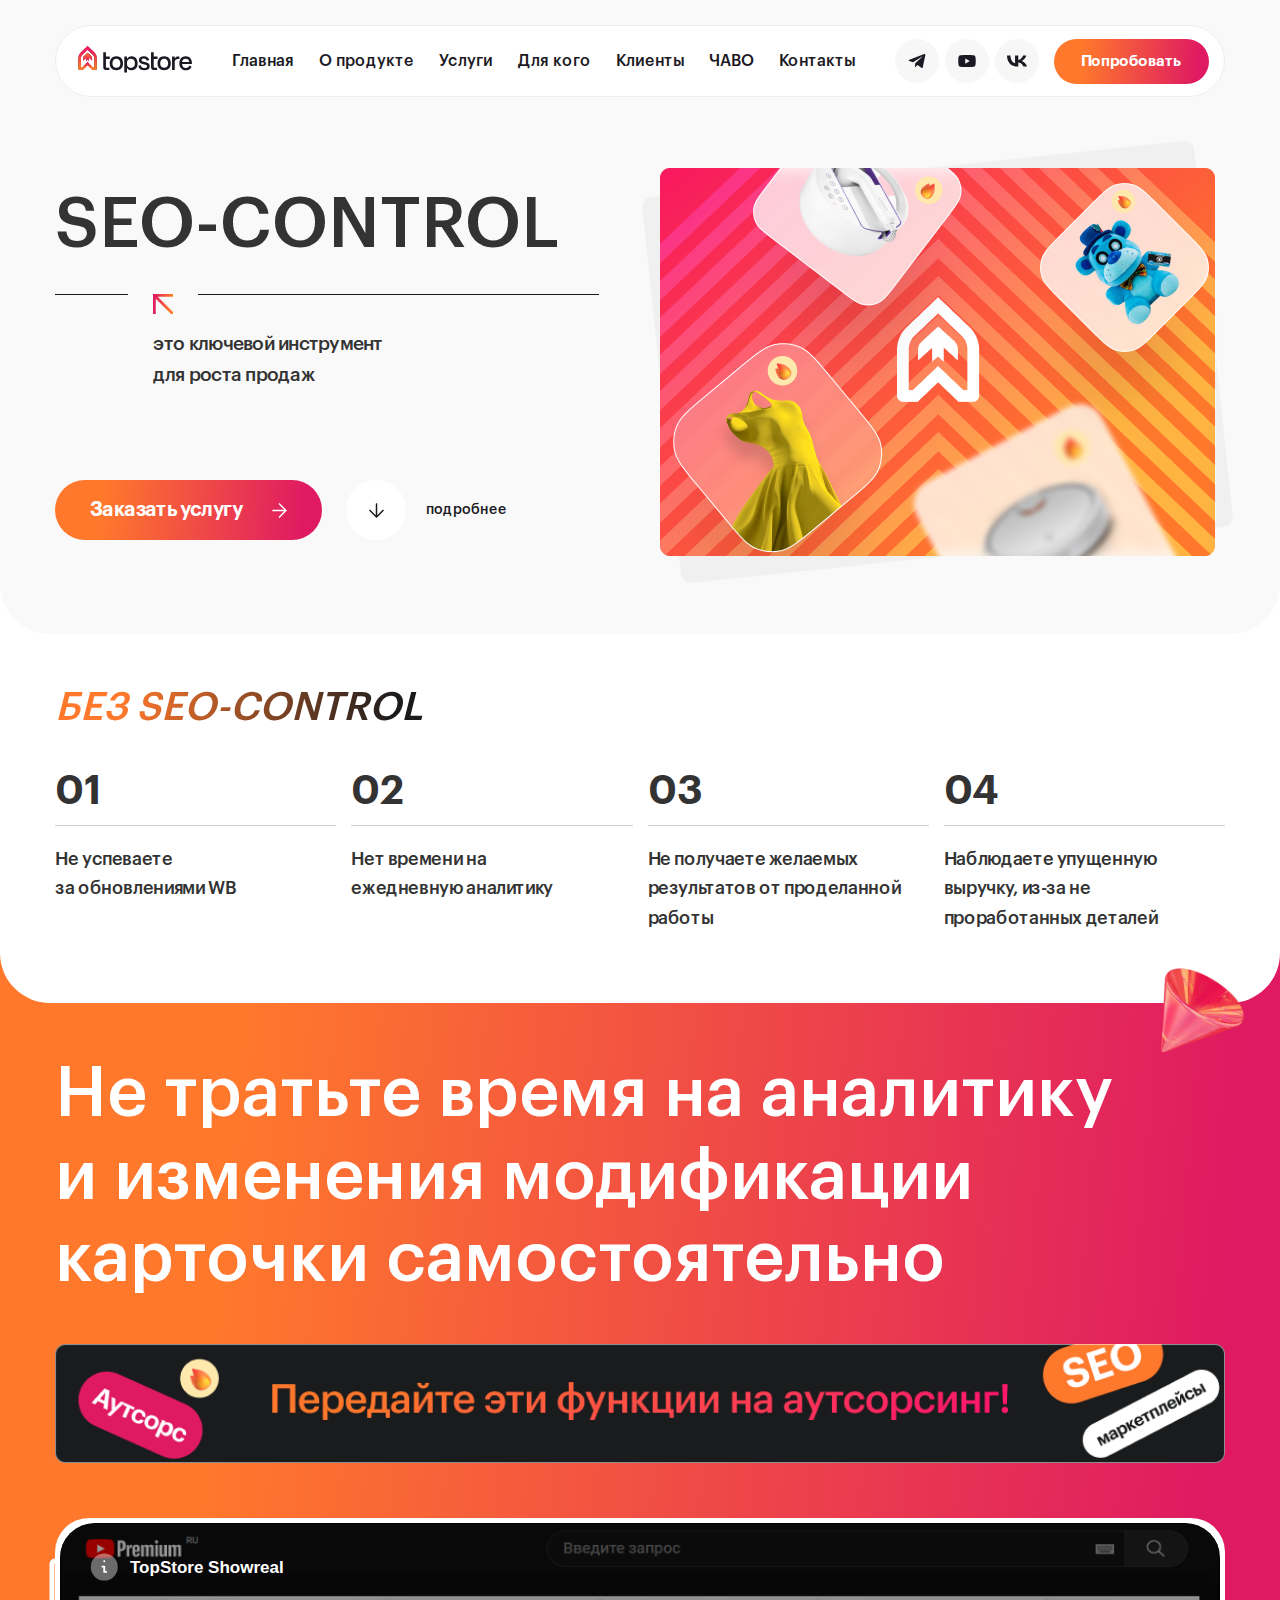
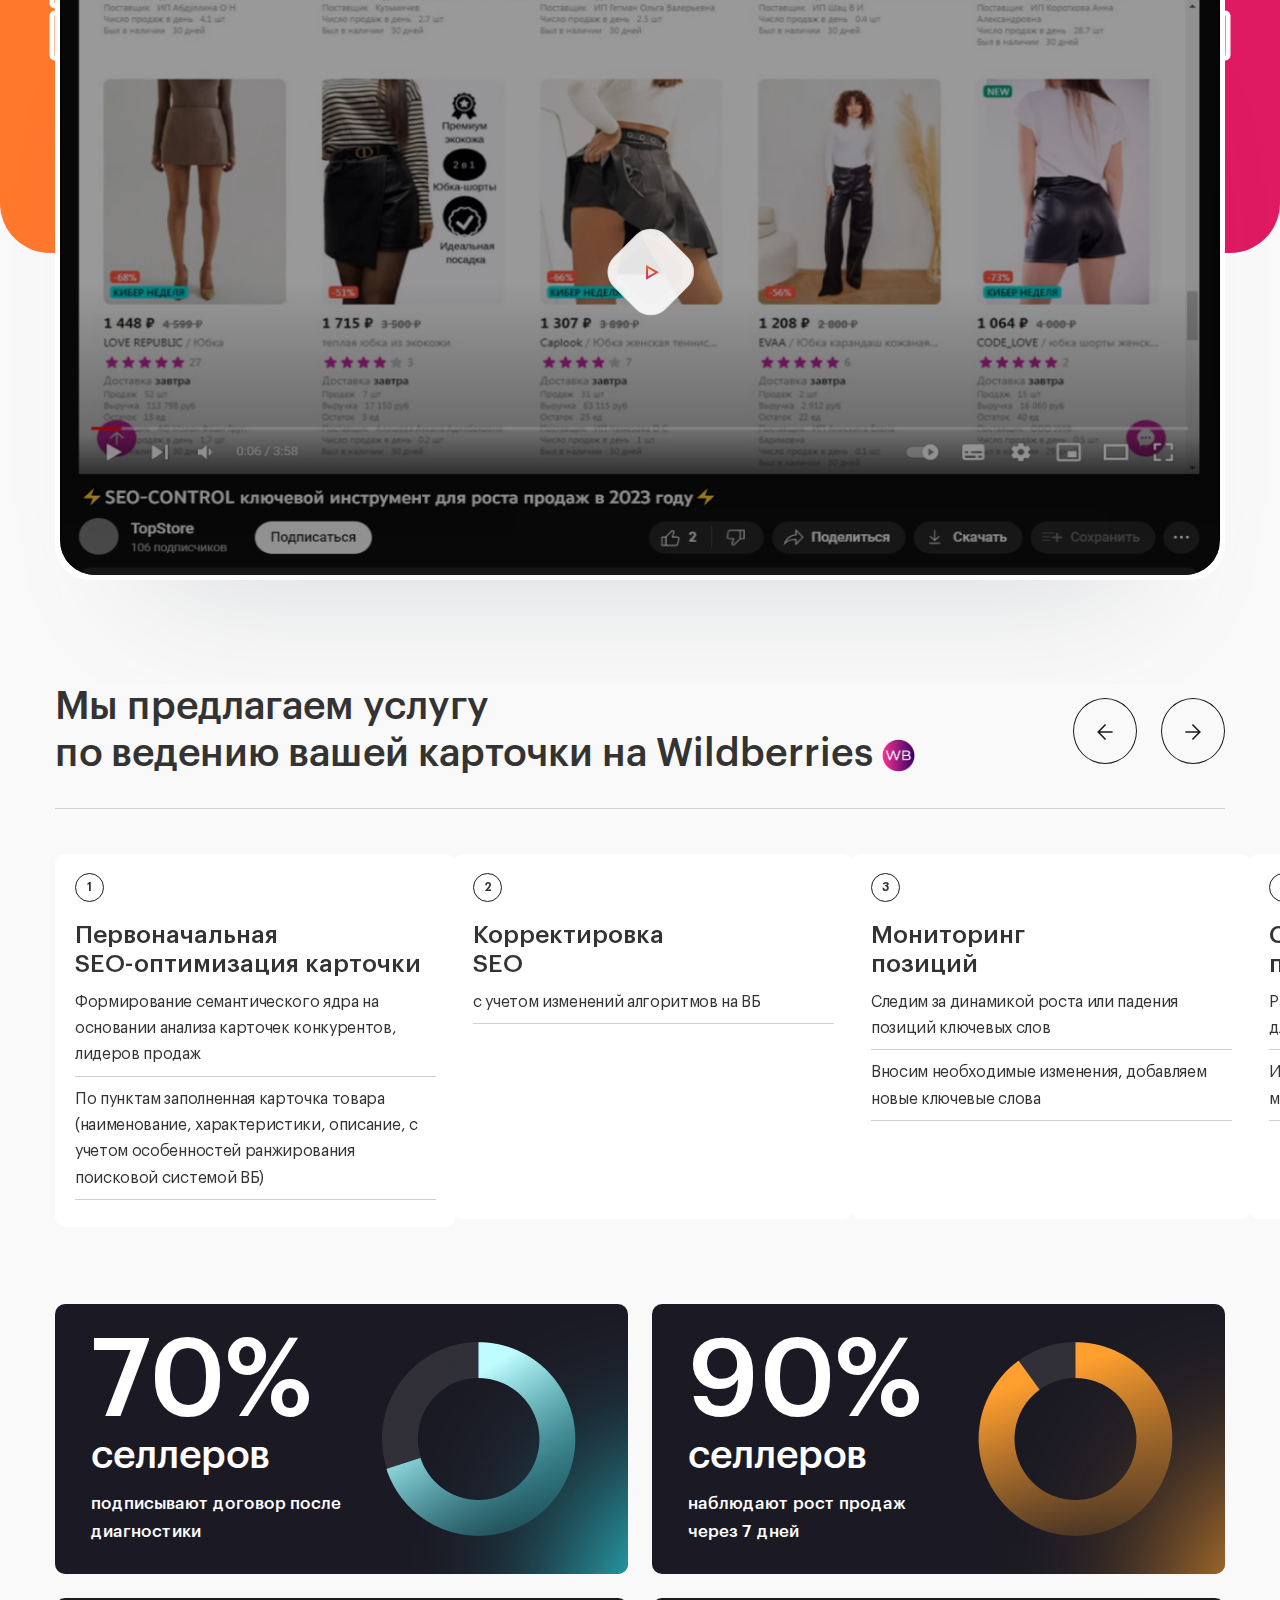
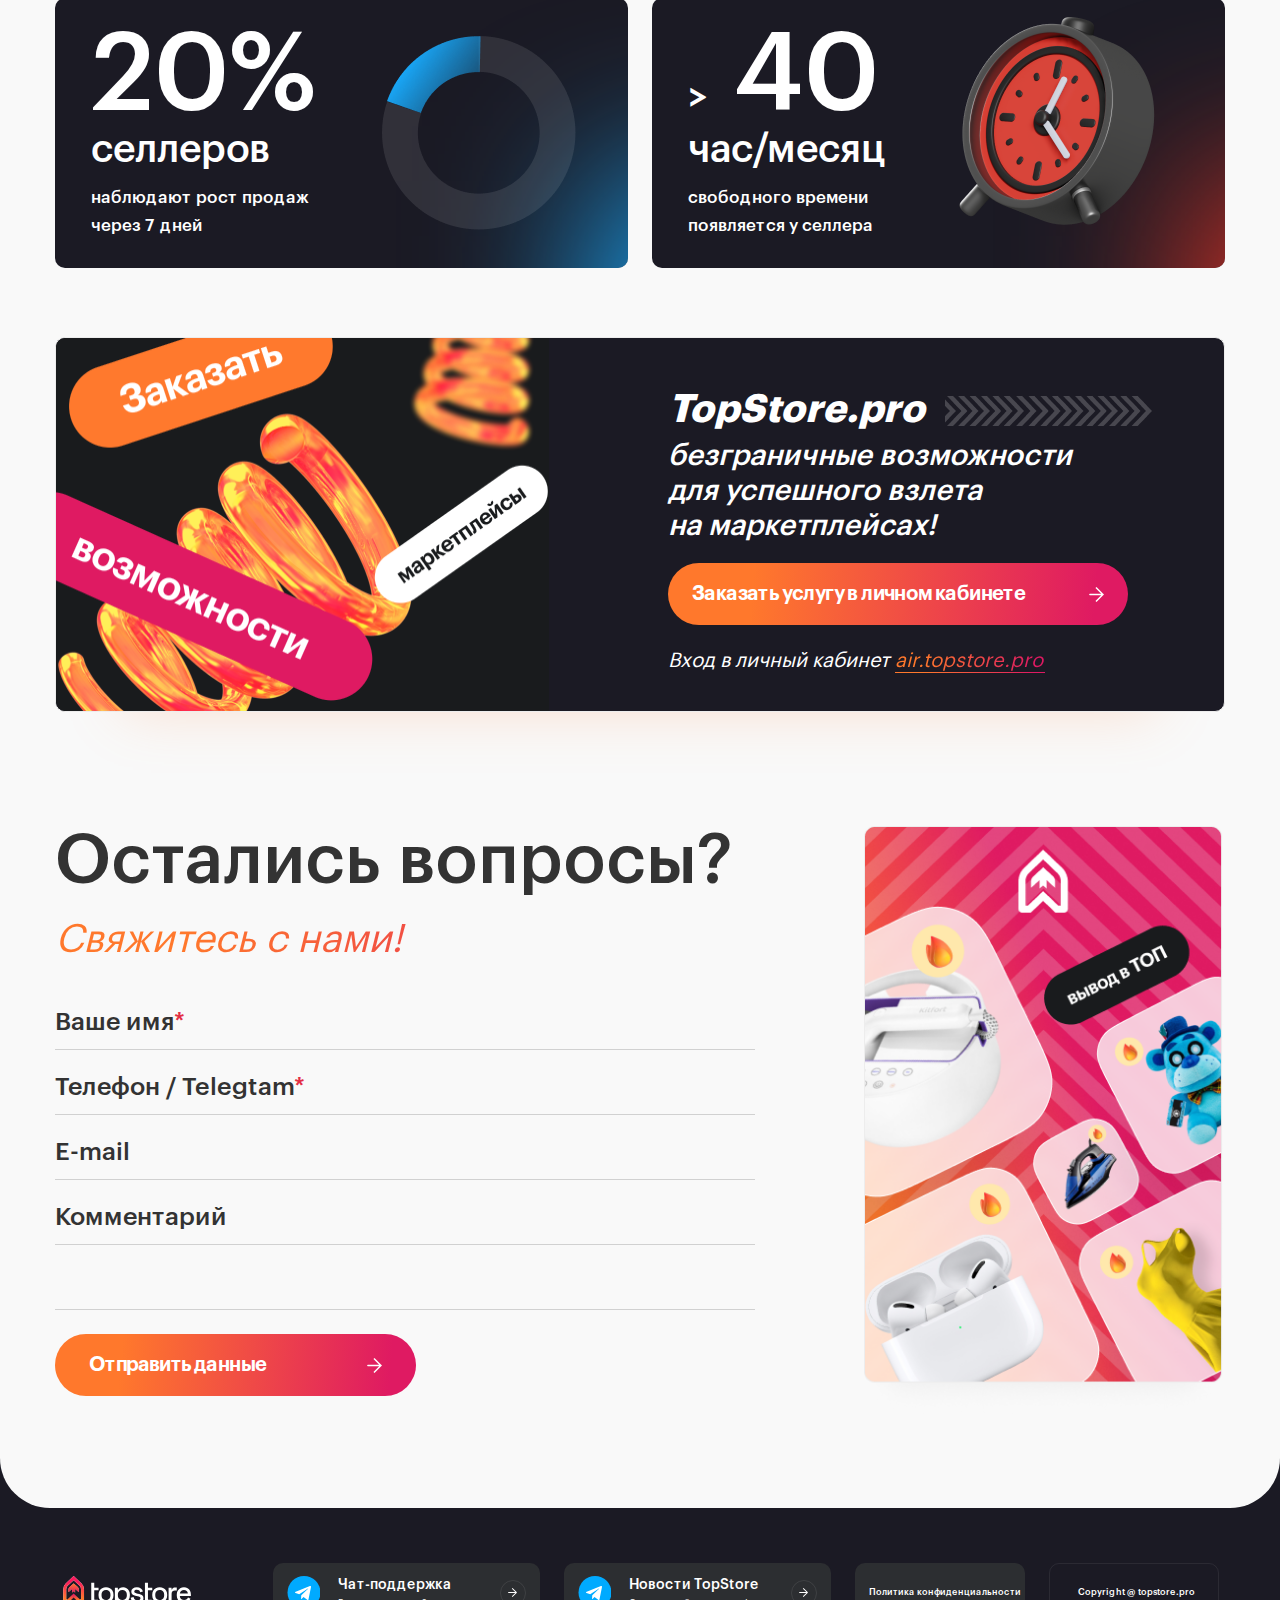
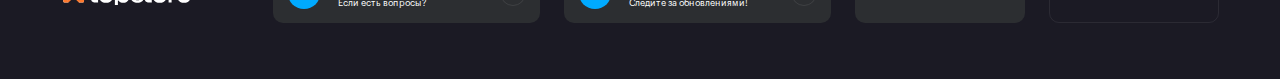
==== seo-control.html @ ac7b4c30 "add" ====
<!DOCTYPE html>
<html lang="ru">

<head>

	<meta charset="utf-8">

	<title>Выведите ваши товары в ТОП WILDBERRIES!</title>
	<meta name="description" content="">

	<meta http-equiv="X-UA-Compatible" content="IE=edge">
	<meta name="viewport" content="width=device-width, initial-scale=1, maximum-scale=1">

	<meta property="og:image" content="path/to/image.jpg">
	<link rel="shortcut icon" href="img/favicon/favicon.ico" type="image/x-icon">
	<link rel="apple-touch-icon" href="img/favicon/apple-touch-icon.png">
	<link rel="apple-touch-icon" sizes="72x72" href="img/favicon/apple-touch-icon-72x72.png">
	<link rel="apple-touch-icon" sizes="114x114" href="img/favicon/apple-touch-icon-114x114.png">

	<!-- Chrome, Firefox OS and Opera -->
	<meta name="theme-color" content="#191B1D">
	<!-- Windows Phone -->
	<meta name="msapplication-navbutton-color" content="#191B1D">
	<!-- iOS Safari -->
	<meta name="apple-mobile-web-app-status-bar-style" content="#191B1D">

	<link rel="stylesheet" href="css/main.min.css">

</head>

<body class="seo-control">
	
	<header class="header">
		<div class="container">
			<div class="row">
				<div class="header--wrapper">
					<div class="logo">
						<img src="img/logo.svg" alt="">
					</div>
					<div class="right">
						<div class="background-menu"></div>
						<div class="right--menu">
							<nav class="menu" id="menu">
								<ul class="list">
									<li> <a href="index.html">Главная</a> </li>
									<li> <a href="#seo_about">О продукте</a> </li>
									<li> <a href="#service">Услуги</a> </li>
									<li> <a href="index.html#who">Для кого</a> </li>
									<li> <a href="index.html#clients">Клиенты</a> </li>
									<li> <a href="index.html#faq">ЧАВО</a> </li>
									<li> <a href="#contacts">Контакты</a> </li>
								</ul>
							</nav>
							<ul class="social">
								<li>
									<a href="#">
										<svg width="20" height="20" viewBox="0 0 20 20" fill="none" id="telegram">
											<path d="M17.2208 3.09735L2.44583 8.79485C1.4375 9.19985 1.44333 9.76235 2.26083 10.0132L6.05416 11.1965L14.8308 5.65902C15.2458 5.40652 15.625 5.54235 15.3133 5.81902L8.2025 12.2365H8.20083L8.2025 12.2374L7.94083 16.1474C8.32416 16.1474 8.49333 15.9715 8.70833 15.764L10.5508 13.9724L14.3833 16.8032C15.09 17.1924 15.5975 16.9924 15.7733 16.149L18.2892 4.29235C18.5467 3.25985 17.895 2.79235 17.2208 3.09735Z" fill="#1B1A24"/>
										</svg>
									</a>
								</li>
								<li>
									<a href="#">
										<svg width="20" height="20" viewBox="0 0 20 20" fill="none" id="youtube">
											<path fill-rule="evenodd" clip-rule="evenodd" d="M16.8475 4.24895C17.5975 4.4502 18.1875 5.04145 18.39 5.79145C18.75 7.1602 18.75 10.0002 18.75 10.0002C18.75 10.0002 18.75 12.8402 18.39 14.2089C18.2899 14.5783 18.0948 14.915 17.8242 15.1856C17.5536 15.4563 17.2169 15.6513 16.8475 15.7514C15.4775 16.1127 10 16.1127 10 16.1127C10 16.1127 4.5225 16.1127 3.1525 15.7514C2.78313 15.6513 2.44641 15.4563 2.1758 15.1856C1.90519 14.915 1.71013 14.5783 1.61 14.2089C1.25 12.8539 1.25 10.0002 1.25 10.0002C1.25 10.0002 1.25 7.1602 1.61 5.79145C1.8125 5.04145 2.40375 4.4502 3.1525 4.24895C4.5225 3.8877 10 3.8877 10 3.8877C10 3.8877 15.4775 3.8877 16.8475 4.24895ZM12.7975 10.0139L8.24125 12.6389V7.3752L12.7963 10.0127L12.7975 10.0139Z" fill="#1B1A24"/>
										</svg>
									</a>
								</li>
								<li>
									<a href="#">
										<svg width="20" height="20" viewBox="0 0 18 10" fill="none" id="vk">
											<path fill-rule="evenodd" clip-rule="evenodd" d="M0 0.00801047C0.143861 6.25302 3.65035 10 9.8002 10H10.1599V6.42908C12.4166 6.62928 14.1249 8.10249 14.8081 10H18C17.6727 8.92178 17.0922 7.91754 16.2972 7.05358C15.5022 6.18973 14.5105 5.48573 13.3876 4.98793C14.3938 4.44234 15.2629 3.71768 15.9405 2.85948C16.618 2.00127 17.0897 1.02784 17.3257 0H14.4305C13.8012 1.98559 11.9311 3.78697 10.1599 3.95511V0.00801047H7.2557V6.92555C5.45754 6.52515 3.19181 4.58765 3.0929 0.00801047H0Z" fill="black"/>
										</svg>
									</a>
								</li>
							</ul>
							<a href="#" class="button">Попробовать</a>
						</div>
					</div>
					<div class="burger">
						<div class="wrapper">
							<span class="top"></span>
							<span class="bottom"></span>
						</div>
					</div>
				</div>
			</div>
		</div>
	</header>

	<section class="s--header" id="main">
		<div class="container">
			<div class="row">
				<div class="s--header__wrapper">
					<div class="block">
						<h1 class="h1">
							SEO-CONTROL
						</h1>
						<div class="block--wrapper">
							<div class="info">
								<div class="lines">
									<div class="item">
										<div class="image">
											<img src="img/arrow_top.png" alt="">
										</div>
										<p>
											это ключевой инструмент для роста продаж
										</p>
									</div>
								</div>
							</div>
						</div>
						<div class="buttons">
							<a href="#" class="button"><span>Заказать услугу</span></a>
							<a href="#bottom" class="arrow--bottom">
								<span><img src="img/arrow.svg" alt="#"></span> подробнее
							</a>
						</div>
					</div>
					<div class="main--image">
						<img src="img/seo_main.png" alt="">
					</div>
				</div>
			</div>
		</div>
	</section>

	<section class="s--advantages" id="bottom">
		<div class="advantages">
			<div class="container">
				<div class="row">
					<h2 class="h2"><span>БЕЗ SEO-CONTROL</span></h2>
					<div class="advantages--list">
						<div class="item">
							<span class="title">01</span>
							<p class="info"><span>Не успеваете</span> за обновлениями WB</p>
						</div>
						<div class="item">
							<span class="title">02</span>
							<p class="info"><span>Нет времени на</span> ежедневную аналитику</p>
						</div>
						<div class="item">
							<span class="title">03</span>
							<p class="info"><span>Не получаете</span> желаемых результатов от проделанной работы</p>
						</div>
						<div class="item">
							<span class="title">04</span>
							<p class="info"><span>Наблюдаете</span> упущенную выручку, из-за не проработанных деталей</p>
						</div>
					</div>
				</div>
			</div>
		</div>
		<section class="video" id="seo_about">
			<div class="container">
				<div class="row">
					<h2 class="h2">Не тратьте время на аналитику и изменения модификации карточки самостоятельно</h2>
					<div class="banner"><img src="img/seo_banner.png" alt=""></div>
					<div class="video--wrapper">
							<div class="icon icon-1"><img src="img/button.png" alt=""></div>
							<div class="icon icon-2"><img src="img/button.png" alt=""></div>
							<div class="icon icon-3"><img src="img/button.png" alt=""></div>
							<div class="lazyYT" data-youtube-id="IQG68G6a-Is">TopStore Showreal</div>
					</div>
				</div>
			</div>
		</section>
	</section>

	<section class="s--partners partners" id="service">
		<div class="container">
			<div class="row">
				<div class="title">
					<h2 class="h2"><span>Мы предлагаем услугу</span> по ведению вашей карточки на Wildberries <img src="img/wb.png" alt="#"></h2>
					<div class="partners--arrows arrows"></div>
				</div>
				<div class="service--carousel">
					<div class="item">
						<div class="item--title">
							<div class="icon">1</div>
							<div class="fio">
								<h3 class="h3"><span>Первоначальная</span> SEO-оптимизация карточки</h3>
							</div>
						</div>
						<div class="text">
							<p>Формирование семантического ядра на основании анализа карточек конкурентов, лидеров продаж</p>
							<p>По пунктам заполненная карточка товара (наименование, характеристики, описание, с учетом особенностей ранжирования поисковой системой ВБ)</p>
						</div>
					</div>
					<div class="item">
						<div class="item--title">
							<div class="icon">2</div>
							<div class="fio">
								<h3 class="h3"><span>Корректировка</span> SEO</h3>
							</div>
						</div>
						<div class="text">
							<p>с учетом изменений алгоритмов на ВБ</p>
						</div>
					</div>
					<div class="item">
						<div class="item--title">
							<div class="icon">3</div>
							<div class="fio">
								<h3 class="h3"><span>Мониторинг</span> позиций</h3>
							</div>
						</div>
						<div class="text">
							<p>Следим за динамикой роста или падения позиций ключевых слов</p>
							<p>Вносим необходимые изменения, добавляем новые ключевые слова</p>
						</div>
					</div>
					<div class="item">
						<div class="item--title">
							<div class="icon">4</div>
							<div class="fio">
								<h3 class="h3"><span>Стратегия</span> по выкупам</h3>
							</div>
						</div>
						<div class="text">
							<p>Рассчитываем оптимальный план по выкупам для попадания в ТОП</p>
							<p>Изменение стратегии 1 раз в неделю с учетом мониторинга позиций</p>
						</div>
					</div>
					<div class="item">
						<div class="item--title">
							<div class="icon">5</div>
							<div class="fio">
								<h3 class="h3"><span>Анализ поставки</span> товара на склад</h3>
							</div>
						</div>
						<div class="text">
							<p>Рекомендации по количеству и срокам поставки товаров на склад ВБ</p>
						</div>
					</div>
				</div>
			</div>
		</div>
	</section>

	<section class="advantages--banners">
		<div class="container">
			<div class="row">
				<div class="list">
					<div class="item">
						<div class="title">
							<h4 class="h4">
								<span class="percent">70%</span>
								<span> селлеров</span>
							</h4>
							<p>подписывают договор после диагностики</p>
						</div>
						<div class="image">
							<img src="img/adv-banner1.png" alt="#">
						</div>
					</div>
					<div class="item">
						<div class="title">
							<h4 class="h4">
								<span class="percent">90%</span>
								<span> селлеров</span>
							</h4>
							<p>наблюдают рост продаж через 7 дней</p>
						</div>
						<div class="image">
							<img src="img/adv-banner2.png" alt="#">
						</div>
					</div>
					<div class="item">
						<div class="title">
							<h4 class="h4">
								<span class="percent">20%</span>
								<span> селлеров</span>
							</h4>
							<p>наблюдают рост продаж через 7 дней</p>
						</div>
						<div class="image">
							<img src="img/adv-banner3.png" alt="#">
						</div>
					</div>
					<div class="item">
						<div class="title">
							<h4 class="h4">
								<span class="percent"><span>></span> 40</span>
								<span>час/месяц</span>
							</h4>
							<p>свободного времени появляется у селлера</p>
						</div>
						<div class="image">
							<img src="img/adv-banner4.png" alt="#">
						</div>
					</div>
				</div>
			</div>
		</div>
	</section>

	<section class="s--faq faq">
		<div class="container">
			<div class="row">
				<div class="faq--banner">
					<div class="image">
						<img src="img/seo-banner.png" alt="#">
						<img src="img/seo_mobile-banner.png" class="mobile" alt="#">
					</div>
					<div class="faq--text">
						<h3 class="h3">
							<span>TopStore.pro <img src="img/arrows-more.png" alt="#"> </span>
							<span>безграничные возможности для успешного взлета<br> на маркетплейсах!</span>
						</h3>
						<a href="#" class="button">Заказать услугу в личном кабинете</a>
						<div class="info">Вход в личный кабинет <a href="https://air.topstore.pro">air.topstore.pro</a></div>
					</div>
				</div>
			</div>
		</div>
	</section>

	<section class="s-form form" id="contacts">
		<div class="container">
			<div class="row">
				<div class="form--wrapper">
					<div class="form--list">
						<h2 class="h2">Остались вопросы?</h2>
						<h3 class="h3">Свяжитесь с нами!</h3>
						<form action="#">
							<div class="input">
								<input id="name" type="text" required>
								<label for="name">Ваше имя<span>*</span></label>
							</div>
							<div class="input">
								<input id="tel" type="text" required>
								<label for="tel">Телефон / Telegtam<span>*</span></label>
							</div>
							<div class="input">
								<input id="email" type="email">
								<label for="email">E-mail</label>
							</div>
							<div class="input">
								<input id="mess" type="text">
								<input type="text">
								<label for="mess">Комментарий</label>
							</div>
							<button class="button" type="submit">Отправить данные</button>
						</form>
					</div>
					<div class="form--image">
						<img src="img/last_block.png" alt="#">
					</div>
				</div>
			</div>
		</div>
	</section>

	<footer class="footer">
		<div class="container">
			<div class="row">
				<div class="footer--wrapper">
					<div class="wrapper">
						<div class="footer--info">
							<div class="logo"><img src="img/logo-white.svg" alt=""></div>
							<a href="#" class="chat">
								<svg class="svg-icons">
									<use href="icons.svg#footer-tg" id="hover"></use>
								</svg>
								<div class="text">
									<span>Чат-поддержка</span>
									<span>Если есть вопросы?</span>
								</div>
								<span class="link"><img src="img/arrow-button.svg" alt=""></span>
							</a>
							<a href="#" class="chat">
								<svg class="svg-icons">
									<use href="icons.svg#footer-tg" id="hover"></use>
								</svg>
								<div class="text">
									<span>Новости TopStore</span>
									<span>Следите за обновлениями!</span>
								</div>
								<span class="link"><img src="img/arrow-button.svg" alt=""></span>
							</a>
						</div>
						<div class="footer--info right">
							<a href="#" class="chat politic">
								<span>Политика конфиденциальности</span>
							</a>
							<a href="#" class="chat copyright">
								<span>Copyright @ topstore.pro</span>
							</a>
						</div>
					</div>
				</div>
			</div>
		</div>
	</footer>

	<script src="js/scripts.min.js"></script>
	
</body>
</html>
---- css/main.min.css ----
@font-face{font-family:graphlink;font-style:normal;font-weight:100;src:url(../fonts/GraphikLCG-Thin.eot);src:url(../fonts/GraphikLCG-Thin.eot?#iefix) format("embedded-opentype"),url(../fonts/GraphikLCG-Thin.woff) format("woff"),url(../fonts/GraphikLCG-Thin.ttf) format("truetype")}@font-face{font-family:graphlink;font-style:normal;font-weight:300;src:url(../fonts/GraphikLCG-Light.eot);src:url(../fonts/GraphikLCG-Light.eot?#iefix) format("embedded-opentype"),url(../fonts/GraphikLCG-Light.woff) format("woff"),url(../fonts/GraphikLCG-Light.ttf) format("truetype")}@font-face{font-family:graphlink;font-style:normal;font-weight:400;src:url(../fonts/GraphikLCG-Regular.eot);src:url(../fonts/GraphikLCG-Regular.eot?#iefix) format("embedded-opentype"),url(../fonts/GraphikLCG-Regular.woff) format("woff"),url(../fonts/GraphikLCG-Regular.ttf) format("truetype")}@font-face{font-family:graphlink;font-style:normal;font-weight:500;src:url(../fonts/GraphikLCG-Medium.eot);src:url(../fonts/GraphikLCG-Medium.eot?#iefix) format("embedded-opentype"),url(../fonts/GraphikLCG-Medium.woff) format("woff"),url(../fonts/GraphikLCG-Medium.ttf) format("truetype")}@font-face{font-family:graphlink;font-style:normal;font-weight:600;src:url(../fonts/GraphikLCG-Semibold.eot);src:url(../fonts/GraphikLCG-Semibold.eot?#iefix) format("embedded-opentype"),url(../fonts/GraphikLCG-Semibold.woff) format("woff"),url(../fonts/GraphikLCG-Semibold.ttf) format("truetype")}@font-face{font-family:graphlink;font-style:normal;font-weight:700;src:url(../fonts/GraphikLCG-Bold.eot);src:url(../fonts/GraphikLCG-Bold.eot?#iefix) format("embedded-opentype"),url(../fonts/GraphikLCG-Bold.woff) format("woff"),url(../fonts/GraphikLCG-Bold.ttf) format("truetype")}html{-ms-text-size-adjust:100%;-webkit-text-size-adjust:100%;font-family:sans-serif}body{margin:0}article,aside,details,figcaption,figure,footer,header,hgroup,main,menu,nav,section,summary{display:block}audio,canvas,progress,video{display:inline-block;vertical-align:baseline}audio:not([controls]){display:none;height:0}[hidden],template{display:none}a{background-color:transparent}a:active,a:hover{outline:0}abbr[title]{border-bottom:1px dotted}b,strong{font-weight:700}dfn{font-style:italic}h1{font-size:2em;margin:.67em 0}mark{background:#ff0;color:#000}small{font-size:80%}sub,sup{font-size:75%;line-height:0;position:relative;vertical-align:baseline}sup{top:-.5em}sub{bottom:-.25em}img{border:0}svg:not(:root){overflow:hidden}figure{margin:1em 40px}hr{-webkit-box-sizing:content-box;box-sizing:content-box;height:0}pre{overflow:auto}code,kbd,pre,samp{font-family:monospace,monospace;font-size:1em}button,input,optgroup,select,textarea{color:inherit;font:inherit;margin:0}button{overflow:visible}button,select{text-transform:none}button,html input[type=button],input[type=reset],input[type=submit]{-webkit-appearance:button;cursor:pointer}button[disabled],html input[disabled]{cursor:default}button::-moz-focus-inner,input::-moz-focus-inner{border:0;padding:0}input{line-height:normal}input[type=checkbox],input[type=radio]{-webkit-box-sizing:border-box;box-sizing:border-box;padding:0}input[type=number]::-webkit-inner-spin-button,input[type=number]::-webkit-outer-spin-button{height:auto}input[type=search]{-webkit-appearance:textfield;-webkit-box-sizing:content-box;box-sizing:content-box}input[type=search]::-webkit-search-cancel-button,input[type=search]::-webkit-search-decoration{-webkit-appearance:none}fieldset{border:1px solid silver;margin:0 2px;padding:.35em .625em .75em}legend{border:0;padding:0}textarea{overflow:auto}optgroup{font-weight:700}table{border-collapse:collapse;border-spacing:0}td,th{padding:0}html{-webkit-tap-highlight-color:rgba(0,0,0,0);font-size:10px}body{background-color:#fff;color:#333;font-family:Helvetica Neue,Helvetica,Arial,sans-serif;font-size:14px;line-height:1.42857143}button,input,select,textarea{font-family:inherit;font-size:inherit;line-height:inherit}a{color:#337ab7;text-decoration:none}a:focus,a:hover{color:#23527c;text-decoration:underline}a:focus{outline:5px auto -webkit-focus-ring-color;outline-offset:-2px}figure{margin:0}img{vertical-align:middle}.img-rounded{border-radius:6px}.img-thumbnail{background-color:#fff;border:1px solid #ddd;border-radius:4px;display:inline-block;height:auto;line-height:1.42857143;max-width:100%;padding:4px;-webkit-transition:all .2s ease-in-out;-o-transition:all .2s ease-in-out;transition:all .2s ease-in-out}.img-circle{border-radius:50%}hr{border:0;border-top:1px solid #eee;margin-bottom:20px;margin-top:20px}.sr-only{clip:rect(0,0,0,0);border:0;height:1px;margin:-1px;overflow:hidden;padding:0;position:absolute;width:1px}.sr-only-focusable:active,.sr-only-focusable:focus{clip:auto;height:auto;margin:0;overflow:visible;position:static;width:auto}[role=button]{cursor:pointer}.container{margin-left:auto;margin-right:auto;padding-left:15px;padding-right:15px}@media (min-width:768px){.container{width:750px}}@media (min-width:992px){.container{width:970px}}@media (min-width:1200px){.container{width:1170px}}.container-fluid{margin-left:auto;margin-right:auto;padding-left:15px;padding-right:15px}.row{margin-left:-15px;margin-right:-15px}.col-lg-1,.col-lg-10,.col-lg-11,.col-lg-12,.col-lg-2,.col-lg-3,.col-lg-4,.col-lg-5,.col-lg-6,.col-lg-7,.col-lg-8,.col-lg-9,.col-md-1,.col-md-10,.col-md-11,.col-md-12,.col-md-2,.col-md-3,.col-md-4,.col-md-5,.col-md-6,.col-md-7,.col-md-8,.col-md-9,.col-sm-1,.col-sm-10,.col-sm-11,.col-sm-12,.col-sm-2,.col-sm-3,.col-sm-4,.col-sm-5,.col-sm-6,.col-sm-7,.col-sm-8,.col-sm-9,.col-xs-1,.col-xs-10,.col-xs-11,.col-xs-12,.col-xs-2,.col-xs-3,.col-xs-4,.col-xs-5,.col-xs-6,.col-xs-7,.col-xs-8,.col-xs-9{min-height:1px;padding-left:15px;padding-right:15px;position:relative}.col-xs-1,.col-xs-10,.col-xs-11,.col-xs-12,.col-xs-2,.col-xs-3,.col-xs-4,.col-xs-5,.col-xs-6,.col-xs-7,.col-xs-8,.col-xs-9{float:left}.col-xs-12{width:100%}.col-xs-11{width:91.66666667%}.col-xs-10{width:83.33333333%}.col-xs-9{width:75%}.col-xs-8{width:66.66666667%}.col-xs-7{width:58.33333333%}.col-xs-6{width:50%}.col-xs-5{width:41.66666667%}.col-xs-4{width:33.33333333%}.col-xs-3{width:25%}.col-xs-2{width:16.66666667%}.col-xs-1{width:8.33333333%}.col-xs-pull-12{right:100%}.col-xs-pull-11{right:91.66666667%}.col-xs-pull-10{right:83.33333333%}.col-xs-pull-9{right:75%}.col-xs-pull-8{right:66.66666667%}.col-xs-pull-7{right:58.33333333%}.col-xs-pull-6{right:50%}.col-xs-pull-5{right:41.66666667%}.col-xs-pull-4{right:33.33333333%}.col-xs-pull-3{right:25%}.col-xs-pull-2{right:16.66666667%}.col-xs-pull-1{right:8.33333333%}.col-xs-pull-0{right:auto}.col-xs-push-12{left:100%}.col-xs-push-11{left:91.66666667%}.col-xs-push-10{left:83.33333333%}.col-xs-push-9{left:75%}.col-xs-push-8{left:66.66666667%}.col-xs-push-7{left:58.33333333%}.col-xs-push-6{left:50%}.col-xs-push-5{left:41.66666667%}.col-xs-push-4{left:33.33333333%}.col-xs-push-3{left:25%}.col-xs-push-2{left:16.66666667%}.col-xs-push-1{left:8.33333333%}.col-xs-push-0{left:auto}.col-xs-offset-12{margin-left:100%}.col-xs-offset-11{margin-left:91.66666667%}.col-xs-offset-10{margin-left:83.33333333%}.col-xs-offset-9{margin-left:75%}.col-xs-offset-8{margin-left:66.66666667%}.col-xs-offset-7{margin-left:58.33333333%}.col-xs-offset-6{margin-left:50%}.col-xs-offset-5{margin-left:41.66666667%}.col-xs-offset-4{margin-left:33.33333333%}.col-xs-offset-3{margin-left:25%}.col-xs-offset-2{margin-left:16.66666667%}.col-xs-offset-1{margin-left:8.33333333%}.col-xs-offset-0{margin-left:0}@media (min-width:768px){.col-sm-1,.col-sm-10,.col-sm-11,.col-sm-12,.col-sm-2,.col-sm-3,.col-sm-4,.col-sm-5,.col-sm-6,.col-sm-7,.col-sm-8,.col-sm-9{float:left}.col-sm-12{width:100%}.col-sm-11{width:91.66666667%}.col-sm-10{width:83.33333333%}.col-sm-9{width:75%}.col-sm-8{width:66.66666667%}.col-sm-7{width:58.33333333%}.col-sm-6{width:50%}.col-sm-5{width:41.66666667%}.col-sm-4{width:33.33333333%}.col-sm-3{width:25%}.col-sm-2{width:16.66666667%}.col-sm-1{width:8.33333333%}.col-sm-pull-12{right:100%}.col-sm-pull-11{right:91.66666667%}.col-sm-pull-10{right:83.33333333%}.col-sm-pull-9{right:75%}.col-sm-pull-8{right:66.66666667%}.col-sm-pull-7{right:58.33333333%}.col-sm-pull-6{right:50%}.col-sm-pull-5{right:41.66666667%}.col-sm-pull-4{right:33.33333333%}.col-sm-pull-3{right:25%}.col-sm-pull-2{right:16.66666667%}.col-sm-pull-1{right:8.33333333%}.col-sm-pull-0{right:auto}.col-sm-push-12{left:100%}.col-sm-push-11{left:91.66666667%}.col-sm-push-10{left:83.33333333%}.col-sm-push-9{left:75%}.col-sm-push-8{left:66.66666667%}.col-sm-push-7{left:58.33333333%}.col-sm-push-6{left:50%}.col-sm-push-5{left:41.66666667%}.col-sm-push-4{left:33.33333333%}.col-sm-push-3{left:25%}.col-sm-push-2{left:16.66666667%}.col-sm-push-1{left:8.33333333%}.col-sm-push-0{left:auto}.col-sm-offset-12{margin-left:100%}.col-sm-offset-11{margin-left:91.66666667%}.col-sm-offset-10{margin-left:83.33333333%}.col-sm-offset-9{margin-left:75%}.col-sm-offset-8{margin-left:66.66666667%}.col-sm-offset-7{margin-left:58.33333333%}.col-sm-offset-6{margin-left:50%}.col-sm-offset-5{margin-left:41.66666667%}.col-sm-offset-4{margin-left:33.33333333%}.col-sm-offset-3{margin-left:25%}.col-sm-offset-2{margin-left:16.66666667%}.col-sm-offset-1{margin-left:8.33333333%}.col-sm-offset-0{margin-left:0}}@media (min-width:992px){.col-md-1,.col-md-10,.col-md-11,.col-md-12,.col-md-2,.col-md-3,.col-md-4,.col-md-5,.col-md-6,.col-md-7,.col-md-8,.col-md-9{float:left}.col-md-12{width:100%}.col-md-11{width:91.66666667%}.col-md-10{width:83.33333333%}.col-md-9{width:75%}.col-md-8{width:66.66666667%}.col-md-7{width:58.33333333%}.col-md-6{width:50%}.col-md-5{width:41.66666667%}.col-md-4{width:33.33333333%}.col-md-3{width:25%}.col-md-2{width:16.66666667%}.col-md-1{width:8.33333333%}.col-md-pull-12{right:100%}.col-md-pull-11{right:91.66666667%}.col-md-pull-10{right:83.33333333%}.col-md-pull-9{right:75%}.col-md-pull-8{right:66.66666667%}.col-md-pull-7{right:58.33333333%}.col-md-pull-6{right:50%}.col-md-pull-5{right:41.66666667%}.col-md-pull-4{right:33.33333333%}.col-md-pull-3{right:25%}.col-md-pull-2{right:16.66666667%}.col-md-pull-1{right:8.33333333%}.col-md-pull-0{right:auto}.col-md-push-12{left:100%}.col-md-push-11{left:91.66666667%}.col-md-push-10{left:83.33333333%}.col-md-push-9{left:75%}.col-md-push-8{left:66.66666667%}.col-md-push-7{left:58.33333333%}.col-md-push-6{left:50%}.col-md-push-5{left:41.66666667%}.col-md-push-4{left:33.33333333%}.col-md-push-3{left:25%}.col-md-push-2{left:16.66666667%}.col-md-push-1{left:8.33333333%}.col-md-push-0{left:auto}.col-md-offset-12{margin-left:100%}.col-md-offset-11{margin-left:91.66666667%}.col-md-offset-10{margin-left:83.33333333%}.col-md-offset-9{margin-left:75%}.col-md-offset-8{margin-left:66.66666667%}.col-md-offset-7{margin-left:58.33333333%}.col-md-offset-6{margin-left:50%}.col-md-offset-5{margin-left:41.66666667%}.col-md-offset-4{margin-left:33.33333333%}.col-md-offset-3{margin-left:25%}.col-md-offset-2{margin-left:16.66666667%}.col-md-offset-1{margin-left:8.33333333%}.col-md-offset-0{margin-left:0}}@media (min-width:1200px){.col-lg-1,.col-lg-10,.col-lg-11,.col-lg-12,.col-lg-2,.col-lg-3,.col-lg-4,.col-lg-5,.col-lg-6,.col-lg-7,.col-lg-8,.col-lg-9{float:left}.col-lg-12{width:100%}.col-lg-11{width:91.66666667%}.col-lg-10{width:83.33333333%}.col-lg-9{width:75%}.col-lg-8{width:66.66666667%}.col-lg-7{width:58.33333333%}.col-lg-6{width:50%}.col-lg-5{width:41.66666667%}.col-lg-4{width:33.33333333%}.col-lg-3{width:25%}.col-lg-2{width:16.66666667%}.col-lg-1{width:8.33333333%}.col-lg-pull-12{right:100%}.col-lg-pull-11{right:91.66666667%}.col-lg-pull-10{right:83.33333333%}.col-lg-pull-9{right:75%}.col-lg-pull-8{right:66.66666667%}.col-lg-pull-7{right:58.33333333%}.col-lg-pull-6{right:50%}.col-lg-pull-5{right:41.66666667%}.col-lg-pull-4{right:33.33333333%}.col-lg-pull-3{right:25%}.col-lg-pull-2{right:16.66666667%}.col-lg-pull-1{right:8.33333333%}.col-lg-pull-0{right:auto}.col-lg-push-12{left:100%}.col-lg-push-11{left:91.66666667%}.col-lg-push-10{left:83.33333333%}.col-lg-push-9{left:75%}.col-lg-push-8{left:66.66666667%}.col-lg-push-7{left:58.33333333%}.col-lg-push-6{left:50%}.col-lg-push-5{left:41.66666667%}.col-lg-push-4{left:33.33333333%}.col-lg-push-3{left:25%}.col-lg-push-2{left:16.66666667%}.col-lg-push-1{left:8.33333333%}.col-lg-push-0{left:auto}.col-lg-offset-12{margin-left:100%}.col-lg-offset-11{margin-left:91.66666667%}.col-lg-offset-10{margin-left:83.33333333%}.col-lg-offset-9{margin-left:75%}.col-lg-offset-8{margin-left:66.66666667%}.col-lg-offset-7{margin-left:58.33333333%}.col-lg-offset-6{margin-left:50%}.col-lg-offset-5{margin-left:41.66666667%}.col-lg-offset-4{margin-left:33.33333333%}.col-lg-offset-3{margin-left:25%}.col-lg-offset-2{margin-left:16.66666667%}.col-lg-offset-1{margin-left:8.33333333%}.col-lg-offset-0{margin-left:0}}.clearfix:after,.clearfix:before,.container-fluid:after,.container-fluid:before,.container:after,.container:before,.row:after,.row:before{content:" ";display:table}.clearfix:after,.container-fluid:after,.container:after,.row:after{clear:both}.center-block{display:block;margin-left:auto;margin-right:auto}.pull-right{float:right!important}.pull-left{float:left!important}.hide{display:none!important}.show{display:block!important}.invisible{visibility:hidden}.text-hide{background-color:transparent;border:0;color:transparent;font:0/0 a;text-shadow:none}.hidden{display:none!important}.affix{position:fixed}@-ms-viewport{width:device-width}.visible-lg,.visible-lg-block,.visible-lg-inline,.visible-lg-inline-block,.visible-md,.visible-md-block,.visible-md-inline,.visible-md-inline-block,.visible-sm,.visible-sm-block,.visible-sm-inline,.visible-sm-inline-block,.visible-xs,.visible-xs-block,.visible-xs-inline,.visible-xs-inline-block{display:none!important}@media (max-width:767px){.visible-xs{display:block!important}table.visible-xs{display:table!important}tr.visible-xs{display:table-row!important}td.visible-xs,th.visible-xs{display:table-cell!important}.visible-xs-block{display:block!important}.visible-xs-inline{display:inline!important}.visible-xs-inline-block{display:inline-block!important}}@media (min-width:768px) and (max-width:991px){.visible-sm{display:block!important}table.visible-sm{display:table!important}tr.visible-sm{display:table-row!important}td.visible-sm,th.visible-sm{display:table-cell!important}.visible-sm-block{display:block!important}.visible-sm-inline{display:inline!important}.visible-sm-inline-block{display:inline-block!important}}@media (min-width:992px) and (max-width:1199px){.visible-md{display:block!important}table.visible-md{display:table!important}tr.visible-md{display:table-row!important}td.visible-md,th.visible-md{display:table-cell!important}.visible-md-block{display:block!important}.visible-md-inline{display:inline!important}.visible-md-inline-block{display:inline-block!important}}@media (min-width:1200px){.visible-lg{display:block!important}table.visible-lg{display:table!important}tr.visible-lg{display:table-row!important}td.visible-lg,th.visible-lg{display:table-cell!important}.visible-lg-block{display:block!important}.visible-lg-inline{display:inline!important}.visible-lg-inline-block{display:inline-block!important}}@media (max-width:767px){.hidden-xs{display:none!important}}@media (min-width:768px) and (max-width:991px){.hidden-sm{display:none!important}}@media (min-width:992px) and (max-width:1199px){.hidden-md{display:none!important}}@media (min-width:1200px){.hidden-lg{display:none!important}}.visible-print{display:none!important}@media print{.visible-print{display:block!important}table.visible-print{display:table!important}tr.visible-print{display:table-row!important}td.visible-print,th.visible-print{display:table-cell!important}}.visible-print-block{display:none!important}@media print{.visible-print-block{display:block!important}}.visible-print-inline{display:none!important}@media print{.visible-print-inline{display:inline!important}}.visible-print-inline-block{display:none!important}@media print{.visible-print-inline-block{display:inline-block!important}.hidden-print{display:none!important}}.lazyYT-container{background-color:#000;direction:ltr;display:block;height:0;overflow:hidden;padding:0 0 56.25%;position:relative}.lazyYT-container iframe{border:0;bottom:0;height:100%;left:0;position:absolute;top:0;width:100%}.lazyYT-container .html5-info-bar{background-color:rgba(0,0,0,.8);color:#fff;font-family:Arial,Helvetica,sans-serif;font-size:12px;height:30px;overflow:hidden;position:absolute;top:0;-webkit-transition:opacity .25s cubic-bezier(0,0,.2,1);-o-transition:opacity .25s cubic-bezier(0,0,.2,1);transition:opacity .25s cubic-bezier(0,0,.2,1);width:100%;z-index:935}.lazyYT-container .html5-title{padding-left:12px;padding-right:6px}.lazyYT-container .html5-title-text-wrapper{word-wrap:normal;overflow:hidden;-o-text-overflow:ellipsis;text-overflow:ellipsis;white-space:nowrap}.lazyYT-container .html5-title-text{color:#ccc;font-size:13px;line-height:30px;text-decoration:none;width:100%}.lazyYT-container .html5-title-text:hover{color:#fff;text-decoration:underline}.ytp-thumbnail{background-position:50% 50%;background-repeat:no-repeat;background-size:cover;cursor:pointer;padding-bottom:inherit}.ytp-large-play-button{font-size:normal!important;font-weight:400!important;height:60px!important;left:50%!important;line-height:1!important;margin:-29px 0 0 -42px!important;opacity:.9;padding:0!important;position:absolute;top:50%!important;width:86px!important}.ytp-large-play-button-svg{fill:#1f1f1f;opacity:.9}.lazyYT-image-loaded:hover .ytp-large-play-button-svg,.ytp-large-play-button:focus .ytp-large-play-button-svg{fill:#cc181e;opacity:1}.owl-theme .owl-dots,.owl-theme .owl-nav{-webkit-tap-highlight-color:transparent;text-align:center}.owl-theme .owl-nav{margin-top:10px}.owl-theme .owl-nav [class*=owl-]{background:#d6d6d6;border-radius:3px;color:#fff;cursor:pointer;display:inline-block;font-size:14px;margin:5px;padding:4px 7px}.owl-theme .owl-nav [class*=owl-]:hover{background:#869791;color:#fff;text-decoration:none}.owl-theme .owl-nav .disabled{cursor:default;opacity:.5}.owl-theme .owl-nav.disabled+.owl-dots{margin-top:10px}.owl-theme .owl-dots .owl-dot{zoom:1;display:inline-block}.owl-theme .owl-dots .owl-dot span{-webkit-backface-visibility:visible;background:#d6d6d6;border-radius:30px;display:block;height:10px;margin:5px 7px;-webkit-transition:opacity .2s ease;-o-transition:opacity .2s ease;transition:opacity .2s ease;width:10px}.owl-theme .owl-dots .owl-dot.active span,.owl-theme .owl-dots .owl-dot:hover span{background:#869791}.owl-carousel,.owl-carousel .owl-item{-webkit-tap-highlight-color:transparent;position:relative}.owl-carousel{display:none;width:100%;z-index:1}.owl-carousel .owl-stage{position:relative;-ms-touch-action:pan-Y}.owl-carousel .owl-stage:after{clear:both;content:".";display:block;height:0;line-height:0;visibility:hidden}.owl-carousel .owl-stage-outer{overflow:hidden;position:relative;-webkit-transform:translateZ(0)}.owl-carousel .owl-item{-webkit-touch-callout:none;-webkit-backface-visibility:hidden;float:left;min-height:1px}.owl-carousel .owl-item img{display:block;-webkit-transform-style:preserve-3d;width:100%}.owl-carousel .owl-dots.disabled,.owl-carousel .owl-nav.disabled{display:none}.no-js .owl-carousel,.owl-carousel.owl-loaded{display:block}.owl-carousel .owl-dot,.owl-carousel .owl-nav .owl-next,.owl-carousel .owl-nav .owl-prev{cursor:pointer;cursor:hand;-webkit-user-select:none;-moz-user-select:none;-ms-user-select:none;user-select:none}.owl-carousel.owl-loading{display:block;opacity:0}.owl-carousel.owl-hidden{opacity:0}.owl-carousel.owl-refresh .owl-item{visibility:hidden}.owl-carousel.owl-drag .owl-item{-webkit-user-select:none;-moz-user-select:none;-ms-user-select:none;user-select:none}.owl-carousel.owl-grab{cursor:move;cursor:-webkit-grab;cursor:grab}.owl-carousel.owl-rtl{direction:rtl}.owl-carousel.owl-rtl .owl-item{float:right}.owl-carousel .animated{-webkit-animation-duration:1s;animation-duration:1s;-webkit-animation-fill-mode:both;animation-fill-mode:both}.owl-carousel .owl-animated-in{z-index:0}.owl-carousel .owl-animated-out{z-index:1}.owl-carousel .fadeOut{-webkit-animation-name:fadeOut;animation-name:fadeOut}.owl-height{-webkit-transition:height .5s ease-in-out;-o-transition:height .5s ease-in-out;transition:height .5s ease-in-out}.owl-carousel .owl-item .owl-lazy{opacity:0;-webkit-transition:opacity .4s ease;-o-transition:opacity .4s ease;transition:opacity .4s ease}.owl-carousel .owl-item img.owl-lazy{-webkit-transform-style:preserve-3d;transform-style:preserve-3d}.owl-carousel .owl-video-wrapper{background:#000;height:100%;position:relative}.owl-carousel .owl-video-play-icon{-webkit-backface-visibility:hidden;background:url(owl.video.play.png) no-repeat;cursor:pointer;height:80px;left:50%;margin-left:-40px;margin-top:-40px;position:absolute;top:50%;transition:-webkit-transform .1s ease;-webkit-transition:-webkit-transform .1s ease;-o-transition:transform .1s ease;transition:transform .1s ease;transition:transform .1s ease,-webkit-transform .1s ease;width:80px;z-index:1}.owl-carousel .owl-video-play-icon:hover{-webkit-transform:scale(1.3);-ms-transform:scale(1.3);transform:scale(1.3)}.owl-carousel .owl-video-playing .owl-video-play-icon,.owl-carousel .owl-video-playing .owl-video-tn{display:none}.owl-carousel .owl-video-tn{background-position:50%;background-repeat:no-repeat;background-size:contain;height:100%;opacity:0;-webkit-transition:opacity .4s ease;-o-transition:opacity .4s ease;transition:opacity .4s ease}.owl-carousel .owl-video-frame{height:100%;position:relative;width:100%;z-index:1}:root{--animate-duration:1s;--animate-delay:1s;--animate-repeat:1}.animate__animated{-webkit-animation-duration:1s;animation-duration:1s;-webkit-animation-duration:var(--animate-duration);animation-duration:var(--animate-duration);-webkit-animation-fill-mode:both;animation-fill-mode:both}.animate__animated.animate__infinite{-webkit-animation-iteration-count:infinite;animation-iteration-count:infinite}.animate__animated.animate__repeat-1{-webkit-animation-iteration-count:1;animation-iteration-count:1;-webkit-animation-iteration-count:var(--animate-repeat);animation-iteration-count:var(--animate-repeat)}.animate__animated.animate__repeat-2{-webkit-animation-iteration-count:2;animation-iteration-count:2;-webkit-animation-iteration-count:calc(var(--animate-repeat)*2);animation-iteration-count:calc(var(--animate-repeat)*2)}.animate__animated.animate__repeat-3{-webkit-animation-iteration-count:3;animation-iteration-count:3;-webkit-animation-iteration-count:calc(var(--animate-repeat)*3);animation-iteration-count:calc(var(--animate-repeat)*3)}.animate__animated.animate__delay-1s{-webkit-animation-delay:1s;animation-delay:1s;-webkit-animation-delay:var(--animate-delay);animation-delay:var(--animate-delay)}.animate__animated.animate__delay-2s{-webkit-animation-delay:2s;animation-delay:2s;-webkit-animation-delay:calc(var(--animate-delay)*2);animation-delay:calc(var(--animate-delay)*2)}.animate__animated.animate__delay-3s{-webkit-animation-delay:3s;animation-delay:3s;-webkit-animation-delay:calc(var(--animate-delay)*3);animation-delay:calc(var(--animate-delay)*3)}.animate__animated.animate__delay-4s{-webkit-animation-delay:4s;animation-delay:4s;-webkit-animation-delay:calc(var(--animate-delay)*4);animation-delay:calc(var(--animate-delay)*4)}.animate__animated.animate__delay-5s{-webkit-animation-delay:5s;animation-delay:5s;-webkit-animation-delay:calc(var(--animate-delay)*5);animation-delay:calc(var(--animate-delay)*5)}.animate__animated.animate__faster{-webkit-animation-duration:.5s;animation-duration:.5s;-webkit-animation-duration:calc(var(--animate-duration)/2);animation-duration:calc(var(--animate-duration)/2)}.animate__animated.animate__fast{-webkit-animation-duration:.8s;animation-duration:.8s;-webkit-animation-duration:calc(var(--animate-duration)*.8);animation-duration:calc(var(--animate-duration)*.8)}.animate__animated.animate__slow{-webkit-animation-duration:2s;animation-duration:2s;-webkit-animation-duration:calc(var(--animate-duration)*2);animation-duration:calc(var(--animate-duration)*2)}.animate__animated.animate__slower{-webkit-animation-duration:3s;animation-duration:3s;-webkit-animation-duration:calc(var(--animate-duration)*3);animation-duration:calc(var(--animate-duration)*3)}@media (prefers-reduced-motion:reduce),print{.animate__animated{-webkit-animation-duration:1ms!important;animation-duration:1ms!important;-webkit-animation-iteration-count:1!important;animation-iteration-count:1!important;-webkit-transition-duration:1ms!important;-o-transition-duration:1ms!important;transition-duration:1ms!important}.animate__animated[class*=Out]{opacity:0}}@-webkit-keyframes bounce{0%,20%,53%,to{-webkit-animation-timing-function:cubic-bezier(.215,.61,.355,1);animation-timing-function:cubic-bezier(.215,.61,.355,1);-webkit-transform:translateZ(0);transform:translateZ(0)}40%,43%{-webkit-animation-timing-function:cubic-bezier(.755,.05,.855,.06);animation-timing-function:cubic-bezier(.755,.05,.855,.06);-webkit-transform:translate3d(0,-30px,0) scaleY(1.1);transform:translate3d(0,-30px,0) scaleY(1.1)}70%{-webkit-animation-timing-function:cubic-bezier(.755,.05,.855,.06);animation-timing-function:cubic-bezier(.755,.05,.855,.06);-webkit-transform:translate3d(0,-15px,0) scaleY(1.05);transform:translate3d(0,-15px,0) scaleY(1.05)}80%{-webkit-transform:translateZ(0) scaleY(.95);transform:translateZ(0) scaleY(.95);-webkit-transition-timing-function:cubic-bezier(.215,.61,.355,1);transition-timing-function:cubic-bezier(.215,.61,.355,1)}90%{-webkit-transform:translate3d(0,-4px,0) scaleY(1.02);transform:translate3d(0,-4px,0) scaleY(1.02)}}@keyframes bounce{0%,20%,53%,to{-webkit-animation-timing-function:cubic-bezier(.215,.61,.355,1);animation-timing-function:cubic-bezier(.215,.61,.355,1);-webkit-transform:translateZ(0);transform:translateZ(0)}40%,43%{-webkit-animation-timing-function:cubic-bezier(.755,.05,.855,.06);animation-timing-function:cubic-bezier(.755,.05,.855,.06);-webkit-transform:translate3d(0,-30px,0) scaleY(1.1);transform:translate3d(0,-30px,0) scaleY(1.1)}70%{-webkit-animation-timing-function:cubic-bezier(.755,.05,.855,.06);animation-timing-function:cubic-bezier(.755,.05,.855,.06);-webkit-transform:translate3d(0,-15px,0) scaleY(1.05);transform:translate3d(0,-15px,0) scaleY(1.05)}80%{-webkit-transform:translateZ(0) scaleY(.95);transform:translateZ(0) scaleY(.95);-webkit-transition-timing-function:cubic-bezier(.215,.61,.355,1);-o-transition-timing-function:cubic-bezier(.215,.61,.355,1);transition-timing-function:cubic-bezier(.215,.61,.355,1)}90%{-webkit-transform:translate3d(0,-4px,0) scaleY(1.02);transform:translate3d(0,-4px,0) scaleY(1.02)}}.animate__bounce{-webkit-animation-name:bounce;animation-name:bounce;-webkit-transform-origin:center bottom;-ms-transform-origin:center bottom;transform-origin:center bottom}@-webkit-keyframes flash{0%,50%,to{opacity:1}25%,75%{opacity:0}}@keyframes flash{0%,50%,to{opacity:1}25%,75%{opacity:0}}.animate__flash{-webkit-animation-name:flash;animation-name:flash}@-webkit-keyframes pulse{0%{-webkit-transform:scaleX(1);transform:scaleX(1)}50%{-webkit-transform:scale3d(1.05,1.05,1.05);transform:scale3d(1.05,1.05,1.05)}to{-webkit-transform:scaleX(1);transform:scaleX(1)}}@keyframes pulse{0%{-webkit-transform:scaleX(1);transform:scaleX(1)}50%{-webkit-transform:scale3d(1.05,1.05,1.05);transform:scale3d(1.05,1.05,1.05)}to{-webkit-transform:scaleX(1);transform:scaleX(1)}}.animate__pulse{-webkit-animation-name:pulse;animation-name:pulse;-webkit-animation-timing-function:ease-in-out;animation-timing-function:ease-in-out}@-webkit-keyframes rubberBand{0%{-webkit-transform:scaleX(1);transform:scaleX(1)}30%{-webkit-transform:scale3d(1.25,.75,1);transform:scale3d(1.25,.75,1)}40%{-webkit-transform:scale3d(.75,1.25,1);transform:scale3d(.75,1.25,1)}50%{-webkit-transform:scale3d(1.15,.85,1);transform:scale3d(1.15,.85,1)}65%{-webkit-transform:scale3d(.95,1.05,1);transform:scale3d(.95,1.05,1)}75%{-webkit-transform:scale3d(1.05,.95,1);transform:scale3d(1.05,.95,1)}to{-webkit-transform:scaleX(1);transform:scaleX(1)}}@keyframes rubberBand{0%{-webkit-transform:scaleX(1);transform:scaleX(1)}30%{-webkit-transform:scale3d(1.25,.75,1);transform:scale3d(1.25,.75,1)}40%{-webkit-transform:scale3d(.75,1.25,1);transform:scale3d(.75,1.25,1)}50%{-webkit-transform:scale3d(1.15,.85,1);transform:scale3d(1.15,.85,1)}65%{-webkit-transform:scale3d(.95,1.05,1);transform:scale3d(.95,1.05,1)}75%{-webkit-transform:scale3d(1.05,.95,1);transform:scale3d(1.05,.95,1)}to{-webkit-transform:scaleX(1);transform:scaleX(1)}}.animate__rubberBand{-webkit-animation-name:rubberBand;animation-name:rubberBand}@-webkit-keyframes shakeX{0%,to{-webkit-transform:translateZ(0);transform:translateZ(0)}10%,30%,50%,70%,90%{-webkit-transform:translate3d(-10px,0,0);transform:translate3d(-10px,0,0)}20%,40%,60%,80%{-webkit-transform:translate3d(10px,0,0);transform:translate3d(10px,0,0)}}@keyframes shakeX{0%,to{-webkit-transform:translateZ(0);transform:translateZ(0)}10%,30%,50%,70%,90%{-webkit-transform:translate3d(-10px,0,0);transform:translate3d(-10px,0,0)}20%,40%,60%,80%{-webkit-transform:translate3d(10px,0,0);transform:translate3d(10px,0,0)}}.animate__shakeX{-webkit-animation-name:shakeX;animation-name:shakeX}@-webkit-keyframes shakeY{0%,to{-webkit-transform:translateZ(0);transform:translateZ(0)}10%,30%,50%,70%,90%{-webkit-transform:translate3d(0,-10px,0);transform:translate3d(0,-10px,0)}20%,40%,60%,80%{-webkit-transform:translate3d(0,10px,0);transform:translate3d(0,10px,0)}}@keyframes shakeY{0%,to{-webkit-transform:translateZ(0);transform:translateZ(0)}10%,30%,50%,70%,90%{-webkit-transform:translate3d(0,-10px,0);transform:translate3d(0,-10px,0)}20%,40%,60%,80%{-webkit-transform:translate3d(0,10px,0);transform:translate3d(0,10px,0)}}.animate__shakeY{-webkit-animation-name:shakeY;animation-name:shakeY}@-webkit-keyframes headShake{0%{-webkit-transform:translateX(0);transform:translateX(0)}6.5%{-webkit-transform:translateX(-6px) rotateY(-9deg);transform:translateX(-6px) rotateY(-9deg)}18.5%{-webkit-transform:translateX(5px) rotateY(7deg);transform:translateX(5px) rotateY(7deg)}31.5%{-webkit-transform:translateX(-3px) rotateY(-5deg);transform:translateX(-3px) rotateY(-5deg)}43.5%{-webkit-transform:translateX(2px) rotateY(3deg);transform:translateX(2px) rotateY(3deg)}50%{-webkit-transform:translateX(0);transform:translateX(0)}}@keyframes headShake{0%{-webkit-transform:translateX(0);transform:translateX(0)}6.5%{-webkit-transform:translateX(-6px) rotateY(-9deg);transform:translateX(-6px) rotateY(-9deg)}18.5%{-webkit-transform:translateX(5px) rotateY(7deg);transform:translateX(5px) rotateY(7deg)}31.5%{-webkit-transform:translateX(-3px) rotateY(-5deg);transform:translateX(-3px) rotateY(-5deg)}43.5%{-webkit-transform:translateX(2px) rotateY(3deg);transform:translateX(2px) rotateY(3deg)}50%{-webkit-transform:translateX(0);transform:translateX(0)}}.animate__headShake{-webkit-animation-name:headShake;animation-name:headShake;-webkit-animation-timing-function:ease-in-out;animation-timing-function:ease-in-out}@-webkit-keyframes swing{20%{-webkit-transform:rotate(15deg);transform:rotate(15deg)}40%{-webkit-transform:rotate(-10deg);transform:rotate(-10deg)}60%{-webkit-transform:rotate(5deg);transform:rotate(5deg)}80%{-webkit-transform:rotate(-5deg);transform:rotate(-5deg)}to{-webkit-transform:rotate(0deg);transform:rotate(0deg)}}@keyframes swing{20%{-webkit-transform:rotate(15deg);transform:rotate(15deg)}40%{-webkit-transform:rotate(-10deg);transform:rotate(-10deg)}60%{-webkit-transform:rotate(5deg);transform:rotate(5deg)}80%{-webkit-transform:rotate(-5deg);transform:rotate(-5deg)}to{-webkit-transform:rotate(0deg);transform:rotate(0deg)}}.animate__swing{-webkit-animation-name:swing;animation-name:swing;-webkit-transform-origin:top center;-ms-transform-origin:top center;transform-origin:top center}@-webkit-keyframes tada{0%{-webkit-transform:scaleX(1);transform:scaleX(1)}10%,20%{-webkit-transform:scale3d(.9,.9,.9) rotate(-3deg);transform:scale3d(.9,.9,.9) rotate(-3deg)}30%,50%,70%,90%{-webkit-transform:scale3d(1.1,1.1,1.1) rotate(3deg);transform:scale3d(1.1,1.1,1.1) rotate(3deg)}40%,60%,80%{-webkit-transform:scale3d(1.1,1.1,1.1) rotate(-3deg);transform:scale3d(1.1,1.1,1.1) rotate(-3deg)}to{-webkit-transform:scaleX(1);transform:scaleX(1)}}@keyframes tada{0%{-webkit-transform:scaleX(1);transform:scaleX(1)}10%,20%{-webkit-transform:scale3d(.9,.9,.9) rotate(-3deg);transform:scale3d(.9,.9,.9) rotate(-3deg)}30%,50%,70%,90%{-webkit-transform:scale3d(1.1,1.1,1.1) rotate(3deg);transform:scale3d(1.1,1.1,1.1) rotate(3deg)}40%,60%,80%{-webkit-transform:scale3d(1.1,1.1,1.1) rotate(-3deg);transform:scale3d(1.1,1.1,1.1) rotate(-3deg)}to{-webkit-transform:scaleX(1);transform:scaleX(1)}}.animate__tada{-webkit-animation-name:tada;animation-name:tada}@-webkit-keyframes wobble{0%{-webkit-transform:translateZ(0);transform:translateZ(0)}15%{-webkit-transform:translate3d(-25%,0,0) rotate(-5deg);transform:translate3d(-25%,0,0) rotate(-5deg)}30%{-webkit-transform:translate3d(20%,0,0) rotate(3deg);transform:translate3d(20%,0,0) rotate(3deg)}45%{-webkit-transform:translate3d(-15%,0,0) rotate(-3deg);transform:translate3d(-15%,0,0) rotate(-3deg)}60%{-webkit-transform:translate3d(10%,0,0) rotate(2deg);transform:translate3d(10%,0,0) rotate(2deg)}75%{-webkit-transform:translate3d(-5%,0,0) rotate(-1deg);transform:translate3d(-5%,0,0) rotate(-1deg)}to{-webkit-transform:translateZ(0);transform:translateZ(0)}}@keyframes wobble{0%{-webkit-transform:translateZ(0);transform:translateZ(0)}15%{-webkit-transform:translate3d(-25%,0,0) rotate(-5deg);transform:translate3d(-25%,0,0) rotate(-5deg)}30%{-webkit-transform:translate3d(20%,0,0) rotate(3deg);transform:translate3d(20%,0,0) rotate(3deg)}45%{-webkit-transform:translate3d(-15%,0,0) rotate(-3deg);transform:translate3d(-15%,0,0) rotate(-3deg)}60%{-webkit-transform:translate3d(10%,0,0) rotate(2deg);transform:translate3d(10%,0,0) rotate(2deg)}75%{-webkit-transform:translate3d(-5%,0,0) rotate(-1deg);transform:translate3d(-5%,0,0) rotate(-1deg)}to{-webkit-transform:translateZ(0);transform:translateZ(0)}}.animate__wobble{-webkit-animation-name:wobble;animation-name:wobble}@-webkit-keyframes jello{0%,11.1%,to{-webkit-transform:translateZ(0);transform:translateZ(0)}22.2%{-webkit-transform:skewX(-12.5deg) skewY(-12.5deg);transform:skewX(-12.5deg) skewY(-12.5deg)}33.3%{-webkit-transform:skewX(6.25deg) skewY(6.25deg);transform:skewX(6.25deg) skewY(6.25deg)}44.4%{-webkit-transform:skewX(-3.125deg) skewY(-3.125deg);transform:skewX(-3.125deg) skewY(-3.125deg)}55.5%{-webkit-transform:skewX(1.5625deg) skewY(1.5625deg);transform:skewX(1.5625deg) skewY(1.5625deg)}66.6%{-webkit-transform:skewX(-.78125deg) skewY(-.78125deg);transform:skewX(-.78125deg) skewY(-.78125deg)}77.7%{-webkit-transform:skewX(.390625deg) skewY(.390625deg);transform:skewX(.390625deg) skewY(.390625deg)}88.8%{-webkit-transform:skewX(-.1953125deg) skewY(-.1953125deg);transform:skewX(-.1953125deg) skewY(-.1953125deg)}}@keyframes jello{0%,11.1%,to{-webkit-transform:translateZ(0);transform:translateZ(0)}22.2%{-webkit-transform:skewX(-12.5deg) skewY(-12.5deg);transform:skewX(-12.5deg) skewY(-12.5deg)}33.3%{-webkit-transform:skewX(6.25deg) skewY(6.25deg);transform:skewX(6.25deg) skewY(6.25deg)}44.4%{-webkit-transform:skewX(-3.125deg) skewY(-3.125deg);transform:skewX(-3.125deg) skewY(-3.125deg)}55.5%{-webkit-transform:skewX(1.5625deg) skewY(1.5625deg);transform:skewX(1.5625deg) skewY(1.5625deg)}66.6%{-webkit-transform:skewX(-.78125deg) skewY(-.78125deg);transform:skewX(-.78125deg) skewY(-.78125deg)}77.7%{-webkit-transform:skewX(.390625deg) skewY(.390625deg);transform:skewX(.390625deg) skewY(.390625deg)}88.8%{-webkit-transform:skewX(-.1953125deg) skewY(-.1953125deg);transform:skewX(-.1953125deg) skewY(-.1953125deg)}}.animate__jello{-webkit-animation-name:jello;animation-name:jello;-webkit-transform-origin:center;-ms-transform-origin:center;transform-origin:center}@-webkit-keyframes heartBeat{0%{-webkit-transform:scale(1);transform:scale(1)}14%{-webkit-transform:scale(1.3);transform:scale(1.3)}28%{-webkit-transform:scale(1);transform:scale(1)}42%{-webkit-transform:scale(1.3);transform:scale(1.3)}70%{-webkit-transform:scale(1);transform:scale(1)}}@keyframes heartBeat{0%{-webkit-transform:scale(1);transform:scale(1)}14%{-webkit-transform:scale(1.3);transform:scale(1.3)}28%{-webkit-transform:scale(1);transform:scale(1)}42%{-webkit-transform:scale(1.3);transform:scale(1.3)}70%{-webkit-transform:scale(1);transform:scale(1)}}.animate__heartBeat{-webkit-animation-duration:1.3s;animation-duration:1.3s;-webkit-animation-duration:calc(var(--animate-duration)*1.3);animation-duration:calc(var(--animate-duration)*1.3);-webkit-animation-name:heartBeat;animation-name:heartBeat;-webkit-animation-timing-function:ease-in-out;animation-timing-function:ease-in-out}@-webkit-keyframes backInDown{0%{opacity:.7;-webkit-transform:translateY(-1200px) scale(.7);transform:translateY(-1200px) scale(.7)}80%{opacity:.7;-webkit-transform:translateY(0) scale(.7);transform:translateY(0) scale(.7)}to{opacity:1;-webkit-transform:scale(1);transform:scale(1)}}@keyframes backInDown{0%{opacity:.7;-webkit-transform:translateY(-1200px) scale(.7);transform:translateY(-1200px) scale(.7)}80%{opacity:.7;-webkit-transform:translateY(0) scale(.7);transform:translateY(0) scale(.7)}to{opacity:1;-webkit-transform:scale(1);transform:scale(1)}}.animate__backInDown{-webkit-animation-name:backInDown;animation-name:backInDown}@-webkit-keyframes backInLeft{0%{opacity:.7;-webkit-transform:translateX(-2000px) scale(.7);transform:translateX(-2000px) scale(.7)}80%{opacity:.7;-webkit-transform:translateX(0) scale(.7);transform:translateX(0) scale(.7)}to{opacity:1;-webkit-transform:scale(1);transform:scale(1)}}@keyframes backInLeft{0%{opacity:.7;-webkit-transform:translateX(-2000px) scale(.7);transform:translateX(-2000px) scale(.7)}80%{opacity:.7;-webkit-transform:translateX(0) scale(.7);transform:translateX(0) scale(.7)}to{opacity:1;-webkit-transform:scale(1);transform:scale(1)}}.animate__backInLeft{-webkit-animation-name:backInLeft;animation-name:backInLeft}@-webkit-keyframes backInRight{0%{opacity:.7;-webkit-transform:translateX(2000px) scale(.7);transform:translateX(2000px) scale(.7)}80%{opacity:.7;-webkit-transform:translateX(0) scale(.7);transform:translateX(0) scale(.7)}to{opacity:1;-webkit-transform:scale(1);transform:scale(1)}}@keyframes backInRight{0%{opacity:.7;-webkit-transform:translateX(2000px) scale(.7);transform:translateX(2000px) scale(.7)}80%{opacity:.7;-webkit-transform:translateX(0) scale(.7);transform:translateX(0) scale(.7)}to{opacity:1;-webkit-transform:scale(1);transform:scale(1)}}.animate__backInRight{-webkit-animation-name:backInRight;animation-name:backInRight}@-webkit-keyframes backInUp{0%{opacity:.7;-webkit-transform:translateY(1200px) scale(.7);transform:translateY(1200px) scale(.7)}80%{opacity:.7;-webkit-transform:translateY(0) scale(.7);transform:translateY(0) scale(.7)}to{opacity:1;-webkit-transform:scale(1);transform:scale(1)}}@keyframes backInUp{0%{opacity:.7;-webkit-transform:translateY(1200px) scale(.7);transform:translateY(1200px) scale(.7)}80%{opacity:.7;-webkit-transform:translateY(0) scale(.7);transform:translateY(0) scale(.7)}to{opacity:1;-webkit-transform:scale(1);transform:scale(1)}}.animate__backInUp{-webkit-animation-name:backInUp;animation-name:backInUp}@-webkit-keyframes backOutDown{0%{opacity:1;-webkit-transform:scale(1);transform:scale(1)}20%{opacity:.7;-webkit-transform:translateY(0) scale(.7);transform:translateY(0) scale(.7)}to{opacity:.7;-webkit-transform:translateY(700px) scale(.7);transform:translateY(700px) scale(.7)}}@keyframes backOutDown{0%{opacity:1;-webkit-transform:scale(1);transform:scale(1)}20%{opacity:.7;-webkit-transform:translateY(0) scale(.7);transform:translateY(0) scale(.7)}to{opacity:.7;-webkit-transform:translateY(700px) scale(.7);transform:translateY(700px) scale(.7)}}.animate__backOutDown{-webkit-animation-name:backOutDown;animation-name:backOutDown}@-webkit-keyframes backOutLeft{0%{opacity:1;-webkit-transform:scale(1);transform:scale(1)}20%{opacity:.7;-webkit-transform:translateX(0) scale(.7);transform:translateX(0) scale(.7)}to{opacity:.7;-webkit-transform:translateX(-2000px) scale(.7);transform:translateX(-2000px) scale(.7)}}@keyframes backOutLeft{0%{opacity:1;-webkit-transform:scale(1);transform:scale(1)}20%{opacity:.7;-webkit-transform:translateX(0) scale(.7);transform:translateX(0) scale(.7)}to{opacity:.7;-webkit-transform:translateX(-2000px) scale(.7);transform:translateX(-2000px) scale(.7)}}.animate__backOutLeft{-webkit-animation-name:backOutLeft;animation-name:backOutLeft}@-webkit-keyframes backOutRight{0%{opacity:1;-webkit-transform:scale(1);transform:scale(1)}20%{opacity:.7;-webkit-transform:translateX(0) scale(.7);transform:translateX(0) scale(.7)}to{opacity:.7;-webkit-transform:translateX(2000px) scale(.7);transform:translateX(2000px) scale(.7)}}@keyframes backOutRight{0%{opacity:1;-webkit-transform:scale(1);transform:scale(1)}20%{opacity:.7;-webkit-transform:translateX(0) scale(.7);transform:translateX(0) scale(.7)}to{opacity:.7;-webkit-transform:translateX(2000px) scale(.7);transform:translateX(2000px) scale(.7)}}.animate__backOutRight{-webkit-animation-name:backOutRight;animation-name:backOutRight}@-webkit-keyframes backOutUp{0%{opacity:1;-webkit-transform:scale(1);transform:scale(1)}20%{opacity:.7;-webkit-transform:translateY(0) scale(.7);transform:translateY(0) scale(.7)}to{opacity:.7;-webkit-transform:translateY(-700px) scale(.7);transform:translateY(-700px) scale(.7)}}@keyframes backOutUp{0%{opacity:1;-webkit-transform:scale(1);transform:scale(1)}20%{opacity:.7;-webkit-transform:translateY(0) scale(.7);transform:translateY(0) scale(.7)}to{opacity:.7;-webkit-transform:translateY(-700px) scale(.7);transform:translateY(-700px) scale(.7)}}.animate__backOutUp{-webkit-animation-name:backOutUp;animation-name:backOutUp}@-webkit-keyframes bounceIn{0%,20%,40%,60%,80%,to{-webkit-animation-timing-function:cubic-bezier(.215,.61,.355,1);animation-timing-function:cubic-bezier(.215,.61,.355,1)}0%{opacity:0;-webkit-transform:scale3d(.3,.3,.3);transform:scale3d(.3,.3,.3)}20%{-webkit-transform:scale3d(1.1,1.1,1.1);transform:scale3d(1.1,1.1,1.1)}40%{-webkit-transform:scale3d(.9,.9,.9);transform:scale3d(.9,.9,.9)}60%{opacity:1;-webkit-transform:scale3d(1.03,1.03,1.03);transform:scale3d(1.03,1.03,1.03)}80%{-webkit-transform:scale3d(.97,.97,.97);transform:scale3d(.97,.97,.97)}to{opacity:1;-webkit-transform:scaleX(1);transform:scaleX(1)}}@keyframes bounceIn{0%,20%,40%,60%,80%,to{-webkit-animation-timing-function:cubic-bezier(.215,.61,.355,1);animation-timing-function:cubic-bezier(.215,.61,.355,1)}0%{opacity:0;-webkit-transform:scale3d(.3,.3,.3);transform:scale3d(.3,.3,.3)}20%{-webkit-transform:scale3d(1.1,1.1,1.1);transform:scale3d(1.1,1.1,1.1)}40%{-webkit-transform:scale3d(.9,.9,.9);transform:scale3d(.9,.9,.9)}60%{opacity:1;-webkit-transform:scale3d(1.03,1.03,1.03);transform:scale3d(1.03,1.03,1.03)}80%{-webkit-transform:scale3d(.97,.97,.97);transform:scale3d(.97,.97,.97)}to{opacity:1;-webkit-transform:scaleX(1);transform:scaleX(1)}}.animate__bounceIn{-webkit-animation-duration:.75s;animation-duration:.75s;-webkit-animation-duration:calc(var(--animate-duration)*.75);animation-duration:calc(var(--animate-duration)*.75);-webkit-animation-name:bounceIn;animation-name:bounceIn}@-webkit-keyframes bounceInDown{0%,60%,75%,90%,to{-webkit-animation-timing-function:cubic-bezier(.215,.61,.355,1);animation-timing-function:cubic-bezier(.215,.61,.355,1)}0%{opacity:0;-webkit-transform:translate3d(0,-3000px,0) scaleY(3);transform:translate3d(0,-3000px,0) scaleY(3)}60%{opacity:1;-webkit-transform:translate3d(0,25px,0) scaleY(.9);transform:translate3d(0,25px,0) scaleY(.9)}75%{-webkit-transform:translate3d(0,-10px,0) scaleY(.95);transform:translate3d(0,-10px,0) scaleY(.95)}90%{-webkit-transform:translate3d(0,5px,0) scaleY(.985);transform:translate3d(0,5px,0) scaleY(.985)}to{-webkit-transform:translateZ(0);transform:translateZ(0)}}@keyframes bounceInDown{0%,60%,75%,90%,to{-webkit-animation-timing-function:cubic-bezier(.215,.61,.355,1);animation-timing-function:cubic-bezier(.215,.61,.355,1)}0%{opacity:0;-webkit-transform:translate3d(0,-3000px,0) scaleY(3);transform:translate3d(0,-3000px,0) scaleY(3)}60%{opacity:1;-webkit-transform:translate3d(0,25px,0) scaleY(.9);transform:translate3d(0,25px,0) scaleY(.9)}75%{-webkit-transform:translate3d(0,-10px,0) scaleY(.95);transform:translate3d(0,-10px,0) scaleY(.95)}90%{-webkit-transform:translate3d(0,5px,0) scaleY(.985);transform:translate3d(0,5px,0) scaleY(.985)}to{-webkit-transform:translateZ(0);transform:translateZ(0)}}.animate__bounceInDown{-webkit-animation-name:bounceInDown;animation-name:bounceInDown}@-webkit-keyframes bounceInLeft{0%,60%,75%,90%,to{-webkit-animation-timing-function:cubic-bezier(.215,.61,.355,1);animation-timing-function:cubic-bezier(.215,.61,.355,1)}0%{opacity:0;-webkit-transform:translate3d(-3000px,0,0) scaleX(3);transform:translate3d(-3000px,0,0) scaleX(3)}60%{opacity:1;-webkit-transform:translate3d(25px,0,0) scaleX(1);transform:translate3d(25px,0,0) scaleX(1)}75%{-webkit-transform:translate3d(-10px,0,0) scaleX(.98);transform:translate3d(-10px,0,0) scaleX(.98)}90%{-webkit-transform:translate3d(5px,0,0) scaleX(.995);transform:translate3d(5px,0,0) scaleX(.995)}to{-webkit-transform:translateZ(0);transform:translateZ(0)}}@keyframes bounceInLeft{0%,60%,75%,90%,to{-webkit-animation-timing-function:cubic-bezier(.215,.61,.355,1);animation-timing-function:cubic-bezier(.215,.61,.355,1)}0%{opacity:0;-webkit-transform:translate3d(-3000px,0,0) scaleX(3);transform:translate3d(-3000px,0,0) scaleX(3)}60%{opacity:1;-webkit-transform:translate3d(25px,0,0) scaleX(1);transform:translate3d(25px,0,0) scaleX(1)}75%{-webkit-transform:translate3d(-10px,0,0) scaleX(.98);transform:translate3d(-10px,0,0) scaleX(.98)}90%{-webkit-transform:translate3d(5px,0,0) scaleX(.995);transform:translate3d(5px,0,0) scaleX(.995)}to{-webkit-transform:translateZ(0);transform:translateZ(0)}}.animate__bounceInLeft{-webkit-animation-name:bounceInLeft;animation-name:bounceInLeft}@-webkit-keyframes bounceInRight{0%,60%,75%,90%,to{-webkit-animation-timing-function:cubic-bezier(.215,.61,.355,1);animation-timing-function:cubic-bezier(.215,.61,.355,1)}0%{opacity:0;-webkit-transform:translate3d(3000px,0,0) scaleX(3);transform:translate3d(3000px,0,0) scaleX(3)}60%{opacity:1;-webkit-transform:translate3d(-25px,0,0) scaleX(1);transform:translate3d(-25px,0,0) scaleX(1)}75%{-webkit-transform:translate3d(10px,0,0) scaleX(.98);transform:translate3d(10px,0,0) scaleX(.98)}90%{-webkit-transform:translate3d(-5px,0,0) scaleX(.995);transform:translate3d(-5px,0,0) scaleX(.995)}to{-webkit-transform:translateZ(0);transform:translateZ(0)}}@keyframes bounceInRight{0%,60%,75%,90%,to{-webkit-animation-timing-function:cubic-bezier(.215,.61,.355,1);animation-timing-function:cubic-bezier(.215,.61,.355,1)}0%{opacity:0;-webkit-transform:translate3d(3000px,0,0) scaleX(3);transform:translate3d(3000px,0,0) scaleX(3)}60%{opacity:1;-webkit-transform:translate3d(-25px,0,0) scaleX(1);transform:translate3d(-25px,0,0) scaleX(1)}75%{-webkit-transform:translate3d(10px,0,0) scaleX(.98);transform:translate3d(10px,0,0) scaleX(.98)}90%{-webkit-transform:translate3d(-5px,0,0) scaleX(.995);transform:translate3d(-5px,0,0) scaleX(.995)}to{-webkit-transform:translateZ(0);transform:translateZ(0)}}.animate__bounceInRight{-webkit-animation-name:bounceInRight;animation-name:bounceInRight}@-webkit-keyframes bounceInUp{0%,60%,75%,90%,to{-webkit-animation-timing-function:cubic-bezier(.215,.61,.355,1);animation-timing-function:cubic-bezier(.215,.61,.355,1)}0%{opacity:0;-webkit-transform:translate3d(0,3000px,0) scaleY(5);transform:translate3d(0,3000px,0) scaleY(5)}60%{opacity:1;-webkit-transform:translate3d(0,-20px,0) scaleY(.9);transform:translate3d(0,-20px,0) scaleY(.9)}75%{-webkit-transform:translate3d(0,10px,0) scaleY(.95);transform:translate3d(0,10px,0) scaleY(.95)}90%{-webkit-transform:translate3d(0,-5px,0) scaleY(.985);transform:translate3d(0,-5px,0) scaleY(.985)}to{-webkit-transform:translateZ(0);transform:translateZ(0)}}@keyframes bounceInUp{0%,60%,75%,90%,to{-webkit-animation-timing-function:cubic-bezier(.215,.61,.355,1);animation-timing-function:cubic-bezier(.215,.61,.355,1)}0%{opacity:0;-webkit-transform:translate3d(0,3000px,0) scaleY(5);transform:translate3d(0,3000px,0) scaleY(5)}60%{opacity:1;-webkit-transform:translate3d(0,-20px,0) scaleY(.9);transform:translate3d(0,-20px,0) scaleY(.9)}75%{-webkit-transform:translate3d(0,10px,0) scaleY(.95);transform:translate3d(0,10px,0) scaleY(.95)}90%{-webkit-transform:translate3d(0,-5px,0) scaleY(.985);transform:translate3d(0,-5px,0) scaleY(.985)}to{-webkit-transform:translateZ(0);transform:translateZ(0)}}.animate__bounceInUp{-webkit-animation-name:bounceInUp;animation-name:bounceInUp}@-webkit-keyframes bounceOut{20%{-webkit-transform:scale3d(.9,.9,.9);transform:scale3d(.9,.9,.9)}50%,55%{opacity:1;-webkit-transform:scale3d(1.1,1.1,1.1);transform:scale3d(1.1,1.1,1.1)}to{opacity:0;-webkit-transform:scale3d(.3,.3,.3);transform:scale3d(.3,.3,.3)}}@keyframes bounceOut{20%{-webkit-transform:scale3d(.9,.9,.9);transform:scale3d(.9,.9,.9)}50%,55%{opacity:1;-webkit-transform:scale3d(1.1,1.1,1.1);transform:scale3d(1.1,1.1,1.1)}to{opacity:0;-webkit-transform:scale3d(.3,.3,.3);transform:scale3d(.3,.3,.3)}}.animate__bounceOut{-webkit-animation-duration:.75s;animation-duration:.75s;-webkit-animation-duration:calc(var(--animate-duration)*.75);animation-duration:calc(var(--animate-duration)*.75);-webkit-animation-name:bounceOut;animation-name:bounceOut}@-webkit-keyframes bounceOutDown{20%{-webkit-transform:translate3d(0,10px,0) scaleY(.985);transform:translate3d(0,10px,0) scaleY(.985)}40%,45%{opacity:1;-webkit-transform:translate3d(0,-20px,0) scaleY(.9);transform:translate3d(0,-20px,0) scaleY(.9)}to{opacity:0;-webkit-transform:translate3d(0,2000px,0) scaleY(3);transform:translate3d(0,2000px,0) scaleY(3)}}@keyframes bounceOutDown{20%{-webkit-transform:translate3d(0,10px,0) scaleY(.985);transform:translate3d(0,10px,0) scaleY(.985)}40%,45%{opacity:1;-webkit-transform:translate3d(0,-20px,0) scaleY(.9);transform:translate3d(0,-20px,0) scaleY(.9)}to{opacity:0;-webkit-transform:translate3d(0,2000px,0) scaleY(3);transform:translate3d(0,2000px,0) scaleY(3)}}.animate__bounceOutDown{-webkit-animation-name:bounceOutDown;animation-name:bounceOutDown}@-webkit-keyframes bounceOutLeft{20%{opacity:1;-webkit-transform:translate3d(20px,0,0) scaleX(.9);transform:translate3d(20px,0,0) scaleX(.9)}to{opacity:0;-webkit-transform:translate3d(-2000px,0,0) scaleX(2);transform:translate3d(-2000px,0,0) scaleX(2)}}@keyframes bounceOutLeft{20%{opacity:1;-webkit-transform:translate3d(20px,0,0) scaleX(.9);transform:translate3d(20px,0,0) scaleX(.9)}to{opacity:0;-webkit-transform:translate3d(-2000px,0,0) scaleX(2);transform:translate3d(-2000px,0,0) scaleX(2)}}.animate__bounceOutLeft{-webkit-animation-name:bounceOutLeft;animation-name:bounceOutLeft}@-webkit-keyframes bounceOutRight{20%{opacity:1;-webkit-transform:translate3d(-20px,0,0) scaleX(.9);transform:translate3d(-20px,0,0) scaleX(.9)}to{opacity:0;-webkit-transform:translate3d(2000px,0,0) scaleX(2);transform:translate3d(2000px,0,0) scaleX(2)}}@keyframes bounceOutRight{20%{opacity:1;-webkit-transform:translate3d(-20px,0,0) scaleX(.9);transform:translate3d(-20px,0,0) scaleX(.9)}to{opacity:0;-webkit-transform:translate3d(2000px,0,0) scaleX(2);transform:translate3d(2000px,0,0) scaleX(2)}}.animate__bounceOutRight{-webkit-animation-name:bounceOutRight;animation-name:bounceOutRight}@-webkit-keyframes bounceOutUp{20%{-webkit-transform:translate3d(0,-10px,0) scaleY(.985);transform:translate3d(0,-10px,0) scaleY(.985)}40%,45%{opacity:1;-webkit-transform:translate3d(0,20px,0) scaleY(.9);transform:translate3d(0,20px,0) scaleY(.9)}to{opacity:0;-webkit-transform:translate3d(0,-2000px,0) scaleY(3);transform:translate3d(0,-2000px,0) scaleY(3)}}@keyframes bounceOutUp{20%{-webkit-transform:translate3d(0,-10px,0) scaleY(.985);transform:translate3d(0,-10px,0) scaleY(.985)}40%,45%{opacity:1;-webkit-transform:translate3d(0,20px,0) scaleY(.9);transform:translate3d(0,20px,0) scaleY(.9)}to{opacity:0;-webkit-transform:translate3d(0,-2000px,0) scaleY(3);transform:translate3d(0,-2000px,0) scaleY(3)}}.animate__bounceOutUp{-webkit-animation-name:bounceOutUp;animation-name:bounceOutUp}@-webkit-keyframes fadeIn{0%{opacity:0}to{opacity:1}}@keyframes fadeIn{0%{opacity:0}to{opacity:1}}.animate__fadeIn{-webkit-animation-name:fadeIn;animation-name:fadeIn}@-webkit-keyframes fadeInDown{0%{opacity:0;-webkit-transform:translate3d(0,-100%,0);transform:translate3d(0,-100%,0)}to{opacity:1;-webkit-transform:translateZ(0);transform:translateZ(0)}}@keyframes fadeInDown{0%{opacity:0;-webkit-transform:translate3d(0,-100%,0);transform:translate3d(0,-100%,0)}to{opacity:1;-webkit-transform:translateZ(0);transform:translateZ(0)}}.animate__fadeInDown{-webkit-animation-name:fadeInDown;animation-name:fadeInDown}@-webkit-keyframes fadeInDownBig{0%{opacity:0;-webkit-transform:translate3d(0,-2000px,0);transform:translate3d(0,-2000px,0)}to{opacity:1;-webkit-transform:translateZ(0);transform:translateZ(0)}}@keyframes fadeInDownBig{0%{opacity:0;-webkit-transform:translate3d(0,-2000px,0);transform:translate3d(0,-2000px,0)}to{opacity:1;-webkit-transform:translateZ(0);transform:translateZ(0)}}.animate__fadeInDownBig{-webkit-animation-name:fadeInDownBig;animation-name:fadeInDownBig}@-webkit-keyframes fadeInLeft{0%{opacity:0;-webkit-transform:translate3d(-100%,0,0);transform:translate3d(-100%,0,0)}to{opacity:1;-webkit-transform:translateZ(0);transform:translateZ(0)}}@keyframes fadeInLeft{0%{opacity:0;-webkit-transform:translate3d(-100%,0,0);transform:translate3d(-100%,0,0)}to{opacity:1;-webkit-transform:translateZ(0);transform:translateZ(0)}}.animate__fadeInLeft{-webkit-animation-name:fadeInLeft;animation-name:fadeInLeft}@-webkit-keyframes fadeInLeftBig{0%{opacity:0;-webkit-transform:translate3d(-2000px,0,0);transform:translate3d(-2000px,0,0)}to{opacity:1;-webkit-transform:translateZ(0);transform:translateZ(0)}}@keyframes fadeInLeftBig{0%{opacity:0;-webkit-transform:translate3d(-2000px,0,0);transform:translate3d(-2000px,0,0)}to{opacity:1;-webkit-transform:translateZ(0);transform:translateZ(0)}}.animate__fadeInLeftBig{-webkit-animation-name:fadeInLeftBig;animation-name:fadeInLeftBig}@-webkit-keyframes fadeInRight{0%{opacity:0;-webkit-transform:translate3d(100%,0,0);transform:translate3d(100%,0,0)}to{opacity:1;-webkit-transform:translateZ(0);transform:translateZ(0)}}@keyframes fadeInRight{0%{opacity:0;-webkit-transform:translate3d(100%,0,0);transform:translate3d(100%,0,0)}to{opacity:1;-webkit-transform:translateZ(0);transform:translateZ(0)}}.animate__fadeInRight{-webkit-animation-name:fadeInRight;animation-name:fadeInRight}@-webkit-keyframes fadeInRightBig{0%{opacity:0;-webkit-transform:translate3d(2000px,0,0);transform:translate3d(2000px,0,0)}to{opacity:1;-webkit-transform:translateZ(0);transform:translateZ(0)}}@keyframes fadeInRightBig{0%{opacity:0;-webkit-transform:translate3d(2000px,0,0);transform:translate3d(2000px,0,0)}to{opacity:1;-webkit-transform:translateZ(0);transform:translateZ(0)}}.animate__fadeInRightBig{-webkit-animation-name:fadeInRightBig;animation-name:fadeInRightBig}@-webkit-keyframes fadeInUp{0%{opacity:0;-webkit-transform:translate3d(0,100%,0);transform:translate3d(0,100%,0)}to{opacity:1;-webkit-transform:translateZ(0);transform:translateZ(0)}}@keyframes fadeInUp{0%{opacity:0;-webkit-transform:translate3d(0,100%,0);transform:translate3d(0,100%,0)}to{opacity:1;-webkit-transform:translateZ(0);transform:translateZ(0)}}.animate__fadeInUp{-webkit-animation-name:fadeInUp;animation-name:fadeInUp}@-webkit-keyframes fadeInUpBig{0%{opacity:0;-webkit-transform:translate3d(0,2000px,0);transform:translate3d(0,2000px,0)}to{opacity:1;-webkit-transform:translateZ(0);transform:translateZ(0)}}@keyframes fadeInUpBig{0%{opacity:0;-webkit-transform:translate3d(0,2000px,0);transform:translate3d(0,2000px,0)}to{opacity:1;-webkit-transform:translateZ(0);transform:translateZ(0)}}.animate__fadeInUpBig{-webkit-animation-name:fadeInUpBig;animation-name:fadeInUpBig}@-webkit-keyframes fadeInTopLeft{0%{opacity:0;-webkit-transform:translate3d(-100%,-100%,0);transform:translate3d(-100%,-100%,0)}to{opacity:1;-webkit-transform:translateZ(0);transform:translateZ(0)}}@keyframes fadeInTopLeft{0%{opacity:0;-webkit-transform:translate3d(-100%,-100%,0);transform:translate3d(-100%,-100%,0)}to{opacity:1;-webkit-transform:translateZ(0);transform:translateZ(0)}}.animate__fadeInTopLeft{-webkit-animation-name:fadeInTopLeft;animation-name:fadeInTopLeft}@-webkit-keyframes fadeInTopRight{0%{opacity:0;-webkit-transform:translate3d(100%,-100%,0);transform:translate3d(100%,-100%,0)}to{opacity:1;-webkit-transform:translateZ(0);transform:translateZ(0)}}@keyframes fadeInTopRight{0%{opacity:0;-webkit-transform:translate3d(100%,-100%,0);transform:translate3d(100%,-100%,0)}to{opacity:1;-webkit-transform:translateZ(0);transform:translateZ(0)}}.animate__fadeInTopRight{-webkit-animation-name:fadeInTopRight;animation-name:fadeInTopRight}@-webkit-keyframes fadeInBottomLeft{0%{opacity:0;-webkit-transform:translate3d(-100%,100%,0);transform:translate3d(-100%,100%,0)}to{opacity:1;-webkit-transform:translateZ(0);transform:translateZ(0)}}@keyframes fadeInBottomLeft{0%{opacity:0;-webkit-transform:translate3d(-100%,100%,0);transform:translate3d(-100%,100%,0)}to{opacity:1;-webkit-transform:translateZ(0);transform:translateZ(0)}}.animate__fadeInBottomLeft{-webkit-animation-name:fadeInBottomLeft;animation-name:fadeInBottomLeft}@-webkit-keyframes fadeInBottomRight{0%{opacity:0;-webkit-transform:translate3d(100%,100%,0);transform:translate3d(100%,100%,0)}to{opacity:1;-webkit-transform:translateZ(0);transform:translateZ(0)}}@keyframes fadeInBottomRight{0%{opacity:0;-webkit-transform:translate3d(100%,100%,0);transform:translate3d(100%,100%,0)}to{opacity:1;-webkit-transform:translateZ(0);transform:translateZ(0)}}.animate__fadeInBottomRight{-webkit-animation-name:fadeInBottomRight;animation-name:fadeInBottomRight}@-webkit-keyframes fadeOut{0%{opacity:1}to{opacity:0}}.animate__fadeOut{-webkit-animation-name:fadeOut;animation-name:fadeOut}@-webkit-keyframes fadeOutDown{0%{opacity:1}to{opacity:0;-webkit-transform:translate3d(0,100%,0);transform:translate3d(0,100%,0)}}@keyframes fadeOutDown{0%{opacity:1}to{opacity:0;-webkit-transform:translate3d(0,100%,0);transform:translate3d(0,100%,0)}}.animate__fadeOutDown{-webkit-animation-name:fadeOutDown;animation-name:fadeOutDown}@-webkit-keyframes fadeOutDownBig{0%{opacity:1}to{opacity:0;-webkit-transform:translate3d(0,2000px,0);transform:translate3d(0,2000px,0)}}@keyframes fadeOutDownBig{0%{opacity:1}to{opacity:0;-webkit-transform:translate3d(0,2000px,0);transform:translate3d(0,2000px,0)}}.animate__fadeOutDownBig{-webkit-animation-name:fadeOutDownBig;animation-name:fadeOutDownBig}@-webkit-keyframes fadeOutLeft{0%{opacity:1}to{opacity:0;-webkit-transform:translate3d(-100%,0,0);transform:translate3d(-100%,0,0)}}@keyframes fadeOutLeft{0%{opacity:1}to{opacity:0;-webkit-transform:translate3d(-100%,0,0);transform:translate3d(-100%,0,0)}}.animate__fadeOutLeft{-webkit-animation-name:fadeOutLeft;animation-name:fadeOutLeft}@-webkit-keyframes fadeOutLeftBig{0%{opacity:1}to{opacity:0;-webkit-transform:translate3d(-2000px,0,0);transform:translate3d(-2000px,0,0)}}@keyframes fadeOutLeftBig{0%{opacity:1}to{opacity:0;-webkit-transform:translate3d(-2000px,0,0);transform:translate3d(-2000px,0,0)}}.animate__fadeOutLeftBig{-webkit-animation-name:fadeOutLeftBig;animation-name:fadeOutLeftBig}@-webkit-keyframes fadeOutRight{0%{opacity:1}to{opacity:0;-webkit-transform:translate3d(100%,0,0);transform:translate3d(100%,0,0)}}@keyframes fadeOutRight{0%{opacity:1}to{opacity:0;-webkit-transform:translate3d(100%,0,0);transform:translate3d(100%,0,0)}}.animate__fadeOutRight{-webkit-animation-name:fadeOutRight;animation-name:fadeOutRight}@-webkit-keyframes fadeOutRightBig{0%{opacity:1}to{opacity:0;-webkit-transform:translate3d(2000px,0,0);transform:translate3d(2000px,0,0)}}@keyframes fadeOutRightBig{0%{opacity:1}to{opacity:0;-webkit-transform:translate3d(2000px,0,0);transform:translate3d(2000px,0,0)}}.animate__fadeOutRightBig{-webkit-animation-name:fadeOutRightBig;animation-name:fadeOutRightBig}@-webkit-keyframes fadeOutUp{0%{opacity:1}to{opacity:0;-webkit-transform:translate3d(0,-100%,0);transform:translate3d(0,-100%,0)}}@keyframes fadeOutUp{0%{opacity:1}to{opacity:0;-webkit-transform:translate3d(0,-100%,0);transform:translate3d(0,-100%,0)}}.animate__fadeOutUp{-webkit-animation-name:fadeOutUp;animation-name:fadeOutUp}@-webkit-keyframes fadeOutUpBig{0%{opacity:1}to{opacity:0;-webkit-transform:translate3d(0,-2000px,0);transform:translate3d(0,-2000px,0)}}@keyframes fadeOutUpBig{0%{opacity:1}to{opacity:0;-webkit-transform:translate3d(0,-2000px,0);transform:translate3d(0,-2000px,0)}}.animate__fadeOutUpBig{-webkit-animation-name:fadeOutUpBig;animation-name:fadeOutUpBig}@-webkit-keyframes fadeOutTopLeft{0%{opacity:1;-webkit-transform:translateZ(0);transform:translateZ(0)}to{opacity:0;-webkit-transform:translate3d(-100%,-100%,0);transform:translate3d(-100%,-100%,0)}}@keyframes fadeOutTopLeft{0%{opacity:1;-webkit-transform:translateZ(0);transform:translateZ(0)}to{opacity:0;-webkit-transform:translate3d(-100%,-100%,0);transform:translate3d(-100%,-100%,0)}}.animate__fadeOutTopLeft{-webkit-animation-name:fadeOutTopLeft;animation-name:fadeOutTopLeft}@-webkit-keyframes fadeOutTopRight{0%{opacity:1;-webkit-transform:translateZ(0);transform:translateZ(0)}to{opacity:0;-webkit-transform:translate3d(100%,-100%,0);transform:translate3d(100%,-100%,0)}}@keyframes fadeOutTopRight{0%{opacity:1;-webkit-transform:translateZ(0);transform:translateZ(0)}to{opacity:0;-webkit-transform:translate3d(100%,-100%,0);transform:translate3d(100%,-100%,0)}}.animate__fadeOutTopRight{-webkit-animation-name:fadeOutTopRight;animation-name:fadeOutTopRight}@-webkit-keyframes fadeOutBottomRight{0%{opacity:1;-webkit-transform:translateZ(0);transform:translateZ(0)}to{opacity:0;-webkit-transform:translate3d(100%,100%,0);transform:translate3d(100%,100%,0)}}@keyframes fadeOutBottomRight{0%{opacity:1;-webkit-transform:translateZ(0);transform:translateZ(0)}to{opacity:0;-webkit-transform:translate3d(100%,100%,0);transform:translate3d(100%,100%,0)}}.animate__fadeOutBottomRight{-webkit-animation-name:fadeOutBottomRight;animation-name:fadeOutBottomRight}@-webkit-keyframes fadeOutBottomLeft{0%{opacity:1;-webkit-transform:translateZ(0);transform:translateZ(0)}to{opacity:0;-webkit-transform:translate3d(-100%,100%,0);transform:translate3d(-100%,100%,0)}}@keyframes fadeOutBottomLeft{0%{opacity:1;-webkit-transform:translateZ(0);transform:translateZ(0)}to{opacity:0;-webkit-transform:translate3d(-100%,100%,0);transform:translate3d(-100%,100%,0)}}.animate__fadeOutBottomLeft{-webkit-animation-name:fadeOutBottomLeft;animation-name:fadeOutBottomLeft}@-webkit-keyframes flip{0%{-webkit-animation-timing-function:ease-out;animation-timing-function:ease-out;-webkit-transform:perspective(400px) scaleX(1) translateZ(0) rotateY(-1turn);transform:perspective(400px) scaleX(1) translateZ(0) rotateY(-1turn)}40%{-webkit-animation-timing-function:ease-out;animation-timing-function:ease-out;-webkit-transform:perspective(400px) scaleX(1) translateZ(150px) rotateY(-190deg);transform:perspective(400px) scaleX(1) translateZ(150px) rotateY(-190deg)}50%{-webkit-animation-timing-function:ease-in;animation-timing-function:ease-in;-webkit-transform:perspective(400px) scaleX(1) translateZ(150px) rotateY(-170deg);transform:perspective(400px) scaleX(1) translateZ(150px) rotateY(-170deg)}80%{-webkit-animation-timing-function:ease-in;animation-timing-function:ease-in;-webkit-transform:perspective(400px) scale3d(.95,.95,.95) translateZ(0) rotateY(0deg);transform:perspective(400px) scale3d(.95,.95,.95) translateZ(0) rotateY(0deg)}to{-webkit-animation-timing-function:ease-in;animation-timing-function:ease-in;-webkit-transform:perspective(400px) scaleX(1) translateZ(0) rotateY(0deg);transform:perspective(400px) scaleX(1) translateZ(0) rotateY(0deg)}}@keyframes flip{0%{-webkit-animation-timing-function:ease-out;animation-timing-function:ease-out;-webkit-transform:perspective(400px) scaleX(1) translateZ(0) rotateY(-1turn);transform:perspective(400px) scaleX(1) translateZ(0) rotateY(-1turn)}40%{-webkit-animation-timing-function:ease-out;animation-timing-function:ease-out;-webkit-transform:perspective(400px) scaleX(1) translateZ(150px) rotateY(-190deg);transform:perspective(400px) scaleX(1) translateZ(150px) rotateY(-190deg)}50%{-webkit-animation-timing-function:ease-in;animation-timing-function:ease-in;-webkit-transform:perspective(400px) scaleX(1) translateZ(150px) rotateY(-170deg);transform:perspective(400px) scaleX(1) translateZ(150px) rotateY(-170deg)}80%{-webkit-animation-timing-function:ease-in;animation-timing-function:ease-in;-webkit-transform:perspective(400px) scale3d(.95,.95,.95) translateZ(0) rotateY(0deg);transform:perspective(400px) scale3d(.95,.95,.95) translateZ(0) rotateY(0deg)}to{-webkit-animation-timing-function:ease-in;animation-timing-function:ease-in;-webkit-transform:perspective(400px) scaleX(1) translateZ(0) rotateY(0deg);transform:perspective(400px) scaleX(1) translateZ(0) rotateY(0deg)}}.animate__animated.animate__flip{-webkit-animation-name:flip;animation-name:flip;-webkit-backface-visibility:visible;backface-visibility:visible}@-webkit-keyframes flipInX{0%{-webkit-animation-timing-function:ease-in;animation-timing-function:ease-in;opacity:0;-webkit-transform:perspective(400px) rotateX(90deg);transform:perspective(400px) rotateX(90deg)}40%{-webkit-animation-timing-function:ease-in;animation-timing-function:ease-in;-webkit-transform:perspective(400px) rotateX(-20deg);transform:perspective(400px) rotateX(-20deg)}60%{opacity:1;-webkit-transform:perspective(400px) rotateX(10deg);transform:perspective(400px) rotateX(10deg)}80%{-webkit-transform:perspective(400px) rotateX(-5deg);transform:perspective(400px) rotateX(-5deg)}to{-webkit-transform:perspective(400px);transform:perspective(400px)}}@keyframes flipInX{0%{-webkit-animation-timing-function:ease-in;animation-timing-function:ease-in;opacity:0;-webkit-transform:perspective(400px) rotateX(90deg);transform:perspective(400px) rotateX(90deg)}40%{-webkit-animation-timing-function:ease-in;animation-timing-function:ease-in;-webkit-transform:perspective(400px) rotateX(-20deg);transform:perspective(400px) rotateX(-20deg)}60%{opacity:1;-webkit-transform:perspective(400px) rotateX(10deg);transform:perspective(400px) rotateX(10deg)}80%{-webkit-transform:perspective(400px) rotateX(-5deg);transform:perspective(400px) rotateX(-5deg)}to{-webkit-transform:perspective(400px);transform:perspective(400px)}}.animate__flipInX{-webkit-animation-name:flipInX;animation-name:flipInX;-webkit-backface-visibility:visible!important;backface-visibility:visible!important}@-webkit-keyframes flipInY{0%{-webkit-animation-timing-function:ease-in;animation-timing-function:ease-in;opacity:0;-webkit-transform:perspective(400px) rotateY(90deg);transform:perspective(400px) rotateY(90deg)}40%{-webkit-animation-timing-function:ease-in;animation-timing-function:ease-in;-webkit-transform:perspective(400px) rotateY(-20deg);transform:perspective(400px) rotateY(-20deg)}60%{opacity:1;-webkit-transform:perspective(400px) rotateY(10deg);transform:perspective(400px) rotateY(10deg)}80%{-webkit-transform:perspective(400px) rotateY(-5deg);transform:perspective(400px) rotateY(-5deg)}to{-webkit-transform:perspective(400px);transform:perspective(400px)}}@keyframes flipInY{0%{-webkit-animation-timing-function:ease-in;animation-timing-function:ease-in;opacity:0;-webkit-transform:perspective(400px) rotateY(90deg);transform:perspective(400px) rotateY(90deg)}40%{-webkit-animation-timing-function:ease-in;animation-timing-function:ease-in;-webkit-transform:perspective(400px) rotateY(-20deg);transform:perspective(400px) rotateY(-20deg)}60%{opacity:1;-webkit-transform:perspective(400px) rotateY(10deg);transform:perspective(400px) rotateY(10deg)}80%{-webkit-transform:perspective(400px) rotateY(-5deg);transform:perspective(400px) rotateY(-5deg)}to{-webkit-transform:perspective(400px);transform:perspective(400px)}}.animate__flipInY{-webkit-animation-name:flipInY;animation-name:flipInY;-webkit-backface-visibility:visible!important;backface-visibility:visible!important}@-webkit-keyframes flipOutX{0%{-webkit-transform:perspective(400px);transform:perspective(400px)}30%{opacity:1;-webkit-transform:perspective(400px) rotateX(-20deg);transform:perspective(400px) rotateX(-20deg)}to{opacity:0;-webkit-transform:perspective(400px) rotateX(90deg);transform:perspective(400px) rotateX(90deg)}}@keyframes flipOutX{0%{-webkit-transform:perspective(400px);transform:perspective(400px)}30%{opacity:1;-webkit-transform:perspective(400px) rotateX(-20deg);transform:perspective(400px) rotateX(-20deg)}to{opacity:0;-webkit-transform:perspective(400px) rotateX(90deg);transform:perspective(400px) rotateX(90deg)}}.animate__flipOutX{-webkit-animation-duration:.75s;animation-duration:.75s;-webkit-animation-duration:calc(var(--animate-duration)*.75);animation-duration:calc(var(--animate-duration)*.75);-webkit-animation-name:flipOutX;animation-name:flipOutX;-webkit-backface-visibility:visible!important;backface-visibility:visible!important}@-webkit-keyframes flipOutY{0%{-webkit-transform:perspective(400px);transform:perspective(400px)}30%{opacity:1;-webkit-transform:perspective(400px) rotateY(-15deg);transform:perspective(400px) rotateY(-15deg)}to{opacity:0;-webkit-transform:perspective(400px) rotateY(90deg);transform:perspective(400px) rotateY(90deg)}}@keyframes flipOutY{0%{-webkit-transform:perspective(400px);transform:perspective(400px)}30%{opacity:1;-webkit-transform:perspective(400px) rotateY(-15deg);transform:perspective(400px) rotateY(-15deg)}to{opacity:0;-webkit-transform:perspective(400px) rotateY(90deg);transform:perspective(400px) rotateY(90deg)}}.animate__flipOutY{-webkit-animation-duration:.75s;animation-duration:.75s;-webkit-animation-duration:calc(var(--animate-duration)*.75);animation-duration:calc(var(--animate-duration)*.75);-webkit-animation-name:flipOutY;animation-name:flipOutY;-webkit-backface-visibility:visible!important;backface-visibility:visible!important}@-webkit-keyframes lightSpeedInRight{0%{opacity:0;-webkit-transform:translate3d(100%,0,0) skewX(-30deg);transform:translate3d(100%,0,0) skewX(-30deg)}60%{opacity:1;-webkit-transform:skewX(20deg);transform:skewX(20deg)}80%{-webkit-transform:skewX(-5deg);transform:skewX(-5deg)}to{-webkit-transform:translateZ(0);transform:translateZ(0)}}@keyframes lightSpeedInRight{0%{opacity:0;-webkit-transform:translate3d(100%,0,0) skewX(-30deg);transform:translate3d(100%,0,0) skewX(-30deg)}60%{opacity:1;-webkit-transform:skewX(20deg);transform:skewX(20deg)}80%{-webkit-transform:skewX(-5deg);transform:skewX(-5deg)}to{-webkit-transform:translateZ(0);transform:translateZ(0)}}.animate__lightSpeedInRight{-webkit-animation-name:lightSpeedInRight;animation-name:lightSpeedInRight;-webkit-animation-timing-function:ease-out;animation-timing-function:ease-out}@-webkit-keyframes lightSpeedInLeft{0%{opacity:0;-webkit-transform:translate3d(-100%,0,0) skewX(30deg);transform:translate3d(-100%,0,0) skewX(30deg)}60%{opacity:1;-webkit-transform:skewX(-20deg);transform:skewX(-20deg)}80%{-webkit-transform:skewX(5deg);transform:skewX(5deg)}to{-webkit-transform:translateZ(0);transform:translateZ(0)}}@keyframes lightSpeedInLeft{0%{opacity:0;-webkit-transform:translate3d(-100%,0,0) skewX(30deg);transform:translate3d(-100%,0,0) skewX(30deg)}60%{opacity:1;-webkit-transform:skewX(-20deg);transform:skewX(-20deg)}80%{-webkit-transform:skewX(5deg);transform:skewX(5deg)}to{-webkit-transform:translateZ(0);transform:translateZ(0)}}.animate__lightSpeedInLeft{-webkit-animation-name:lightSpeedInLeft;animation-name:lightSpeedInLeft;-webkit-animation-timing-function:ease-out;animation-timing-function:ease-out}@-webkit-keyframes lightSpeedOutRight{0%{opacity:1}to{opacity:0;-webkit-transform:translate3d(100%,0,0) skewX(30deg);transform:translate3d(100%,0,0) skewX(30deg)}}@keyframes lightSpeedOutRight{0%{opacity:1}to{opacity:0;-webkit-transform:translate3d(100%,0,0) skewX(30deg);transform:translate3d(100%,0,0) skewX(30deg)}}.animate__lightSpeedOutRight{-webkit-animation-name:lightSpeedOutRight;animation-name:lightSpeedOutRight;-webkit-animation-timing-function:ease-in;animation-timing-function:ease-in}@-webkit-keyframes lightSpeedOutLeft{0%{opacity:1}to{opacity:0;-webkit-transform:translate3d(-100%,0,0) skewX(-30deg);transform:translate3d(-100%,0,0) skewX(-30deg)}}@keyframes lightSpeedOutLeft{0%{opacity:1}to{opacity:0;-webkit-transform:translate3d(-100%,0,0) skewX(-30deg);transform:translate3d(-100%,0,0) skewX(-30deg)}}.animate__lightSpeedOutLeft{-webkit-animation-name:lightSpeedOutLeft;animation-name:lightSpeedOutLeft;-webkit-animation-timing-function:ease-in;animation-timing-function:ease-in}@-webkit-keyframes rotateIn{0%{opacity:0;-webkit-transform:rotate(-200deg);transform:rotate(-200deg)}to{opacity:1;-webkit-transform:translateZ(0);transform:translateZ(0)}}@keyframes rotateIn{0%{opacity:0;-webkit-transform:rotate(-200deg);transform:rotate(-200deg)}to{opacity:1;-webkit-transform:translateZ(0);transform:translateZ(0)}}.animate__rotateIn{-webkit-animation-name:rotateIn;animation-name:rotateIn;-webkit-transform-origin:center;-ms-transform-origin:center;transform-origin:center}@-webkit-keyframes rotateInDownLeft{0%{opacity:0;-webkit-transform:rotate(-45deg);transform:rotate(-45deg)}to{opacity:1;-webkit-transform:translateZ(0);transform:translateZ(0)}}@keyframes rotateInDownLeft{0%{opacity:0;-webkit-transform:rotate(-45deg);transform:rotate(-45deg)}to{opacity:1;-webkit-transform:translateZ(0);transform:translateZ(0)}}.animate__rotateInDownLeft{-webkit-animation-name:rotateInDownLeft;animation-name:rotateInDownLeft;-webkit-transform-origin:left bottom;-ms-transform-origin:left bottom;transform-origin:left bottom}@-webkit-keyframes rotateInDownRight{0%{opacity:0;-webkit-transform:rotate(45deg);transform:rotate(45deg)}to{opacity:1;-webkit-transform:translateZ(0);transform:translateZ(0)}}@keyframes rotateInDownRight{0%{opacity:0;-webkit-transform:rotate(45deg);transform:rotate(45deg)}to{opacity:1;-webkit-transform:translateZ(0);transform:translateZ(0)}}.animate__rotateInDownRight{-webkit-animation-name:rotateInDownRight;animation-name:rotateInDownRight;-webkit-transform-origin:right bottom;-ms-transform-origin:right bottom;transform-origin:right bottom}@-webkit-keyframes rotateInUpLeft{0%{opacity:0;-webkit-transform:rotate(45deg);transform:rotate(45deg)}to{opacity:1;-webkit-transform:translateZ(0);transform:translateZ(0)}}@keyframes rotateInUpLeft{0%{opacity:0;-webkit-transform:rotate(45deg);transform:rotate(45deg)}to{opacity:1;-webkit-transform:translateZ(0);transform:translateZ(0)}}.animate__rotateInUpLeft{-webkit-animation-name:rotateInUpLeft;animation-name:rotateInUpLeft;-webkit-transform-origin:left bottom;-ms-transform-origin:left bottom;transform-origin:left bottom}@-webkit-keyframes rotateInUpRight{0%{opacity:0;-webkit-transform:rotate(-90deg);transform:rotate(-90deg)}to{opacity:1;-webkit-transform:translateZ(0);transform:translateZ(0)}}@keyframes rotateInUpRight{0%{opacity:0;-webkit-transform:rotate(-90deg);transform:rotate(-90deg)}to{opacity:1;-webkit-transform:translateZ(0);transform:translateZ(0)}}.animate__rotateInUpRight{-webkit-animation-name:rotateInUpRight;animation-name:rotateInUpRight;-webkit-transform-origin:right bottom;-ms-transform-origin:right bottom;transform-origin:right bottom}@-webkit-keyframes rotateOut{0%{opacity:1}to{opacity:0;-webkit-transform:rotate(200deg);transform:rotate(200deg)}}@keyframes rotateOut{0%{opacity:1}to{opacity:0;-webkit-transform:rotate(200deg);transform:rotate(200deg)}}.animate__rotateOut{-webkit-animation-name:rotateOut;animation-name:rotateOut;-webkit-transform-origin:center;-ms-transform-origin:center;transform-origin:center}@-webkit-keyframes rotateOutDownLeft{0%{opacity:1}to{opacity:0;-webkit-transform:rotate(45deg);transform:rotate(45deg)}}@keyframes rotateOutDownLeft{0%{opacity:1}to{opacity:0;-webkit-transform:rotate(45deg);transform:rotate(45deg)}}.animate__rotateOutDownLeft{-webkit-animation-name:rotateOutDownLeft;animation-name:rotateOutDownLeft;-webkit-transform-origin:left bottom;-ms-transform-origin:left bottom;transform-origin:left bottom}@-webkit-keyframes rotateOutDownRight{0%{opacity:1}to{opacity:0;-webkit-transform:rotate(-45deg);transform:rotate(-45deg)}}@keyframes rotateOutDownRight{0%{opacity:1}to{opacity:0;-webkit-transform:rotate(-45deg);transform:rotate(-45deg)}}.animate__rotateOutDownRight{-webkit-animation-name:rotateOutDownRight;animation-name:rotateOutDownRight;-webkit-transform-origin:right bottom;-ms-transform-origin:right bottom;transform-origin:right bottom}@-webkit-keyframes rotateOutUpLeft{0%{opacity:1}to{opacity:0;-webkit-transform:rotate(-45deg);transform:rotate(-45deg)}}@keyframes rotateOutUpLeft{0%{opacity:1}to{opacity:0;-webkit-transform:rotate(-45deg);transform:rotate(-45deg)}}.animate__rotateOutUpLeft{-webkit-animation-name:rotateOutUpLeft;animation-name:rotateOutUpLeft;-webkit-transform-origin:left bottom;-ms-transform-origin:left bottom;transform-origin:left bottom}@-webkit-keyframes rotateOutUpRight{0%{opacity:1}to{opacity:0;-webkit-transform:rotate(90deg);transform:rotate(90deg)}}@keyframes rotateOutUpRight{0%{opacity:1}to{opacity:0;-webkit-transform:rotate(90deg);transform:rotate(90deg)}}.animate__rotateOutUpRight{-webkit-animation-name:rotateOutUpRight;animation-name:rotateOutUpRight;-webkit-transform-origin:right bottom;-ms-transform-origin:right bottom;transform-origin:right bottom}@-webkit-keyframes hinge{0%{-webkit-animation-timing-function:ease-in-out;animation-timing-function:ease-in-out}20%,60%{-webkit-animation-timing-function:ease-in-out;animation-timing-function:ease-in-out;-webkit-transform:rotate(80deg);transform:rotate(80deg)}40%,80%{-webkit-animation-timing-function:ease-in-out;animation-timing-function:ease-in-out;opacity:1;-webkit-transform:rotate(60deg);transform:rotate(60deg)}to{opacity:0;-webkit-transform:translate3d(0,700px,0);transform:translate3d(0,700px,0)}}@keyframes hinge{0%{-webkit-animation-timing-function:ease-in-out;animation-timing-function:ease-in-out}20%,60%{-webkit-animation-timing-function:ease-in-out;animation-timing-function:ease-in-out;-webkit-transform:rotate(80deg);transform:rotate(80deg)}40%,80%{-webkit-animation-timing-function:ease-in-out;animation-timing-function:ease-in-out;opacity:1;-webkit-transform:rotate(60deg);transform:rotate(60deg)}to{opacity:0;-webkit-transform:translate3d(0,700px,0);transform:translate3d(0,700px,0)}}.animate__hinge{-webkit-animation-duration:2s;animation-duration:2s;-webkit-animation-duration:calc(var(--animate-duration)*2);animation-duration:calc(var(--animate-duration)*2);-webkit-animation-name:hinge;animation-name:hinge;-webkit-transform-origin:top left;-ms-transform-origin:top left;transform-origin:top left}@-webkit-keyframes jackInTheBox{0%{opacity:0;-webkit-transform:scale(.1) rotate(30deg);transform:scale(.1) rotate(30deg);-webkit-transform-origin:center bottom;transform-origin:center bottom}50%{-webkit-transform:rotate(-10deg);transform:rotate(-10deg)}70%{-webkit-transform:rotate(3deg);transform:rotate(3deg)}to{opacity:1;-webkit-transform:scale(1);transform:scale(1)}}@keyframes jackInTheBox{0%{opacity:0;-webkit-transform:scale(.1) rotate(30deg);transform:scale(.1) rotate(30deg);-webkit-transform-origin:center bottom;transform-origin:center bottom}50%{-webkit-transform:rotate(-10deg);transform:rotate(-10deg)}70%{-webkit-transform:rotate(3deg);transform:rotate(3deg)}to{opacity:1;-webkit-transform:scale(1);transform:scale(1)}}.animate__jackInTheBox{-webkit-animation-name:jackInTheBox;animation-name:jackInTheBox}@-webkit-keyframes rollIn{0%{opacity:0;-webkit-transform:translate3d(-100%,0,0) rotate(-120deg);transform:translate3d(-100%,0,0) rotate(-120deg)}to{opacity:1;-webkit-transform:translateZ(0);transform:translateZ(0)}}@keyframes rollIn{0%{opacity:0;-webkit-transform:translate3d(-100%,0,0) rotate(-120deg);transform:translate3d(-100%,0,0) rotate(-120deg)}to{opacity:1;-webkit-transform:translateZ(0);transform:translateZ(0)}}.animate__rollIn{-webkit-animation-name:rollIn;animation-name:rollIn}@-webkit-keyframes rollOut{0%{opacity:1}to{opacity:0;-webkit-transform:translate3d(100%,0,0) rotate(120deg);transform:translate3d(100%,0,0) rotate(120deg)}}@keyframes rollOut{0%{opacity:1}to{opacity:0;-webkit-transform:translate3d(100%,0,0) rotate(120deg);transform:translate3d(100%,0,0) rotate(120deg)}}.animate__rollOut{-webkit-animation-name:rollOut;animation-name:rollOut}@-webkit-keyframes zoomIn{0%{opacity:0;-webkit-transform:scale3d(.3,.3,.3);transform:scale3d(.3,.3,.3)}50%{opacity:1}}@keyframes zoomIn{0%{opacity:0;-webkit-transform:scale3d(.3,.3,.3);transform:scale3d(.3,.3,.3)}50%{opacity:1}}.animate__zoomIn{-webkit-animation-name:zoomIn;animation-name:zoomIn}@-webkit-keyframes zoomInDown{0%{-webkit-animation-timing-function:cubic-bezier(.55,.055,.675,.19);animation-timing-function:cubic-bezier(.55,.055,.675,.19);opacity:0;-webkit-transform:scale3d(.1,.1,.1) translate3d(0,-1000px,0);transform:scale3d(.1,.1,.1) translate3d(0,-1000px,0)}60%{-webkit-animation-timing-function:cubic-bezier(.175,.885,.32,1);animation-timing-function:cubic-bezier(.175,.885,.32,1);opacity:1;-webkit-transform:scale3d(.475,.475,.475) translate3d(0,60px,0);transform:scale3d(.475,.475,.475) translate3d(0,60px,0)}}@keyframes zoomInDown{0%{-webkit-animation-timing-function:cubic-bezier(.55,.055,.675,.19);animation-timing-function:cubic-bezier(.55,.055,.675,.19);opacity:0;-webkit-transform:scale3d(.1,.1,.1) translate3d(0,-1000px,0);transform:scale3d(.1,.1,.1) translate3d(0,-1000px,0)}60%{-webkit-animation-timing-function:cubic-bezier(.175,.885,.32,1);animation-timing-function:cubic-bezier(.175,.885,.32,1);opacity:1;-webkit-transform:scale3d(.475,.475,.475) translate3d(0,60px,0);transform:scale3d(.475,.475,.475) translate3d(0,60px,0)}}.animate__zoomInDown{-webkit-animation-name:zoomInDown;animation-name:zoomInDown}@-webkit-keyframes zoomInLeft{0%{-webkit-animation-timing-function:cubic-bezier(.55,.055,.675,.19);animation-timing-function:cubic-bezier(.55,.055,.675,.19);opacity:0;-webkit-transform:scale3d(.1,.1,.1) translate3d(-1000px,0,0);transform:scale3d(.1,.1,.1) translate3d(-1000px,0,0)}60%{-webkit-animation-timing-function:cubic-bezier(.175,.885,.32,1);animation-timing-function:cubic-bezier(.175,.885,.32,1);opacity:1;-webkit-transform:scale3d(.475,.475,.475) translate3d(10px,0,0);transform:scale3d(.475,.475,.475) translate3d(10px,0,0)}}@keyframes zoomInLeft{0%{-webkit-animation-timing-function:cubic-bezier(.55,.055,.675,.19);animation-timing-function:cubic-bezier(.55,.055,.675,.19);opacity:0;-webkit-transform:scale3d(.1,.1,.1) translate3d(-1000px,0,0);transform:scale3d(.1,.1,.1) translate3d(-1000px,0,0)}60%{-webkit-animation-timing-function:cubic-bezier(.175,.885,.32,1);animation-timing-function:cubic-bezier(.175,.885,.32,1);opacity:1;-webkit-transform:scale3d(.475,.475,.475) translate3d(10px,0,0);transform:scale3d(.475,.475,.475) translate3d(10px,0,0)}}.animate__zoomInLeft{-webkit-animation-name:zoomInLeft;animation-name:zoomInLeft}@-webkit-keyframes zoomInRight{0%{-webkit-animation-timing-function:cubic-bezier(.55,.055,.675,.19);animation-timing-function:cubic-bezier(.55,.055,.675,.19);opacity:0;-webkit-transform:scale3d(.1,.1,.1) translate3d(1000px,0,0);transform:scale3d(.1,.1,.1) translate3d(1000px,0,0)}60%{-webkit-animation-timing-function:cubic-bezier(.175,.885,.32,1);animation-timing-function:cubic-bezier(.175,.885,.32,1);opacity:1;-webkit-transform:scale3d(.475,.475,.475) translate3d(-10px,0,0);transform:scale3d(.475,.475,.475) translate3d(-10px,0,0)}}@keyframes zoomInRight{0%{-webkit-animation-timing-function:cubic-bezier(.55,.055,.675,.19);animation-timing-function:cubic-bezier(.55,.055,.675,.19);opacity:0;-webkit-transform:scale3d(.1,.1,.1) translate3d(1000px,0,0);transform:scale3d(.1,.1,.1) translate3d(1000px,0,0)}60%{-webkit-animation-timing-function:cubic-bezier(.175,.885,.32,1);animation-timing-function:cubic-bezier(.175,.885,.32,1);opacity:1;-webkit-transform:scale3d(.475,.475,.475) translate3d(-10px,0,0);transform:scale3d(.475,.475,.475) translate3d(-10px,0,0)}}.animate__zoomInRight{-webkit-animation-name:zoomInRight;animation-name:zoomInRight}@-webkit-keyframes zoomInUp{0%{-webkit-animation-timing-function:cubic-bezier(.55,.055,.675,.19);animation-timing-function:cubic-bezier(.55,.055,.675,.19);opacity:0;-webkit-transform:scale3d(.1,.1,.1) translate3d(0,1000px,0);transform:scale3d(.1,.1,.1) translate3d(0,1000px,0)}60%{-webkit-animation-timing-function:cubic-bezier(.175,.885,.32,1);animation-timing-function:cubic-bezier(.175,.885,.32,1);opacity:1;-webkit-transform:scale3d(.475,.475,.475) translate3d(0,-60px,0);transform:scale3d(.475,.475,.475) translate3d(0,-60px,0)}}@keyframes zoomInUp{0%{-webkit-animation-timing-function:cubic-bezier(.55,.055,.675,.19);animation-timing-function:cubic-bezier(.55,.055,.675,.19);opacity:0;-webkit-transform:scale3d(.1,.1,.1) translate3d(0,1000px,0);transform:scale3d(.1,.1,.1) translate3d(0,1000px,0)}60%{-webkit-animation-timing-function:cubic-bezier(.175,.885,.32,1);animation-timing-function:cubic-bezier(.175,.885,.32,1);opacity:1;-webkit-transform:scale3d(.475,.475,.475) translate3d(0,-60px,0);transform:scale3d(.475,.475,.475) translate3d(0,-60px,0)}}.animate__zoomInUp{-webkit-animation-name:zoomInUp;animation-name:zoomInUp}@-webkit-keyframes zoomOut{0%{opacity:1}50%{opacity:0;-webkit-transform:scale3d(.3,.3,.3);transform:scale3d(.3,.3,.3)}to{opacity:0}}@keyframes zoomOut{0%{opacity:1}50%{opacity:0;-webkit-transform:scale3d(.3,.3,.3);transform:scale3d(.3,.3,.3)}to{opacity:0}}.animate__zoomOut{-webkit-animation-name:zoomOut;animation-name:zoomOut}@-webkit-keyframes zoomOutDown{40%{-webkit-animation-timing-function:cubic-bezier(.55,.055,.675,.19);animation-timing-function:cubic-bezier(.55,.055,.675,.19);opacity:1;-webkit-transform:scale3d(.475,.475,.475) translate3d(0,-60px,0);transform:scale3d(.475,.475,.475) translate3d(0,-60px,0)}to{-webkit-animation-timing-function:cubic-bezier(.175,.885,.32,1);animation-timing-function:cubic-bezier(.175,.885,.32,1);opacity:0;-webkit-transform:scale3d(.1,.1,.1) translate3d(0,2000px,0);transform:scale3d(.1,.1,.1) translate3d(0,2000px,0)}}@keyframes zoomOutDown{40%{-webkit-animation-timing-function:cubic-bezier(.55,.055,.675,.19);animation-timing-function:cubic-bezier(.55,.055,.675,.19);opacity:1;-webkit-transform:scale3d(.475,.475,.475) translate3d(0,-60px,0);transform:scale3d(.475,.475,.475) translate3d(0,-60px,0)}to{-webkit-animation-timing-function:cubic-bezier(.175,.885,.32,1);animation-timing-function:cubic-bezier(.175,.885,.32,1);opacity:0;-webkit-transform:scale3d(.1,.1,.1) translate3d(0,2000px,0);transform:scale3d(.1,.1,.1) translate3d(0,2000px,0)}}.animate__zoomOutDown{-webkit-animation-name:zoomOutDown;animation-name:zoomOutDown;-webkit-transform-origin:center bottom;-ms-transform-origin:center bottom;transform-origin:center bottom}@-webkit-keyframes zoomOutLeft{40%{opacity:1;-webkit-transform:scale3d(.475,.475,.475) translate3d(42px,0,0);transform:scale3d(.475,.475,.475) translate3d(42px,0,0)}to{opacity:0;-webkit-transform:scale(.1) translate3d(-2000px,0,0);transform:scale(.1) translate3d(-2000px,0,0)}}@keyframes zoomOutLeft{40%{opacity:1;-webkit-transform:scale3d(.475,.475,.475) translate3d(42px,0,0);transform:scale3d(.475,.475,.475) translate3d(42px,0,0)}to{opacity:0;-webkit-transform:scale(.1) translate3d(-2000px,0,0);transform:scale(.1) translate3d(-2000px,0,0)}}.animate__zoomOutLeft{-webkit-animation-name:zoomOutLeft;animation-name:zoomOutLeft;-webkit-transform-origin:left center;-ms-transform-origin:left center;transform-origin:left center}@-webkit-keyframes zoomOutRight{40%{opacity:1;-webkit-transform:scale3d(.475,.475,.475) translate3d(-42px,0,0);transform:scale3d(.475,.475,.475) translate3d(-42px,0,0)}to{opacity:0;-webkit-transform:scale(.1) translate3d(2000px,0,0);transform:scale(.1) translate3d(2000px,0,0)}}@keyframes zoomOutRight{40%{opacity:1;-webkit-transform:scale3d(.475,.475,.475) translate3d(-42px,0,0);transform:scale3d(.475,.475,.475) translate3d(-42px,0,0)}to{opacity:0;-webkit-transform:scale(.1) translate3d(2000px,0,0);transform:scale(.1) translate3d(2000px,0,0)}}.animate__zoomOutRight{-webkit-animation-name:zoomOutRight;animation-name:zoomOutRight;-webkit-transform-origin:right center;-ms-transform-origin:right center;transform-origin:right center}@-webkit-keyframes zoomOutUp{40%{-webkit-animation-timing-function:cubic-bezier(.55,.055,.675,.19);animation-timing-function:cubic-bezier(.55,.055,.675,.19);opacity:1;-webkit-transform:scale3d(.475,.475,.475) translate3d(0,60px,0);transform:scale3d(.475,.475,.475) translate3d(0,60px,0)}to{-webkit-animation-timing-function:cubic-bezier(.175,.885,.32,1);animation-timing-function:cubic-bezier(.175,.885,.32,1);opacity:0;-webkit-transform:scale3d(.1,.1,.1) translate3d(0,-2000px,0);transform:scale3d(.1,.1,.1) translate3d(0,-2000px,0)}}@keyframes zoomOutUp{40%{-webkit-animation-timing-function:cubic-bezier(.55,.055,.675,.19);animation-timing-function:cubic-bezier(.55,.055,.675,.19);opacity:1;-webkit-transform:scale3d(.475,.475,.475) translate3d(0,60px,0);transform:scale3d(.475,.475,.475) translate3d(0,60px,0)}to{-webkit-animation-timing-function:cubic-bezier(.175,.885,.32,1);animation-timing-function:cubic-bezier(.175,.885,.32,1);opacity:0;-webkit-transform:scale3d(.1,.1,.1) translate3d(0,-2000px,0);transform:scale3d(.1,.1,.1) translate3d(0,-2000px,0)}}.animate__zoomOutUp{-webkit-animation-name:zoomOutUp;animation-name:zoomOutUp;-webkit-transform-origin:center bottom;-ms-transform-origin:center bottom;transform-origin:center bottom}@-webkit-keyframes slideInDown{0%{-webkit-transform:translate3d(0,-100%,0);transform:translate3d(0,-100%,0);visibility:visible}to{-webkit-transform:translateZ(0);transform:translateZ(0)}}@keyframes slideInDown{0%{-webkit-transform:translate3d(0,-100%,0);transform:translate3d(0,-100%,0);visibility:visible}to{-webkit-transform:translateZ(0);transform:translateZ(0)}}.animate__slideInDown{-webkit-animation-name:slideInDown;animation-name:slideInDown}@-webkit-keyframes slideInLeft{0%{-webkit-transform:translate3d(-100%,0,0);transform:translate3d(-100%,0,0);visibility:visible}to{-webkit-transform:translateZ(0);transform:translateZ(0)}}@keyframes slideInLeft{0%{-webkit-transform:translate3d(-100%,0,0);transform:translate3d(-100%,0,0);visibility:visible}to{-webkit-transform:translateZ(0);transform:translateZ(0)}}.animate__slideInLeft{-webkit-animation-name:slideInLeft;animation-name:slideInLeft}@-webkit-keyframes slideInRight{0%{-webkit-transform:translate3d(100%,0,0);transform:translate3d(100%,0,0);visibility:visible}to{-webkit-transform:translateZ(0);transform:translateZ(0)}}@keyframes slideInRight{0%{-webkit-transform:translate3d(100%,0,0);transform:translate3d(100%,0,0);visibility:visible}to{-webkit-transform:translateZ(0);transform:translateZ(0)}}.animate__slideInRight{-webkit-animation-name:slideInRight;animation-name:slideInRight}@-webkit-keyframes slideInUp{0%{-webkit-transform:translate3d(0,100%,0);transform:translate3d(0,100%,0);visibility:visible}to{-webkit-transform:translateZ(0);transform:translateZ(0)}}@keyframes slideInUp{0%{-webkit-transform:translate3d(0,100%,0);transform:translate3d(0,100%,0);visibility:visible}to{-webkit-transform:translateZ(0);transform:translateZ(0)}}.animate__slideInUp{-webkit-animation-name:slideInUp;animation-name:slideInUp}@-webkit-keyframes slideOutDown{0%{-webkit-transform:translateZ(0);transform:translateZ(0)}to{-webkit-transform:translate3d(0,100%,0);transform:translate3d(0,100%,0);visibility:hidden}}@keyframes slideOutDown{0%{-webkit-transform:translateZ(0);transform:translateZ(0)}to{-webkit-transform:translate3d(0,100%,0);transform:translate3d(0,100%,0);visibility:hidden}}.animate__slideOutDown{-webkit-animation-name:slideOutDown;animation-name:slideOutDown}@-webkit-keyframes slideOutLeft{0%{-webkit-transform:translateZ(0);transform:translateZ(0)}to{-webkit-transform:translate3d(-100%,0,0);transform:translate3d(-100%,0,0);visibility:hidden}}@keyframes slideOutLeft{0%{-webkit-transform:translateZ(0);transform:translateZ(0)}to{-webkit-transform:translate3d(-100%,0,0);transform:translate3d(-100%,0,0);visibility:hidden}}.animate__slideOutLeft{-webkit-animation-name:slideOutLeft;animation-name:slideOutLeft}@-webkit-keyframes slideOutRight{0%{-webkit-transform:translateZ(0);transform:translateZ(0)}to{-webkit-transform:translate3d(100%,0,0);transform:translate3d(100%,0,0);visibility:hidden}}@keyframes slideOutRight{0%{-webkit-transform:translateZ(0);transform:translateZ(0)}to{-webkit-transform:translate3d(100%,0,0);transform:translate3d(100%,0,0);visibility:hidden}}.animate__slideOutRight{-webkit-animation-name:slideOutRight;animation-name:slideOutRight}@-webkit-keyframes slideOutUp{0%{-webkit-transform:translateZ(0);transform:translateZ(0)}to{-webkit-transform:translate3d(0,-100%,0);transform:translate3d(0,-100%,0);visibility:hidden}}@keyframes slideOutUp{0%{-webkit-transform:translateZ(0);transform:translateZ(0)}to{-webkit-transform:translate3d(0,-100%,0);transform:translate3d(0,-100%,0);visibility:hidden}}.animate__slideOutUp{-webkit-animation-name:slideOutUp;animation-name:slideOutUp}*{-webkit-box-sizing:border-box;box-sizing:border-box}:after,:before{-webkit-box-sizing:border-box;box-sizing:border-box}::-webkit-input-placeholder{color:#1b1a24;opacity:1}:-moz-placeholder,::-moz-placeholder{color:#1b1a24;opacity:1}:-ms-input-placeholder{color:#1b1a24;opacity:1}body input:focus:required:invalid,body textarea:focus:required:invalid{color:#1b1a24}body input:required:valid,body textarea:required:valid{color:#1b1a24}body,html{height:100%}body{font-family:graphlink,sans-serif;font-size:16px;line-height:1.65;min-width:320px;overflow-x:hidden;position:relative;scrollbar-color:#aaa #eee;scrollbar-width:thin}body.overflow{overflow:hidden}.h1,.h2,.h3,.h4,.h5,.h6{line-height:1.2}.logo img{height:auto;width:125px}header,section{background-position:50%;background-size:cover;position:relative}.img-responsive{display:block;height:auto;max-width:100%}img{max-width:100%}.text-center{text-align:center}a,li,ul{color:#1b1a24;list-style-type:none}a{-webkit-transition:opacity .3s ease;-o-transition:opacity .3s ease;transition:opacity .3s ease}a:focus,a:hover{color:#1b1a24;text-decoration:none}.button{background:-o-linear-gradient(355deg,#ff782c 18.64%,#df1a62 92.54%),#1b1a24;background:linear-gradient(95deg,#ff782c 18.64%,#df1a62 92.54%),#1b1a24;border:none;border-radius:84px;color:#fff;cursor:pointer;display:inline-block;font-size:15px;font-weight:600;letter-spacing:-.03em;line-height:1;outline:none;padding:15px 27px;position:relative;text-align:center;text-decoration:none;z-index:1}.button:before{background:#1b1a24;border-radius:84px;content:"";display:block;height:100%;left:0;opacity:0;position:absolute;top:0;-webkit-transition:opacity .3s ease;-o-transition:opacity .3s ease;transition:opacity .3s ease;width:100%;z-index:-1}.button:focus,.button:hover{color:#fff;text-decoration:none}.button:focus:before,.button:hover:before{opacity:1}.button:active{opacity:.5}.button--white{-webkit-box-align:center;-ms-flex-align:center;-webkit-box-pack:justify;-ms-flex-pack:justify;align-items:center;background:#fff;background-clip:content-box,border-box;background-image:-o-linear-gradient(#fff,#fff),-o-linear-gradient(355deg,#ff782c 18.64%,#df1a62 92.54%);background-image:linear-gradient(#fff,#fff),linear-gradient(95deg,#ff782c 18.64%,#df1a62 92.54%);background-origin:border-box;border:2px solid transparent;border-radius:84px;display:-webkit-box;display:-ms-flexbox;display:flex;font-size:20px;font-weight:600;height:62px;justify-content:space-between;margin-top:30px;padding:0;text-align:left;width:100%}.button--white span{-webkit-text-fill-color:transparent;background:-o-linear-gradient(355deg,#ff782c 18.64%,#df1a62 92.54%);background:linear-gradient(95deg,#ff782c 18.64%,#df1a62 92.54%);background-clip:text;-webkit-background-clip:text;margin-left:34px}.button--white:after{background-image:url(../img/arrow-gradient.svg);background-repeat:no-repeat;background-size:15px 15px;background-size:100%;content:"";display:block;height:15px;margin-right:34px;width:15px}.button--transparent{-webkit-box-align:center;-ms-flex-align:center;-webkit-box-pack:justify;-ms-flex-pack:justify;align-items:center;background:transparent;border:2px solid #fff;display:-webkit-box;display:-ms-flexbox;display:flex;font-size:20px;gap:20px;justify-content:space-between;text-align:left;width:-webkit-fit-content;width:-moz-fit-content;width:fit-content}.button--transparent:after{background-image:url(../img/arrow-button.svg);background-repeat:no-repeat;background-size:15px 15px;background-size:100%;content:"";display:block;font-weight:600;height:15px;margin:0;-webkit-transform:rotate(180deg);-ms-transform:rotate(180deg);transform:rotate(180deg);width:15px}.arrows{display:-webkit-box;display:-ms-flexbox;display:flex;gap:24px}.arrows--next,.arrows--prev{height:18px;width:16px}.arrows--next path,.arrows--prev path{fill:#191b1d}.arrows .owl-next,.arrows .owl-prev{-webkit-box-align:center;-ms-flex-align:center;-webkit-box-pack:center;-ms-flex-pack:center;align-items:center;border:1px solid #1b1a24;border-radius:50%;cursor:pointer;display:-webkit-box;display:-ms-flexbox;display:flex;justify-content:center;padding:23px;-webkit-transition:all .3s ease;-o-transition:all .3s ease;transition:all .3s ease}.arrows .owl-next:hover,.arrows .owl-prev:hover{background-color:#1b1a24}.arrows .owl-next:hover path,.arrows .owl-prev:hover path{fill:#fff}.menu .list{display:-webkit-box;display:-ms-flexbox;display:flex;gap:25px}.menu .list li{font-weight:500;line-height:1}.menu .list li a{-webkit-transition:color .3s ease;-o-transition:color .3s ease;transition:color .3s ease;white-space:nowrap}.menu .list li a.active{color:#ff782c}.menu .list li:hover a{color:#ff782c}.social{gap:6px}.social,.social li{-webkit-box-align:center;-ms-flex-align:center;align-items:center;display:-webkit-box;display:-ms-flexbox;display:flex}.social li{-webkit-box-pack:center;-ms-flex-pack:center;background-color:hsla(0,0%,85%,.2);border-radius:50%;cursor:pointer;height:44px;justify-content:center;-webkit-transition:all .3s ease;-o-transition:all .3s ease;transition:all .3s ease;width:44px}.social li svg *{fill:#1b1a24}.social li:hover{background-color:#40a7e3}.social li:hover svg path{fill:#fff}.social li:hover a{opacity:1}.social li:nth-child(2):hover{background-color:#fd0000}.social li:last-child:hover{background-color:#07f}.social li a{-webkit-box-align:center;-ms-flex-align:center;-webkit-box-pack:center;-ms-flex-pack:center;align-items:center;display:-webkit-box;display:-ms-flexbox;display:flex;height:40px;justify-content:center;width:40px}.social li svg{height:20px;width:20px}.header{left:0;margin-bottom:65px;position:fixed;right:0;z-index:10}.header--wrapper{-webkit-box-align:center;-ms-flex-align:center;align-items:center;background-color:#fff;border:1px solid #ededed;border-radius:79px;display:-webkit-box;display:-ms-flexbox;display:flex;height:72px;margin-top:25px;padding:10px 15px}.header--wrapper .button{margin-left:15px}.header--wrapper .right--menu{-webkit-box-align:center;-ms-flex-align:center;align-items:center;display:-webkit-box;display:-ms-flexbox;display:flex}.header--wrapper .burger{cursor:pointer;display:none}.s--header{-webkit-box-align:center;-ms-flex-align:center;align-items:center;background-color:#f9f9f9;border-bottom-left-radius:50px;border-bottom-right-radius:50px;display:-webkit-box;display:-ms-flexbox;display:flex;overflow:hidden;padding-bottom:90px;padding-top:125px}.s--header .block{z-index:1}.s--header .row{position:relative}.s--header .h1{-webkit-box-orient:vertical;-webkit-box-direction:normal;display:-webkit-box;display:-ms-flexbox;display:flex;-ms-flex-direction:column;flex-direction:column;font-size:69px;font-weight:500;gap:15px;margin-top:0;max-width:565px;width:100%}.s--header .h1 .wb{height:24px;width:24px}.s--header .h1 .fire{height:21px;width:21px}.s--header .h1 span{display:-webkit-box;display:-ms-flexbox;display:flex;white-space:nowrap}.s--header .h1 span:first-child{-webkit-box-align:center;-ms-flex-align:center;align-items:center;gap:10px;text-transform:none}.s--header .h1 span:nth-child(2){-webkit-box-align:center;-ms-flex-align:center;align-items:center;line-height:1;text-transform:lowercase}.s--header .h1 span .top{display:block;margin-left:15px;position:relative;text-transform:uppercase}.s--header .h1 span .top:last-child{font-style:normal;font-weight:500}.s--header .h1 span .top:after{background-image:url(../img/line.png);background-size:100%;bottom:0;content:"";display:inline-block;height:10px;left:0;position:absolute;width:100%}.s--header .h1 span:last-child{-webkit-box-align:start;-ms-flex-align:start;align-items:flex-start;font-style:italic;font-weight:300;gap:5px;line-height:.9}.s--header__wrapper{display:-webkit-box;display:-ms-flexbox;display:flex;height:100%}.s--header__wrapper .main--image{position:absolute;right:-12%}.s--header__wrapper .block--wrapper{display:-webkit-box;display:-ms-flexbox;display:flex;gap:25px}.s--header__wrapper .block--wrapper .image:before{background-color:#191b1d;content:"";display:block;height:2px;margin-bottom:25px;width:100%}.s--header__wrapper .block--wrapper .info{max-width:247px}.s--header__wrapper .block--wrapper .info .lines{-webkit-box-align:start;-ms-flex-align:start;align-items:flex-start;display:-webkit-box;display:-ms-flexbox;display:flex;gap:25px;margin-bottom:14px}.s--header__wrapper .block--wrapper .info .lines:after{background-color:#191b1d;content:"";display:block;height:2px;margin-bottom:0;width:100%}.s--header__wrapper .block--wrapper .info p{font-size:18px;letter-spacing:-.04em}.s--header__wrapper .block--wrapper .info p strong{font-weight:600}.s--header__wrapper .buttons{gap:24px;margin-top:100px}.s--header__wrapper .buttons,.s--header__wrapper .buttons .arrow--bottom{-webkit-box-align:center;-ms-flex-align:center;align-items:center;display:-webkit-box;display:-ms-flexbox;display:flex}.s--header__wrapper .buttons .arrow--bottom{font-size:14px;font-weight:500;gap:20px;position:relative;-webkit-transition:all .3s ease;-o-transition:all .3s ease;transition:all .3s ease}.s--header__wrapper .buttons .arrow--bottom:hover{opacity:1}.s--header__wrapper .buttons .arrow--bottom:hover span{background-color:#1b1a24;background-image:url(../img/arrow-button.svg);background-position:50%;background-repeat:no-repeat;-webkit-transform:rotate(-90deg);-ms-transform:rotate(-90deg);transform:rotate(-90deg)}.s--header__wrapper .buttons .arrow--bottom:hover img{display:none}.s--header__wrapper .buttons .arrow--bottom span{-webkit-box-pack:center;-ms-flex-pack:center;-webkit-box-align:center;-ms-flex-align:center;align-items:center;background-color:#fff;border-radius:50%;display:-webkit-box;display:-ms-flexbox;display:flex;height:60px;justify-content:center;-webkit-transition:background-color .3s ease;-o-transition:background-color .3s ease;transition:background-color .3s ease;width:60px}.s--header__wrapper .buttons .arrow--bottom span img{-webkit-transform:rotate(-90deg);-ms-transform:rotate(-90deg);transform:rotate(-90deg);width:15px}.s--header__wrapper .buttons .button{-webkit-box-align:center;-ms-flex-align:center;-webkit-box-pack:justify;-ms-flex-pack:justify;align-items:center;display:-webkit-box;display:-ms-flexbox;display:flex;font-size:20px;justify-content:space-between;max-width:267px;padding:20px 35px;width:100%}.s--header__wrapper .buttons .button:after{background-image:url(../img/arrow-button.svg);background-size:100%;content:"";display:block;height:15px;-webkit-transform:rotate(180deg);-ms-transform:rotate(180deg);transform:rotate(180deg);width:15px}.s--advantages{background-color:#f9f9f9;height:1320px}.advantages{background-color:#fff;border-bottom-left-radius:50px;border-bottom-right-radius:50px;padding-bottom:51px;padding-top:51px;position:relative;z-index:1}.advantages--list{display:-webkit-box;display:-ms-flexbox;display:flex;-ms-flex-wrap:wrap;flex-wrap:wrap;gap:32px;position:relative}.advantages--list:after{background-image:url(../img/cube.png);background-size:100% 100%;bottom:-25%;content:"";display:block;height:250px;position:absolute;right:0;width:250px;z-index:1}.advantages--list .item{-webkit-box-flex:1;-webkit-box-orient:vertical;-webkit-box-direction:normal;display:-webkit-box;display:-ms-flexbox;display:flex;-ms-flex:1 1 calc(33% - 32px);flex:1 1 calc(33% - 32px);-ms-flex-direction:column;flex-direction:column;max-width:calc(33% - 32px)}.advantages--list .item .title{font-size:69px;font-style:italic;font-weight:600;line-height:.8;margin-left:-8px;white-space:nowrap}.advantages--list .item .subtitle{-webkit-text-fill-color:transparent;text-fill-color:transparent;background:-o-linear-gradient(353.69deg,#ff782c 18.64%,#df1a62 92.54%);background:linear-gradient(96.31deg,#ff782c 18.64%,#df1a62 92.54%);-webkit-background-clip:text;background-clip:text;font-size:27px;font-weight:500;line-height:1;width:-webkit-fit-content;width:-moz-fit-content;width:fit-content}.advantages--list .item .info{font-size:17px;margin-top:5px}.video{background:-o-linear-gradient(355deg,#ff782c 18.64%,#df1a62 92.54%);background:linear-gradient(95deg,#ff782c 18.64%,#df1a62 92.54%);border-bottom-left-radius:50px;border-bottom-right-radius:50px;height:600px;margin-top:-50px;padding-top:100px;position:relative;z-index:0}.video--wrapper{background-color:#fff;border-radius:34px;-webkit-box-shadow:0 98px 126px -95px hsla(222,9%,44%,.22);box-shadow:0 98px 126px -95px hsla(222,9%,44%,.22);margin-bottom:80px;padding:5px;position:relative;width:100%}.video--wrapper .icon{position:absolute}.video--wrapper .icon-1{left:-6px;top:40px}.video--wrapper .icon-2{left:-6px;top:92px}.video--wrapper .icon-3{right:-6px;top:92px;-webkit-transform:rotate(180deg);-ms-transform:rotate(180deg);transform:rotate(180deg)}.video--wrapper .lazyYT{border-radius:35px;-webkit-transition:-webkit-transform .3s ease;transition:-webkit-transform .3s ease;-o-transition:transform .3s ease;transition:transform .3s ease;transition:transform .3s ease,-webkit-transform .3s ease;width:100%}.video--wrapper .lazyYT iframe{border-radius:29px}.video--wrapper .lazyYT .ytp-thumbnail{background-image:url(../img/video.png)!important;background-repeat:no-repeat;background-size:cover}.video--wrapper .lazyYT .html5-info-bar{background-color:transparent;display:-webkit-box;display:-ms-flexbox;display:flex;height:-webkit-fit-content;height:-moz-fit-content;height:fit-content;padding:30px}.video--wrapper .lazyYT .html5-info-bar a{color:#fff;font-size:17px;font-weight:600}.video--wrapper .lazyYT .html5-info-bar:before{background-image:url(../img/info.svg);background-size:contain;content:"";display:block;height:28px;width:28px}.video--wrapper .lazyYT .ytp-large-play-button{background-image:url(../img/play.svg);height:104px!important;-webkit-transition:-webkit-transform .3s ease;transition:-webkit-transform .3s ease;-o-transition:transform .3s ease;transition:transform .3s ease;transition:transform .3s ease,-webkit-transform .3s ease;width:104px!important}.video--wrapper .lazyYT:hover .ytp-large-play-button{-webkit-transform:scale(1.2);-ms-transform:scale(1.2);transform:scale(1.2)}.video--wrapper .lazyYT .ytp-thumbnail svg{display:none}.services{background-color:#f9f9f9;border-bottom-left-radius:50px;border-bottom-right-radius:50px;overflow:hidden;padding-bottom:75px;position:relative;z-index:-1}.services .h2{font-size:69px;font-weight:500;margin:0 0 40px;text-transform:inherit}.services--wrapper{background-color:#fff;border:1px solid #ededed;border-radius:20px;-webkit-box-shadow:0 68px 54px -69px rgba(255,150,90,.25);box-shadow:0 68px 54px -69px rgba(255,150,90,.25);display:-webkit-box;display:-ms-flexbox;display:flex;gap:45px;margin-bottom:90px}.services--wrapper .text{padding:30px 35px 30px 0;white-space:nowrap}.services--wrapper .text .h3{font-size:24px;font-weight:600;margin:0}.services--wrapper .text .h3 span{-webkit-box-align:center;-ms-flex-align:center;align-items:center;background-color:#fff;border:1px solid #191b1d;border-radius:84px;display:-webkit-inline-box;display:-ms-inline-flexbox;display:inline-flex;gap:5px;padding:10px;position:relative;-webkit-transform:rotate(-4.22deg);-ms-transform:rotate(-4.22deg);transform:rotate(-4.22deg);z-index:1}.services--wrapper .text .h3 span img{height:30px;width:30px}.services--wrapper .text .h3:before{background:-o-linear-gradient(355deg,#ff782c 18.64%,#df1a62 92.54%);background:linear-gradient(95deg,#ff782c 18.64%,#df1a62 92.54%);border-radius:84px;content:"";display:block;height:51px;position:absolute;-webkit-transform:rotate(0);-ms-transform:rotate(0);transform:rotate(0);width:286px;z-index:0}.services--wrapper .text .list{counter-reset:orderedlist;margin-top:30px;padding-left:0}.services--wrapper .text .list li{border-bottom:1px solid hsla(0,0%,82%,.898);display:-webkit-box;display:-ms-flexbox;display:flex;font-size:17px;font-weight:500;gap:5px;margin-bottom:8px;padding-bottom:8px;padding-left:50px;position:relative}.services--wrapper .text .list li:first-child{border-top:1px solid hsla(0,0%,82%,.898);padding-top:8px}.services--wrapper .text .list li:before{-webkit-box-align:center;-ms-flex-align:center;-webkit-box-pack:center;-ms-flex-pack:center;align-items:center;border:1px solid #1b1a24;border-radius:50%;content:counter(orderedlist);counter-increment:orderedlist;display:-webkit-box;display:-ms-flexbox;display:flex;font-size:12px;font-weight:600;height:30px;justify-content:center;left:0;line-height:12px;position:absolute;width:30px}.services--wrapper .text .list li span{-webkit-text-fill-color:transparent;background:-o-linear-gradient(355deg,#ff782c 18.64%,#df1a62 92.54%);background:linear-gradient(95deg,#ff782c 18.64%,#df1a62 92.54%);-webkit-background-clip:text;background-clip:text;font-weight:600}.services--wrapper .text .button{-webkit-box-align:center;-ms-flex-align:center;-webkit-box-pack:justify;-ms-flex-pack:justify;align-items:center;display:-webkit-box;display:-ms-flexbox;display:flex;font-size:20px;justify-content:space-between;margin-top:21px;max-width:100%;padding:20px 35px;width:100%}.services--wrapper .text .button:after{background-image:url(../img/arrow-button.svg);background-size:100%;content:"";display:block;height:15px;-webkit-transform:rotate(180deg);-ms-transform:rotate(180deg);transform:rotate(180deg);width:15px}.services--wrapper .image img{border-bottom-left-radius:20px;border-top-left-radius:20px;height:100%;-o-object-fit:cover;object-fit:cover}.services--list .title{-webkit-box-pack:justify;-ms-flex-pack:justify;-webkit-box-align:center;-ms-flex-align:center;align-items:center;border-bottom:1px solid #d1d1d1;display:-webkit-box;display:-ms-flexbox;display:flex;justify-content:space-between;margin-bottom:30px;padding-bottom:30px}.services--list .title .h3{font-size:39px;font-weight:500;margin:0}.services--list .carousel.owl-carousel .owl-stage-outer{overflow:initial}.services--list .carousel .item{-webkit-box-orient:vertical;-webkit-box-direction:normal;-ms-flex-line-pack:stretch;align-content:stretch;background:#fff;border:1px solid #ededed;border-radius:10px;display:-webkit-box;display:-ms-flexbox;display:flex;-ms-flex-direction:column;flex-direction:column;gap:30px;max-width:364px;min-height:600px;padding:22px 19px}.services--list .carousel .item *{line-height:1}.services--list .carousel .item .icon{-webkit-box-flex:0;-ms-flex:0 1 auto;flex:0 1 auto;height:75px;width:75px}.services--list .carousel .item .h4{font-size:25px;font-weight:500;margin:0}.services--list .carousel .item--list{-webkit-box-flex:1;-ms-flex:1 1 auto;flex:1 1 auto;margin:0;padding-left:0}.services--list .carousel .item--list li{border-bottom:1px solid #d1d1d1;margin-bottom:8px;padding-bottom:8px}.services--list .carousel .item--list li strong{font-weight:600}.services--list .carousel .item--list li span{-webkit-text-fill-color:transparent;background:-o-linear-gradient(355deg,#ff782c 18.64%,#df1a62 92.54%);background:linear-gradient(95deg,#ff782c 18.64%,#df1a62 92.54%);background-clip:border-box;-webkit-background-clip:text;background-clip:text;font-weight:600}.services--list .carousel .item--list li p{color:#727680;font-size:11px;font-weight:500;margin:0}.services--list .carousel .item--list li:last-child{margin-bottom:0}.services--list .carousel .item .button{-webkit-box-flex:0;-ms-flex:0 1 auto;flex:0 1 auto;margin-top:0;max-height:67px;-webkit-transition:all .3s ease;-o-transition:all .3s ease;transition:all .3s ease}.services--list .carousel .item .button:hover{background:#1b1a24;opacity:.7}.services--list .carousel .item .button:hover span{-webkit-text-fill-color:#fff;background:transparent;color:#fff}.services--list .carousel .item .button:hover:after{background-image:url(../img/arrow-button.svg);-webkit-transform:rotate(180deg);-ms-transform:rotate(180deg);transform:rotate(180deg)}.why{background-color:#fff;border-bottom-left-radius:50px;border-bottom-right-radius:50px;padding-bottom:74px;padding-top:64px;position:relative;z-index:1}.why--wrapper{-ms-flex-pack:justify;gap:86px}.why--wrapper,.why--wrapper .title{-webkit-box-pack:justify;display:-webkit-box;display:-ms-flexbox;display:flex;justify-content:space-between}.why--wrapper .title{-webkit-box-flex:1;-webkit-box-orient:vertical;-webkit-box-direction:normal;-ms-flex-pack:justify;-ms-flex:1 1 35%;flex:1 1 35%;-ms-flex-direction:column;flex-direction:column;gap:50px;position:relative;width:100%}.why--wrapper .title:before{background-image:url(../img/question.png);background-repeat:no-repeat;background-size:100% 100%;content:"";display:block;height:370px;position:absolute;right:0;top:0;width:210px;z-index:-1}.why--wrapper .title .h2{margin:0 0 150px;position:sticky;top:100px;z-index:1}.why--wrapper .title .h2 span:first-child{-webkit-text-fill-color:transparent;background:-o-linear-gradient(355deg,#ff782c 18.64%,#df1a62 92.54%);background:linear-gradient(95deg,#ff782c 18.64%,#df1a62 92.54%);background-clip:text;-webkit-background-clip:text;font-size:69px;font-style:italic;font-weight:300;padding-right:20px}.why--wrapper .title .h2 span:last-child{display:block;font-size:39px;font-weight:500;max-width:450px}.why--wrapper .title .button{-webkit-box-pack:justify;-ms-flex-pack:justify;-webkit-box-align:center;-ms-flex-align:center;align-items:center;display:-webkit-box;display:-ms-flexbox;display:flex;font-size:20px;justify-content:space-between;padding:21px 34px;text-align:left}.why--wrapper .title .button:after{background-image:url(../img/arrow-button.svg);background-size:100%;content:"";display:block;height:15px;-webkit-transform:rotate(180deg);-ms-transform:rotate(180deg);transform:rotate(180deg);width:15px}.why--wrapper .list{-webkit-box-flex:1;-ms-flex:1 1 40%;flex:1 1 40%;margin:20px 0 0}.why--wrapper .list li{border-bottom:1px solid rgba(25,27,29,.259);font-size:17px;font-weight:500;margin-bottom:20px;padding-bottom:20px}.why--wrapper .list li:first-child{border-top:1px solid rgba(25,27,29,.259)}.why--wrapper .list li:last-child{border-bottom:0;margin-bottom:0;padding-bottom:0}.why--wrapper .list li span{-webkit-text-fill-color:transparent;background:-o-linear-gradient(355deg,#ff782c 18.64%,#df1a62 92.54%);background:linear-gradient(95deg,#ff782c 18.64%,#df1a62 92.54%);background-clip:text;-webkit-background-clip:text;font-size:50px;font-weight:600}.why--wrapper .list li p{margin:0}.promotion{background:-o-linear-gradient(355deg,#ff782c 18.64%,#df1a62 92.54%);background:linear-gradient(95deg,#ff782c 18.64%,#df1a62 92.54%);border-bottom-left-radius:50px;border-bottom-right-radius:50px;margin-top:-50px;padding-top:130px;position:relative;z-index:-1}.promotion--icon{background-repeat:no-repeat;background-size:contain;display:inline-block;height:480px;position:absolute;right:0;top:31%;width:-webkit-fit-content;width:-moz-fit-content;width:fit-content}.promotion:before{background-image:url(../img/spiral.png);background-repeat:no-repeat;background-size:100% 100%;content:"";display:block;height:328px;position:absolute;right:0;top:0;width:311px}.promotion:after{background:-o-linear-gradient(31.98deg,rgba(255,120,44,.4) 14.07%,rgba(223,26,98,.4) 59.27%);background:linear-gradient(58.02deg,rgba(255,120,44,.4) 14.07%,rgba(223,26,98,.4) 59.27%);border-radius:48px;bottom:-8px;content:"";height:100%;left:0;position:absolute;width:100%;z-index:-1}.promotion .h2{color:#fff;font-size:69px;font-weight:500;margin:0 0 64px;max-width:1020px;position:relative}.promotion .h2 strong{font-style:italic;font-weight:600}.promotion .h2 span{text-decoration:underline}.promotion .h2 .images{display:inline-block}.promotion .h2 .images img{height:45px;margin-right:10px;width:45px}.promotion .h2 .images img:last-child{margin-right:0}.promotion .h2:after{background-image:url(../img/3d_arrow.png);content:"";display:block;height:134px;position:absolute;right:-5%;top:-25%;width:134px}.promotion--wrapper{-webkit-box-pack:justify;-ms-flex-pack:justify;display:-webkit-box;display:-ms-flexbox;display:flex;justify-content:space-between;margin-bottom:78px}.promotion--wrapper .h3{color:#fff;font-size:39px;font-style:italic;font-weight:400;letter-spacing:-.05em;margin:0 0 37px}.promotion--wrapper .list{-webkit-box-orient:vertical;-webkit-box-direction:normal;-webkit-box-flex:1;display:-webkit-box;display:-ms-flexbox;display:flex;-ms-flex:1 1 30%;flex:1 1 30%;-ms-flex-direction:column;flex-direction:column;gap:20px;max-width:558px}.promotion--wrapper .list .item{background-color:#1b1a24;border-radius:10px;color:#fff;display:-webkit-box;display:-ms-flexbox;display:flex;overflow:hidden;padding:10px 0 0 35px;position:relative}.promotion--wrapper .list .item .texts{margin-top:16px;padding-bottom:26px;z-index:1}.promotion--wrapper .list .item .texts span{-webkit-box-align:center;-ms-flex-align:center;-webkit-box-pack:center;-ms-flex-pack:center;align-items:center;background-color:#fff;border-radius:50%;color:#1b1a24;display:-webkit-inline-box;display:-ms-inline-flexbox;display:inline-flex;font-size:14px;font-weight:500;height:48px;justify-content:center;margin-bottom:57px;padding:14px;width:48px}.promotion--wrapper .list .item .texts .h4{font-size:39px;font-weight:500;margin:0 0 10px}.promotion--wrapper .list .item .texts p{font-size:17px;margin:0;max-width:330px}.promotion--wrapper .list .item .image{margin-left:auto;position:relative;z-index:1}.promotion--wrapper .list .item .image img{border-radius:10px;height:100%}.promotion--wrapper .list .item:after{background:#2df5ff;bottom:-180px;content:"";display:block;-webkit-filter:blur(83.5px);filter:blur(83.5px);height:315px;position:absolute;right:-140px;width:249px;z-index:0}.promotion--wrapper .list .item:nth-child(3):after{background:#ff9f2f}.promotion--wrapper .list .item:last-child:after{background:#19acff}.promotion--wrapper .info{-webkit-box-flex:1;color:#fff;-ms-flex:1 1 19%;flex:1 1 19%;font-size:20px;max-width:461px}.promotion--wrapper .info .icon{height:47px;margin-bottom:32px;width:47px}.promotion--wrapper .info .icon svg{height:100%;width:100%}.promotion--wrapper .info .text{margin-bottom:60px}.promotion--wrapper .info .text p{margin:0 0 30px}.promotion--wrapper .info .text p:last-child{margin-bottom:0}.promotion--wrapper .info .buttons{-webkit-box-orient:vertical;-webkit-box-direction:normal;display:-webkit-box;display:-ms-flexbox;display:flex;-ms-flex-direction:column;flex-direction:column;gap:15px}.promotion--wrapper .info .buttons .button--white{background-image:none;margin-top:0}.promotion--wrapper .info .buttons .button--white span{margin-left:24px;white-space:nowrap}.promotion--wrapper .info .buttons .button--white:after{margin-right:24px}.promotion--wrapper .info .buttons .button--white:hover span{-webkit-text-fill-color:#fff;background:transparent;background-clip:border-box;-webkit-background-clip:border-box;color:#fff}.promotion--wrapper .info .buttons .button--white:hover:after{background-image:url(../img/arrow-button.svg);-webkit-transform:rotate(180deg);-ms-transform:rotate(180deg);transform:rotate(180deg)}.promotion--wrapper .info .buttons .button--transparent:hover{border:2px solid #1b1a24}.promotion--wrapper .info .buttons .button--transparent:hover span{color:#fff}.reviews{background-color:#f9f9f9;margin-top:-80px;padding-bottom:138px;padding-top:138px;z-index:-2}.reviews,.reviews .wrapper{position:relative}.reviews .wrapper .arrows{border-bottom-right-radius:24px;border-top-right-radius:24px;bottom:20px;padding-left:0;position:absolute;z-index:1}.reviews .h2{border-bottom:1px solid #d1d1d1;font-size:39px;font-weight:500;margin-bottom:62px;margin-top:0;padding-bottom:31px}.reviews--carousel .item{-webkit-box-pack:justify;-ms-flex-pack:justify;display:-webkit-box;display:-ms-flexbox;display:flex;justify-content:space-between}.reviews--carousel .item .title{max-width:325px;width:100%}.reviews--carousel .item .title .icon{height:109px;margin-bottom:57px;width:109px}.reviews--carousel .item .title .fio .h3{font-size:25px;font-weight:500;margin:0 0 10px}.reviews--carousel .item .title .fio span{-webkit-text-fill-color:transparent;background:-o-linear-gradient(355deg,#ff782c 18.64%,#df1a62 92.54%);background:linear-gradient(95deg,#ff782c 18.64%,#df1a62 92.54%);background-clip:border-box;background-clip:text;-webkit-background-clip:text;font-size:17px;font-weight:500}.reviews--carousel .item .texts{background-color:#f3f3f3;border:1px solid #ededed;border-radius:10px;max-width:752px;padding:34px 40px}.reviews--carousel .item .texts .quote{height:auto;width:40px}.reviews--carousel .item .texts .text{font-size:20px;font-weight:500}.reviews--carousel .item .texts .text p:last-child{margin-bottom:0}.partners{background-color:#f9f9f9;border-bottom-left-radius:50px;border-bottom-right-radius:50px;margin-bottom:56px;padding-bottom:77px}.partners .title{-webkit-box-pack:justify;-ms-flex-pack:justify;-webkit-box-align:center;-ms-flex-align:center;align-items:center;border-bottom:1px solid #d1d1d1;display:-webkit-box;display:-ms-flexbox;display:flex;justify-content:space-between;margin-bottom:45px;padding-bottom:30px}.partners .title .h2{font-size:39px;font-weight:500;margin:0}.partners--carousel{overflow:hidden}.partners--carousel .owl-stage{display:-webkit-box;display:-ms-flexbox;display:flex}.partners--carousel .item{background-color:#f3f3f3;border-radius:10px;padding:33px 30px 51px 38px}.partners--carousel .item--title{-webkit-box-align:start;-ms-flex-align:start;align-items:flex-start;display:-webkit-box;display:-ms-flexbox;display:flex;gap:47px;margin-bottom:34px}.partners--carousel .item--title .icon{height:109px;width:109px}.partners--carousel .item--title .fio{-webkit-box-orient:vertical;-webkit-box-direction:normal;display:-webkit-box;display:-ms-flexbox;display:flex;-ms-flex-direction:column;flex-direction:column;gap:9px;margin-top:20px}.partners--carousel .item--title .fio span{line-height:1.2}.partners--carousel .item--title .fio span:first-child{font-size:25px;font-weight:500}.partners--carousel .item--title .fio span:last-child{-webkit-text-fill-color:transparent;background:-o-linear-gradient(355deg,#ff782c 18.64%,#df1a62 92.54%);background:linear-gradient(95deg,#ff782c 18.64%,#df1a62 92.54%);background-clip:text;-webkit-background-clip:text;font-size:17px;font-weight:500;max-width:250px}.partners--carousel .item .text{font-size:20px;font-weight:500}.partners--carousel .item .text p{margin:0}.faq{background-color:#fff;border-bottom-left-radius:50px;border-bottom-right-radius:50px;position:relative;z-index:1}.faq .h2{border-bottom:1px solid #d1d1d1;font-size:39px;font-weight:500;margin:0 0 45px;padding-bottom:30px}.faq--list{-webkit-box-orient:vertical;-webkit-box-direction:normal;display:-webkit-box;display:-ms-flexbox;display:flex;-ms-flex-direction:column;flex-direction:column;gap:18px;margin-bottom:59px}.faq--item{background:#f9f9f9;border:1px solid #ededed;border-radius:10px;padding:18px 22px 18px 29px}.faq--item .title{-webkit-box-align:center;-ms-flex-align:center;-webkit-box-pack:justify;-ms-flex-pack:justify;align-items:center;cursor:pointer;display:-webkit-box;display:-ms-flexbox;display:flex;justify-content:space-between;padding:0}.faq--item .title .h3{font-size:25px;font-weight:500;margin:0}.faq--item .title .icon{-webkit-box-align:center;-ms-flex-align:center;-webkit-box-pack:center;-ms-flex-pack:center;align-items:center;border:2px solid #000;border-radius:50%;display:-webkit-box;display:-ms-flexbox;display:flex;height:51px;justify-content:center;-webkit-transition:-webkit-transform .5s;transition:-webkit-transform .5s;-o-transition:transform .5s;transition:transform .5s;transition:transform .5s,-webkit-transform .5s;width:51px}.faq--item__text{border-top:1px solid #d1d1d1;display:none;margin-top:30px;padding-top:20px}.faq--item__text p strong{font-weight:500}.faq--item:first-child .faq--item__text{display:block}.faq--item.active .title .icon{background:-o-linear-gradient(355deg,#ff782c 18.64%,#df1a62 92.54%);background:linear-gradient(95deg,#ff782c 18.64%,#df1a62 92.54%);border:none;color:#fff;-webkit-transform:rotate(45deg);-ms-transform:rotate(45deg);transform:rotate(45deg)}.faq--item.active .title .icon svg *{fill:#fff}.faq--banner{-webkit-box-pack:justify;-ms-flex-pack:justify;background-color:#1b1a24;border:1px solid #ededed;border-radius:10px;-webkit-box-shadow:0 68px 54px -69px rgba(255,150,90,.25);box-shadow:0 68px 54px -69px rgba(255,150,90,.25);display:-webkit-box;display:-ms-flexbox;display:flex;justify-content:space-between;margin-bottom:98px;overflow:hidden;position:relative}.faq--banner .image .mobile{display:none}.faq--banner .image .cube{display:block;position:absolute}.faq--banner .image .cube-1{bottom:0;left:0;z-index:0}.faq--banner .image .cube-2{left:22%;top:0;z-index:0}.faq--banner .image img{position:relative;z-index:1}.faq--text{-webkit-box-flex:1;-ms-flex:1 1 40%;flex:1 1 40%;max-width:556px;padding:49px 23px 48px 0}.faq--text .h3{color:#fff;font-size:39px;font-weight:500;margin:0 0 50px}.faq--text .h3 strong{font-weight:700}.faq--text .button{-webkit-box-align:center;-ms-flex-align:center;align-items:center;display:-webkit-box;display:-ms-flexbox;display:flex;font-size:20px;font-weight:600;gap:4px;max-width:460px;padding:21px 24px;-webkit-transition:all .3s ease;-o-transition:all .3s ease;transition:all .3s ease;white-space:nowrap}.faq--text .button:before{-webkit-transition:all .3s ease;-o-transition:all .3s ease;transition:all .3s ease}.faq--text .button:after{background-image:url(../img/arrow-button.svg);background-repeat:no-repeat;background-size:15px 15px;background-size:100%;content:"";display:block;height:15px;margin-left:auto;-webkit-transform:rotate(180deg);-ms-transform:rotate(180deg);transform:rotate(180deg);width:15px}.faq--text .button:focus,.faq--text .button:hover{color:#1b1a24}.faq--text .button:focus:before,.faq--text .button:hover:before{background:#fff}.faq--text .button:focus:after,.faq--text .button:hover:after{background-image:url(../img/arrow.svg)}.form{background-color:#f9f9f9;border-bottom-left-radius:50px;border-bottom-right-radius:50px;margin-top:-50px;padding-bottom:92px;padding-top:135px;position:relative;z-index:-1}.form--wrapper{-webkit-box-pack:justify;-ms-flex-pack:justify;display:-webkit-box;display:-ms-flexbox;display:flex;justify-content:space-between}.form--list{-webkit-box-flex:1;-ms-flex:1 1 60%;flex:1 1 60%;max-width:700px}.form--list *{line-height:normal}.form--list .h2{font-size:69px;font-weight:500;margin:0 0 25px}.form--list .h3{-webkit-text-fill-color:transparent;background:-o-linear-gradient(355deg,#ff782c 18.64%,#df1a62 92.54%);background:linear-gradient(95deg,#ff782c 18.64%,#df1a62 92.54%);background-clip:text;-webkit-background-clip:text;font-size:39px;font-style:italic;font-weight:400;margin:0 0 50px}.form--list form{-webkit-box-orient:vertical;-webkit-box-direction:normal;display:-webkit-box;display:-ms-flexbox;display:flex;-ms-flex-direction:column;flex-direction:column}.form--list form,.form--list form .input{position:relative}.form--list form input{background:transparent;border:none;border-bottom:1px solid #d1d1d1;font-size:25px;font-weight:500;line-height:1;margin-bottom:24px;outline:none;padding-bottom:14px;width:100%}.form--list form label{font-size:25px;font-weight:500;left:0;opacity:1;position:absolute;top:0;-webkit-transform:translateY(0);-ms-transform:translateY(0);transform:translateY(0);-webkit-transition:all .3s ease-out;-o-transition:all .3s ease-out;transition:all .3s ease-out;z-index:-1}.form--list form label.active,.form--list form label.success{font-size:14px;top:-15px}.form--list form label span{color:#e32f45}.form--list form button{-webkit-box-pack:justify;-ms-flex-pack:justify;-webkit-box-align:center;-ms-flex-align:center;align-items:center;display:-webkit-box;display:-ms-flexbox;display:flex;font-size:20px;font-weight:600;justify-content:space-between;max-width:361px;padding:21px 34px}.form--list form button:after{background-image:url(../img/arrow-button.svg);background-size:100%;content:"";display:block;height:15px;-webkit-transform:rotate(180deg);-ms-transform:rotate(180deg);transform:rotate(180deg);width:15px}.form--image{-webkit-box-flex:1;-ms-flex:1 1 40%;flex:1 1 40%;max-width:364px}.footer{background-color:#1b1a24;margin-top:-50px;padding-bottom:56px;padding-top:105px;position:relative;z-index:-2}.footer .svg-icons{height:33px;width:33px}.footer--wrapper{-webkit-box-align:center;-ms-flex-align:center;align-items:center;display:-webkit-box;display:-ms-flexbox;display:flex;gap:58px}.footer .wrapper,.footer--info{display:-webkit-box;display:-ms-flexbox;display:flex;gap:24px}.footer--info{-webkit-box-align:center;-ms-flex-align:center;align-items:center;max-width:100%;width:100%}.footer--info.right{-webkit-box-align:stretch;-ms-flex-align:stretch;align-items:stretch}.footer--info .logo{margin-right:58px;width:136px}.footer--info .logo img{width:100%}.footer--info .chat{-webkit-box-align:center;-ms-flex-align:center;align-items:center;background-color:#2c2e31;border-radius:10px;color:#fff;gap:18px;padding:11px 14px;white-space:nowrap;width:267px}.footer--info .chat,.footer--info .chat .text{display:-webkit-box;display:-ms-flexbox;display:flex}.footer--info .chat .text{-webkit-box-orient:vertical;-webkit-box-direction:normal;-ms-flex-direction:column;flex-direction:column}.footer--info .chat .text span{font-size:9px}.footer--info .chat .text span:first-child{font-size:14px;font-weight:500}.footer--info .chat .link{-webkit-box-align:center;-ms-flex-align:center;-webkit-box-pack:center;-ms-flex-pack:center;align-items:center;border:1px solid hsla(0,0%,100%,.09);border-radius:50%;display:-webkit-box;display:-ms-flexbox;display:flex;height:26px;justify-content:center;margin-left:auto;-webkit-transform:rotate(180deg);-ms-transform:rotate(180deg);transform:rotate(180deg);width:26px}.footer--info .chat .link img{height:auto;width:9px}.footer--info .chat.copyright,.footer--info .chat.politic{max-width:170px}.footer--info .chat.copyright span,.footer--info .chat.politic span{font-size:9px;font-weight:500}.footer--info .chat.copyright{background-color:transparent;border:1px solid hsla(0,0%,100%,.07);border-radius:10px;padding:22px 28px}.modal{-webkit-box-align:center;-ms-flex-align:center;-webkit-box-pack:center;-ms-flex-pack:center;align-items:center;bottom:0;display:none;justify-content:center;left:0;position:fixed;right:0;top:0;z-index:99999}.modal.active{display:-webkit-box;display:-ms-flexbox;display:flex}.modal .wrapper{background:#f9f9f9;border-radius:10px;margin:auto;max-height:95%;max-width:70%;overflow-y:auto;width:100%;z-index:2}.modal .wrapper .block{margin:0 auto;padding:0 5%}.modal .wrapper .title{background:-o-linear-gradient(353.69deg,#df1a62 18.64%,#ff782c 92.54%);background:linear-gradient(96.31deg,#df1a62 18.64%,#ff782c 92.54%);border-radius:10px 10px 0 0;padding:31px 0 31px 70px;position:relative}.modal .wrapper .title .h2{color:#fff;font-size:39px;font-weight:500;margin:0;max-width:500px}.modal .wrapper .title .icon{-webkit-box-align:center;-ms-flex-align:center;-webkit-box-pack:center;-ms-flex-pack:center;align-items:center;background:#1b1a24;border-radius:50%;cursor:pointer;display:-webkit-box;display:-ms-flexbox;display:flex;height:35px;justify-content:center;position:absolute;right:13px;top:11px;width:35px}.modal .wrapper .title .icon,.modal .wrapper .title .icon svg path{-webkit-transition:all .3s ease;-o-transition:all .3s ease;transition:all .3s ease}.modal .wrapper .title .icon:hover{background:#fff}.modal .wrapper .title .icon:hover svg path{stroke:#1b1a24}.modal .wrapper .list{counter-reset:orderedlist;padding-bottom:56px;padding-left:0;padding-top:36px}.modal .wrapper .list li{border-bottom:1px solid rgba(25,27,29,.38);display:-webkit-box;display:-ms-flexbox;display:flex;-ms-flex-wrap:wrap;flex-wrap:wrap;margin-bottom:24px;padding-bottom:10px;position:relative}.modal .wrapper .list li:last-child{margin-bottom:0}.modal .wrapper .list li:before{-webkit-box-align:center;-ms-flex-align:center;-webkit-box-pack:center;-ms-flex-pack:center;align-items:center;background:-o-linear-gradient(355deg,#ff782c 18.64%,#df1a62 92.54%);background:linear-gradient(95deg,#ff782c 18.64%,#df1a62 92.54%);border-radius:50%;color:#fff;content:counter(orderedlist);counter-increment:orderedlist;display:-webkit-box;display:-ms-flexbox;display:flex;font-size:16px;font-weight:700;height:29px;justify-content:center;left:0;position:absolute;width:29px}.modal .wrapper .list li span{font-size:25px;font-weight:500;line-height:1.1;margin-top:1px;padding-left:39px}.modal .wrapper .list li span b{color:#ff0080;font-weight:500}.modal .wrapper .list li .images{-webkit-box-pack:justify;-ms-flex-pack:justify;display:-webkit-box;display:-ms-flexbox;display:flex;gap:12px;justify-content:space-between;margin-top:11px;width:100%}.modal .wrapper .list li .images img{-webkit-box-flex:1;-ms-flex:1 1 calc(25% - 12px);flex:1 1 calc(25% - 12px);max-width:calc(25% - 12px)}.modal .wrapper .list li .tags{display:-webkit-box;display:-ms-flexbox;display:flex;-ms-flex-wrap:wrap;flex-wrap:wrap;gap:7px;margin-top:14px}.modal .wrapper .list li .tags .tag{background:#1b1a24;border-radius:28px;color:#fff;font-size:14px;font-weight:500;padding:8px 10px}.modal .wrapper .list li p{font-size:17px;line-height:1.4;margin:10px 0 0;width:100%}.modal .wrapper .list li p span{display:block;font-size:17px;font-weight:400;line-height:1.4;margin-top:3px;padding-left:0}.modal .wrapper .button{-webkit-box-align:center;-ms-flex-align:center;-webkit-box-pack:justify;-ms-flex-pack:justify;align-items:center;display:-webkit-box;display:-ms-flexbox;display:flex;justify-content:space-between;margin:auto auto 50px;max-width:361px;padding:21px 30px;width:100%}.modal .wrapper .button:after{background-image:url(../img/arrow-button.svg);background-size:100%;content:"";display:block;height:15px;-webkit-transform:rotate(180deg);-ms-transform:rotate(180deg);transform:rotate(180deg);width:15px}.modal.service--4 .wrapper .list{padding-bottom:23px}.modal.service--4 .wrapper .list li:last-child{padding-bottom:23px}.modal.service--4 .wrapper--advantages .h4{-webkit-text-fill-color:transparent;background:-o-linear-gradient(353.69deg,#df1a62 18.64%,#ff782c 92.54%);background:linear-gradient(96.31deg,#df1a62 18.64%,#ff782c 92.54%);background-clip:text;-webkit-background-clip:text;display:inline-block;font-size:25px;font-weight:500;margin:0 0 20px}.modal.service--4 .wrapper--advantages__list{border-bottom:1px solid rgba(25,27,29,.259);display:-webkit-box;display:-ms-flexbox;display:flex;-ms-flex-wrap:wrap;flex-wrap:wrap;gap:20px;margin-bottom:20px;padding-bottom:34px}.modal.service--4 .wrapper--advantages__list .item{-webkit-box-flex:1;background-clip:content-box,border-box;background-image:-o-linear-gradient(#fff,#fff),-o-linear-gradient(353.69deg,#df1a62 18.64%,#ff782c 92.54%);background-image:linear-gradient(#fff,#fff),linear-gradient(96.31deg,#df1a62 18.64%,#ff782c 92.54%);background-origin:border-box;border:2px solid transparent;border-radius:10px;-ms-flex:1 1 calc(50% - 20px);flex:1 1 calc(50% - 20px);max-width:390px}.modal.service--4 .wrapper--advantages__list .item--wrapper{overflow:hidden;padding:17px 22px 25px 25px}.modal.service--4 .wrapper--advantages__list .item--wrapper .h5{border-bottom:1px solid rgba(25,27,29,.259);font-size:20px;font-weight:500;margin:0 0 14px;padding-bottom:11px;white-space:nowrap}.modal.service--4 .wrapper--advantages__list .item--wrapper p{font-size:14px;margin:0}.modal.service--4 .wrapper--info .h4{font-size:25px;font-weight:500;margin:0 0 14px}.modal.service--4 .wrapper--info .h4 span{-webkit-text-fill-color:transparent;background:-o-linear-gradient(353.69deg,#df1a62 18.64%,#ff782c 92.54%);background:linear-gradient(96.31deg,#df1a62 18.64%,#ff782c 92.54%);-webkit-background-clip:text;background-clip:text}.modal.service--4 .wrapper--info p{font-size:17px}.modal.service--4 .wrapper--info p:last-child{margin-bottom:50px}.modal .background{background:rgba(40,40,40,.92);height:100vh;left:0;position:absolute;top:0;width:100vw}.svg-icons{height:30px;width:30px}.animated{-webkit-animation-duration:2s;animation-duration:2s;-webkit-animation-fill-mode:both;animation-fill-mode:both}.owl-animated-out{z-index:1}.owl-animated-in{z-index:0}.fadeOut{-webkit-animation-name:fadeOut;animation-name:fadeOut}@keyframes fadeOut{0%{opacity:1}to{opacity:0}}.seo-control .s--header{padding-bottom:50px;padding-top:140px}.seo-control .s--header .h1{margin-bottom:27px}.seo-control .s--header .buttons{margin-top:90px}.seo-control .s--header__wrapper{-webkit-box-pack:justify;-ms-flex-pack:justify;-webkit-box-align:center;-ms-flex-align:center;align-items:center;justify-content:space-between}.seo-control .s--header__wrapper .block{max-width:563px;width:100%}.seo-control .s--header__wrapper .block--wrapper .info{max-width:none;width:100%}.seo-control .s--header__wrapper .block--wrapper .info .lines{margin-bottom:0}.seo-control .s--header__wrapper .block--wrapper .info .lines .item{-webkit-box-align:start;-ms-flex-align:start;-webkit-box-orient:vertical;-webkit-box-direction:normal;align-items:flex-start;display:-webkit-box;display:-ms-flexbox;display:flex;-ms-flex-direction:column;flex-direction:column;gap:25px;row-gap:14px;width:100%}.seo-control .s--header__wrapper .block--wrapper .info .lines .item p{font-size:19px;font-weight:500;margin:0;max-width:247px}.seo-control .s--header__wrapper .block--wrapper .info .lines .item .image{display:-webkit-box;display:-ms-flexbox;display:flex;gap:25px;max-width:446px;width:100%}.seo-control .s--header__wrapper .block--wrapper .info .lines .item .image:before{display:none}.seo-control .s--header__wrapper .block--wrapper .info .lines .item .image:after{background-color:#191b1d;content:"";display:block;height:1px;margin-bottom:0;width:100%}.seo-control .s--header__wrapper .block--wrapper .info .lines:after{display:none}.seo-control .s--header__wrapper .block--wrapper .info .lines:before{background-color:#191b1d;content:"";display:block;height:1px;margin-bottom:0;max-width:73px;width:100%}.seo-control .s--header__wrapper .main--image{max-width:599px;position:static;-webkit-transform:translate(15px);-ms-transform:translate(15px);transform:translate(15px);width:100%}.seo-control .s--advantages{height:1650px}.seo-control .advantages .h2{-webkit-text-fill-color:transparent;background:-o-linear-gradient(353.69deg,#ff782c 18.64%,#191b1d 92.54%);background:linear-gradient(96.31deg,#ff782c 18.64%,#191b1d 92.54%);-webkit-background-clip:text;font-size:39px;font-style:italic;font-weight:500;margin:0 0 43px;width:-webkit-fit-content;width:-moz-fit-content;width:fit-content}.seo-control .advantages--list{gap:15px}.seo-control .advantages--list:after{background-image:url(../img/seo_advantage-icon.png);bottom:-57%;height:85px;right:-20px;width:85px}.seo-control .advantages--list .item{-webkit-box-flex:1;-ms-flex:1 1 calc(25% - 15px);flex:1 1 calc(25% - 15px);max-width:25%}.seo-control .advantages--list .item .title{border-bottom:1px solid rgba(25,27,29,.21);font-size:40px;font-style:normal;margin-bottom:14px;margin-left:0;padding-bottom:18px}.seo-control .advantages--list .item .info{font-size:18px;font-weight:500;letter-spacing:-.02em}.seo-control .advantages--list .item:first-child .info span,.seo-control .advantages--list .item:nth-child(2) .info span{display:block}.seo-control .advantages--banners{background-color:#f9f9f9;margin-bottom:0;padding-bottom:69px}.seo-control .advantages--banners .list{display:-webkit-box;display:-ms-flexbox;display:flex;-ms-flex-wrap:wrap;flex-wrap:wrap;gap:24px}.seo-control .advantages--banners .list .item{-webkit-box-flex:1;background-color:#1b1a24;border-radius:10px;color:#fff;display:-webkit-box;display:-ms-flexbox;display:flex;-ms-flex:1 1 calc(50% - 24px);flex:1 1 calc(50% - 24px);max-height:270px;overflow:hidden;position:relative}.seo-control .advantages--banners .list .item .title{font-weight:500;max-width:50%;padding:4% 0 4% 6.3%}.seo-control .advantages--banners .list .item .title .h4{font-weight:500;line-height:1;margin:0}.seo-control .advantages--banners .list .item .title .h4 .percent{font-size:109px}.seo-control .advantages--banners .list .item .title .h4 span{font-size:39px}.seo-control .advantages--banners .list .item .title p{font-size:17px;margin:15px 0 0}.seo-control .advantages--banners .list .item .image{max-width:50%;width:100%;z-index:1}.seo-control .advantages--banners .list .item:after{background:#2df5ff;bottom:-75%;content:"";display:block;-webkit-filter:blur(83.5px);filter:blur(83.5px);height:290px;position:absolute;right:-45%;width:290px;z-index:0}.seo-control .advantages--banners .list .item:nth-child(2):after{background:#ff9f2f}.seo-control .advantages--banners .list .item:nth-child(3):after{background:#19acff}.seo-control .advantages--banners .list .item:nth-child(4):after{background:#e43326}.seo-control .video{height:900px}.seo-control .video .h2{color:#fff;font-size:69px;font-weight:500;margin:0 0 43px;max-width:1100px}.seo-control .video .banner{margin-bottom:55px}.seo-control .video .banner img{width:100%}.seo-control .video--wrapper .lazyYT .ytp-thumbnail{background-image:url(../img/seo_bg-video.png)!important;background-size:100% 100%}.seo-control .partners{border-radius:0;margin-bottom:0;overflow:hidden}.seo-control .partners .title .h2 img{height:33px;width:33px}.seo-control .partners .title .h2 span{display:block}.seo-control .partners .service--carousel .owl-stage{display:-webkit-box;display:-ms-flexbox;display:flex}.seo-control .partners .service--carousel .item{background:#fff;border-radius:10px;min-height:365px;padding:19px 19px 27px 20px;width:400px}.seo-control .partners .service--carousel .item--title{-webkit-box-orient:vertical;-webkit-box-direction:normal;-ms-flex-direction:column;flex-direction:column;gap:0}.seo-control .partners .service--carousel .item--title .icon{-webkit-box-align:center;-ms-flex-align:center;-webkit-box-pack:center;-ms-flex-pack:center;align-items:center;border:1px solid #1b1a24;border-radius:50%;display:-webkit-box;display:-ms-flexbox;display:flex;font-size:12px;font-weight:600;height:29px;justify-content:center;line-height:1;width:29px}.seo-control .partners .service--carousel .item--title .fio{font-size:21px;margin-top:19px}.seo-control .partners .service--carousel .item--title .fio .h3{font-weight:500;margin:11px 0 9px}.seo-control .partners .service--carousel .item--title .fio .h3 span{display:block}.seo-control .partners .service--carousel .text p{border-bottom:1px solid #d1d1d1;letter-spacing:-.02em;margin:0 0 9px;padding-bottom:8px}.seo-control .partners .service--carousel .text p:last-child{margin:0}.seo-control .faq{background-color:#f9f9f9;border-radius:0;padding-bottom:114px}.seo-control .faq--text .h3{margin-bottom:20px}.seo-control .faq--text .h3 span{-webkit-box-align:center;-ms-flex-align:center;align-items:center;display:-webkit-box;display:-ms-flexbox;display:flex;font-style:italic;font-weight:700;gap:20px}.seo-control .faq--text .h3 span:last-child{font-size:29px;font-weight:500;margin-top:5px;max-width:459px}.seo-control .faq--text .info{color:#fff;font-size:20px;font-style:italic;margin-top:20px}.seo-control .faq--text .info a{-webkit-text-fill-color:transparent;background:-o-linear-gradient(355deg,#ff782c 18.64%,#df1a62 92.54%);background:linear-gradient(95deg,#ff782c 18.64%,#df1a62 92.54%);-webkit-background-clip:text;padding-right:2px;position:relative}.seo-control .faq--text .info a:after{background:-o-linear-gradient(355deg,#ff782c 18.64%,#df1a62 92.54%);background:linear-gradient(95deg,#ff782c 18.64%,#df1a62 92.54%);bottom:-2px;content:"";display:block;height:1px;left:0;position:absolute;width:100%}.seo-control .faq--banner{margin-bottom:0;max-height:375px}.seo-control .faq--banner .image img{height:100%}.seo-control .form{margin-top:0;padding-top:0}@media only screen and (max-width:1390px){.promotion .h2:after{right:2%;top:-25%}}@media only screen and (max-width:1200px){.h2{font-size:49px!important}.button{font-size:16px!important}.arrows .owl-next,.arrows .owl-prev{height:49px;width:49px}.header--wrapper{-webkit-box-pack:justify;-ms-flex-pack:justify;background:transparent;border:none;justify-content:space-between;margin-top:0;padding:0}.header--wrapper .right{height:100vh;opacity:0;position:absolute;visibility:hidden;width:100vw}.header--wrapper .right,.header--wrapper .right.open{right:0;top:0;-webkit-transition:right .5s ease,opacity .2s ease,visibility .1s ease;-o-transition:right .5s ease,opacity .2s ease,visibility .1s ease;transition:right .5s ease,opacity .2s ease,visibility .1s ease}.header--wrapper .right.open{background-color:rgba(0,0,0,.45);display:-webkit-box!important;display:-ms-flexbox!important;display:flex!important;opacity:1;visibility:visible}.header--wrapper .right.open .right--menu{overflow:auto;right:0;-webkit-transform:translateZ(0);transform:translateZ(0);-webkit-transition:all .3s ease;-o-transition:all .3s ease;transition:all .3s ease}.header--wrapper .right .background-menu{height:100%;left:0;position:absolute;top:0;width:100%;z-index:1}.header--wrapper .right--menu{-webkit-box-orient:vertical;-webkit-box-direction:normal;background-color:#f9f9f9;border-top-left-radius:84px;-ms-flex-direction:column;flex-direction:column;height:100%;max-width:-webkit-fit-content;max-width:-moz-fit-content;max-width:fit-content;padding:20px 35px;position:absolute;right:-100%;top:70px;-webkit-transition:right 1s ease,opacity 5s ease,visibility 5s ease;-o-transition:right 1s ease,opacity 5s ease,visibility 5s ease;transition:right 1s ease,opacity 5s ease,visibility 5s ease;z-index:2}.header--wrapper .right--menu .social{padding-left:0}.header--wrapper .right--menu .button{margin-left:0}.header--wrapper .right--menu .menu .list{-webkit-box-orient:vertical;-webkit-box-direction:normal;display:-webkit-box;display:-ms-flexbox;display:flex;-ms-flex-direction:column;flex-direction:column;padding-left:0}.header--wrapper .burger{background:#fff;border:1px solid #ededed;border-radius:10px;border-radius:50%;display:-webkit-box;display:-ms-flexbox;display:flex;gap:5px;height:40px;-webkit-transition:all .3s ease;-o-transition:all .3s ease;transition:all .3s ease;width:40px;z-index:999}.header--wrapper .burger .wrapper{height:20px;margin:auto;overflow:hidden;position:relative;width:20px}.header--wrapper .burger .wrapper span{background-color:#1b1a24;height:2px;left:50%;position:absolute;top:45%;-webkit-transform:translate(-50%,-50%);-ms-transform:translate(-50%,-50%);transform:translate(-50%,-50%);-webkit-transition:all .3s ease;-o-transition:all .3s ease;transition:all .3s ease;width:20px}.header--wrapper .burger .wrapper span:nth-of-type(2){left:auto;right:0;top:calc(50% + 3px);-webkit-transform:translate(0);-ms-transform:translate(0);transform:translate(0);width:15px}.header--wrapper .burger.open span:first-child{top:50%;-webkit-transform:translate(-50%) rotate(45deg);-ms-transform:translate(-50%) rotate(45deg);transform:translate(-50%) rotate(45deg)}.header--wrapper .burger.open span:nth-of-type(2){left:10px;top:50%;-webkit-transform:translate(-50%) rotate(-45deg);-ms-transform:translate(-50%) rotate(-45deg);transform:translate(-50%) rotate(-45deg);width:20px}.s--header{padding-bottom:60px;padding-top:80px}.s--header .h1{font-size:49px}.s--header__wrapper .main--image{width:590px}.s--header__wrapper .buttons{margin-top:54px}.s--header__wrapper .buttons .button{font-size:16px}.s--advantages{height:1035px}.advantages--list .item .title{font-size:49px}.advantages--list .item .subtitle{font-size:20px}.advantages--list .item .info{font-size:14px}.video{height:500px}.video--wrapper .lazyYT{height:505px}.services{padding-bottom:60px}.services--wrapper{margin-bottom:62px}.services--wrapper .text .h3{font-size:20px!important}.services--wrapper .text .h3:before{width:260px}.services--wrapper .text .list li{-webkit-box-align:center;-ms-flex-align:center;align-items:center;font-size:14px;margin-bottom:10px;padding-bottom:10px}.services--wrapper .text .list li:first-child{padding-top:10px}.services--list .title{padding-bottom:23px}.services--list .title .h3{font-size:29px}.services--list .carousel .item{gap:20px;min-height:480px}.services--list .carousel .item .h4{font-size:20px}.services--list .carousel .item .icon{height:55px;width:55px}.services--list .carousel .item--list li{font-size:12px}.why{padding-bottom:50px}.why:after{background-image:url(../img/3d_arrow.png);bottom:-8%;content:"";display:block;height:134px;position:absolute;right:20%;width:134px}.why--wrapper .title{-webkit-box-pack:start;-ms-flex-pack:start;justify-content:flex-start}.why--wrapper .title .button{margin-top:auto}.why--wrapper .title .image:before{height:225px;top:-90%;width:136px}.why--wrapper .title .image img{max-height:293px}.why--wrapper .title .h2 span:first-child{font-size:49px}.why--wrapper .title .h2 span:last-child{font-size:29px;max-width:310px}.why--wrapper .list li span{font-size:49px}.why--wrapper .list li p{font-size:14px}.promotion--icon{height:367px;max-width:307px;top:26%;width:-webkit-fit-content;width:-moz-fit-content;width:fit-content}.promotion--icon img{height:100%}.promotion .h2{max-width:750px}.promotion .h2:after{display:none}.promotion--wrapper{gap:15px}.promotion--wrapper .h3{font-size:29px;margin-bottom:40px}.promotion--wrapper .list .item .texts span{height:35px;margin-bottom:35px;width:35px}.promotion--wrapper .list .item .texts .h4{font-size:29px}.promotion--wrapper .list .item .texts p{font-size:14px}.promotion--wrapper .info{font-size:16px}.promotion--wrapper .info .icon{margin-bottom:40px}.promotion--wrapper .info .text{margin-bottom:50px}.promotion--wrapper .info .buttons .button--white span{margin-left:25px}.promotion--wrapper .info .buttons .button--white:after{margin-right:25px}.reviews{padding-bottom:60px}.reviews .h2{font-size:29px!important;margin-bottom:30px;padding-bottom:23px}.reviews--carousel .item .texts{max-width:650px}.reviews--carousel .item .texts .text{font-size:16px}.partners{margin-bottom:60px;padding-bottom:60px}.partners .title{margin-bottom:30px;padding-bottom:23px}.partners .title .h2{font-size:29px!important}.partners--carousel .item{padding:22px 21px}.partners--carousel .item--title .fio span:first-child{font-size:20px}.partners--carousel .item--title .fio span:last-child{font-size:15px}.partners--carousel .item .text p{font-size:16px}.faq .h2{font-size:29px!important;margin-bottom:30px}.faq--item .title .icon:after{font-size:39px;height:40px;width:40px}.faq--item .title .h3{font-size:20px}.faq--item__text{margin-top:20px;padding-top:10px}.faq--item__text p{font-size:14px}.faq--text{max-width:45%;padding-bottom:35px;padding-right:40px;padding-top:35px}.faq--text .h3{font-size:29px;margin-bottom:20px;max-width:400px}.faq--banner{margin-bottom:60px}.faq--banner .image{max-height:250px;width:50%}.faq--banner .image .consultation{width:370px}.faq--banner .image .cube-1{bottom:-70px;width:500px}.faq--banner .image .cube-2{width:250px}.form{padding-bottom:35px;padding-top:100px}.form--list .h2{margin-bottom:12px}.form--list .h3{font-size:29px;margin-bottom:40px}.form--list form{max-width:485px}.form--list form input{font-size:20px;margin-bottom:20px;padding-bottom:10px}.form--list form button{max-width:270px}.footer .wrapper{-webkit-box-align:start;-ms-flex-align:start;align-items:flex-start;-ms-flex-wrap:wrap;flex-wrap:wrap}.footer--info .chat:nth-child(2){margin-left:auto}.footer--info.right{-webkit-box-align:center;-ms-flex-align:center;align-items:center}.footer--info.right .chat.copyright{padding:11px 31px}.seo-control .s--advantages{height:1460px;z-index:0}.seo-control .partners{z-index:-1}.seo-control .advantages--list:after{right:0}.seo-control .video{height:800px}}@media only screen and (max-width:992px){.form--image{max-width:276px}.s--header__wrapper .buttons .button{padding:20px 24px}.s--header__wrapper .main--image{max-width:550px;right:-22%}.s--header__wrapper .block--wrapper .image{max-width:198px}.s--header__wrapper .block--wrapper .info{max-width:210px}.s--header__wrapper .block--wrapper .info p{font-size:15px}.row{margin-left:0;margin-right:0}.video--wrapper .lazyYT{height:457px;padding-bottom:67%!important}.why--wrapper .list{-webkit-box-flex:1;-ms-flex:1 1 55%;flex:1 1 55%;max-width:423px}.why--wrapper .title:before{height:225px;right:-20%;width:135px}.why:after{background-size:contain;bottom:-5%;height:80px;width:80px}.promotion .h2{margin-bottom:50px}.promotion--wrapper{margin-bottom:60px}.promotion:before{height:200px;width:171px}.reviews--carousel .item .title{max-width:260px}.reviews--carousel .item .texts{max-width:555px}.services .h2{padding-left:15px;padding-right:15px}.services--wrapper{margin-left:15px;margin-right:15px}.services--list .title{padding-left:15px;padding-right:15px}.services--list .carousel{overflow:hidden;padding-left:15px}.services--list .carousel .item{width:350px}.services .container{padding-left:0;padding-right:0}.faq--banner .image{max-height:-webkit-fit-content;max-height:-moz-fit-content;max-height:fit-content;min-height:100%;width:50%}.faq--banner .image .consultation{min-height:100%;width:100%}.faq--text{padding:20px 20px 20px 0;width:50%}.footer--info .logo{margin-right:0}.modal .wrapper .title{padding:20px}.modal .wrapper .title .h2{font-size:30px!important}.modal .wrapper .list{padding-bottom:20px;padding-top:10px}.modal .wrapper .list li span{font-size:20px;margin-top:5px}.modal .wrapper .list li p{font-size:14px}.seo-control .s--header .h1{margin-bottom:5px}.seo-control .s--header .buttons{margin-top:54px}.seo-control .s--header__wrapper .block--wrapper .info .lines .item p{font-size:15px}.seo-control .s--header__wrapper .block--wrapper .info .lines,.seo-control .s--header__wrapper .block--wrapper .info .lines .item,.seo-control .s--header__wrapper .block--wrapper .info .lines .item .image{gap:15px}.seo-control .s--advantages{height:1400px}.seo-control .advantages--list:after{height:60px;right:0;width:60px}.seo-control .advantages--list .item .info{font-size:14px}.seo-control .advantages--banners .list .item .image{-webkit-box-align:center;-ms-flex-align:center;align-items:center;display:-webkit-box;display:-ms-flexbox;display:flex}.seo-control .advantages--banners .list .item:after{bottom:-100%;right:-60%}.seo-control .advantages--banners .list .item .title .h4 span{font-size:29px}.seo-control .advantages--banners .list .item .title .h4 .percent{font-size:79px}.seo-control .advantages--banners .list .item .title p{font-size:14px}.seo-control .video{height:750px}.seo-control .partners .service--carousel .item{min-height:320px;width:320px}.seo-control .partners .service--carousel .item--title .fio .h3{font-size:20px}.seo-control .partners .service--carousel .text p{font-size:12px}.seo-control .faq--text{-webkit-box-orient:vertical;-webkit-box-direction:normal;-webkit-box-pack:center;-ms-flex-pack:center;display:-webkit-box;display:-ms-flexbox;display:flex;-ms-flex-direction:column;flex-direction:column;justify-content:center}.seo-control .faq--text .button{padding:19px 24px}.seo-control .faq--text .h3 span img{max-width:120px;width:100%}.seo-control .faq--text .h3 span:last-child{font-size:19px;max-width:300px}.seo-control .faq--text .info{font-size:12px}}@media only screen and (max-width:768px){.s--advantages{height:-webkit-fit-content;height:-moz-fit-content;height:fit-content;overflow:hidden}.s--header{overflow:hidden;padding-bottom:50px;padding-top:100px}.s--header__wrapper{-webkit-box-align:start;-ms-flex-align:start;align-items:flex-start;width:736px}.s--header__wrapper .h1{max-width:50%}.s--header__wrapper .main--image{right:-31%;width:70%}.services{padding-top:40px}.services .container{padding-right:0}.services--list .title{padding-right:15px}.services--list .carousel{overflow:hidden}.services--list .carousel .item{width:271px}.services--wrapper{-webkit-box-orient:vertical;-webkit-box-direction:normal;-ms-flex-direction:column;flex-direction:column;gap:20px}.services--wrapper .image{width:100%}.services--wrapper .image img{border-bottom-left-radius:0;border-top-left-radius:20px;border-top-right-radius:20px;width:100%}.services--wrapper .text{padding:10px 20px 33px}.video{height:-webkit-fit-content;height:-moz-fit-content;height:fit-content}.video--wrapper{margin-bottom:30px}.video--wrapper .lazyYT{padding-bottom:100%!important}.advantages--list:after{right:-10%}.why--wrapper{gap:30px}.why--wrapper .title{-webkit-box-flex:1;-ms-flex:1 1 calc(50% - 30px);flex:1 1 calc(50% - 30px)}.why--wrapper .title:before{right:0}.why--wrapper .list{-webkit-box-flex:1;-ms-flex:1 1 calc(50% - 30px);flex:1 1 calc(50% - 30px);padding-left:0}.promotion--wrapper{-webkit-box-orient:vertical;-webkit-box-direction:normal;-ms-flex-direction:column;flex-direction:column;margin-bottom:30px}.promotion--wrapper .h3{margin-bottom:0}.promotion--wrapper .list{margin-bottom:30px}.promotion--wrapper .info,.promotion--wrapper .list{-webkit-box-flex:1;-ms-flex:1 1 100%;flex:1 1 100%;max-width:100%}.promotion--wrapper .info .icon{margin-bottom:10px}.promotion--wrapper .info .text{margin-bottom:30px}.reviews .wrapper .arrows{bottom:0}.reviews--carousel .item .title{max-width:260px}.reviews--carousel .item .texts{max-width:455px;padding:20px}.faq--text{max-width:60%;padding-bottom:20px;padding-right:20px;padding-top:20px;z-index:1}.faq--banner{background-image:url(../img/tablet_banner.png);background-repeat:no-repeat;background-size:90% 100%}.faq--banner .image{max-width:40%;width:-webkit-fit-content;width:-moz-fit-content;width:fit-content}.faq--banner .image .consultation,.faq--banner .image .cube{display:none;height:100%}.faq--banner .image .cube-1{width:360px}.faq--banner .image .cube-2{width:200px}.footer--info,.footer--wrapper{-webkit-box-pack:center;-ms-flex-pack:center;justify-content:center}.footer--info{-webkit-box-orient:vertical;-webkit-box-direction:normal;-ms-flex-direction:column;flex-direction:column}.footer--info .chat:nth-child(2){margin-left:0}.footer--info.right .chat.copyright,.footer--info.right .chat.politic{-webkit-box-align:center;-ms-flex-align:center;-webkit-box-pack:center;-ms-flex-pack:center;align-items:center;justify-content:center;padding:22px 17px}.seo-control .s--header__wrapper .h1{max-width:100%}.seo-control .s--header__wrapper .main--image{-webkit-transform:translate(0);-ms-transform:translate(0);transform:translate(0)}.seo-control .s--advantages{height:-webkit-fit-content;height:-moz-fit-content;height:fit-content}.seo-control .advantages--list{gap:20px}.seo-control .advantages--list .item{-webkit-box-flex:calc(50% - 20px);-ms-flex:calc(50% - 20px);flex:calc(50% - 20px);max-width:50%}.seo-control .advantages--banners .list .item{-webkit-box-align:center;-ms-flex-align:center;align-items:center;display:-webkit-box;display:-ms-flexbox;display:flex}.seo-control .advantages--banners .list .item .title .h4 .percent{font-size:49px}.seo-control .advantages--banners .list .item .title .h4 span{font-size:18px}.seo-control .advantages--banners .list .item .title p{font-size:12px}.seo-control .faq--banner{background-image:url(../img/seo_mobile-banner.png);background-size:48%}.seo-control .faq--banner .image img:first-child{display:none}.seo-control .faq--text{max-width:50%}.seo-control .faq--text .h3{font-size:25px}.seo-control .faq--text .h3 span img{max-width:35%}.seo-control .video{height:-webkit-fit-content;height:-moz-fit-content;height:fit-content;margin-bottom:60px}}@media only screen and (max-width:670px){.header{background-color:#fff}.header--wrapper .burger{border:none;border-radius:0}.header--wrapper .burger .wrapper{height:28px;width:28px}.header--wrapper .burger .wrapper span{width:28px}.header--wrapper .burger .wrapper span:nth-of-type(2){width:21px}.header--wrapper .burger.open{border-radius:50%}.header--wrapper .burger.open span:nth-of-type(2){left:14px;width:28px}.advantages,.s--header{border-bottom-left-radius:20px;border-bottom-right-radius:20px}.advantages--list:after{bottom:-22%}.advantages--list .item{-webkit-box-flex:1;-ms-flex:1 1 calc(50% - 32px);flex:1 1 calc(50% - 32px);max-width:calc(50% - 32px)}.faq,.form,.partners,.promotion,.promotion:after,.services,.video,.why{border-bottom-left-radius:20px;border-bottom-right-radius:20px}.why{padding-bottom:138px}.why:after{display:none}.why--wrapper{-webkit-box-orient:vertical;-webkit-box-direction:normal;-ms-flex-direction:column;flex-direction:column;position:relative}.why--wrapper .title{gap:0;margin:0;position:static;top:0}.why--wrapper .title:before{height:193px;top:-2%;width:117px}.why--wrapper .title .h2{margin-bottom:0;position:static}.why--wrapper .title .h2 span:last-child{max-width:320px}.why--wrapper .title .h2 img{display:none}.why--wrapper .title .button{bottom:-100px;position:absolute;width:100%}.why--wrapper .list{max-width:100%}.reviews{padding-bottom:40px}.reviews--carousel .item{-webkit-box-orient:vertical;-webkit-box-direction:normal;-ms-flex-direction:column;flex-direction:column}.reviews--carousel .item .title,.reviews--carousel .item .title .icon{margin-bottom:20px}.reviews--carousel .item .texts,.reviews--carousel .item .title{max-width:100%}.reviews .wrapper .arrows{border-bottom-left-radius:24px;border-bottom-right-radius:0;border-top-left-radius:24px;border-top-right-radius:0;bottom:auto;padding-left:20px;padding-right:0;right:0;top:0}.partners{margin-bottom:30px;padding-bottom:50px}.faq--banner{-webkit-box-orient:vertical;-webkit-box-direction:normal;background-image:none;-ms-flex-direction:column;flex-direction:column;margin-bottom:50px}.faq--banner .image{max-width:100%;width:100%}.faq--banner .image .mobile{display:block}.faq--text{max-width:100%;padding:22px;width:100%}.faq--text .h3{margin:0 auto 20px}.faq--text .button{margin:0 auto;max-width:400px}.form--list{-webkit-box-flex:100%;-ms-flex:100%;flex:100%}.form--list,.form--list form{max-width:100%}.form--image{display:none}.promotion{padding-top:145px}.promotion:before{background-image:url(../img/spiral_mobile.png);height:350px;left:0;margin:auto;right:0;top:-5.5%;width:350px}.seo-control .faq--banner{background-image:none;max-height:100%}.seo-control .faq--banner .image .mobile{width:100%}.seo-control .faq--text{max-width:100%}.seo-control .faq--text .button{width:100%}.seo-control .faq--text .info{margin:20px auto 0;max-width:400px;width:100%}}@media only screen and (max-width:480px){.h2{font-size:40px!important}.arrows{gap:15px}.arrows .owl-next,.arrows .owl-prev{height:46px;width:46px}.button{font-weight:600}.s--header{overflow:hidden;padding-bottom:0}.s--header .h1{font-size:40px}.s--header .h1 span:last-child{-webkit-box-align:center;-ms-flex-align:center;align-items:center}.s--header .h1 span.arrows--header img{max-width:72px}.s--header .h1 span .top:after{bottom:-10px}.s--header .container{margin:0;padding:0;width:100%}.s--header__wrapper{-webkit-box-orient:vertical;-webkit-box-direction:normal;-webkit-box-align:center;-ms-flex-align:center;align-items:center;-ms-flex-direction:column;flex-direction:column;width:100%}.s--header__wrapper .block{padding-left:15px;padding-right:15px}.s--header__wrapper .block--wrapper .image{display:none}.s--header__wrapper .block--wrapper .info{max-width:100%;width:100%}.s--header__wrapper .block--wrapper .info p{margin:0;max-width:286px}.s--header__wrapper .block--wrapper .info p br{display:none}.s--header__wrapper .main--image{background-image:url(../img/main_img1.png);background-position:top;background-repeat:no-repeat;background-size:cover;height:400px;max-width:768px;position:inherit;width:100%}.s--header__wrapper .main--image img{display:none}.s--header__wrapper .buttons{margin-top:25px}.s--header__wrapper .buttons .button{max-width:100%}.s--header__wrapper .buttons .arrow--bottom{display:none}.s--advantages,.s--promotion{overflow:hidden}.video--wrapper .lazyYT{height:515px;padding-bottom:155%!important}.advantages--list .item .title{-webkit-box-align:center;-ms-flex-align:center;align-items:center;display:-webkit-box;display:-ms-flexbox;display:flex;font-size:40px;gap:7px;margin-left:-4px}.advantages--list .item .title img{height:25px;width:25px}.advantages--list .item .subtitle{font-size:18px}.advantages--list .item .info{font-size:12px}.advantages--list:after{height:180px;width:180px}.services{padding-bottom:40px}.services--list .container{padding-right:0}.services--wrapper .text .list li{display:block;-ms-flex-wrap:wrap;flex-wrap:wrap;padding-left:40px;white-space:break-spaces}.services--wrapper .text .list li:before{height:25px;width:25px}.why{padding-top:35px}.why--wrapper .title .image:before{top:-185px}.why--wrapper .list li{line-height:1}.why--wrapper .list li span{display:inline-block;margin-bottom:8px}.why--wrapper .list li:first-child{padding-top:20px}.why--wrapper .list li p{line-height:1.6}.promotion:before{max-width:300px;top:-7%}.promotion .h2{font-size:29px!important;margin-bottom:35px}.promotion--wrapper .list .item{max-height:200px;padding-left:20px}.promotion--wrapper .list .item:after{height:280px;width:200px}.promotion--wrapper .list .item .image{max-height:230px}.promotion--wrapper .list .item .texts{z-index:1}.promotion--wrapper .list .item .texts .h4{font-size:25px}.promotion--wrapper .list .item .texts p{font-size:12px}.promotion--wrapper .list .item .texts span{margin-bottom:20px}.promotion--wrapper .info .buttons .button--white span{margin-left:24px}.promotion--wrapper .info .buttons .button--white:after{margin-right:20px}.promotion--icon{top:71%}.reviews{padding-top:120px}.reviews .wrapper .arrows{padding-top:10px}.partners .title{padding-bottom:11px}.faq--list{gap:10px;margin-bottom:15px}.faq--item{padding:18px}.faq--item .title .h3{max-width:250px}.faq--item__text{margin-top:12px;padding-top:8px}.faq--item__text p{margin:0 0 20px}.faq--item__text p:last-child{margin-bottom:0}.faq--text .button span,.faq--text .h3 img{display:none}.form{padding-bottom:50px}.form--list .h2{margin-bottom:0}.form--list form input{font-size:16px;margin-bottom:25px;padding-bottom:5px}.form--list form label{font-size:20px}.footer{padding-top:90px}.modal .wrapper{max-width:95%}.modal .wrapper .title .h2{font-size:20px!important;max-width:300px}.modal .wrapper .list li .tags .tag{font-size:10px}.modal.service--4 .wrapper--advantages__list .item{-webkit-box-flex:100%;-ms-flex:100%;flex:100%}.modal.service--4 .wrapper--advantages__list .item--wrapper{padding:15px}.modal.service--4 .wrapper--advantages__list .item--wrapper .h5{font-size:16px;white-space:break-spaces}.modal.service--4 .wrapper--advantages__list .item--wrapper p{font-size:12px}.modal.service--4 .wrapper--info .h4{font-size:20px}.modal.service--4 .wrapper--info p{font-size:14px}}@media only screen and (max-width:390px){.promotion:before{max-width:250px}.promotion .h2 .images{display:block;margin-top:10px}.promotion--wrapper .list .item .texts{margin-top:5px;padding-bottom:10px;z-index:1}.promotion--wrapper .list .item .texts p{font-size:10px}.promotion--wrapper .list .item .texts span{margin-bottom:15px}.promotion .info .buttons .button{font-size:13px!important}.promotion .info .buttons .button span{font-size:13px}}@media only screen and (max-width:370px){.h2{font-size:26px!important}.h3{font-size:20px!important}.video--wrapper .lazyYT{height:450px;padding-bottom:155%!important}.s--header .h1 span{font-size:29px}.s--header__wrapper .main--image{background-position:bottom;background-size:cover;height:320px;max-width:100%}.advantages--list .item{max-width:calc(50% - 10px)}.advantages--list .item .title{font-size:29px}.advantages--list .item .subtitle{font-size:16px}.advantages--list:after{bottom:-13%;height:150px;width:150px}.video--wrapper .lazyYT .html5-info-bar{padding:15px}.services--wrapper .text .list li{display:block;-ms-flex-wrap:wrap;flex-wrap:wrap;padding-left:30px;white-space:break-spaces}.services--wrapper .text .list li:before{height:20px;width:20px}.promotion--wrapper .list .item .texts{z-index:1}.promotion--wrapper .list .item .texts .h4{font-size:20px}.promotion--wrapper .list .item .texts span{margin-bottom:15px}.promotion--wrapper .list .item .texts p{font-size:10px}.promotion--wrapper .info .buttons .button--white span{font-size:12px}}@media only screen and (max-width:340px){.promotion--wrapper .list .item{padding-left:10px}}@media only screen and (max-width:320px){.advantages--list .item{-webkit-box-flex:1;-ms-flex:1 1 calc(100% - 32px);flex:1 1 calc(100% - 32px);max-width:100%}.advantages--list:after{display:none}}@media only screen and (min-width:768px){.container{max-width:850px;width:100%}}@media only screen and (min-width:992px){.container{max-width:970px;width:100%}}@media only screen and (min-width:1200px){.container{max-width:1170px}}
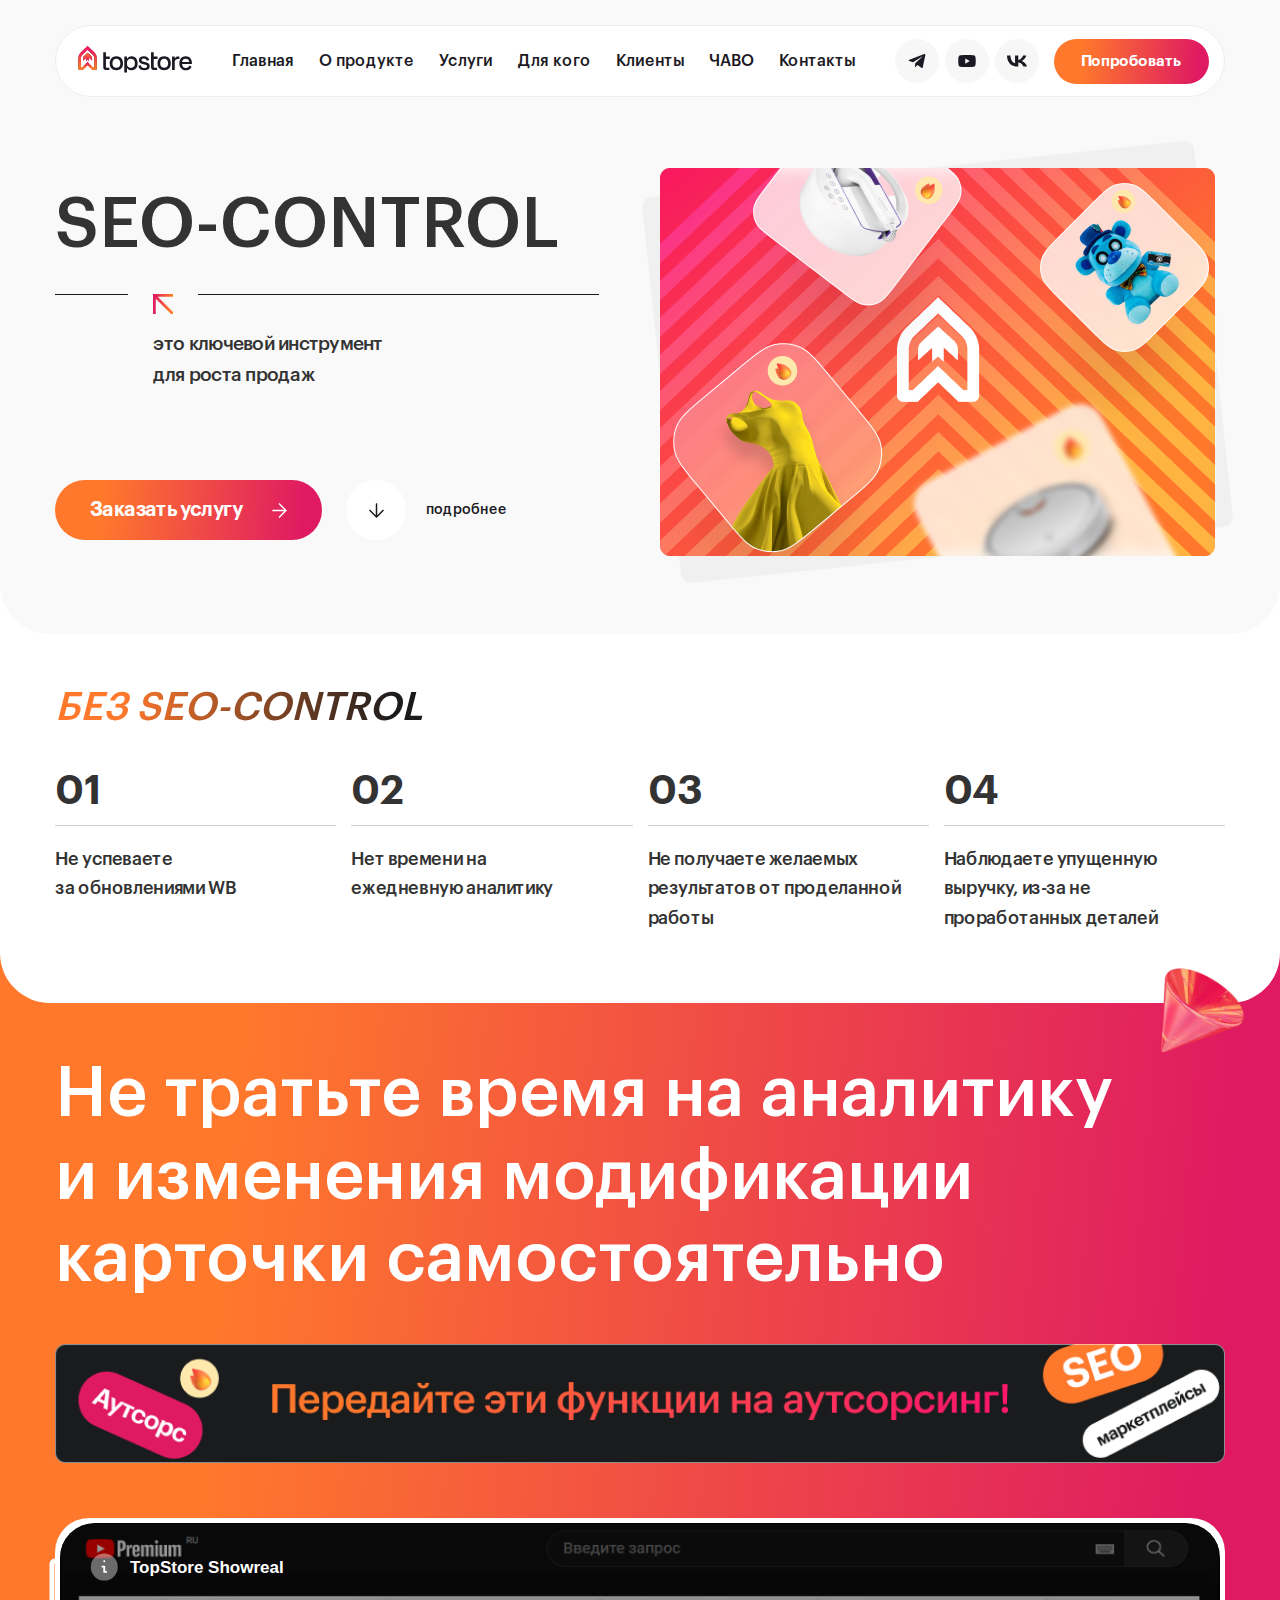
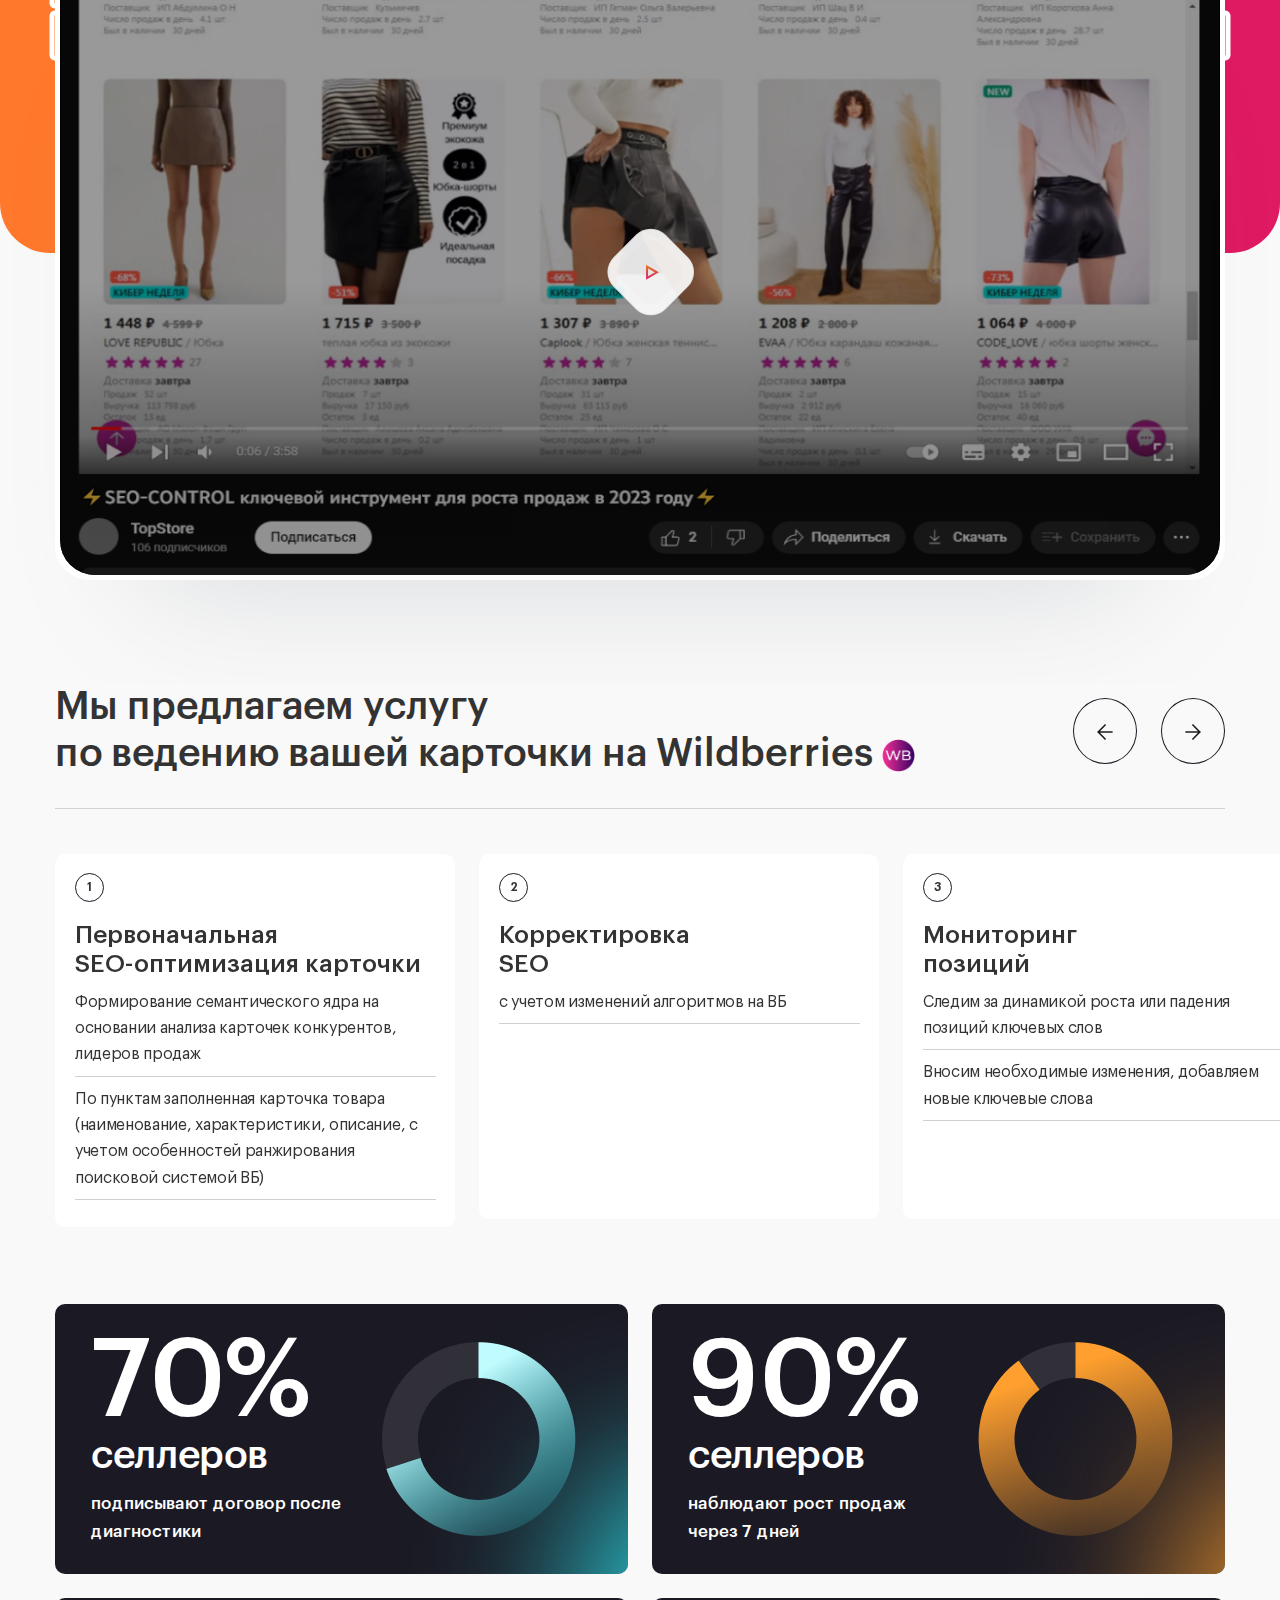
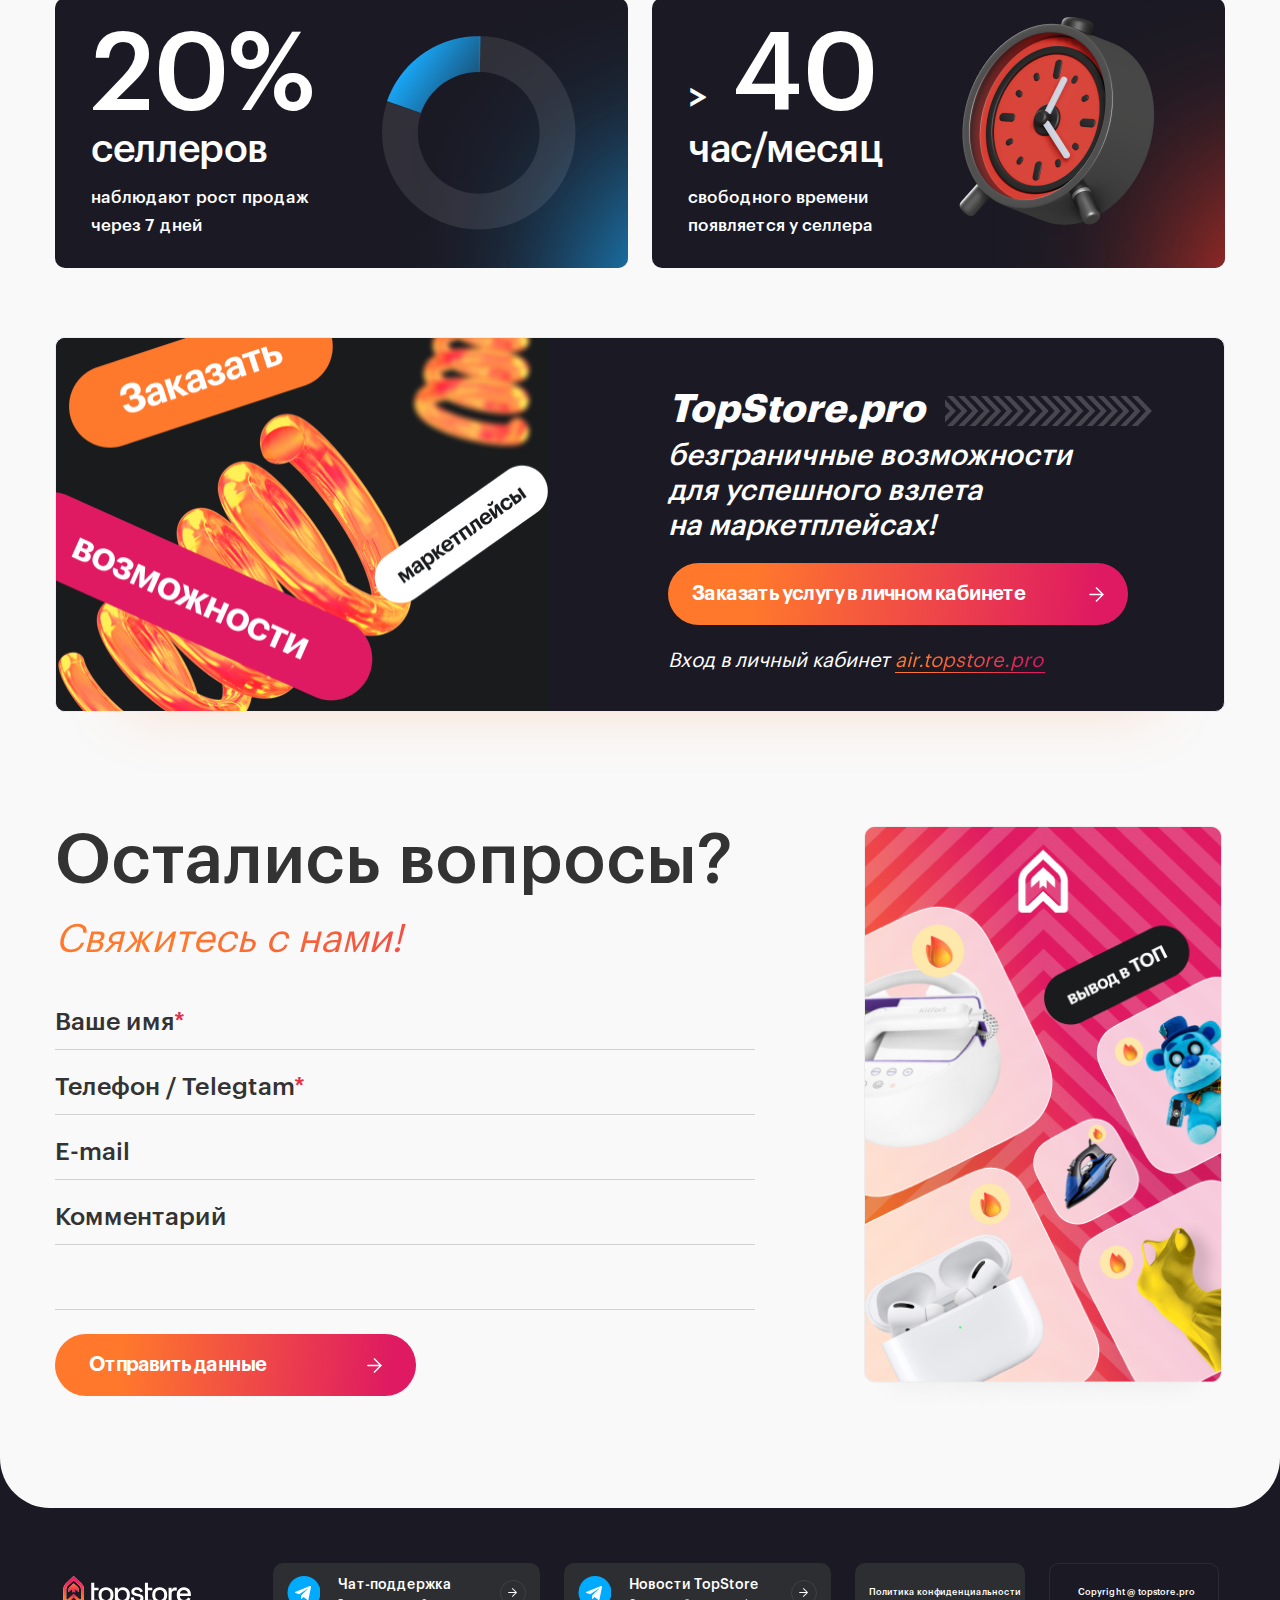
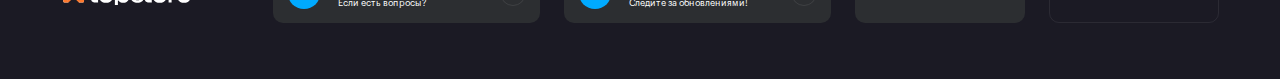
==== commit 294823cb: "add" ====
--- a/seo-control.html
+++ b/seo-control.html
@@ -155,7 +155,10 @@
 			<div class="container">
 				<div class="row">
 					<h2 class="h2">Не тратьте время на аналитику и изменения модификации карточки самостоятельно</h2>
-					<div class="banner"><img src="img/seo_banner.png" alt=""></div>
+					<div class="banner">
+						<img class="desktop" src="img/seo_banner.png" alt="#">
+						<img class="mobile" src="img/seo-adv-mobile.png" alt="#">
+					</div>
 					<div class="video--wrapper">
 							<div class="icon icon-1"><img src="img/button.png" alt=""></div>
 							<div class="icon icon-2"><img src="img/button.png" alt=""></div>
--- a/css/main.min.css
+++ b/css/main.min.css
@@ -1 +1 @@
-@font-face{font-family:graphlink;font-style:normal;font-weight:100;src:url(../fonts/GraphikLCG-Thin.eot);src:url(../fonts/GraphikLCG-Thin.eot?#iefix) format("embedded-opentype"),url(../fonts/GraphikLCG-Thin.woff) format("woff"),url(../fonts/GraphikLCG-Thin.ttf) format("truetype")}@font-face{font-family:graphlink;font-style:normal;font-weight:300;src:url(../fonts/GraphikLCG-Light.eot);src:url(../fonts/GraphikLCG-Light.eot?#iefix) format("embedded-opentype"),url(../fonts/GraphikLCG-Light.woff) format("woff"),url(../fonts/GraphikLCG-Light.ttf) format("truetype")}@font-face{font-family:graphlink;font-style:normal;font-weight:400;src:url(../fonts/GraphikLCG-Regular.eot);src:url(../fonts/GraphikLCG-Regular.eot?#iefix) format("embedded-opentype"),url(../fonts/GraphikLCG-Regular.woff) format("woff"),url(../fonts/GraphikLCG-Regular.ttf) format("truetype")}@font-face{font-family:graphlink;font-style:normal;font-weight:500;src:url(../fonts/GraphikLCG-Medium.eot);src:url(../fonts/GraphikLCG-Medium.eot?#iefix) format("embedded-opentype"),url(../fonts/GraphikLCG-Medium.woff) format("woff"),url(../fonts/GraphikLCG-Medium.ttf) format("truetype")}@font-face{font-family:graphlink;font-style:normal;font-weight:600;src:url(../fonts/GraphikLCG-Semibold.eot);src:url(../fonts/GraphikLCG-Semibold.eot?#iefix) format("embedded-opentype"),url(../fonts/GraphikLCG-Semibold.woff) format("woff"),url(../fonts/GraphikLCG-Semibold.ttf) format("truetype")}@font-face{font-family:graphlink;font-style:normal;font-weight:700;src:url(../fonts/GraphikLCG-Bold.eot);src:url(../fonts/GraphikLCG-Bold.eot?#iefix) format("embedded-opentype"),url(../fonts/GraphikLCG-Bold.woff) format("woff"),url(../fonts/GraphikLCG-Bold.ttf) format("truetype")}html{-ms-text-size-adjust:100%;-webkit-text-size-adjust:100%;font-family:sans-serif}body{margin:0}article,aside,details,figcaption,figure,footer,header,hgroup,main,menu,nav,section,summary{display:block}audio,canvas,progress,video{display:inline-block;vertical-align:baseline}audio:not([controls]){display:none;height:0}[hidden],template{display:none}a{background-color:transparent}a:active,a:hover{outline:0}abbr[title]{border-bottom:1px dotted}b,strong{font-weight:700}dfn{font-style:italic}h1{font-size:2em;margin:.67em 0}mark{background:#ff0;color:#000}small{font-size:80%}sub,sup{font-size:75%;line-height:0;position:relative;vertical-align:baseline}sup{top:-.5em}sub{bottom:-.25em}img{border:0}svg:not(:root){overflow:hidden}figure{margin:1em 40px}hr{-webkit-box-sizing:content-box;box-sizing:content-box;height:0}pre{overflow:auto}code,kbd,pre,samp{font-family:monospace,monospace;font-size:1em}button,input,optgroup,select,textarea{color:inherit;font:inherit;margin:0}button{overflow:visible}button,select{text-transform:none}button,html input[type=button],input[type=reset],input[type=submit]{-webkit-appearance:button;cursor:pointer}button[disabled],html input[disabled]{cursor:default}button::-moz-focus-inner,input::-moz-focus-inner{border:0;padding:0}input{line-height:normal}input[type=checkbox],input[type=radio]{-webkit-box-sizing:border-box;box-sizing:border-box;padding:0}input[type=number]::-webkit-inner-spin-button,input[type=number]::-webkit-outer-spin-button{height:auto}input[type=search]{-webkit-appearance:textfield;-webkit-box-sizing:content-box;box-sizing:content-box}input[type=search]::-webkit-search-cancel-button,input[type=search]::-webkit-search-decoration{-webkit-appearance:none}fieldset{border:1px solid silver;margin:0 2px;padding:.35em .625em .75em}legend{border:0;padding:0}textarea{overflow:auto}optgroup{font-weight:700}table{border-collapse:collapse;border-spacing:0}td,th{padding:0}html{-webkit-tap-highlight-color:rgba(0,0,0,0);font-size:10px}body{background-color:#fff;color:#333;font-family:Helvetica Neue,Helvetica,Arial,sans-serif;font-size:14px;line-height:1.42857143}button,input,select,textarea{font-family:inherit;font-size:inherit;line-height:inherit}a{color:#337ab7;text-decoration:none}a:focus,a:hover{color:#23527c;text-decoration:underline}a:focus{outline:5px auto -webkit-focus-ring-color;outline-offset:-2px}figure{margin:0}img{vertical-align:middle}.img-rounded{border-radius:6px}.img-thumbnail{background-color:#fff;border:1px solid #ddd;border-radius:4px;display:inline-block;height:auto;line-height:1.42857143;max-width:100%;padding:4px;-webkit-transition:all .2s ease-in-out;-o-transition:all .2s ease-in-out;transition:all .2s ease-in-out}.img-circle{border-radius:50%}hr{border:0;border-top:1px solid #eee;margin-bottom:20px;margin-top:20px}.sr-only{clip:rect(0,0,0,0);border:0;height:1px;margin:-1px;overflow:hidden;padding:0;position:absolute;width:1px}.sr-only-focusable:active,.sr-only-focusable:focus{clip:auto;height:auto;margin:0;overflow:visible;position:static;width:auto}[role=button]{cursor:pointer}.container{margin-left:auto;margin-right:auto;padding-left:15px;padding-right:15px}@media (min-width:768px){.container{width:750px}}@media (min-width:992px){.container{width:970px}}@media (min-width:1200px){.container{width:1170px}}.container-fluid{margin-left:auto;margin-right:auto;padding-left:15px;padding-right:15px}.row{margin-left:-15px;margin-right:-15px}.col-lg-1,.col-lg-10,.col-lg-11,.col-lg-12,.col-lg-2,.col-lg-3,.col-lg-4,.col-lg-5,.col-lg-6,.col-lg-7,.col-lg-8,.col-lg-9,.col-md-1,.col-md-10,.col-md-11,.col-md-12,.col-md-2,.col-md-3,.col-md-4,.col-md-5,.col-md-6,.col-md-7,.col-md-8,.col-md-9,.col-sm-1,.col-sm-10,.col-sm-11,.col-sm-12,.col-sm-2,.col-sm-3,.col-sm-4,.col-sm-5,.col-sm-6,.col-sm-7,.col-sm-8,.col-sm-9,.col-xs-1,.col-xs-10,.col-xs-11,.col-xs-12,.col-xs-2,.col-xs-3,.col-xs-4,.col-xs-5,.col-xs-6,.col-xs-7,.col-xs-8,.col-xs-9{min-height:1px;padding-left:15px;padding-right:15px;position:relative}.col-xs-1,.col-xs-10,.col-xs-11,.col-xs-12,.col-xs-2,.col-xs-3,.col-xs-4,.col-xs-5,.col-xs-6,.col-xs-7,.col-xs-8,.col-xs-9{float:left}.col-xs-12{width:100%}.col-xs-11{width:91.66666667%}.col-xs-10{width:83.33333333%}.col-xs-9{width:75%}.col-xs-8{width:66.66666667%}.col-xs-7{width:58.33333333%}.col-xs-6{width:50%}.col-xs-5{width:41.66666667%}.col-xs-4{width:33.33333333%}.col-xs-3{width:25%}.col-xs-2{width:16.66666667%}.col-xs-1{width:8.33333333%}.col-xs-pull-12{right:100%}.col-xs-pull-11{right:91.66666667%}.col-xs-pull-10{right:83.33333333%}.col-xs-pull-9{right:75%}.col-xs-pull-8{right:66.66666667%}.col-xs-pull-7{right:58.33333333%}.col-xs-pull-6{right:50%}.col-xs-pull-5{right:41.66666667%}.col-xs-pull-4{right:33.33333333%}.col-xs-pull-3{right:25%}.col-xs-pull-2{right:16.66666667%}.col-xs-pull-1{right:8.33333333%}.col-xs-pull-0{right:auto}.col-xs-push-12{left:100%}.col-xs-push-11{left:91.66666667%}.col-xs-push-10{left:83.33333333%}.col-xs-push-9{left:75%}.col-xs-push-8{left:66.66666667%}.col-xs-push-7{left:58.33333333%}.col-xs-push-6{left:50%}.col-xs-push-5{left:41.66666667%}.col-xs-push-4{left:33.33333333%}.col-xs-push-3{left:25%}.col-xs-push-2{left:16.66666667%}.col-xs-push-1{left:8.33333333%}.col-xs-push-0{left:auto}.col-xs-offset-12{margin-left:100%}.col-xs-offset-11{margin-left:91.66666667%}.col-xs-offset-10{margin-left:83.33333333%}.col-xs-offset-9{margin-left:75%}.col-xs-offset-8{margin-left:66.66666667%}.col-xs-offset-7{margin-left:58.33333333%}.col-xs-offset-6{margin-left:50%}.col-xs-offset-5{margin-left:41.66666667%}.col-xs-offset-4{margin-left:33.33333333%}.col-xs-offset-3{margin-left:25%}.col-xs-offset-2{margin-left:16.66666667%}.col-xs-offset-1{margin-left:8.33333333%}.col-xs-offset-0{margin-left:0}@media (min-width:768px){.col-sm-1,.col-sm-10,.col-sm-11,.col-sm-12,.col-sm-2,.col-sm-3,.col-sm-4,.col-sm-5,.col-sm-6,.col-sm-7,.col-sm-8,.col-sm-9{float:left}.col-sm-12{width:100%}.col-sm-11{width:91.66666667%}.col-sm-10{width:83.33333333%}.col-sm-9{width:75%}.col-sm-8{width:66.66666667%}.col-sm-7{width:58.33333333%}.col-sm-6{width:50%}.col-sm-5{width:41.66666667%}.col-sm-4{width:33.33333333%}.col-sm-3{width:25%}.col-sm-2{width:16.66666667%}.col-sm-1{width:8.33333333%}.col-sm-pull-12{right:100%}.col-sm-pull-11{right:91.66666667%}.col-sm-pull-10{right:83.33333333%}.col-sm-pull-9{right:75%}.col-sm-pull-8{right:66.66666667%}.col-sm-pull-7{right:58.33333333%}.col-sm-pull-6{right:50%}.col-sm-pull-5{right:41.66666667%}.col-sm-pull-4{right:33.33333333%}.col-sm-pull-3{right:25%}.col-sm-pull-2{right:16.66666667%}.col-sm-pull-1{right:8.33333333%}.col-sm-pull-0{right:auto}.col-sm-push-12{left:100%}.col-sm-push-11{left:91.66666667%}.col-sm-push-10{left:83.33333333%}.col-sm-push-9{left:75%}.col-sm-push-8{left:66.66666667%}.col-sm-push-7{left:58.33333333%}.col-sm-push-6{left:50%}.col-sm-push-5{left:41.66666667%}.col-sm-push-4{left:33.33333333%}.col-sm-push-3{left:25%}.col-sm-push-2{left:16.66666667%}.col-sm-push-1{left:8.33333333%}.col-sm-push-0{left:auto}.col-sm-offset-12{margin-left:100%}.col-sm-offset-11{margin-left:91.66666667%}.col-sm-offset-10{margin-left:83.33333333%}.col-sm-offset-9{margin-left:75%}.col-sm-offset-8{margin-left:66.66666667%}.col-sm-offset-7{margin-left:58.33333333%}.col-sm-offset-6{margin-left:50%}.col-sm-offset-5{margin-left:41.66666667%}.col-sm-offset-4{margin-left:33.33333333%}.col-sm-offset-3{margin-left:25%}.col-sm-offset-2{margin-left:16.66666667%}.col-sm-offset-1{margin-left:8.33333333%}.col-sm-offset-0{margin-left:0}}@media (min-width:992px){.col-md-1,.col-md-10,.col-md-11,.col-md-12,.col-md-2,.col-md-3,.col-md-4,.col-md-5,.col-md-6,.col-md-7,.col-md-8,.col-md-9{float:left}.col-md-12{width:100%}.col-md-11{width:91.66666667%}.col-md-10{width:83.33333333%}.col-md-9{width:75%}.col-md-8{width:66.66666667%}.col-md-7{width:58.33333333%}.col-md-6{width:50%}.col-md-5{width:41.66666667%}.col-md-4{width:33.33333333%}.col-md-3{width:25%}.col-md-2{width:16.66666667%}.col-md-1{width:8.33333333%}.col-md-pull-12{right:100%}.col-md-pull-11{right:91.66666667%}.col-md-pull-10{right:83.33333333%}.col-md-pull-9{right:75%}.col-md-pull-8{right:66.66666667%}.col-md-pull-7{right:58.33333333%}.col-md-pull-6{right:50%}.col-md-pull-5{right:41.66666667%}.col-md-pull-4{right:33.33333333%}.col-md-pull-3{right:25%}.col-md-pull-2{right:16.66666667%}.col-md-pull-1{right:8.33333333%}.col-md-pull-0{right:auto}.col-md-push-12{left:100%}.col-md-push-11{left:91.66666667%}.col-md-push-10{left:83.33333333%}.col-md-push-9{left:75%}.col-md-push-8{left:66.66666667%}.col-md-push-7{left:58.33333333%}.col-md-push-6{left:50%}.col-md-push-5{left:41.66666667%}.col-md-push-4{left:33.33333333%}.col-md-push-3{left:25%}.col-md-push-2{left:16.66666667%}.col-md-push-1{left:8.33333333%}.col-md-push-0{left:auto}.col-md-offset-12{margin-left:100%}.col-md-offset-11{margin-left:91.66666667%}.col-md-offset-10{margin-left:83.33333333%}.col-md-offset-9{margin-left:75%}.col-md-offset-8{margin-left:66.66666667%}.col-md-offset-7{margin-left:58.33333333%}.col-md-offset-6{margin-left:50%}.col-md-offset-5{margin-left:41.66666667%}.col-md-offset-4{margin-left:33.33333333%}.col-md-offset-3{margin-left:25%}.col-md-offset-2{margin-left:16.66666667%}.col-md-offset-1{margin-left:8.33333333%}.col-md-offset-0{margin-left:0}}@media (min-width:1200px){.col-lg-1,.col-lg-10,.col-lg-11,.col-lg-12,.col-lg-2,.col-lg-3,.col-lg-4,.col-lg-5,.col-lg-6,.col-lg-7,.col-lg-8,.col-lg-9{float:left}.col-lg-12{width:100%}.col-lg-11{width:91.66666667%}.col-lg-10{width:83.33333333%}.col-lg-9{width:75%}.col-lg-8{width:66.66666667%}.col-lg-7{width:58.33333333%}.col-lg-6{width:50%}.col-lg-5{width:41.66666667%}.col-lg-4{width:33.33333333%}.col-lg-3{width:25%}.col-lg-2{width:16.66666667%}.col-lg-1{width:8.33333333%}.col-lg-pull-12{right:100%}.col-lg-pull-11{right:91.66666667%}.col-lg-pull-10{right:83.33333333%}.col-lg-pull-9{right:75%}.col-lg-pull-8{right:66.66666667%}.col-lg-pull-7{right:58.33333333%}.col-lg-pull-6{right:50%}.col-lg-pull-5{right:41.66666667%}.col-lg-pull-4{right:33.33333333%}.col-lg-pull-3{right:25%}.col-lg-pull-2{right:16.66666667%}.col-lg-pull-1{right:8.33333333%}.col-lg-pull-0{right:auto}.col-lg-push-12{left:100%}.col-lg-push-11{left:91.66666667%}.col-lg-push-10{left:83.33333333%}.col-lg-push-9{left:75%}.col-lg-push-8{left:66.66666667%}.col-lg-push-7{left:58.33333333%}.col-lg-push-6{left:50%}.col-lg-push-5{left:41.66666667%}.col-lg-push-4{left:33.33333333%}.col-lg-push-3{left:25%}.col-lg-push-2{left:16.66666667%}.col-lg-push-1{left:8.33333333%}.col-lg-push-0{left:auto}.col-lg-offset-12{margin-left:100%}.col-lg-offset-11{margin-left:91.66666667%}.col-lg-offset-10{margin-left:83.33333333%}.col-lg-offset-9{margin-left:75%}.col-lg-offset-8{margin-left:66.66666667%}.col-lg-offset-7{margin-left:58.33333333%}.col-lg-offset-6{margin-left:50%}.col-lg-offset-5{margin-left:41.66666667%}.col-lg-offset-4{margin-left:33.33333333%}.col-lg-offset-3{margin-left:25%}.col-lg-offset-2{margin-left:16.66666667%}.col-lg-offset-1{margin-left:8.33333333%}.col-lg-offset-0{margin-left:0}}.clearfix:after,.clearfix:before,.container-fluid:after,.container-fluid:before,.container:after,.container:before,.row:after,.row:before{content:" ";display:table}.clearfix:after,.container-fluid:after,.container:after,.row:after{clear:both}.center-block{display:block;margin-left:auto;margin-right:auto}.pull-right{float:right!important}.pull-left{float:left!important}.hide{display:none!important}.show{display:block!important}.invisible{visibility:hidden}.text-hide{background-color:transparent;border:0;color:transparent;font:0/0 a;text-shadow:none}.hidden{display:none!important}.affix{position:fixed}@-ms-viewport{width:device-width}.visible-lg,.visible-lg-block,.visible-lg-inline,.visible-lg-inline-block,.visible-md,.visible-md-block,.visible-md-inline,.visible-md-inline-block,.visible-sm,.visible-sm-block,.visible-sm-inline,.visible-sm-inline-block,.visible-xs,.visible-xs-block,.visible-xs-inline,.visible-xs-inline-block{display:none!important}@media (max-width:767px){.visible-xs{display:block!important}table.visible-xs{display:table!important}tr.visible-xs{display:table-row!important}td.visible-xs,th.visible-xs{display:table-cell!important}.visible-xs-block{display:block!important}.visible-xs-inline{display:inline!important}.visible-xs-inline-block{display:inline-block!important}}@media (min-width:768px) and (max-width:991px){.visible-sm{display:block!important}table.visible-sm{display:table!important}tr.visible-sm{display:table-row!important}td.visible-sm,th.visible-sm{display:table-cell!important}.visible-sm-block{display:block!important}.visible-sm-inline{display:inline!important}.visible-sm-inline-block{display:inline-block!important}}@media (min-width:992px) and (max-width:1199px){.visible-md{display:block!important}table.visible-md{display:table!important}tr.visible-md{display:table-row!important}td.visible-md,th.visible-md{display:table-cell!important}.visible-md-block{display:block!important}.visible-md-inline{display:inline!important}.visible-md-inline-block{display:inline-block!important}}@media (min-width:1200px){.visible-lg{display:block!important}table.visible-lg{display:table!important}tr.visible-lg{display:table-row!important}td.visible-lg,th.visible-lg{display:table-cell!important}.visible-lg-block{display:block!important}.visible-lg-inline{display:inline!important}.visible-lg-inline-block{display:inline-block!important}}@media (max-width:767px){.hidden-xs{display:none!important}}@media (min-width:768px) and (max-width:991px){.hidden-sm{display:none!important}}@media (min-width:992px) and (max-width:1199px){.hidden-md{display:none!important}}@media (min-width:1200px){.hidden-lg{display:none!important}}.visible-print{display:none!important}@media print{.visible-print{display:block!important}table.visible-print{display:table!important}tr.visible-print{display:table-row!important}td.visible-print,th.visible-print{display:table-cell!important}}.visible-print-block{display:none!important}@media print{.visible-print-block{display:block!important}}.visible-print-inline{display:none!important}@media print{.visible-print-inline{display:inline!important}}.visible-print-inline-block{display:none!important}@media print{.visible-print-inline-block{display:inline-block!important}.hidden-print{display:none!important}}.lazyYT-container{background-color:#000;direction:ltr;display:block;height:0;overflow:hidden;padding:0 0 56.25%;position:relative}.lazyYT-container iframe{border:0;bottom:0;height:100%;left:0;position:absolute;top:0;width:100%}.lazyYT-container .html5-info-bar{background-color:rgba(0,0,0,.8);color:#fff;font-family:Arial,Helvetica,sans-serif;font-size:12px;height:30px;overflow:hidden;position:absolute;top:0;-webkit-transition:opacity .25s cubic-bezier(0,0,.2,1);-o-transition:opacity .25s cubic-bezier(0,0,.2,1);transition:opacity .25s cubic-bezier(0,0,.2,1);width:100%;z-index:935}.lazyYT-container .html5-title{padding-left:12px;padding-right:6px}.lazyYT-container .html5-title-text-wrapper{word-wrap:normal;overflow:hidden;-o-text-overflow:ellipsis;text-overflow:ellipsis;white-space:nowrap}.lazyYT-container .html5-title-text{color:#ccc;font-size:13px;line-height:30px;text-decoration:none;width:100%}.lazyYT-container .html5-title-text:hover{color:#fff;text-decoration:underline}.ytp-thumbnail{background-position:50% 50%;background-repeat:no-repeat;background-size:cover;cursor:pointer;padding-bottom:inherit}.ytp-large-play-button{font-size:normal!important;font-weight:400!important;height:60px!important;left:50%!important;line-height:1!important;margin:-29px 0 0 -42px!important;opacity:.9;padding:0!important;position:absolute;top:50%!important;width:86px!important}.ytp-large-play-button-svg{fill:#1f1f1f;opacity:.9}.lazyYT-image-loaded:hover .ytp-large-play-button-svg,.ytp-large-play-button:focus .ytp-large-play-button-svg{fill:#cc181e;opacity:1}.owl-theme .owl-dots,.owl-theme .owl-nav{-webkit-tap-highlight-color:transparent;text-align:center}.owl-theme .owl-nav{margin-top:10px}.owl-theme .owl-nav [class*=owl-]{background:#d6d6d6;border-radius:3px;color:#fff;cursor:pointer;display:inline-block;font-size:14px;margin:5px;padding:4px 7px}.owl-theme .owl-nav [class*=owl-]:hover{background:#869791;color:#fff;text-decoration:none}.owl-theme .owl-nav .disabled{cursor:default;opacity:.5}.owl-theme .owl-nav.disabled+.owl-dots{margin-top:10px}.owl-theme .owl-dots .owl-dot{zoom:1;display:inline-block}.owl-theme .owl-dots .owl-dot span{-webkit-backface-visibility:visible;background:#d6d6d6;border-radius:30px;display:block;height:10px;margin:5px 7px;-webkit-transition:opacity .2s ease;-o-transition:opacity .2s ease;transition:opacity .2s ease;width:10px}.owl-theme .owl-dots .owl-dot.active span,.owl-theme .owl-dots .owl-dot:hover span{background:#869791}.owl-carousel,.owl-carousel .owl-item{-webkit-tap-highlight-color:transparent;position:relative}.owl-carousel{display:none;width:100%;z-index:1}.owl-carousel .owl-stage{position:relative;-ms-touch-action:pan-Y}.owl-carousel .owl-stage:after{clear:both;content:".";display:block;height:0;line-height:0;visibility:hidden}.owl-carousel .owl-stage-outer{overflow:hidden;position:relative;-webkit-transform:translateZ(0)}.owl-carousel .owl-item{-webkit-touch-callout:none;-webkit-backface-visibility:hidden;float:left;min-height:1px}.owl-carousel .owl-item img{display:block;-webkit-transform-style:preserve-3d;width:100%}.owl-carousel .owl-dots.disabled,.owl-carousel .owl-nav.disabled{display:none}.no-js .owl-carousel,.owl-carousel.owl-loaded{display:block}.owl-carousel .owl-dot,.owl-carousel .owl-nav .owl-next,.owl-carousel .owl-nav .owl-prev{cursor:pointer;cursor:hand;-webkit-user-select:none;-moz-user-select:none;-ms-user-select:none;user-select:none}.owl-carousel.owl-loading{display:block;opacity:0}.owl-carousel.owl-hidden{opacity:0}.owl-carousel.owl-refresh .owl-item{visibility:hidden}.owl-carousel.owl-drag .owl-item{-webkit-user-select:none;-moz-user-select:none;-ms-user-select:none;user-select:none}.owl-carousel.owl-grab{cursor:move;cursor:-webkit-grab;cursor:grab}.owl-carousel.owl-rtl{direction:rtl}.owl-carousel.owl-rtl .owl-item{float:right}.owl-carousel .animated{-webkit-animation-duration:1s;animation-duration:1s;-webkit-animation-fill-mode:both;animation-fill-mode:both}.owl-carousel .owl-animated-in{z-index:0}.owl-carousel .owl-animated-out{z-index:1}.owl-carousel .fadeOut{-webkit-animation-name:fadeOut;animation-name:fadeOut}.owl-height{-webkit-transition:height .5s ease-in-out;-o-transition:height .5s ease-in-out;transition:height .5s ease-in-out}.owl-carousel .owl-item .owl-lazy{opacity:0;-webkit-transition:opacity .4s ease;-o-transition:opacity .4s ease;transition:opacity .4s ease}.owl-carousel .owl-item img.owl-lazy{-webkit-transform-style:preserve-3d;transform-style:preserve-3d}.owl-carousel .owl-video-wrapper{background:#000;height:100%;position:relative}.owl-carousel .owl-video-play-icon{-webkit-backface-visibility:hidden;background:url(owl.video.play.png) no-repeat;cursor:pointer;height:80px;left:50%;margin-left:-40px;margin-top:-40px;position:absolute;top:50%;transition:-webkit-transform .1s ease;-webkit-transition:-webkit-transform .1s ease;-o-transition:transform .1s ease;transition:transform .1s ease;transition:transform .1s ease,-webkit-transform .1s ease;width:80px;z-index:1}.owl-carousel .owl-video-play-icon:hover{-webkit-transform:scale(1.3);-ms-transform:scale(1.3);transform:scale(1.3)}.owl-carousel .owl-video-playing .owl-video-play-icon,.owl-carousel .owl-video-playing .owl-video-tn{display:none}.owl-carousel .owl-video-tn{background-position:50%;background-repeat:no-repeat;background-size:contain;height:100%;opacity:0;-webkit-transition:opacity .4s ease;-o-transition:opacity .4s ease;transition:opacity .4s ease}.owl-carousel .owl-video-frame{height:100%;position:relative;width:100%;z-index:1}:root{--animate-duration:1s;--animate-delay:1s;--animate-repeat:1}.animate__animated{-webkit-animation-duration:1s;animation-duration:1s;-webkit-animation-duration:var(--animate-duration);animation-duration:var(--animate-duration);-webkit-animation-fill-mode:both;animation-fill-mode:both}.animate__animated.animate__infinite{-webkit-animation-iteration-count:infinite;animation-iteration-count:infinite}.animate__animated.animate__repeat-1{-webkit-animation-iteration-count:1;animation-iteration-count:1;-webkit-animation-iteration-count:var(--animate-repeat);animation-iteration-count:var(--animate-repeat)}.animate__animated.animate__repeat-2{-webkit-animation-iteration-count:2;animation-iteration-count:2;-webkit-animation-iteration-count:calc(var(--animate-repeat)*2);animation-iteration-count:calc(var(--animate-repeat)*2)}.animate__animated.animate__repeat-3{-webkit-animation-iteration-count:3;animation-iteration-count:3;-webkit-animation-iteration-count:calc(var(--animate-repeat)*3);animation-iteration-count:calc(var(--animate-repeat)*3)}.animate__animated.animate__delay-1s{-webkit-animation-delay:1s;animation-delay:1s;-webkit-animation-delay:var(--animate-delay);animation-delay:var(--animate-delay)}.animate__animated.animate__delay-2s{-webkit-animation-delay:2s;animation-delay:2s;-webkit-animation-delay:calc(var(--animate-delay)*2);animation-delay:calc(var(--animate-delay)*2)}.animate__animated.animate__delay-3s{-webkit-animation-delay:3s;animation-delay:3s;-webkit-animation-delay:calc(var(--animate-delay)*3);animation-delay:calc(var(--animate-delay)*3)}.animate__animated.animate__delay-4s{-webkit-animation-delay:4s;animation-delay:4s;-webkit-animation-delay:calc(var(--animate-delay)*4);animation-delay:calc(var(--animate-delay)*4)}.animate__animated.animate__delay-5s{-webkit-animation-delay:5s;animation-delay:5s;-webkit-animation-delay:calc(var(--animate-delay)*5);animation-delay:calc(var(--animate-delay)*5)}.animate__animated.animate__faster{-webkit-animation-duration:.5s;animation-duration:.5s;-webkit-animation-duration:calc(var(--animate-duration)/2);animation-duration:calc(var(--animate-duration)/2)}.animate__animated.animate__fast{-webkit-animation-duration:.8s;animation-duration:.8s;-webkit-animation-duration:calc(var(--animate-duration)*.8);animation-duration:calc(var(--animate-duration)*.8)}.animate__animated.animate__slow{-webkit-animation-duration:2s;animation-duration:2s;-webkit-animation-duration:calc(var(--animate-duration)*2);animation-duration:calc(var(--animate-duration)*2)}.animate__animated.animate__slower{-webkit-animation-duration:3s;animation-duration:3s;-webkit-animation-duration:calc(var(--animate-duration)*3);animation-duration:calc(var(--animate-duration)*3)}@media (prefers-reduced-motion:reduce),print{.animate__animated{-webkit-animation-duration:1ms!important;animation-duration:1ms!important;-webkit-animation-iteration-count:1!important;animation-iteration-count:1!important;-webkit-transition-duration:1ms!important;-o-transition-duration:1ms!important;transition-duration:1ms!important}.animate__animated[class*=Out]{opacity:0}}@-webkit-keyframes bounce{0%,20%,53%,to{-webkit-animation-timing-function:cubic-bezier(.215,.61,.355,1);animation-timing-function:cubic-bezier(.215,.61,.355,1);-webkit-transform:translateZ(0);transform:translateZ(0)}40%,43%{-webkit-animation-timing-function:cubic-bezier(.755,.05,.855,.06);animation-timing-function:cubic-bezier(.755,.05,.855,.06);-webkit-transform:translate3d(0,-30px,0) scaleY(1.1);transform:translate3d(0,-30px,0) scaleY(1.1)}70%{-webkit-animation-timing-function:cubic-bezier(.755,.05,.855,.06);animation-timing-function:cubic-bezier(.755,.05,.855,.06);-webkit-transform:translate3d(0,-15px,0) scaleY(1.05);transform:translate3d(0,-15px,0) scaleY(1.05)}80%{-webkit-transform:translateZ(0) scaleY(.95);transform:translateZ(0) scaleY(.95);-webkit-transition-timing-function:cubic-bezier(.215,.61,.355,1);transition-timing-function:cubic-bezier(.215,.61,.355,1)}90%{-webkit-transform:translate3d(0,-4px,0) scaleY(1.02);transform:translate3d(0,-4px,0) scaleY(1.02)}}@keyframes bounce{0%,20%,53%,to{-webkit-animation-timing-function:cubic-bezier(.215,.61,.355,1);animation-timing-function:cubic-bezier(.215,.61,.355,1);-webkit-transform:translateZ(0);transform:translateZ(0)}40%,43%{-webkit-animation-timing-function:cubic-bezier(.755,.05,.855,.06);animation-timing-function:cubic-bezier(.755,.05,.855,.06);-webkit-transform:translate3d(0,-30px,0) scaleY(1.1);transform:translate3d(0,-30px,0) scaleY(1.1)}70%{-webkit-animation-timing-function:cubic-bezier(.755,.05,.855,.06);animation-timing-function:cubic-bezier(.755,.05,.855,.06);-webkit-transform:translate3d(0,-15px,0) scaleY(1.05);transform:translate3d(0,-15px,0) scaleY(1.05)}80%{-webkit-transform:translateZ(0) scaleY(.95);transform:translateZ(0) scaleY(.95);-webkit-transition-timing-function:cubic-bezier(.215,.61,.355,1);-o-transition-timing-function:cubic-bezier(.215,.61,.355,1);transition-timing-function:cubic-bezier(.215,.61,.355,1)}90%{-webkit-transform:translate3d(0,-4px,0) scaleY(1.02);transform:translate3d(0,-4px,0) scaleY(1.02)}}.animate__bounce{-webkit-animation-name:bounce;animation-name:bounce;-webkit-transform-origin:center bottom;-ms-transform-origin:center bottom;transform-origin:center bottom}@-webkit-keyframes flash{0%,50%,to{opacity:1}25%,75%{opacity:0}}@keyframes flash{0%,50%,to{opacity:1}25%,75%{opacity:0}}.animate__flash{-webkit-animation-name:flash;animation-name:flash}@-webkit-keyframes pulse{0%{-webkit-transform:scaleX(1);transform:scaleX(1)}50%{-webkit-transform:scale3d(1.05,1.05,1.05);transform:scale3d(1.05,1.05,1.05)}to{-webkit-transform:scaleX(1);transform:scaleX(1)}}@keyframes pulse{0%{-webkit-transform:scaleX(1);transform:scaleX(1)}50%{-webkit-transform:scale3d(1.05,1.05,1.05);transform:scale3d(1.05,1.05,1.05)}to{-webkit-transform:scaleX(1);transform:scaleX(1)}}.animate__pulse{-webkit-animation-name:pulse;animation-name:pulse;-webkit-animation-timing-function:ease-in-out;animation-timing-function:ease-in-out}@-webkit-keyframes rubberBand{0%{-webkit-transform:scaleX(1);transform:scaleX(1)}30%{-webkit-transform:scale3d(1.25,.75,1);transform:scale3d(1.25,.75,1)}40%{-webkit-transform:scale3d(.75,1.25,1);transform:scale3d(.75,1.25,1)}50%{-webkit-transform:scale3d(1.15,.85,1);transform:scale3d(1.15,.85,1)}65%{-webkit-transform:scale3d(.95,1.05,1);transform:scale3d(.95,1.05,1)}75%{-webkit-transform:scale3d(1.05,.95,1);transform:scale3d(1.05,.95,1)}to{-webkit-transform:scaleX(1);transform:scaleX(1)}}@keyframes rubberBand{0%{-webkit-transform:scaleX(1);transform:scaleX(1)}30%{-webkit-transform:scale3d(1.25,.75,1);transform:scale3d(1.25,.75,1)}40%{-webkit-transform:scale3d(.75,1.25,1);transform:scale3d(.75,1.25,1)}50%{-webkit-transform:scale3d(1.15,.85,1);transform:scale3d(1.15,.85,1)}65%{-webkit-transform:scale3d(.95,1.05,1);transform:scale3d(.95,1.05,1)}75%{-webkit-transform:scale3d(1.05,.95,1);transform:scale3d(1.05,.95,1)}to{-webkit-transform:scaleX(1);transform:scaleX(1)}}.animate__rubberBand{-webkit-animation-name:rubberBand;animation-name:rubberBand}@-webkit-keyframes shakeX{0%,to{-webkit-transform:translateZ(0);transform:translateZ(0)}10%,30%,50%,70%,90%{-webkit-transform:translate3d(-10px,0,0);transform:translate3d(-10px,0,0)}20%,40%,60%,80%{-webkit-transform:translate3d(10px,0,0);transform:translate3d(10px,0,0)}}@keyframes shakeX{0%,to{-webkit-transform:translateZ(0);transform:translateZ(0)}10%,30%,50%,70%,90%{-webkit-transform:translate3d(-10px,0,0);transform:translate3d(-10px,0,0)}20%,40%,60%,80%{-webkit-transform:translate3d(10px,0,0);transform:translate3d(10px,0,0)}}.animate__shakeX{-webkit-animation-name:shakeX;animation-name:shakeX}@-webkit-keyframes shakeY{0%,to{-webkit-transform:translateZ(0);transform:translateZ(0)}10%,30%,50%,70%,90%{-webkit-transform:translate3d(0,-10px,0);transform:translate3d(0,-10px,0)}20%,40%,60%,80%{-webkit-transform:translate3d(0,10px,0);transform:translate3d(0,10px,0)}}@keyframes shakeY{0%,to{-webkit-transform:translateZ(0);transform:translateZ(0)}10%,30%,50%,70%,90%{-webkit-transform:translate3d(0,-10px,0);transform:translate3d(0,-10px,0)}20%,40%,60%,80%{-webkit-transform:translate3d(0,10px,0);transform:translate3d(0,10px,0)}}.animate__shakeY{-webkit-animation-name:shakeY;animation-name:shakeY}@-webkit-keyframes headShake{0%{-webkit-transform:translateX(0);transform:translateX(0)}6.5%{-webkit-transform:translateX(-6px) rotateY(-9deg);transform:translateX(-6px) rotateY(-9deg)}18.5%{-webkit-transform:translateX(5px) rotateY(7deg);transform:translateX(5px) rotateY(7deg)}31.5%{-webkit-transform:translateX(-3px) rotateY(-5deg);transform:translateX(-3px) rotateY(-5deg)}43.5%{-webkit-transform:translateX(2px) rotateY(3deg);transform:translateX(2px) rotateY(3deg)}50%{-webkit-transform:translateX(0);transform:translateX(0)}}@keyframes headShake{0%{-webkit-transform:translateX(0);transform:translateX(0)}6.5%{-webkit-transform:translateX(-6px) rotateY(-9deg);transform:translateX(-6px) rotateY(-9deg)}18.5%{-webkit-transform:translateX(5px) rotateY(7deg);transform:translateX(5px) rotateY(7deg)}31.5%{-webkit-transform:translateX(-3px) rotateY(-5deg);transform:translateX(-3px) rotateY(-5deg)}43.5%{-webkit-transform:translateX(2px) rotateY(3deg);transform:translateX(2px) rotateY(3deg)}50%{-webkit-transform:translateX(0);transform:translateX(0)}}.animate__headShake{-webkit-animation-name:headShake;animation-name:headShake;-webkit-animation-timing-function:ease-in-out;animation-timing-function:ease-in-out}@-webkit-keyframes swing{20%{-webkit-transform:rotate(15deg);transform:rotate(15deg)}40%{-webkit-transform:rotate(-10deg);transform:rotate(-10deg)}60%{-webkit-transform:rotate(5deg);transform:rotate(5deg)}80%{-webkit-transform:rotate(-5deg);transform:rotate(-5deg)}to{-webkit-transform:rotate(0deg);transform:rotate(0deg)}}@keyframes swing{20%{-webkit-transform:rotate(15deg);transform:rotate(15deg)}40%{-webkit-transform:rotate(-10deg);transform:rotate(-10deg)}60%{-webkit-transform:rotate(5deg);transform:rotate(5deg)}80%{-webkit-transform:rotate(-5deg);transform:rotate(-5deg)}to{-webkit-transform:rotate(0deg);transform:rotate(0deg)}}.animate__swing{-webkit-animation-name:swing;animation-name:swing;-webkit-transform-origin:top center;-ms-transform-origin:top center;transform-origin:top center}@-webkit-keyframes tada{0%{-webkit-transform:scaleX(1);transform:scaleX(1)}10%,20%{-webkit-transform:scale3d(.9,.9,.9) rotate(-3deg);transform:scale3d(.9,.9,.9) rotate(-3deg)}30%,50%,70%,90%{-webkit-transform:scale3d(1.1,1.1,1.1) rotate(3deg);transform:scale3d(1.1,1.1,1.1) rotate(3deg)}40%,60%,80%{-webkit-transform:scale3d(1.1,1.1,1.1) rotate(-3deg);transform:scale3d(1.1,1.1,1.1) rotate(-3deg)}to{-webkit-transform:scaleX(1);transform:scaleX(1)}}@keyframes tada{0%{-webkit-transform:scaleX(1);transform:scaleX(1)}10%,20%{-webkit-transform:scale3d(.9,.9,.9) rotate(-3deg);transform:scale3d(.9,.9,.9) rotate(-3deg)}30%,50%,70%,90%{-webkit-transform:scale3d(1.1,1.1,1.1) rotate(3deg);transform:scale3d(1.1,1.1,1.1) rotate(3deg)}40%,60%,80%{-webkit-transform:scale3d(1.1,1.1,1.1) rotate(-3deg);transform:scale3d(1.1,1.1,1.1) rotate(-3deg)}to{-webkit-transform:scaleX(1);transform:scaleX(1)}}.animate__tada{-webkit-animation-name:tada;animation-name:tada}@-webkit-keyframes wobble{0%{-webkit-transform:translateZ(0);transform:translateZ(0)}15%{-webkit-transform:translate3d(-25%,0,0) rotate(-5deg);transform:translate3d(-25%,0,0) rotate(-5deg)}30%{-webkit-transform:translate3d(20%,0,0) rotate(3deg);transform:translate3d(20%,0,0) rotate(3deg)}45%{-webkit-transform:translate3d(-15%,0,0) rotate(-3deg);transform:translate3d(-15%,0,0) rotate(-3deg)}60%{-webkit-transform:translate3d(10%,0,0) rotate(2deg);transform:translate3d(10%,0,0) rotate(2deg)}75%{-webkit-transform:translate3d(-5%,0,0) rotate(-1deg);transform:translate3d(-5%,0,0) rotate(-1deg)}to{-webkit-transform:translateZ(0);transform:translateZ(0)}}@keyframes wobble{0%{-webkit-transform:translateZ(0);transform:translateZ(0)}15%{-webkit-transform:translate3d(-25%,0,0) rotate(-5deg);transform:translate3d(-25%,0,0) rotate(-5deg)}30%{-webkit-transform:translate3d(20%,0,0) rotate(3deg);transform:translate3d(20%,0,0) rotate(3deg)}45%{-webkit-transform:translate3d(-15%,0,0) rotate(-3deg);transform:translate3d(-15%,0,0) rotate(-3deg)}60%{-webkit-transform:translate3d(10%,0,0) rotate(2deg);transform:translate3d(10%,0,0) rotate(2deg)}75%{-webkit-transform:translate3d(-5%,0,0) rotate(-1deg);transform:translate3d(-5%,0,0) rotate(-1deg)}to{-webkit-transform:translateZ(0);transform:translateZ(0)}}.animate__wobble{-webkit-animation-name:wobble;animation-name:wobble}@-webkit-keyframes jello{0%,11.1%,to{-webkit-transform:translateZ(0);transform:translateZ(0)}22.2%{-webkit-transform:skewX(-12.5deg) skewY(-12.5deg);transform:skewX(-12.5deg) skewY(-12.5deg)}33.3%{-webkit-transform:skewX(6.25deg) skewY(6.25deg);transform:skewX(6.25deg) skewY(6.25deg)}44.4%{-webkit-transform:skewX(-3.125deg) skewY(-3.125deg);transform:skewX(-3.125deg) skewY(-3.125deg)}55.5%{-webkit-transform:skewX(1.5625deg) skewY(1.5625deg);transform:skewX(1.5625deg) skewY(1.5625deg)}66.6%{-webkit-transform:skewX(-.78125deg) skewY(-.78125deg);transform:skewX(-.78125deg) skewY(-.78125deg)}77.7%{-webkit-transform:skewX(.390625deg) skewY(.390625deg);transform:skewX(.390625deg) skewY(.390625deg)}88.8%{-webkit-transform:skewX(-.1953125deg) skewY(-.1953125deg);transform:skewX(-.1953125deg) skewY(-.1953125deg)}}@keyframes jello{0%,11.1%,to{-webkit-transform:translateZ(0);transform:translateZ(0)}22.2%{-webkit-transform:skewX(-12.5deg) skewY(-12.5deg);transform:skewX(-12.5deg) skewY(-12.5deg)}33.3%{-webkit-transform:skewX(6.25deg) skewY(6.25deg);transform:skewX(6.25deg) skewY(6.25deg)}44.4%{-webkit-transform:skewX(-3.125deg) skewY(-3.125deg);transform:skewX(-3.125deg) skewY(-3.125deg)}55.5%{-webkit-transform:skewX(1.5625deg) skewY(1.5625deg);transform:skewX(1.5625deg) skewY(1.5625deg)}66.6%{-webkit-transform:skewX(-.78125deg) skewY(-.78125deg);transform:skewX(-.78125deg) skewY(-.78125deg)}77.7%{-webkit-transform:skewX(.390625deg) skewY(.390625deg);transform:skewX(.390625deg) skewY(.390625deg)}88.8%{-webkit-transform:skewX(-.1953125deg) skewY(-.1953125deg);transform:skewX(-.1953125deg) skewY(-.1953125deg)}}.animate__jello{-webkit-animation-name:jello;animation-name:jello;-webkit-transform-origin:center;-ms-transform-origin:center;transform-origin:center}@-webkit-keyframes heartBeat{0%{-webkit-transform:scale(1);transform:scale(1)}14%{-webkit-transform:scale(1.3);transform:scale(1.3)}28%{-webkit-transform:scale(1);transform:scale(1)}42%{-webkit-transform:scale(1.3);transform:scale(1.3)}70%{-webkit-transform:scale(1);transform:scale(1)}}@keyframes heartBeat{0%{-webkit-transform:scale(1);transform:scale(1)}14%{-webkit-transform:scale(1.3);transform:scale(1.3)}28%{-webkit-transform:scale(1);transform:scale(1)}42%{-webkit-transform:scale(1.3);transform:scale(1.3)}70%{-webkit-transform:scale(1);transform:scale(1)}}.animate__heartBeat{-webkit-animation-duration:1.3s;animation-duration:1.3s;-webkit-animation-duration:calc(var(--animate-duration)*1.3);animation-duration:calc(var(--animate-duration)*1.3);-webkit-animation-name:heartBeat;animation-name:heartBeat;-webkit-animation-timing-function:ease-in-out;animation-timing-function:ease-in-out}@-webkit-keyframes backInDown{0%{opacity:.7;-webkit-transform:translateY(-1200px) scale(.7);transform:translateY(-1200px) scale(.7)}80%{opacity:.7;-webkit-transform:translateY(0) scale(.7);transform:translateY(0) scale(.7)}to{opacity:1;-webkit-transform:scale(1);transform:scale(1)}}@keyframes backInDown{0%{opacity:.7;-webkit-transform:translateY(-1200px) scale(.7);transform:translateY(-1200px) scale(.7)}80%{opacity:.7;-webkit-transform:translateY(0) scale(.7);transform:translateY(0) scale(.7)}to{opacity:1;-webkit-transform:scale(1);transform:scale(1)}}.animate__backInDown{-webkit-animation-name:backInDown;animation-name:backInDown}@-webkit-keyframes backInLeft{0%{opacity:.7;-webkit-transform:translateX(-2000px) scale(.7);transform:translateX(-2000px) scale(.7)}80%{opacity:.7;-webkit-transform:translateX(0) scale(.7);transform:translateX(0) scale(.7)}to{opacity:1;-webkit-transform:scale(1);transform:scale(1)}}@keyframes backInLeft{0%{opacity:.7;-webkit-transform:translateX(-2000px) scale(.7);transform:translateX(-2000px) scale(.7)}80%{opacity:.7;-webkit-transform:translateX(0) scale(.7);transform:translateX(0) scale(.7)}to{opacity:1;-webkit-transform:scale(1);transform:scale(1)}}.animate__backInLeft{-webkit-animation-name:backInLeft;animation-name:backInLeft}@-webkit-keyframes backInRight{0%{opacity:.7;-webkit-transform:translateX(2000px) scale(.7);transform:translateX(2000px) scale(.7)}80%{opacity:.7;-webkit-transform:translateX(0) scale(.7);transform:translateX(0) scale(.7)}to{opacity:1;-webkit-transform:scale(1);transform:scale(1)}}@keyframes backInRight{0%{opacity:.7;-webkit-transform:translateX(2000px) scale(.7);transform:translateX(2000px) scale(.7)}80%{opacity:.7;-webkit-transform:translateX(0) scale(.7);transform:translateX(0) scale(.7)}to{opacity:1;-webkit-transform:scale(1);transform:scale(1)}}.animate__backInRight{-webkit-animation-name:backInRight;animation-name:backInRight}@-webkit-keyframes backInUp{0%{opacity:.7;-webkit-transform:translateY(1200px) scale(.7);transform:translateY(1200px) scale(.7)}80%{opacity:.7;-webkit-transform:translateY(0) scale(.7);transform:translateY(0) scale(.7)}to{opacity:1;-webkit-transform:scale(1);transform:scale(1)}}@keyframes backInUp{0%{opacity:.7;-webkit-transform:translateY(1200px) scale(.7);transform:translateY(1200px) scale(.7)}80%{opacity:.7;-webkit-transform:translateY(0) scale(.7);transform:translateY(0) scale(.7)}to{opacity:1;-webkit-transform:scale(1);transform:scale(1)}}.animate__backInUp{-webkit-animation-name:backInUp;animation-name:backInUp}@-webkit-keyframes backOutDown{0%{opacity:1;-webkit-transform:scale(1);transform:scale(1)}20%{opacity:.7;-webkit-transform:translateY(0) scale(.7);transform:translateY(0) scale(.7)}to{opacity:.7;-webkit-transform:translateY(700px) scale(.7);transform:translateY(700px) scale(.7)}}@keyframes backOutDown{0%{opacity:1;-webkit-transform:scale(1);transform:scale(1)}20%{opacity:.7;-webkit-transform:translateY(0) scale(.7);transform:translateY(0) scale(.7)}to{opacity:.7;-webkit-transform:translateY(700px) scale(.7);transform:translateY(700px) scale(.7)}}.animate__backOutDown{-webkit-animation-name:backOutDown;animation-name:backOutDown}@-webkit-keyframes backOutLeft{0%{opacity:1;-webkit-transform:scale(1);transform:scale(1)}20%{opacity:.7;-webkit-transform:translateX(0) scale(.7);transform:translateX(0) scale(.7)}to{opacity:.7;-webkit-transform:translateX(-2000px) scale(.7);transform:translateX(-2000px) scale(.7)}}@keyframes backOutLeft{0%{opacity:1;-webkit-transform:scale(1);transform:scale(1)}20%{opacity:.7;-webkit-transform:translateX(0) scale(.7);transform:translateX(0) scale(.7)}to{opacity:.7;-webkit-transform:translateX(-2000px) scale(.7);transform:translateX(-2000px) scale(.7)}}.animate__backOutLeft{-webkit-animation-name:backOutLeft;animation-name:backOutLeft}@-webkit-keyframes backOutRight{0%{opacity:1;-webkit-transform:scale(1);transform:scale(1)}20%{opacity:.7;-webkit-transform:translateX(0) scale(.7);transform:translateX(0) scale(.7)}to{opacity:.7;-webkit-transform:translateX(2000px) scale(.7);transform:translateX(2000px) scale(.7)}}@keyframes backOutRight{0%{opacity:1;-webkit-transform:scale(1);transform:scale(1)}20%{opacity:.7;-webkit-transform:translateX(0) scale(.7);transform:translateX(0) scale(.7)}to{opacity:.7;-webkit-transform:translateX(2000px) scale(.7);transform:translateX(2000px) scale(.7)}}.animate__backOutRight{-webkit-animation-name:backOutRight;animation-name:backOutRight}@-webkit-keyframes backOutUp{0%{opacity:1;-webkit-transform:scale(1);transform:scale(1)}20%{opacity:.7;-webkit-transform:translateY(0) scale(.7);transform:translateY(0) scale(.7)}to{opacity:.7;-webkit-transform:translateY(-700px) scale(.7);transform:translateY(-700px) scale(.7)}}@keyframes backOutUp{0%{opacity:1;-webkit-transform:scale(1);transform:scale(1)}20%{opacity:.7;-webkit-transform:translateY(0) scale(.7);transform:translateY(0) scale(.7)}to{opacity:.7;-webkit-transform:translateY(-700px) scale(.7);transform:translateY(-700px) scale(.7)}}.animate__backOutUp{-webkit-animation-name:backOutUp;animation-name:backOutUp}@-webkit-keyframes bounceIn{0%,20%,40%,60%,80%,to{-webkit-animation-timing-function:cubic-bezier(.215,.61,.355,1);animation-timing-function:cubic-bezier(.215,.61,.355,1)}0%{opacity:0;-webkit-transform:scale3d(.3,.3,.3);transform:scale3d(.3,.3,.3)}20%{-webkit-transform:scale3d(1.1,1.1,1.1);transform:scale3d(1.1,1.1,1.1)}40%{-webkit-transform:scale3d(.9,.9,.9);transform:scale3d(.9,.9,.9)}60%{opacity:1;-webkit-transform:scale3d(1.03,1.03,1.03);transform:scale3d(1.03,1.03,1.03)}80%{-webkit-transform:scale3d(.97,.97,.97);transform:scale3d(.97,.97,.97)}to{opacity:1;-webkit-transform:scaleX(1);transform:scaleX(1)}}@keyframes bounceIn{0%,20%,40%,60%,80%,to{-webkit-animation-timing-function:cubic-bezier(.215,.61,.355,1);animation-timing-function:cubic-bezier(.215,.61,.355,1)}0%{opacity:0;-webkit-transform:scale3d(.3,.3,.3);transform:scale3d(.3,.3,.3)}20%{-webkit-transform:scale3d(1.1,1.1,1.1);transform:scale3d(1.1,1.1,1.1)}40%{-webkit-transform:scale3d(.9,.9,.9);transform:scale3d(.9,.9,.9)}60%{opacity:1;-webkit-transform:scale3d(1.03,1.03,1.03);transform:scale3d(1.03,1.03,1.03)}80%{-webkit-transform:scale3d(.97,.97,.97);transform:scale3d(.97,.97,.97)}to{opacity:1;-webkit-transform:scaleX(1);transform:scaleX(1)}}.animate__bounceIn{-webkit-animation-duration:.75s;animation-duration:.75s;-webkit-animation-duration:calc(var(--animate-duration)*.75);animation-duration:calc(var(--animate-duration)*.75);-webkit-animation-name:bounceIn;animation-name:bounceIn}@-webkit-keyframes bounceInDown{0%,60%,75%,90%,to{-webkit-animation-timing-function:cubic-bezier(.215,.61,.355,1);animation-timing-function:cubic-bezier(.215,.61,.355,1)}0%{opacity:0;-webkit-transform:translate3d(0,-3000px,0) scaleY(3);transform:translate3d(0,-3000px,0) scaleY(3)}60%{opacity:1;-webkit-transform:translate3d(0,25px,0) scaleY(.9);transform:translate3d(0,25px,0) scaleY(.9)}75%{-webkit-transform:translate3d(0,-10px,0) scaleY(.95);transform:translate3d(0,-10px,0) scaleY(.95)}90%{-webkit-transform:translate3d(0,5px,0) scaleY(.985);transform:translate3d(0,5px,0) scaleY(.985)}to{-webkit-transform:translateZ(0);transform:translateZ(0)}}@keyframes bounceInDown{0%,60%,75%,90%,to{-webkit-animation-timing-function:cubic-bezier(.215,.61,.355,1);animation-timing-function:cubic-bezier(.215,.61,.355,1)}0%{opacity:0;-webkit-transform:translate3d(0,-3000px,0) scaleY(3);transform:translate3d(0,-3000px,0) scaleY(3)}60%{opacity:1;-webkit-transform:translate3d(0,25px,0) scaleY(.9);transform:translate3d(0,25px,0) scaleY(.9)}75%{-webkit-transform:translate3d(0,-10px,0) scaleY(.95);transform:translate3d(0,-10px,0) scaleY(.95)}90%{-webkit-transform:translate3d(0,5px,0) scaleY(.985);transform:translate3d(0,5px,0) scaleY(.985)}to{-webkit-transform:translateZ(0);transform:translateZ(0)}}.animate__bounceInDown{-webkit-animation-name:bounceInDown;animation-name:bounceInDown}@-webkit-keyframes bounceInLeft{0%,60%,75%,90%,to{-webkit-animation-timing-function:cubic-bezier(.215,.61,.355,1);animation-timing-function:cubic-bezier(.215,.61,.355,1)}0%{opacity:0;-webkit-transform:translate3d(-3000px,0,0) scaleX(3);transform:translate3d(-3000px,0,0) scaleX(3)}60%{opacity:1;-webkit-transform:translate3d(25px,0,0) scaleX(1);transform:translate3d(25px,0,0) scaleX(1)}75%{-webkit-transform:translate3d(-10px,0,0) scaleX(.98);transform:translate3d(-10px,0,0) scaleX(.98)}90%{-webkit-transform:translate3d(5px,0,0) scaleX(.995);transform:translate3d(5px,0,0) scaleX(.995)}to{-webkit-transform:translateZ(0);transform:translateZ(0)}}@keyframes bounceInLeft{0%,60%,75%,90%,to{-webkit-animation-timing-function:cubic-bezier(.215,.61,.355,1);animation-timing-function:cubic-bezier(.215,.61,.355,1)}0%{opacity:0;-webkit-transform:translate3d(-3000px,0,0) scaleX(3);transform:translate3d(-3000px,0,0) scaleX(3)}60%{opacity:1;-webkit-transform:translate3d(25px,0,0) scaleX(1);transform:translate3d(25px,0,0) scaleX(1)}75%{-webkit-transform:translate3d(-10px,0,0) scaleX(.98);transform:translate3d(-10px,0,0) scaleX(.98)}90%{-webkit-transform:translate3d(5px,0,0) scaleX(.995);transform:translate3d(5px,0,0) scaleX(.995)}to{-webkit-transform:translateZ(0);transform:translateZ(0)}}.animate__bounceInLeft{-webkit-animation-name:bounceInLeft;animation-name:bounceInLeft}@-webkit-keyframes bounceInRight{0%,60%,75%,90%,to{-webkit-animation-timing-function:cubic-bezier(.215,.61,.355,1);animation-timing-function:cubic-bezier(.215,.61,.355,1)}0%{opacity:0;-webkit-transform:translate3d(3000px,0,0) scaleX(3);transform:translate3d(3000px,0,0) scaleX(3)}60%{opacity:1;-webkit-transform:translate3d(-25px,0,0) scaleX(1);transform:translate3d(-25px,0,0) scaleX(1)}75%{-webkit-transform:translate3d(10px,0,0) scaleX(.98);transform:translate3d(10px,0,0) scaleX(.98)}90%{-webkit-transform:translate3d(-5px,0,0) scaleX(.995);transform:translate3d(-5px,0,0) scaleX(.995)}to{-webkit-transform:translateZ(0);transform:translateZ(0)}}@keyframes bounceInRight{0%,60%,75%,90%,to{-webkit-animation-timing-function:cubic-bezier(.215,.61,.355,1);animation-timing-function:cubic-bezier(.215,.61,.355,1)}0%{opacity:0;-webkit-transform:translate3d(3000px,0,0) scaleX(3);transform:translate3d(3000px,0,0) scaleX(3)}60%{opacity:1;-webkit-transform:translate3d(-25px,0,0) scaleX(1);transform:translate3d(-25px,0,0) scaleX(1)}75%{-webkit-transform:translate3d(10px,0,0) scaleX(.98);transform:translate3d(10px,0,0) scaleX(.98)}90%{-webkit-transform:translate3d(-5px,0,0) scaleX(.995);transform:translate3d(-5px,0,0) scaleX(.995)}to{-webkit-transform:translateZ(0);transform:translateZ(0)}}.animate__bounceInRight{-webkit-animation-name:bounceInRight;animation-name:bounceInRight}@-webkit-keyframes bounceInUp{0%,60%,75%,90%,to{-webkit-animation-timing-function:cubic-bezier(.215,.61,.355,1);animation-timing-function:cubic-bezier(.215,.61,.355,1)}0%{opacity:0;-webkit-transform:translate3d(0,3000px,0) scaleY(5);transform:translate3d(0,3000px,0) scaleY(5)}60%{opacity:1;-webkit-transform:translate3d(0,-20px,0) scaleY(.9);transform:translate3d(0,-20px,0) scaleY(.9)}75%{-webkit-transform:translate3d(0,10px,0) scaleY(.95);transform:translate3d(0,10px,0) scaleY(.95)}90%{-webkit-transform:translate3d(0,-5px,0) scaleY(.985);transform:translate3d(0,-5px,0) scaleY(.985)}to{-webkit-transform:translateZ(0);transform:translateZ(0)}}@keyframes bounceInUp{0%,60%,75%,90%,to{-webkit-animation-timing-function:cubic-bezier(.215,.61,.355,1);animation-timing-function:cubic-bezier(.215,.61,.355,1)}0%{opacity:0;-webkit-transform:translate3d(0,3000px,0) scaleY(5);transform:translate3d(0,3000px,0) scaleY(5)}60%{opacity:1;-webkit-transform:translate3d(0,-20px,0) scaleY(.9);transform:translate3d(0,-20px,0) scaleY(.9)}75%{-webkit-transform:translate3d(0,10px,0) scaleY(.95);transform:translate3d(0,10px,0) scaleY(.95)}90%{-webkit-transform:translate3d(0,-5px,0) scaleY(.985);transform:translate3d(0,-5px,0) scaleY(.985)}to{-webkit-transform:translateZ(0);transform:translateZ(0)}}.animate__bounceInUp{-webkit-animation-name:bounceInUp;animation-name:bounceInUp}@-webkit-keyframes bounceOut{20%{-webkit-transform:scale3d(.9,.9,.9);transform:scale3d(.9,.9,.9)}50%,55%{opacity:1;-webkit-transform:scale3d(1.1,1.1,1.1);transform:scale3d(1.1,1.1,1.1)}to{opacity:0;-webkit-transform:scale3d(.3,.3,.3);transform:scale3d(.3,.3,.3)}}@keyframes bounceOut{20%{-webkit-transform:scale3d(.9,.9,.9);transform:scale3d(.9,.9,.9)}50%,55%{opacity:1;-webkit-transform:scale3d(1.1,1.1,1.1);transform:scale3d(1.1,1.1,1.1)}to{opacity:0;-webkit-transform:scale3d(.3,.3,.3);transform:scale3d(.3,.3,.3)}}.animate__bounceOut{-webkit-animation-duration:.75s;animation-duration:.75s;-webkit-animation-duration:calc(var(--animate-duration)*.75);animation-duration:calc(var(--animate-duration)*.75);-webkit-animation-name:bounceOut;animation-name:bounceOut}@-webkit-keyframes bounceOutDown{20%{-webkit-transform:translate3d(0,10px,0) scaleY(.985);transform:translate3d(0,10px,0) scaleY(.985)}40%,45%{opacity:1;-webkit-transform:translate3d(0,-20px,0) scaleY(.9);transform:translate3d(0,-20px,0) scaleY(.9)}to{opacity:0;-webkit-transform:translate3d(0,2000px,0) scaleY(3);transform:translate3d(0,2000px,0) scaleY(3)}}@keyframes bounceOutDown{20%{-webkit-transform:translate3d(0,10px,0) scaleY(.985);transform:translate3d(0,10px,0) scaleY(.985)}40%,45%{opacity:1;-webkit-transform:translate3d(0,-20px,0) scaleY(.9);transform:translate3d(0,-20px,0) scaleY(.9)}to{opacity:0;-webkit-transform:translate3d(0,2000px,0) scaleY(3);transform:translate3d(0,2000px,0) scaleY(3)}}.animate__bounceOutDown{-webkit-animation-name:bounceOutDown;animation-name:bounceOutDown}@-webkit-keyframes bounceOutLeft{20%{opacity:1;-webkit-transform:translate3d(20px,0,0) scaleX(.9);transform:translate3d(20px,0,0) scaleX(.9)}to{opacity:0;-webkit-transform:translate3d(-2000px,0,0) scaleX(2);transform:translate3d(-2000px,0,0) scaleX(2)}}@keyframes bounceOutLeft{20%{opacity:1;-webkit-transform:translate3d(20px,0,0) scaleX(.9);transform:translate3d(20px,0,0) scaleX(.9)}to{opacity:0;-webkit-transform:translate3d(-2000px,0,0) scaleX(2);transform:translate3d(-2000px,0,0) scaleX(2)}}.animate__bounceOutLeft{-webkit-animation-name:bounceOutLeft;animation-name:bounceOutLeft}@-webkit-keyframes bounceOutRight{20%{opacity:1;-webkit-transform:translate3d(-20px,0,0) scaleX(.9);transform:translate3d(-20px,0,0) scaleX(.9)}to{opacity:0;-webkit-transform:translate3d(2000px,0,0) scaleX(2);transform:translate3d(2000px,0,0) scaleX(2)}}@keyframes bounceOutRight{20%{opacity:1;-webkit-transform:translate3d(-20px,0,0) scaleX(.9);transform:translate3d(-20px,0,0) scaleX(.9)}to{opacity:0;-webkit-transform:translate3d(2000px,0,0) scaleX(2);transform:translate3d(2000px,0,0) scaleX(2)}}.animate__bounceOutRight{-webkit-animation-name:bounceOutRight;animation-name:bounceOutRight}@-webkit-keyframes bounceOutUp{20%{-webkit-transform:translate3d(0,-10px,0) scaleY(.985);transform:translate3d(0,-10px,0) scaleY(.985)}40%,45%{opacity:1;-webkit-transform:translate3d(0,20px,0) scaleY(.9);transform:translate3d(0,20px,0) scaleY(.9)}to{opacity:0;-webkit-transform:translate3d(0,-2000px,0) scaleY(3);transform:translate3d(0,-2000px,0) scaleY(3)}}@keyframes bounceOutUp{20%{-webkit-transform:translate3d(0,-10px,0) scaleY(.985);transform:translate3d(0,-10px,0) scaleY(.985)}40%,45%{opacity:1;-webkit-transform:translate3d(0,20px,0) scaleY(.9);transform:translate3d(0,20px,0) scaleY(.9)}to{opacity:0;-webkit-transform:translate3d(0,-2000px,0) scaleY(3);transform:translate3d(0,-2000px,0) scaleY(3)}}.animate__bounceOutUp{-webkit-animation-name:bounceOutUp;animation-name:bounceOutUp}@-webkit-keyframes fadeIn{0%{opacity:0}to{opacity:1}}@keyframes fadeIn{0%{opacity:0}to{opacity:1}}.animate__fadeIn{-webkit-animation-name:fadeIn;animation-name:fadeIn}@-webkit-keyframes fadeInDown{0%{opacity:0;-webkit-transform:translate3d(0,-100%,0);transform:translate3d(0,-100%,0)}to{opacity:1;-webkit-transform:translateZ(0);transform:translateZ(0)}}@keyframes fadeInDown{0%{opacity:0;-webkit-transform:translate3d(0,-100%,0);transform:translate3d(0,-100%,0)}to{opacity:1;-webkit-transform:translateZ(0);transform:translateZ(0)}}.animate__fadeInDown{-webkit-animation-name:fadeInDown;animation-name:fadeInDown}@-webkit-keyframes fadeInDownBig{0%{opacity:0;-webkit-transform:translate3d(0,-2000px,0);transform:translate3d(0,-2000px,0)}to{opacity:1;-webkit-transform:translateZ(0);transform:translateZ(0)}}@keyframes fadeInDownBig{0%{opacity:0;-webkit-transform:translate3d(0,-2000px,0);transform:translate3d(0,-2000px,0)}to{opacity:1;-webkit-transform:translateZ(0);transform:translateZ(0)}}.animate__fadeInDownBig{-webkit-animation-name:fadeInDownBig;animation-name:fadeInDownBig}@-webkit-keyframes fadeInLeft{0%{opacity:0;-webkit-transform:translate3d(-100%,0,0);transform:translate3d(-100%,0,0)}to{opacity:1;-webkit-transform:translateZ(0);transform:translateZ(0)}}@keyframes fadeInLeft{0%{opacity:0;-webkit-transform:translate3d(-100%,0,0);transform:translate3d(-100%,0,0)}to{opacity:1;-webkit-transform:translateZ(0);transform:translateZ(0)}}.animate__fadeInLeft{-webkit-animation-name:fadeInLeft;animation-name:fadeInLeft}@-webkit-keyframes fadeInLeftBig{0%{opacity:0;-webkit-transform:translate3d(-2000px,0,0);transform:translate3d(-2000px,0,0)}to{opacity:1;-webkit-transform:translateZ(0);transform:translateZ(0)}}@keyframes fadeInLeftBig{0%{opacity:0;-webkit-transform:translate3d(-2000px,0,0);transform:translate3d(-2000px,0,0)}to{opacity:1;-webkit-transform:translateZ(0);transform:translateZ(0)}}.animate__fadeInLeftBig{-webkit-animation-name:fadeInLeftBig;animation-name:fadeInLeftBig}@-webkit-keyframes fadeInRight{0%{opacity:0;-webkit-transform:translate3d(100%,0,0);transform:translate3d(100%,0,0)}to{opacity:1;-webkit-transform:translateZ(0);transform:translateZ(0)}}@keyframes fadeInRight{0%{opacity:0;-webkit-transform:translate3d(100%,0,0);transform:translate3d(100%,0,0)}to{opacity:1;-webkit-transform:translateZ(0);transform:translateZ(0)}}.animate__fadeInRight{-webkit-animation-name:fadeInRight;animation-name:fadeInRight}@-webkit-keyframes fadeInRightBig{0%{opacity:0;-webkit-transform:translate3d(2000px,0,0);transform:translate3d(2000px,0,0)}to{opacity:1;-webkit-transform:translateZ(0);transform:translateZ(0)}}@keyframes fadeInRightBig{0%{opacity:0;-webkit-transform:translate3d(2000px,0,0);transform:translate3d(2000px,0,0)}to{opacity:1;-webkit-transform:translateZ(0);transform:translateZ(0)}}.animate__fadeInRightBig{-webkit-animation-name:fadeInRightBig;animation-name:fadeInRightBig}@-webkit-keyframes fadeInUp{0%{opacity:0;-webkit-transform:translate3d(0,100%,0);transform:translate3d(0,100%,0)}to{opacity:1;-webkit-transform:translateZ(0);transform:translateZ(0)}}@keyframes fadeInUp{0%{opacity:0;-webkit-transform:translate3d(0,100%,0);transform:translate3d(0,100%,0)}to{opacity:1;-webkit-transform:translateZ(0);transform:translateZ(0)}}.animate__fadeInUp{-webkit-animation-name:fadeInUp;animation-name:fadeInUp}@-webkit-keyframes fadeInUpBig{0%{opacity:0;-webkit-transform:translate3d(0,2000px,0);transform:translate3d(0,2000px,0)}to{opacity:1;-webkit-transform:translateZ(0);transform:translateZ(0)}}@keyframes fadeInUpBig{0%{opacity:0;-webkit-transform:translate3d(0,2000px,0);transform:translate3d(0,2000px,0)}to{opacity:1;-webkit-transform:translateZ(0);transform:translateZ(0)}}.animate__fadeInUpBig{-webkit-animation-name:fadeInUpBig;animation-name:fadeInUpBig}@-webkit-keyframes fadeInTopLeft{0%{opacity:0;-webkit-transform:translate3d(-100%,-100%,0);transform:translate3d(-100%,-100%,0)}to{opacity:1;-webkit-transform:translateZ(0);transform:translateZ(0)}}@keyframes fadeInTopLeft{0%{opacity:0;-webkit-transform:translate3d(-100%,-100%,0);transform:translate3d(-100%,-100%,0)}to{opacity:1;-webkit-transform:translateZ(0);transform:translateZ(0)}}.animate__fadeInTopLeft{-webkit-animation-name:fadeInTopLeft;animation-name:fadeInTopLeft}@-webkit-keyframes fadeInTopRight{0%{opacity:0;-webkit-transform:translate3d(100%,-100%,0);transform:translate3d(100%,-100%,0)}to{opacity:1;-webkit-transform:translateZ(0);transform:translateZ(0)}}@keyframes fadeInTopRight{0%{opacity:0;-webkit-transform:translate3d(100%,-100%,0);transform:translate3d(100%,-100%,0)}to{opacity:1;-webkit-transform:translateZ(0);transform:translateZ(0)}}.animate__fadeInTopRight{-webkit-animation-name:fadeInTopRight;animation-name:fadeInTopRight}@-webkit-keyframes fadeInBottomLeft{0%{opacity:0;-webkit-transform:translate3d(-100%,100%,0);transform:translate3d(-100%,100%,0)}to{opacity:1;-webkit-transform:translateZ(0);transform:translateZ(0)}}@keyframes fadeInBottomLeft{0%{opacity:0;-webkit-transform:translate3d(-100%,100%,0);transform:translate3d(-100%,100%,0)}to{opacity:1;-webkit-transform:translateZ(0);transform:translateZ(0)}}.animate__fadeInBottomLeft{-webkit-animation-name:fadeInBottomLeft;animation-name:fadeInBottomLeft}@-webkit-keyframes fadeInBottomRight{0%{opacity:0;-webkit-transform:translate3d(100%,100%,0);transform:translate3d(100%,100%,0)}to{opacity:1;-webkit-transform:translateZ(0);transform:translateZ(0)}}@keyframes fadeInBottomRight{0%{opacity:0;-webkit-transform:translate3d(100%,100%,0);transform:translate3d(100%,100%,0)}to{opacity:1;-webkit-transform:translateZ(0);transform:translateZ(0)}}.animate__fadeInBottomRight{-webkit-animation-name:fadeInBottomRight;animation-name:fadeInBottomRight}@-webkit-keyframes fadeOut{0%{opacity:1}to{opacity:0}}.animate__fadeOut{-webkit-animation-name:fadeOut;animation-name:fadeOut}@-webkit-keyframes fadeOutDown{0%{opacity:1}to{opacity:0;-webkit-transform:translate3d(0,100%,0);transform:translate3d(0,100%,0)}}@keyframes fadeOutDown{0%{opacity:1}to{opacity:0;-webkit-transform:translate3d(0,100%,0);transform:translate3d(0,100%,0)}}.animate__fadeOutDown{-webkit-animation-name:fadeOutDown;animation-name:fadeOutDown}@-webkit-keyframes fadeOutDownBig{0%{opacity:1}to{opacity:0;-webkit-transform:translate3d(0,2000px,0);transform:translate3d(0,2000px,0)}}@keyframes fadeOutDownBig{0%{opacity:1}to{opacity:0;-webkit-transform:translate3d(0,2000px,0);transform:translate3d(0,2000px,0)}}.animate__fadeOutDownBig{-webkit-animation-name:fadeOutDownBig;animation-name:fadeOutDownBig}@-webkit-keyframes fadeOutLeft{0%{opacity:1}to{opacity:0;-webkit-transform:translate3d(-100%,0,0);transform:translate3d(-100%,0,0)}}@keyframes fadeOutLeft{0%{opacity:1}to{opacity:0;-webkit-transform:translate3d(-100%,0,0);transform:translate3d(-100%,0,0)}}.animate__fadeOutLeft{-webkit-animation-name:fadeOutLeft;animation-name:fadeOutLeft}@-webkit-keyframes fadeOutLeftBig{0%{opacity:1}to{opacity:0;-webkit-transform:translate3d(-2000px,0,0);transform:translate3d(-2000px,0,0)}}@keyframes fadeOutLeftBig{0%{opacity:1}to{opacity:0;-webkit-transform:translate3d(-2000px,0,0);transform:translate3d(-2000px,0,0)}}.animate__fadeOutLeftBig{-webkit-animation-name:fadeOutLeftBig;animation-name:fadeOutLeftBig}@-webkit-keyframes fadeOutRight{0%{opacity:1}to{opacity:0;-webkit-transform:translate3d(100%,0,0);transform:translate3d(100%,0,0)}}@keyframes fadeOutRight{0%{opacity:1}to{opacity:0;-webkit-transform:translate3d(100%,0,0);transform:translate3d(100%,0,0)}}.animate__fadeOutRight{-webkit-animation-name:fadeOutRight;animation-name:fadeOutRight}@-webkit-keyframes fadeOutRightBig{0%{opacity:1}to{opacity:0;-webkit-transform:translate3d(2000px,0,0);transform:translate3d(2000px,0,0)}}@keyframes fadeOutRightBig{0%{opacity:1}to{opacity:0;-webkit-transform:translate3d(2000px,0,0);transform:translate3d(2000px,0,0)}}.animate__fadeOutRightBig{-webkit-animation-name:fadeOutRightBig;animation-name:fadeOutRightBig}@-webkit-keyframes fadeOutUp{0%{opacity:1}to{opacity:0;-webkit-transform:translate3d(0,-100%,0);transform:translate3d(0,-100%,0)}}@keyframes fadeOutUp{0%{opacity:1}to{opacity:0;-webkit-transform:translate3d(0,-100%,0);transform:translate3d(0,-100%,0)}}.animate__fadeOutUp{-webkit-animation-name:fadeOutUp;animation-name:fadeOutUp}@-webkit-keyframes fadeOutUpBig{0%{opacity:1}to{opacity:0;-webkit-transform:translate3d(0,-2000px,0);transform:translate3d(0,-2000px,0)}}@keyframes fadeOutUpBig{0%{opacity:1}to{opacity:0;-webkit-transform:translate3d(0,-2000px,0);transform:translate3d(0,-2000px,0)}}.animate__fadeOutUpBig{-webkit-animation-name:fadeOutUpBig;animation-name:fadeOutUpBig}@-webkit-keyframes fadeOutTopLeft{0%{opacity:1;-webkit-transform:translateZ(0);transform:translateZ(0)}to{opacity:0;-webkit-transform:translate3d(-100%,-100%,0);transform:translate3d(-100%,-100%,0)}}@keyframes fadeOutTopLeft{0%{opacity:1;-webkit-transform:translateZ(0);transform:translateZ(0)}to{opacity:0;-webkit-transform:translate3d(-100%,-100%,0);transform:translate3d(-100%,-100%,0)}}.animate__fadeOutTopLeft{-webkit-animation-name:fadeOutTopLeft;animation-name:fadeOutTopLeft}@-webkit-keyframes fadeOutTopRight{0%{opacity:1;-webkit-transform:translateZ(0);transform:translateZ(0)}to{opacity:0;-webkit-transform:translate3d(100%,-100%,0);transform:translate3d(100%,-100%,0)}}@keyframes fadeOutTopRight{0%{opacity:1;-webkit-transform:translateZ(0);transform:translateZ(0)}to{opacity:0;-webkit-transform:translate3d(100%,-100%,0);transform:translate3d(100%,-100%,0)}}.animate__fadeOutTopRight{-webkit-animation-name:fadeOutTopRight;animation-name:fadeOutTopRight}@-webkit-keyframes fadeOutBottomRight{0%{opacity:1;-webkit-transform:translateZ(0);transform:translateZ(0)}to{opacity:0;-webkit-transform:translate3d(100%,100%,0);transform:translate3d(100%,100%,0)}}@keyframes fadeOutBottomRight{0%{opacity:1;-webkit-transform:translateZ(0);transform:translateZ(0)}to{opacity:0;-webkit-transform:translate3d(100%,100%,0);transform:translate3d(100%,100%,0)}}.animate__fadeOutBottomRight{-webkit-animation-name:fadeOutBottomRight;animation-name:fadeOutBottomRight}@-webkit-keyframes fadeOutBottomLeft{0%{opacity:1;-webkit-transform:translateZ(0);transform:translateZ(0)}to{opacity:0;-webkit-transform:translate3d(-100%,100%,0);transform:translate3d(-100%,100%,0)}}@keyframes fadeOutBottomLeft{0%{opacity:1;-webkit-transform:translateZ(0);transform:translateZ(0)}to{opacity:0;-webkit-transform:translate3d(-100%,100%,0);transform:translate3d(-100%,100%,0)}}.animate__fadeOutBottomLeft{-webkit-animation-name:fadeOutBottomLeft;animation-name:fadeOutBottomLeft}@-webkit-keyframes flip{0%{-webkit-animation-timing-function:ease-out;animation-timing-function:ease-out;-webkit-transform:perspective(400px) scaleX(1) translateZ(0) rotateY(-1turn);transform:perspective(400px) scaleX(1) translateZ(0) rotateY(-1turn)}40%{-webkit-animation-timing-function:ease-out;animation-timing-function:ease-out;-webkit-transform:perspective(400px) scaleX(1) translateZ(150px) rotateY(-190deg);transform:perspective(400px) scaleX(1) translateZ(150px) rotateY(-190deg)}50%{-webkit-animation-timing-function:ease-in;animation-timing-function:ease-in;-webkit-transform:perspective(400px) scaleX(1) translateZ(150px) rotateY(-170deg);transform:perspective(400px) scaleX(1) translateZ(150px) rotateY(-170deg)}80%{-webkit-animation-timing-function:ease-in;animation-timing-function:ease-in;-webkit-transform:perspective(400px) scale3d(.95,.95,.95) translateZ(0) rotateY(0deg);transform:perspective(400px) scale3d(.95,.95,.95) translateZ(0) rotateY(0deg)}to{-webkit-animation-timing-function:ease-in;animation-timing-function:ease-in;-webkit-transform:perspective(400px) scaleX(1) translateZ(0) rotateY(0deg);transform:perspective(400px) scaleX(1) translateZ(0) rotateY(0deg)}}@keyframes flip{0%{-webkit-animation-timing-function:ease-out;animation-timing-function:ease-out;-webkit-transform:perspective(400px) scaleX(1) translateZ(0) rotateY(-1turn);transform:perspective(400px) scaleX(1) translateZ(0) rotateY(-1turn)}40%{-webkit-animation-timing-function:ease-out;animation-timing-function:ease-out;-webkit-transform:perspective(400px) scaleX(1) translateZ(150px) rotateY(-190deg);transform:perspective(400px) scaleX(1) translateZ(150px) rotateY(-190deg)}50%{-webkit-animation-timing-function:ease-in;animation-timing-function:ease-in;-webkit-transform:perspective(400px) scaleX(1) translateZ(150px) rotateY(-170deg);transform:perspective(400px) scaleX(1) translateZ(150px) rotateY(-170deg)}80%{-webkit-animation-timing-function:ease-in;animation-timing-function:ease-in;-webkit-transform:perspective(400px) scale3d(.95,.95,.95) translateZ(0) rotateY(0deg);transform:perspective(400px) scale3d(.95,.95,.95) translateZ(0) rotateY(0deg)}to{-webkit-animation-timing-function:ease-in;animation-timing-function:ease-in;-webkit-transform:perspective(400px) scaleX(1) translateZ(0) rotateY(0deg);transform:perspective(400px) scaleX(1) translateZ(0) rotateY(0deg)}}.animate__animated.animate__flip{-webkit-animation-name:flip;animation-name:flip;-webkit-backface-visibility:visible;backface-visibility:visible}@-webkit-keyframes flipInX{0%{-webkit-animation-timing-function:ease-in;animation-timing-function:ease-in;opacity:0;-webkit-transform:perspective(400px) rotateX(90deg);transform:perspective(400px) rotateX(90deg)}40%{-webkit-animation-timing-function:ease-in;animation-timing-function:ease-in;-webkit-transform:perspective(400px) rotateX(-20deg);transform:perspective(400px) rotateX(-20deg)}60%{opacity:1;-webkit-transform:perspective(400px) rotateX(10deg);transform:perspective(400px) rotateX(10deg)}80%{-webkit-transform:perspective(400px) rotateX(-5deg);transform:perspective(400px) rotateX(-5deg)}to{-webkit-transform:perspective(400px);transform:perspective(400px)}}@keyframes flipInX{0%{-webkit-animation-timing-function:ease-in;animation-timing-function:ease-in;opacity:0;-webkit-transform:perspective(400px) rotateX(90deg);transform:perspective(400px) rotateX(90deg)}40%{-webkit-animation-timing-function:ease-in;animation-timing-function:ease-in;-webkit-transform:perspective(400px) rotateX(-20deg);transform:perspective(400px) rotateX(-20deg)}60%{opacity:1;-webkit-transform:perspective(400px) rotateX(10deg);transform:perspective(400px) rotateX(10deg)}80%{-webkit-transform:perspective(400px) rotateX(-5deg);transform:perspective(400px) rotateX(-5deg)}to{-webkit-transform:perspective(400px);transform:perspective(400px)}}.animate__flipInX{-webkit-animation-name:flipInX;animation-name:flipInX;-webkit-backface-visibility:visible!important;backface-visibility:visible!important}@-webkit-keyframes flipInY{0%{-webkit-animation-timing-function:ease-in;animation-timing-function:ease-in;opacity:0;-webkit-transform:perspective(400px) rotateY(90deg);transform:perspective(400px) rotateY(90deg)}40%{-webkit-animation-timing-function:ease-in;animation-timing-function:ease-in;-webkit-transform:perspective(400px) rotateY(-20deg);transform:perspective(400px) rotateY(-20deg)}60%{opacity:1;-webkit-transform:perspective(400px) rotateY(10deg);transform:perspective(400px) rotateY(10deg)}80%{-webkit-transform:perspective(400px) rotateY(-5deg);transform:perspective(400px) rotateY(-5deg)}to{-webkit-transform:perspective(400px);transform:perspective(400px)}}@keyframes flipInY{0%{-webkit-animation-timing-function:ease-in;animation-timing-function:ease-in;opacity:0;-webkit-transform:perspective(400px) rotateY(90deg);transform:perspective(400px) rotateY(90deg)}40%{-webkit-animation-timing-function:ease-in;animation-timing-function:ease-in;-webkit-transform:perspective(400px) rotateY(-20deg);transform:perspective(400px) rotateY(-20deg)}60%{opacity:1;-webkit-transform:perspective(400px) rotateY(10deg);transform:perspective(400px) rotateY(10deg)}80%{-webkit-transform:perspective(400px) rotateY(-5deg);transform:perspective(400px) rotateY(-5deg)}to{-webkit-transform:perspective(400px);transform:perspective(400px)}}.animate__flipInY{-webkit-animation-name:flipInY;animation-name:flipInY;-webkit-backface-visibility:visible!important;backface-visibility:visible!important}@-webkit-keyframes flipOutX{0%{-webkit-transform:perspective(400px);transform:perspective(400px)}30%{opacity:1;-webkit-transform:perspective(400px) rotateX(-20deg);transform:perspective(400px) rotateX(-20deg)}to{opacity:0;-webkit-transform:perspective(400px) rotateX(90deg);transform:perspective(400px) rotateX(90deg)}}@keyframes flipOutX{0%{-webkit-transform:perspective(400px);transform:perspective(400px)}30%{opacity:1;-webkit-transform:perspective(400px) rotateX(-20deg);transform:perspective(400px) rotateX(-20deg)}to{opacity:0;-webkit-transform:perspective(400px) rotateX(90deg);transform:perspective(400px) rotateX(90deg)}}.animate__flipOutX{-webkit-animation-duration:.75s;animation-duration:.75s;-webkit-animation-duration:calc(var(--animate-duration)*.75);animation-duration:calc(var(--animate-duration)*.75);-webkit-animation-name:flipOutX;animation-name:flipOutX;-webkit-backface-visibility:visible!important;backface-visibility:visible!important}@-webkit-keyframes flipOutY{0%{-webkit-transform:perspective(400px);transform:perspective(400px)}30%{opacity:1;-webkit-transform:perspective(400px) rotateY(-15deg);transform:perspective(400px) rotateY(-15deg)}to{opacity:0;-webkit-transform:perspective(400px) rotateY(90deg);transform:perspective(400px) rotateY(90deg)}}@keyframes flipOutY{0%{-webkit-transform:perspective(400px);transform:perspective(400px)}30%{opacity:1;-webkit-transform:perspective(400px) rotateY(-15deg);transform:perspective(400px) rotateY(-15deg)}to{opacity:0;-webkit-transform:perspective(400px) rotateY(90deg);transform:perspective(400px) rotateY(90deg)}}.animate__flipOutY{-webkit-animation-duration:.75s;animation-duration:.75s;-webkit-animation-duration:calc(var(--animate-duration)*.75);animation-duration:calc(var(--animate-duration)*.75);-webkit-animation-name:flipOutY;animation-name:flipOutY;-webkit-backface-visibility:visible!important;backface-visibility:visible!important}@-webkit-keyframes lightSpeedInRight{0%{opacity:0;-webkit-transform:translate3d(100%,0,0) skewX(-30deg);transform:translate3d(100%,0,0) skewX(-30deg)}60%{opacity:1;-webkit-transform:skewX(20deg);transform:skewX(20deg)}80%{-webkit-transform:skewX(-5deg);transform:skewX(-5deg)}to{-webkit-transform:translateZ(0);transform:translateZ(0)}}@keyframes lightSpeedInRight{0%{opacity:0;-webkit-transform:translate3d(100%,0,0) skewX(-30deg);transform:translate3d(100%,0,0) skewX(-30deg)}60%{opacity:1;-webkit-transform:skewX(20deg);transform:skewX(20deg)}80%{-webkit-transform:skewX(-5deg);transform:skewX(-5deg)}to{-webkit-transform:translateZ(0);transform:translateZ(0)}}.animate__lightSpeedInRight{-webkit-animation-name:lightSpeedInRight;animation-name:lightSpeedInRight;-webkit-animation-timing-function:ease-out;animation-timing-function:ease-out}@-webkit-keyframes lightSpeedInLeft{0%{opacity:0;-webkit-transform:translate3d(-100%,0,0) skewX(30deg);transform:translate3d(-100%,0,0) skewX(30deg)}60%{opacity:1;-webkit-transform:skewX(-20deg);transform:skewX(-20deg)}80%{-webkit-transform:skewX(5deg);transform:skewX(5deg)}to{-webkit-transform:translateZ(0);transform:translateZ(0)}}@keyframes lightSpeedInLeft{0%{opacity:0;-webkit-transform:translate3d(-100%,0,0) skewX(30deg);transform:translate3d(-100%,0,0) skewX(30deg)}60%{opacity:1;-webkit-transform:skewX(-20deg);transform:skewX(-20deg)}80%{-webkit-transform:skewX(5deg);transform:skewX(5deg)}to{-webkit-transform:translateZ(0);transform:translateZ(0)}}.animate__lightSpeedInLeft{-webkit-animation-name:lightSpeedInLeft;animation-name:lightSpeedInLeft;-webkit-animation-timing-function:ease-out;animation-timing-function:ease-out}@-webkit-keyframes lightSpeedOutRight{0%{opacity:1}to{opacity:0;-webkit-transform:translate3d(100%,0,0) skewX(30deg);transform:translate3d(100%,0,0) skewX(30deg)}}@keyframes lightSpeedOutRight{0%{opacity:1}to{opacity:0;-webkit-transform:translate3d(100%,0,0) skewX(30deg);transform:translate3d(100%,0,0) skewX(30deg)}}.animate__lightSpeedOutRight{-webkit-animation-name:lightSpeedOutRight;animation-name:lightSpeedOutRight;-webkit-animation-timing-function:ease-in;animation-timing-function:ease-in}@-webkit-keyframes lightSpeedOutLeft{0%{opacity:1}to{opacity:0;-webkit-transform:translate3d(-100%,0,0) skewX(-30deg);transform:translate3d(-100%,0,0) skewX(-30deg)}}@keyframes lightSpeedOutLeft{0%{opacity:1}to{opacity:0;-webkit-transform:translate3d(-100%,0,0) skewX(-30deg);transform:translate3d(-100%,0,0) skewX(-30deg)}}.animate__lightSpeedOutLeft{-webkit-animation-name:lightSpeedOutLeft;animation-name:lightSpeedOutLeft;-webkit-animation-timing-function:ease-in;animation-timing-function:ease-in}@-webkit-keyframes rotateIn{0%{opacity:0;-webkit-transform:rotate(-200deg);transform:rotate(-200deg)}to{opacity:1;-webkit-transform:translateZ(0);transform:translateZ(0)}}@keyframes rotateIn{0%{opacity:0;-webkit-transform:rotate(-200deg);transform:rotate(-200deg)}to{opacity:1;-webkit-transform:translateZ(0);transform:translateZ(0)}}.animate__rotateIn{-webkit-animation-name:rotateIn;animation-name:rotateIn;-webkit-transform-origin:center;-ms-transform-origin:center;transform-origin:center}@-webkit-keyframes rotateInDownLeft{0%{opacity:0;-webkit-transform:rotate(-45deg);transform:rotate(-45deg)}to{opacity:1;-webkit-transform:translateZ(0);transform:translateZ(0)}}@keyframes rotateInDownLeft{0%{opacity:0;-webkit-transform:rotate(-45deg);transform:rotate(-45deg)}to{opacity:1;-webkit-transform:translateZ(0);transform:translateZ(0)}}.animate__rotateInDownLeft{-webkit-animation-name:rotateInDownLeft;animation-name:rotateInDownLeft;-webkit-transform-origin:left bottom;-ms-transform-origin:left bottom;transform-origin:left bottom}@-webkit-keyframes rotateInDownRight{0%{opacity:0;-webkit-transform:rotate(45deg);transform:rotate(45deg)}to{opacity:1;-webkit-transform:translateZ(0);transform:translateZ(0)}}@keyframes rotateInDownRight{0%{opacity:0;-webkit-transform:rotate(45deg);transform:rotate(45deg)}to{opacity:1;-webkit-transform:translateZ(0);transform:translateZ(0)}}.animate__rotateInDownRight{-webkit-animation-name:rotateInDownRight;animation-name:rotateInDownRight;-webkit-transform-origin:right bottom;-ms-transform-origin:right bottom;transform-origin:right bottom}@-webkit-keyframes rotateInUpLeft{0%{opacity:0;-webkit-transform:rotate(45deg);transform:rotate(45deg)}to{opacity:1;-webkit-transform:translateZ(0);transform:translateZ(0)}}@keyframes rotateInUpLeft{0%{opacity:0;-webkit-transform:rotate(45deg);transform:rotate(45deg)}to{opacity:1;-webkit-transform:translateZ(0);transform:translateZ(0)}}.animate__rotateInUpLeft{-webkit-animation-name:rotateInUpLeft;animation-name:rotateInUpLeft;-webkit-transform-origin:left bottom;-ms-transform-origin:left bottom;transform-origin:left bottom}@-webkit-keyframes rotateInUpRight{0%{opacity:0;-webkit-transform:rotate(-90deg);transform:rotate(-90deg)}to{opacity:1;-webkit-transform:translateZ(0);transform:translateZ(0)}}@keyframes rotateInUpRight{0%{opacity:0;-webkit-transform:rotate(-90deg);transform:rotate(-90deg)}to{opacity:1;-webkit-transform:translateZ(0);transform:translateZ(0)}}.animate__rotateInUpRight{-webkit-animation-name:rotateInUpRight;animation-name:rotateInUpRight;-webkit-transform-origin:right bottom;-ms-transform-origin:right bottom;transform-origin:right bottom}@-webkit-keyframes rotateOut{0%{opacity:1}to{opacity:0;-webkit-transform:rotate(200deg);transform:rotate(200deg)}}@keyframes rotateOut{0%{opacity:1}to{opacity:0;-webkit-transform:rotate(200deg);transform:rotate(200deg)}}.animate__rotateOut{-webkit-animation-name:rotateOut;animation-name:rotateOut;-webkit-transform-origin:center;-ms-transform-origin:center;transform-origin:center}@-webkit-keyframes rotateOutDownLeft{0%{opacity:1}to{opacity:0;-webkit-transform:rotate(45deg);transform:rotate(45deg)}}@keyframes rotateOutDownLeft{0%{opacity:1}to{opacity:0;-webkit-transform:rotate(45deg);transform:rotate(45deg)}}.animate__rotateOutDownLeft{-webkit-animation-name:rotateOutDownLeft;animation-name:rotateOutDownLeft;-webkit-transform-origin:left bottom;-ms-transform-origin:left bottom;transform-origin:left bottom}@-webkit-keyframes rotateOutDownRight{0%{opacity:1}to{opacity:0;-webkit-transform:rotate(-45deg);transform:rotate(-45deg)}}@keyframes rotateOutDownRight{0%{opacity:1}to{opacity:0;-webkit-transform:rotate(-45deg);transform:rotate(-45deg)}}.animate__rotateOutDownRight{-webkit-animation-name:rotateOutDownRight;animation-name:rotateOutDownRight;-webkit-transform-origin:right bottom;-ms-transform-origin:right bottom;transform-origin:right bottom}@-webkit-keyframes rotateOutUpLeft{0%{opacity:1}to{opacity:0;-webkit-transform:rotate(-45deg);transform:rotate(-45deg)}}@keyframes rotateOutUpLeft{0%{opacity:1}to{opacity:0;-webkit-transform:rotate(-45deg);transform:rotate(-45deg)}}.animate__rotateOutUpLeft{-webkit-animation-name:rotateOutUpLeft;animation-name:rotateOutUpLeft;-webkit-transform-origin:left bottom;-ms-transform-origin:left bottom;transform-origin:left bottom}@-webkit-keyframes rotateOutUpRight{0%{opacity:1}to{opacity:0;-webkit-transform:rotate(90deg);transform:rotate(90deg)}}@keyframes rotateOutUpRight{0%{opacity:1}to{opacity:0;-webkit-transform:rotate(90deg);transform:rotate(90deg)}}.animate__rotateOutUpRight{-webkit-animation-name:rotateOutUpRight;animation-name:rotateOutUpRight;-webkit-transform-origin:right bottom;-ms-transform-origin:right bottom;transform-origin:right bottom}@-webkit-keyframes hinge{0%{-webkit-animation-timing-function:ease-in-out;animation-timing-function:ease-in-out}20%,60%{-webkit-animation-timing-function:ease-in-out;animation-timing-function:ease-in-out;-webkit-transform:rotate(80deg);transform:rotate(80deg)}40%,80%{-webkit-animation-timing-function:ease-in-out;animation-timing-function:ease-in-out;opacity:1;-webkit-transform:rotate(60deg);transform:rotate(60deg)}to{opacity:0;-webkit-transform:translate3d(0,700px,0);transform:translate3d(0,700px,0)}}@keyframes hinge{0%{-webkit-animation-timing-function:ease-in-out;animation-timing-function:ease-in-out}20%,60%{-webkit-animation-timing-function:ease-in-out;animation-timing-function:ease-in-out;-webkit-transform:rotate(80deg);transform:rotate(80deg)}40%,80%{-webkit-animation-timing-function:ease-in-out;animation-timing-function:ease-in-out;opacity:1;-webkit-transform:rotate(60deg);transform:rotate(60deg)}to{opacity:0;-webkit-transform:translate3d(0,700px,0);transform:translate3d(0,700px,0)}}.animate__hinge{-webkit-animation-duration:2s;animation-duration:2s;-webkit-animation-duration:calc(var(--animate-duration)*2);animation-duration:calc(var(--animate-duration)*2);-webkit-animation-name:hinge;animation-name:hinge;-webkit-transform-origin:top left;-ms-transform-origin:top left;transform-origin:top left}@-webkit-keyframes jackInTheBox{0%{opacity:0;-webkit-transform:scale(.1) rotate(30deg);transform:scale(.1) rotate(30deg);-webkit-transform-origin:center bottom;transform-origin:center bottom}50%{-webkit-transform:rotate(-10deg);transform:rotate(-10deg)}70%{-webkit-transform:rotate(3deg);transform:rotate(3deg)}to{opacity:1;-webkit-transform:scale(1);transform:scale(1)}}@keyframes jackInTheBox{0%{opacity:0;-webkit-transform:scale(.1) rotate(30deg);transform:scale(.1) rotate(30deg);-webkit-transform-origin:center bottom;transform-origin:center bottom}50%{-webkit-transform:rotate(-10deg);transform:rotate(-10deg)}70%{-webkit-transform:rotate(3deg);transform:rotate(3deg)}to{opacity:1;-webkit-transform:scale(1);transform:scale(1)}}.animate__jackInTheBox{-webkit-animation-name:jackInTheBox;animation-name:jackInTheBox}@-webkit-keyframes rollIn{0%{opacity:0;-webkit-transform:translate3d(-100%,0,0) rotate(-120deg);transform:translate3d(-100%,0,0) rotate(-120deg)}to{opacity:1;-webkit-transform:translateZ(0);transform:translateZ(0)}}@keyframes rollIn{0%{opacity:0;-webkit-transform:translate3d(-100%,0,0) rotate(-120deg);transform:translate3d(-100%,0,0) rotate(-120deg)}to{opacity:1;-webkit-transform:translateZ(0);transform:translateZ(0)}}.animate__rollIn{-webkit-animation-name:rollIn;animation-name:rollIn}@-webkit-keyframes rollOut{0%{opacity:1}to{opacity:0;-webkit-transform:translate3d(100%,0,0) rotate(120deg);transform:translate3d(100%,0,0) rotate(120deg)}}@keyframes rollOut{0%{opacity:1}to{opacity:0;-webkit-transform:translate3d(100%,0,0) rotate(120deg);transform:translate3d(100%,0,0) rotate(120deg)}}.animate__rollOut{-webkit-animation-name:rollOut;animation-name:rollOut}@-webkit-keyframes zoomIn{0%{opacity:0;-webkit-transform:scale3d(.3,.3,.3);transform:scale3d(.3,.3,.3)}50%{opacity:1}}@keyframes zoomIn{0%{opacity:0;-webkit-transform:scale3d(.3,.3,.3);transform:scale3d(.3,.3,.3)}50%{opacity:1}}.animate__zoomIn{-webkit-animation-name:zoomIn;animation-name:zoomIn}@-webkit-keyframes zoomInDown{0%{-webkit-animation-timing-function:cubic-bezier(.55,.055,.675,.19);animation-timing-function:cubic-bezier(.55,.055,.675,.19);opacity:0;-webkit-transform:scale3d(.1,.1,.1) translate3d(0,-1000px,0);transform:scale3d(.1,.1,.1) translate3d(0,-1000px,0)}60%{-webkit-animation-timing-function:cubic-bezier(.175,.885,.32,1);animation-timing-function:cubic-bezier(.175,.885,.32,1);opacity:1;-webkit-transform:scale3d(.475,.475,.475) translate3d(0,60px,0);transform:scale3d(.475,.475,.475) translate3d(0,60px,0)}}@keyframes zoomInDown{0%{-webkit-animation-timing-function:cubic-bezier(.55,.055,.675,.19);animation-timing-function:cubic-bezier(.55,.055,.675,.19);opacity:0;-webkit-transform:scale3d(.1,.1,.1) translate3d(0,-1000px,0);transform:scale3d(.1,.1,.1) translate3d(0,-1000px,0)}60%{-webkit-animation-timing-function:cubic-bezier(.175,.885,.32,1);animation-timing-function:cubic-bezier(.175,.885,.32,1);opacity:1;-webkit-transform:scale3d(.475,.475,.475) translate3d(0,60px,0);transform:scale3d(.475,.475,.475) translate3d(0,60px,0)}}.animate__zoomInDown{-webkit-animation-name:zoomInDown;animation-name:zoomInDown}@-webkit-keyframes zoomInLeft{0%{-webkit-animation-timing-function:cubic-bezier(.55,.055,.675,.19);animation-timing-function:cubic-bezier(.55,.055,.675,.19);opacity:0;-webkit-transform:scale3d(.1,.1,.1) translate3d(-1000px,0,0);transform:scale3d(.1,.1,.1) translate3d(-1000px,0,0)}60%{-webkit-animation-timing-function:cubic-bezier(.175,.885,.32,1);animation-timing-function:cubic-bezier(.175,.885,.32,1);opacity:1;-webkit-transform:scale3d(.475,.475,.475) translate3d(10px,0,0);transform:scale3d(.475,.475,.475) translate3d(10px,0,0)}}@keyframes zoomInLeft{0%{-webkit-animation-timing-function:cubic-bezier(.55,.055,.675,.19);animation-timing-function:cubic-bezier(.55,.055,.675,.19);opacity:0;-webkit-transform:scale3d(.1,.1,.1) translate3d(-1000px,0,0);transform:scale3d(.1,.1,.1) translate3d(-1000px,0,0)}60%{-webkit-animation-timing-function:cubic-bezier(.175,.885,.32,1);animation-timing-function:cubic-bezier(.175,.885,.32,1);opacity:1;-webkit-transform:scale3d(.475,.475,.475) translate3d(10px,0,0);transform:scale3d(.475,.475,.475) translate3d(10px,0,0)}}.animate__zoomInLeft{-webkit-animation-name:zoomInLeft;animation-name:zoomInLeft}@-webkit-keyframes zoomInRight{0%{-webkit-animation-timing-function:cubic-bezier(.55,.055,.675,.19);animation-timing-function:cubic-bezier(.55,.055,.675,.19);opacity:0;-webkit-transform:scale3d(.1,.1,.1) translate3d(1000px,0,0);transform:scale3d(.1,.1,.1) translate3d(1000px,0,0)}60%{-webkit-animation-timing-function:cubic-bezier(.175,.885,.32,1);animation-timing-function:cubic-bezier(.175,.885,.32,1);opacity:1;-webkit-transform:scale3d(.475,.475,.475) translate3d(-10px,0,0);transform:scale3d(.475,.475,.475) translate3d(-10px,0,0)}}@keyframes zoomInRight{0%{-webkit-animation-timing-function:cubic-bezier(.55,.055,.675,.19);animation-timing-function:cubic-bezier(.55,.055,.675,.19);opacity:0;-webkit-transform:scale3d(.1,.1,.1) translate3d(1000px,0,0);transform:scale3d(.1,.1,.1) translate3d(1000px,0,0)}60%{-webkit-animation-timing-function:cubic-bezier(.175,.885,.32,1);animation-timing-function:cubic-bezier(.175,.885,.32,1);opacity:1;-webkit-transform:scale3d(.475,.475,.475) translate3d(-10px,0,0);transform:scale3d(.475,.475,.475) translate3d(-10px,0,0)}}.animate__zoomInRight{-webkit-animation-name:zoomInRight;animation-name:zoomInRight}@-webkit-keyframes zoomInUp{0%{-webkit-animation-timing-function:cubic-bezier(.55,.055,.675,.19);animation-timing-function:cubic-bezier(.55,.055,.675,.19);opacity:0;-webkit-transform:scale3d(.1,.1,.1) translate3d(0,1000px,0);transform:scale3d(.1,.1,.1) translate3d(0,1000px,0)}60%{-webkit-animation-timing-function:cubic-bezier(.175,.885,.32,1);animation-timing-function:cubic-bezier(.175,.885,.32,1);opacity:1;-webkit-transform:scale3d(.475,.475,.475) translate3d(0,-60px,0);transform:scale3d(.475,.475,.475) translate3d(0,-60px,0)}}@keyframes zoomInUp{0%{-webkit-animation-timing-function:cubic-bezier(.55,.055,.675,.19);animation-timing-function:cubic-bezier(.55,.055,.675,.19);opacity:0;-webkit-transform:scale3d(.1,.1,.1) translate3d(0,1000px,0);transform:scale3d(.1,.1,.1) translate3d(0,1000px,0)}60%{-webkit-animation-timing-function:cubic-bezier(.175,.885,.32,1);animation-timing-function:cubic-bezier(.175,.885,.32,1);opacity:1;-webkit-transform:scale3d(.475,.475,.475) translate3d(0,-60px,0);transform:scale3d(.475,.475,.475) translate3d(0,-60px,0)}}.animate__zoomInUp{-webkit-animation-name:zoomInUp;animation-name:zoomInUp}@-webkit-keyframes zoomOut{0%{opacity:1}50%{opacity:0;-webkit-transform:scale3d(.3,.3,.3);transform:scale3d(.3,.3,.3)}to{opacity:0}}@keyframes zoomOut{0%{opacity:1}50%{opacity:0;-webkit-transform:scale3d(.3,.3,.3);transform:scale3d(.3,.3,.3)}to{opacity:0}}.animate__zoomOut{-webkit-animation-name:zoomOut;animation-name:zoomOut}@-webkit-keyframes zoomOutDown{40%{-webkit-animation-timing-function:cubic-bezier(.55,.055,.675,.19);animation-timing-function:cubic-bezier(.55,.055,.675,.19);opacity:1;-webkit-transform:scale3d(.475,.475,.475) translate3d(0,-60px,0);transform:scale3d(.475,.475,.475) translate3d(0,-60px,0)}to{-webkit-animation-timing-function:cubic-bezier(.175,.885,.32,1);animation-timing-function:cubic-bezier(.175,.885,.32,1);opacity:0;-webkit-transform:scale3d(.1,.1,.1) translate3d(0,2000px,0);transform:scale3d(.1,.1,.1) translate3d(0,2000px,0)}}@keyframes zoomOutDown{40%{-webkit-animation-timing-function:cubic-bezier(.55,.055,.675,.19);animation-timing-function:cubic-bezier(.55,.055,.675,.19);opacity:1;-webkit-transform:scale3d(.475,.475,.475) translate3d(0,-60px,0);transform:scale3d(.475,.475,.475) translate3d(0,-60px,0)}to{-webkit-animation-timing-function:cubic-bezier(.175,.885,.32,1);animation-timing-function:cubic-bezier(.175,.885,.32,1);opacity:0;-webkit-transform:scale3d(.1,.1,.1) translate3d(0,2000px,0);transform:scale3d(.1,.1,.1) translate3d(0,2000px,0)}}.animate__zoomOutDown{-webkit-animation-name:zoomOutDown;animation-name:zoomOutDown;-webkit-transform-origin:center bottom;-ms-transform-origin:center bottom;transform-origin:center bottom}@-webkit-keyframes zoomOutLeft{40%{opacity:1;-webkit-transform:scale3d(.475,.475,.475) translate3d(42px,0,0);transform:scale3d(.475,.475,.475) translate3d(42px,0,0)}to{opacity:0;-webkit-transform:scale(.1) translate3d(-2000px,0,0);transform:scale(.1) translate3d(-2000px,0,0)}}@keyframes zoomOutLeft{40%{opacity:1;-webkit-transform:scale3d(.475,.475,.475) translate3d(42px,0,0);transform:scale3d(.475,.475,.475) translate3d(42px,0,0)}to{opacity:0;-webkit-transform:scale(.1) translate3d(-2000px,0,0);transform:scale(.1) translate3d(-2000px,0,0)}}.animate__zoomOutLeft{-webkit-animation-name:zoomOutLeft;animation-name:zoomOutLeft;-webkit-transform-origin:left center;-ms-transform-origin:left center;transform-origin:left center}@-webkit-keyframes zoomOutRight{40%{opacity:1;-webkit-transform:scale3d(.475,.475,.475) translate3d(-42px,0,0);transform:scale3d(.475,.475,.475) translate3d(-42px,0,0)}to{opacity:0;-webkit-transform:scale(.1) translate3d(2000px,0,0);transform:scale(.1) translate3d(2000px,0,0)}}@keyframes zoomOutRight{40%{opacity:1;-webkit-transform:scale3d(.475,.475,.475) translate3d(-42px,0,0);transform:scale3d(.475,.475,.475) translate3d(-42px,0,0)}to{opacity:0;-webkit-transform:scale(.1) translate3d(2000px,0,0);transform:scale(.1) translate3d(2000px,0,0)}}.animate__zoomOutRight{-webkit-animation-name:zoomOutRight;animation-name:zoomOutRight;-webkit-transform-origin:right center;-ms-transform-origin:right center;transform-origin:right center}@-webkit-keyframes zoomOutUp{40%{-webkit-animation-timing-function:cubic-bezier(.55,.055,.675,.19);animation-timing-function:cubic-bezier(.55,.055,.675,.19);opacity:1;-webkit-transform:scale3d(.475,.475,.475) translate3d(0,60px,0);transform:scale3d(.475,.475,.475) translate3d(0,60px,0)}to{-webkit-animation-timing-function:cubic-bezier(.175,.885,.32,1);animation-timing-function:cubic-bezier(.175,.885,.32,1);opacity:0;-webkit-transform:scale3d(.1,.1,.1) translate3d(0,-2000px,0);transform:scale3d(.1,.1,.1) translate3d(0,-2000px,0)}}@keyframes zoomOutUp{40%{-webkit-animation-timing-function:cubic-bezier(.55,.055,.675,.19);animation-timing-function:cubic-bezier(.55,.055,.675,.19);opacity:1;-webkit-transform:scale3d(.475,.475,.475) translate3d(0,60px,0);transform:scale3d(.475,.475,.475) translate3d(0,60px,0)}to{-webkit-animation-timing-function:cubic-bezier(.175,.885,.32,1);animation-timing-function:cubic-bezier(.175,.885,.32,1);opacity:0;-webkit-transform:scale3d(.1,.1,.1) translate3d(0,-2000px,0);transform:scale3d(.1,.1,.1) translate3d(0,-2000px,0)}}.animate__zoomOutUp{-webkit-animation-name:zoomOutUp;animation-name:zoomOutUp;-webkit-transform-origin:center bottom;-ms-transform-origin:center bottom;transform-origin:center bottom}@-webkit-keyframes slideInDown{0%{-webkit-transform:translate3d(0,-100%,0);transform:translate3d(0,-100%,0);visibility:visible}to{-webkit-transform:translateZ(0);transform:translateZ(0)}}@keyframes slideInDown{0%{-webkit-transform:translate3d(0,-100%,0);transform:translate3d(0,-100%,0);visibility:visible}to{-webkit-transform:translateZ(0);transform:translateZ(0)}}.animate__slideInDown{-webkit-animation-name:slideInDown;animation-name:slideInDown}@-webkit-keyframes slideInLeft{0%{-webkit-transform:translate3d(-100%,0,0);transform:translate3d(-100%,0,0);visibility:visible}to{-webkit-transform:translateZ(0);transform:translateZ(0)}}@keyframes slideInLeft{0%{-webkit-transform:translate3d(-100%,0,0);transform:translate3d(-100%,0,0);visibility:visible}to{-webkit-transform:translateZ(0);transform:translateZ(0)}}.animate__slideInLeft{-webkit-animation-name:slideInLeft;animation-name:slideInLeft}@-webkit-keyframes slideInRight{0%{-webkit-transform:translate3d(100%,0,0);transform:translate3d(100%,0,0);visibility:visible}to{-webkit-transform:translateZ(0);transform:translateZ(0)}}@keyframes slideInRight{0%{-webkit-transform:translate3d(100%,0,0);transform:translate3d(100%,0,0);visibility:visible}to{-webkit-transform:translateZ(0);transform:translateZ(0)}}.animate__slideInRight{-webkit-animation-name:slideInRight;animation-name:slideInRight}@-webkit-keyframes slideInUp{0%{-webkit-transform:translate3d(0,100%,0);transform:translate3d(0,100%,0);visibility:visible}to{-webkit-transform:translateZ(0);transform:translateZ(0)}}@keyframes slideInUp{0%{-webkit-transform:translate3d(0,100%,0);transform:translate3d(0,100%,0);visibility:visible}to{-webkit-transform:translateZ(0);transform:translateZ(0)}}.animate__slideInUp{-webkit-animation-name:slideInUp;animation-name:slideInUp}@-webkit-keyframes slideOutDown{0%{-webkit-transform:translateZ(0);transform:translateZ(0)}to{-webkit-transform:translate3d(0,100%,0);transform:translate3d(0,100%,0);visibility:hidden}}@keyframes slideOutDown{0%{-webkit-transform:translateZ(0);transform:translateZ(0)}to{-webkit-transform:translate3d(0,100%,0);transform:translate3d(0,100%,0);visibility:hidden}}.animate__slideOutDown{-webkit-animation-name:slideOutDown;animation-name:slideOutDown}@-webkit-keyframes slideOutLeft{0%{-webkit-transform:translateZ(0);transform:translateZ(0)}to{-webkit-transform:translate3d(-100%,0,0);transform:translate3d(-100%,0,0);visibility:hidden}}@keyframes slideOutLeft{0%{-webkit-transform:translateZ(0);transform:translateZ(0)}to{-webkit-transform:translate3d(-100%,0,0);transform:translate3d(-100%,0,0);visibility:hidden}}.animate__slideOutLeft{-webkit-animation-name:slideOutLeft;animation-name:slideOutLeft}@-webkit-keyframes slideOutRight{0%{-webkit-transform:translateZ(0);transform:translateZ(0)}to{-webkit-transform:translate3d(100%,0,0);transform:translate3d(100%,0,0);visibility:hidden}}@keyframes slideOutRight{0%{-webkit-transform:translateZ(0);transform:translateZ(0)}to{-webkit-transform:translate3d(100%,0,0);transform:translate3d(100%,0,0);visibility:hidden}}.animate__slideOutRight{-webkit-animation-name:slideOutRight;animation-name:slideOutRight}@-webkit-keyframes slideOutUp{0%{-webkit-transform:translateZ(0);transform:translateZ(0)}to{-webkit-transform:translate3d(0,-100%,0);transform:translate3d(0,-100%,0);visibility:hidden}}@keyframes slideOutUp{0%{-webkit-transform:translateZ(0);transform:translateZ(0)}to{-webkit-transform:translate3d(0,-100%,0);transform:translate3d(0,-100%,0);visibility:hidden}}.animate__slideOutUp{-webkit-animation-name:slideOutUp;animation-name:slideOutUp}*{-webkit-box-sizing:border-box;box-sizing:border-box}:after,:before{-webkit-box-sizing:border-box;box-sizing:border-box}::-webkit-input-placeholder{color:#1b1a24;opacity:1}:-moz-placeholder,::-moz-placeholder{color:#1b1a24;opacity:1}:-ms-input-placeholder{color:#1b1a24;opacity:1}body input:focus:required:invalid,body textarea:focus:required:invalid{color:#1b1a24}body input:required:valid,body textarea:required:valid{color:#1b1a24}body,html{height:100%}body{font-family:graphlink,sans-serif;font-size:16px;line-height:1.65;min-width:320px;overflow-x:hidden;position:relative;scrollbar-color:#aaa #eee;scrollbar-width:thin}body.overflow{overflow:hidden}.h1,.h2,.h3,.h4,.h5,.h6{line-height:1.2}.logo img{height:auto;width:125px}header,section{background-position:50%;background-size:cover;position:relative}.img-responsive{display:block;height:auto;max-width:100%}img{max-width:100%}.text-center{text-align:center}a,li,ul{color:#1b1a24;list-style-type:none}a{-webkit-transition:opacity .3s ease;-o-transition:opacity .3s ease;transition:opacity .3s ease}a:focus,a:hover{color:#1b1a24;text-decoration:none}.button{background:-o-linear-gradient(355deg,#ff782c 18.64%,#df1a62 92.54%),#1b1a24;background:linear-gradient(95deg,#ff782c 18.64%,#df1a62 92.54%),#1b1a24;border:none;border-radius:84px;color:#fff;cursor:pointer;display:inline-block;font-size:15px;font-weight:600;letter-spacing:-.03em;line-height:1;outline:none;padding:15px 27px;position:relative;text-align:center;text-decoration:none;z-index:1}.button:before{background:#1b1a24;border-radius:84px;content:"";display:block;height:100%;left:0;opacity:0;position:absolute;top:0;-webkit-transition:opacity .3s ease;-o-transition:opacity .3s ease;transition:opacity .3s ease;width:100%;z-index:-1}.button:focus,.button:hover{color:#fff;text-decoration:none}.button:focus:before,.button:hover:before{opacity:1}.button:active{opacity:.5}.button--white{-webkit-box-align:center;-ms-flex-align:center;-webkit-box-pack:justify;-ms-flex-pack:justify;align-items:center;background:#fff;background-clip:content-box,border-box;background-image:-o-linear-gradient(#fff,#fff),-o-linear-gradient(355deg,#ff782c 18.64%,#df1a62 92.54%);background-image:linear-gradient(#fff,#fff),linear-gradient(95deg,#ff782c 18.64%,#df1a62 92.54%);background-origin:border-box;border:2px solid transparent;border-radius:84px;display:-webkit-box;display:-ms-flexbox;display:flex;font-size:20px;font-weight:600;height:62px;justify-content:space-between;margin-top:30px;padding:0;text-align:left;width:100%}.button--white span{-webkit-text-fill-color:transparent;background:-o-linear-gradient(355deg,#ff782c 18.64%,#df1a62 92.54%);background:linear-gradient(95deg,#ff782c 18.64%,#df1a62 92.54%);background-clip:text;-webkit-background-clip:text;margin-left:34px}.button--white:after{background-image:url(../img/arrow-gradient.svg);background-repeat:no-repeat;background-size:15px 15px;background-size:100%;content:"";display:block;height:15px;margin-right:34px;width:15px}.button--transparent{-webkit-box-align:center;-ms-flex-align:center;-webkit-box-pack:justify;-ms-flex-pack:justify;align-items:center;background:transparent;border:2px solid #fff;display:-webkit-box;display:-ms-flexbox;display:flex;font-size:20px;gap:20px;justify-content:space-between;text-align:left;width:-webkit-fit-content;width:-moz-fit-content;width:fit-content}.button--transparent:after{background-image:url(../img/arrow-button.svg);background-repeat:no-repeat;background-size:15px 15px;background-size:100%;content:"";display:block;font-weight:600;height:15px;margin:0;-webkit-transform:rotate(180deg);-ms-transform:rotate(180deg);transform:rotate(180deg);width:15px}.arrows{display:-webkit-box;display:-ms-flexbox;display:flex;gap:24px}.arrows--next,.arrows--prev{height:18px;width:16px}.arrows--next path,.arrows--prev path{fill:#191b1d}.arrows .owl-next,.arrows .owl-prev{-webkit-box-align:center;-ms-flex-align:center;-webkit-box-pack:center;-ms-flex-pack:center;align-items:center;border:1px solid #1b1a24;border-radius:50%;cursor:pointer;display:-webkit-box;display:-ms-flexbox;display:flex;justify-content:center;padding:23px;-webkit-transition:all .3s ease;-o-transition:all .3s ease;transition:all .3s ease}.arrows .owl-next:hover,.arrows .owl-prev:hover{background-color:#1b1a24}.arrows .owl-next:hover path,.arrows .owl-prev:hover path{fill:#fff}.menu .list{display:-webkit-box;display:-ms-flexbox;display:flex;gap:25px}.menu .list li{font-weight:500;line-height:1}.menu .list li a{-webkit-transition:color .3s ease;-o-transition:color .3s ease;transition:color .3s ease;white-space:nowrap}.menu .list li a.active{color:#ff782c}.menu .list li:hover a{color:#ff782c}.social{gap:6px}.social,.social li{-webkit-box-align:center;-ms-flex-align:center;align-items:center;display:-webkit-box;display:-ms-flexbox;display:flex}.social li{-webkit-box-pack:center;-ms-flex-pack:center;background-color:hsla(0,0%,85%,.2);border-radius:50%;cursor:pointer;height:44px;justify-content:center;-webkit-transition:all .3s ease;-o-transition:all .3s ease;transition:all .3s ease;width:44px}.social li svg *{fill:#1b1a24}.social li:hover{background-color:#40a7e3}.social li:hover svg path{fill:#fff}.social li:hover a{opacity:1}.social li:nth-child(2):hover{background-color:#fd0000}.social li:last-child:hover{background-color:#07f}.social li a{-webkit-box-align:center;-ms-flex-align:center;-webkit-box-pack:center;-ms-flex-pack:center;align-items:center;display:-webkit-box;display:-ms-flexbox;display:flex;height:40px;justify-content:center;width:40px}.social li svg{height:20px;width:20px}.header{left:0;margin-bottom:65px;position:fixed;right:0;z-index:10}.header--wrapper{-webkit-box-align:center;-ms-flex-align:center;align-items:center;background-color:#fff;border:1px solid #ededed;border-radius:79px;display:-webkit-box;display:-ms-flexbox;display:flex;height:72px;margin-top:25px;padding:10px 15px}.header--wrapper .button{margin-left:15px}.header--wrapper .right--menu{-webkit-box-align:center;-ms-flex-align:center;align-items:center;display:-webkit-box;display:-ms-flexbox;display:flex}.header--wrapper .burger{cursor:pointer;display:none}.s--header{-webkit-box-align:center;-ms-flex-align:center;align-items:center;background-color:#f9f9f9;border-bottom-left-radius:50px;border-bottom-right-radius:50px;display:-webkit-box;display:-ms-flexbox;display:flex;overflow:hidden;padding-bottom:90px;padding-top:125px}.s--header .block{z-index:1}.s--header .row{position:relative}.s--header .h1{-webkit-box-orient:vertical;-webkit-box-direction:normal;display:-webkit-box;display:-ms-flexbox;display:flex;-ms-flex-direction:column;flex-direction:column;font-size:69px;font-weight:500;gap:15px;margin-top:0;max-width:565px;width:100%}.s--header .h1 .wb{height:24px;width:24px}.s--header .h1 .fire{height:21px;width:21px}.s--header .h1 span{display:-webkit-box;display:-ms-flexbox;display:flex;white-space:nowrap}.s--header .h1 span:first-child{-webkit-box-align:center;-ms-flex-align:center;align-items:center;gap:10px;text-transform:none}.s--header .h1 span:nth-child(2){-webkit-box-align:center;-ms-flex-align:center;align-items:center;line-height:1;text-transform:lowercase}.s--header .h1 span .top{display:block;margin-left:15px;position:relative;text-transform:uppercase}.s--header .h1 span .top:last-child{font-style:normal;font-weight:500}.s--header .h1 span .top:after{background-image:url(../img/line.png);background-size:100%;bottom:0;content:"";display:inline-block;height:10px;left:0;position:absolute;width:100%}.s--header .h1 span:last-child{-webkit-box-align:start;-ms-flex-align:start;align-items:flex-start;font-style:italic;font-weight:300;gap:5px;line-height:.9}.s--header__wrapper{display:-webkit-box;display:-ms-flexbox;display:flex;height:100%}.s--header__wrapper .main--image{position:absolute;right:-12%}.s--header__wrapper .block--wrapper{display:-webkit-box;display:-ms-flexbox;display:flex;gap:25px}.s--header__wrapper .block--wrapper .image:before{background-color:#191b1d;content:"";display:block;height:2px;margin-bottom:25px;width:100%}.s--header__wrapper .block--wrapper .info{max-width:247px}.s--header__wrapper .block--wrapper .info .lines{-webkit-box-align:start;-ms-flex-align:start;align-items:flex-start;display:-webkit-box;display:-ms-flexbox;display:flex;gap:25px;margin-bottom:14px}.s--header__wrapper .block--wrapper .info .lines:after{background-color:#191b1d;content:"";display:block;height:2px;margin-bottom:0;width:100%}.s--header__wrapper .block--wrapper .info p{font-size:18px;letter-spacing:-.04em}.s--header__wrapper .block--wrapper .info p strong{font-weight:600}.s--header__wrapper .buttons{gap:24px;margin-top:100px}.s--header__wrapper .buttons,.s--header__wrapper .buttons .arrow--bottom{-webkit-box-align:center;-ms-flex-align:center;align-items:center;display:-webkit-box;display:-ms-flexbox;display:flex}.s--header__wrapper .buttons .arrow--bottom{font-size:14px;font-weight:500;gap:20px;position:relative;-webkit-transition:all .3s ease;-o-transition:all .3s ease;transition:all .3s ease}.s--header__wrapper .buttons .arrow--bottom:hover{opacity:1}.s--header__wrapper .buttons .arrow--bottom:hover span{background-color:#1b1a24;background-image:url(../img/arrow-button.svg);background-position:50%;background-repeat:no-repeat;-webkit-transform:rotate(-90deg);-ms-transform:rotate(-90deg);transform:rotate(-90deg)}.s--header__wrapper .buttons .arrow--bottom:hover img{display:none}.s--header__wrapper .buttons .arrow--bottom span{-webkit-box-pack:center;-ms-flex-pack:center;-webkit-box-align:center;-ms-flex-align:center;align-items:center;background-color:#fff;border-radius:50%;display:-webkit-box;display:-ms-flexbox;display:flex;height:60px;justify-content:center;-webkit-transition:background-color .3s ease;-o-transition:background-color .3s ease;transition:background-color .3s ease;width:60px}.s--header__wrapper .buttons .arrow--bottom span img{-webkit-transform:rotate(-90deg);-ms-transform:rotate(-90deg);transform:rotate(-90deg);width:15px}.s--header__wrapper .buttons .button{-webkit-box-align:center;-ms-flex-align:center;-webkit-box-pack:justify;-ms-flex-pack:justify;align-items:center;display:-webkit-box;display:-ms-flexbox;display:flex;font-size:20px;justify-content:space-between;max-width:267px;padding:20px 35px;width:100%}.s--header__wrapper .buttons .button:after{background-image:url(../img/arrow-button.svg);background-size:100%;content:"";display:block;height:15px;-webkit-transform:rotate(180deg);-ms-transform:rotate(180deg);transform:rotate(180deg);width:15px}.s--advantages{background-color:#f9f9f9;height:1320px}.advantages{background-color:#fff;border-bottom-left-radius:50px;border-bottom-right-radius:50px;padding-bottom:51px;padding-top:51px;position:relative;z-index:1}.advantages--list{display:-webkit-box;display:-ms-flexbox;display:flex;-ms-flex-wrap:wrap;flex-wrap:wrap;gap:32px;position:relative}.advantages--list:after{background-image:url(../img/cube.png);background-size:100% 100%;bottom:-25%;content:"";display:block;height:250px;position:absolute;right:0;width:250px;z-index:1}.advantages--list .item{-webkit-box-flex:1;-webkit-box-orient:vertical;-webkit-box-direction:normal;display:-webkit-box;display:-ms-flexbox;display:flex;-ms-flex:1 1 calc(33% - 32px);flex:1 1 calc(33% - 32px);-ms-flex-direction:column;flex-direction:column;max-width:calc(33% - 32px)}.advantages--list .item .title{font-size:69px;font-style:italic;font-weight:600;line-height:.8;margin-left:-8px;white-space:nowrap}.advantages--list .item .subtitle{-webkit-text-fill-color:transparent;text-fill-color:transparent;background:-o-linear-gradient(353.69deg,#ff782c 18.64%,#df1a62 92.54%);background:linear-gradient(96.31deg,#ff782c 18.64%,#df1a62 92.54%);-webkit-background-clip:text;background-clip:text;font-size:27px;font-weight:500;line-height:1;width:-webkit-fit-content;width:-moz-fit-content;width:fit-content}.advantages--list .item .info{font-size:17px;margin-top:5px}.video{background:-o-linear-gradient(355deg,#ff782c 18.64%,#df1a62 92.54%);background:linear-gradient(95deg,#ff782c 18.64%,#df1a62 92.54%);border-bottom-left-radius:50px;border-bottom-right-radius:50px;height:600px;margin-top:-50px;padding-top:100px;position:relative;z-index:0}.video--wrapper{background-color:#fff;border-radius:34px;-webkit-box-shadow:0 98px 126px -95px hsla(222,9%,44%,.22);box-shadow:0 98px 126px -95px hsla(222,9%,44%,.22);margin-bottom:80px;padding:5px;position:relative;width:100%}.video--wrapper .icon{position:absolute}.video--wrapper .icon-1{left:-6px;top:40px}.video--wrapper .icon-2{left:-6px;top:92px}.video--wrapper .icon-3{right:-6px;top:92px;-webkit-transform:rotate(180deg);-ms-transform:rotate(180deg);transform:rotate(180deg)}.video--wrapper .lazyYT{border-radius:35px;-webkit-transition:-webkit-transform .3s ease;transition:-webkit-transform .3s ease;-o-transition:transform .3s ease;transition:transform .3s ease;transition:transform .3s ease,-webkit-transform .3s ease;width:100%}.video--wrapper .lazyYT iframe{border-radius:29px}.video--wrapper .lazyYT .ytp-thumbnail{background-image:url(../img/video.png)!important;background-repeat:no-repeat;background-size:cover}.video--wrapper .lazyYT .html5-info-bar{background-color:transparent;display:-webkit-box;display:-ms-flexbox;display:flex;height:-webkit-fit-content;height:-moz-fit-content;height:fit-content;padding:30px}.video--wrapper .lazyYT .html5-info-bar a{color:#fff;font-size:17px;font-weight:600}.video--wrapper .lazyYT .html5-info-bar:before{background-image:url(../img/info.svg);background-size:contain;content:"";display:block;height:28px;width:28px}.video--wrapper .lazyYT .ytp-large-play-button{background-image:url(../img/play.svg);height:104px!important;-webkit-transition:-webkit-transform .3s ease;transition:-webkit-transform .3s ease;-o-transition:transform .3s ease;transition:transform .3s ease;transition:transform .3s ease,-webkit-transform .3s ease;width:104px!important}.video--wrapper .lazyYT:hover .ytp-large-play-button{-webkit-transform:scale(1.2);-ms-transform:scale(1.2);transform:scale(1.2)}.video--wrapper .lazyYT .ytp-thumbnail svg{display:none}.services{background-color:#f9f9f9;border-bottom-left-radius:50px;border-bottom-right-radius:50px;overflow:hidden;padding-bottom:75px;position:relative;z-index:-1}.services .h2{font-size:69px;font-weight:500;margin:0 0 40px;text-transform:inherit}.services--wrapper{background-color:#fff;border:1px solid #ededed;border-radius:20px;-webkit-box-shadow:0 68px 54px -69px rgba(255,150,90,.25);box-shadow:0 68px 54px -69px rgba(255,150,90,.25);display:-webkit-box;display:-ms-flexbox;display:flex;gap:45px;margin-bottom:90px}.services--wrapper .text{padding:30px 35px 30px 0;white-space:nowrap}.services--wrapper .text .h3{font-size:24px;font-weight:600;margin:0}.services--wrapper .text .h3 span{-webkit-box-align:center;-ms-flex-align:center;align-items:center;background-color:#fff;border:1px solid #191b1d;border-radius:84px;display:-webkit-inline-box;display:-ms-inline-flexbox;display:inline-flex;gap:5px;padding:10px;position:relative;-webkit-transform:rotate(-4.22deg);-ms-transform:rotate(-4.22deg);transform:rotate(-4.22deg);z-index:1}.services--wrapper .text .h3 span img{height:30px;width:30px}.services--wrapper .text .h3:before{background:-o-linear-gradient(355deg,#ff782c 18.64%,#df1a62 92.54%);background:linear-gradient(95deg,#ff782c 18.64%,#df1a62 92.54%);border-radius:84px;content:"";display:block;height:51px;position:absolute;-webkit-transform:rotate(0);-ms-transform:rotate(0);transform:rotate(0);width:286px;z-index:0}.services--wrapper .text .list{counter-reset:orderedlist;margin-top:30px;padding-left:0}.services--wrapper .text .list li{border-bottom:1px solid hsla(0,0%,82%,.898);display:-webkit-box;display:-ms-flexbox;display:flex;font-size:17px;font-weight:500;gap:5px;margin-bottom:8px;padding-bottom:8px;padding-left:50px;position:relative}.services--wrapper .text .list li:first-child{border-top:1px solid hsla(0,0%,82%,.898);padding-top:8px}.services--wrapper .text .list li:before{-webkit-box-align:center;-ms-flex-align:center;-webkit-box-pack:center;-ms-flex-pack:center;align-items:center;border:1px solid #1b1a24;border-radius:50%;content:counter(orderedlist);counter-increment:orderedlist;display:-webkit-box;display:-ms-flexbox;display:flex;font-size:12px;font-weight:600;height:30px;justify-content:center;left:0;line-height:12px;position:absolute;width:30px}.services--wrapper .text .list li span{-webkit-text-fill-color:transparent;background:-o-linear-gradient(355deg,#ff782c 18.64%,#df1a62 92.54%);background:linear-gradient(95deg,#ff782c 18.64%,#df1a62 92.54%);-webkit-background-clip:text;background-clip:text;font-weight:600}.services--wrapper .text .button{-webkit-box-align:center;-ms-flex-align:center;-webkit-box-pack:justify;-ms-flex-pack:justify;align-items:center;display:-webkit-box;display:-ms-flexbox;display:flex;font-size:20px;justify-content:space-between;margin-top:21px;max-width:100%;padding:20px 35px;width:100%}.services--wrapper .text .button:after{background-image:url(../img/arrow-button.svg);background-size:100%;content:"";display:block;height:15px;-webkit-transform:rotate(180deg);-ms-transform:rotate(180deg);transform:rotate(180deg);width:15px}.services--wrapper .image img{border-bottom-left-radius:20px;border-top-left-radius:20px;height:100%;-o-object-fit:cover;object-fit:cover}.services--list .title{-webkit-box-pack:justify;-ms-flex-pack:justify;-webkit-box-align:center;-ms-flex-align:center;align-items:center;border-bottom:1px solid #d1d1d1;display:-webkit-box;display:-ms-flexbox;display:flex;justify-content:space-between;margin-bottom:30px;padding-bottom:30px}.services--list .title .h3{font-size:39px;font-weight:500;margin:0}.services--list .carousel.owl-carousel .owl-stage-outer{overflow:initial}.services--list .carousel .item{-webkit-box-orient:vertical;-webkit-box-direction:normal;-ms-flex-line-pack:stretch;align-content:stretch;background:#fff;border:1px solid #ededed;border-radius:10px;display:-webkit-box;display:-ms-flexbox;display:flex;-ms-flex-direction:column;flex-direction:column;gap:30px;max-width:364px;min-height:600px;padding:22px 19px}.services--list .carousel .item *{line-height:1}.services--list .carousel .item .icon{-webkit-box-flex:0;-ms-flex:0 1 auto;flex:0 1 auto;height:75px;width:75px}.services--list .carousel .item .h4{font-size:25px;font-weight:500;margin:0}.services--list .carousel .item--list{-webkit-box-flex:1;-ms-flex:1 1 auto;flex:1 1 auto;margin:0;padding-left:0}.services--list .carousel .item--list li{border-bottom:1px solid #d1d1d1;margin-bottom:8px;padding-bottom:8px}.services--list .carousel .item--list li strong{font-weight:600}.services--list .carousel .item--list li span{-webkit-text-fill-color:transparent;background:-o-linear-gradient(355deg,#ff782c 18.64%,#df1a62 92.54%);background:linear-gradient(95deg,#ff782c 18.64%,#df1a62 92.54%);background-clip:border-box;-webkit-background-clip:text;background-clip:text;font-weight:600}.services--list .carousel .item--list li p{color:#727680;font-size:11px;font-weight:500;margin:0}.services--list .carousel .item--list li:last-child{margin-bottom:0}.services--list .carousel .item .button{-webkit-box-flex:0;-ms-flex:0 1 auto;flex:0 1 auto;margin-top:0;max-height:67px;-webkit-transition:all .3s ease;-o-transition:all .3s ease;transition:all .3s ease}.services--list .carousel .item .button:hover{background:#1b1a24;opacity:.7}.services--list .carousel .item .button:hover span{-webkit-text-fill-color:#fff;background:transparent;color:#fff}.services--list .carousel .item .button:hover:after{background-image:url(../img/arrow-button.svg);-webkit-transform:rotate(180deg);-ms-transform:rotate(180deg);transform:rotate(180deg)}.why{background-color:#fff;border-bottom-left-radius:50px;border-bottom-right-radius:50px;padding-bottom:74px;padding-top:64px;position:relative;z-index:1}.why--wrapper{-ms-flex-pack:justify;gap:86px}.why--wrapper,.why--wrapper .title{-webkit-box-pack:justify;display:-webkit-box;display:-ms-flexbox;display:flex;justify-content:space-between}.why--wrapper .title{-webkit-box-flex:1;-webkit-box-orient:vertical;-webkit-box-direction:normal;-ms-flex-pack:justify;-ms-flex:1 1 35%;flex:1 1 35%;-ms-flex-direction:column;flex-direction:column;gap:50px;position:relative;width:100%}.why--wrapper .title:before{background-image:url(../img/question.png);background-repeat:no-repeat;background-size:100% 100%;content:"";display:block;height:370px;position:absolute;right:0;top:0;width:210px;z-index:-1}.why--wrapper .title .h2{margin:0 0 150px;position:sticky;top:100px;z-index:1}.why--wrapper .title .h2 span:first-child{-webkit-text-fill-color:transparent;background:-o-linear-gradient(355deg,#ff782c 18.64%,#df1a62 92.54%);background:linear-gradient(95deg,#ff782c 18.64%,#df1a62 92.54%);background-clip:text;-webkit-background-clip:text;font-size:69px;font-style:italic;font-weight:300;padding-right:20px}.why--wrapper .title .h2 span:last-child{display:block;font-size:39px;font-weight:500;max-width:450px}.why--wrapper .title .button{-webkit-box-pack:justify;-ms-flex-pack:justify;-webkit-box-align:center;-ms-flex-align:center;align-items:center;display:-webkit-box;display:-ms-flexbox;display:flex;font-size:20px;justify-content:space-between;padding:21px 34px;text-align:left}.why--wrapper .title .button:after{background-image:url(../img/arrow-button.svg);background-size:100%;content:"";display:block;height:15px;-webkit-transform:rotate(180deg);-ms-transform:rotate(180deg);transform:rotate(180deg);width:15px}.why--wrapper .list{-webkit-box-flex:1;-ms-flex:1 1 40%;flex:1 1 40%;margin:20px 0 0}.why--wrapper .list li{border-bottom:1px solid rgba(25,27,29,.259);font-size:17px;font-weight:500;margin-bottom:20px;padding-bottom:20px}.why--wrapper .list li:first-child{border-top:1px solid rgba(25,27,29,.259)}.why--wrapper .list li:last-child{border-bottom:0;margin-bottom:0;padding-bottom:0}.why--wrapper .list li span{-webkit-text-fill-color:transparent;background:-o-linear-gradient(355deg,#ff782c 18.64%,#df1a62 92.54%);background:linear-gradient(95deg,#ff782c 18.64%,#df1a62 92.54%);background-clip:text;-webkit-background-clip:text;font-size:50px;font-weight:600}.why--wrapper .list li p{margin:0}.promotion{background:-o-linear-gradient(355deg,#ff782c 18.64%,#df1a62 92.54%);background:linear-gradient(95deg,#ff782c 18.64%,#df1a62 92.54%);border-bottom-left-radius:50px;border-bottom-right-radius:50px;margin-top:-50px;padding-top:130px;position:relative;z-index:-1}.promotion--icon{background-repeat:no-repeat;background-size:contain;display:inline-block;height:480px;position:absolute;right:0;top:31%;width:-webkit-fit-content;width:-moz-fit-content;width:fit-content}.promotion:before{background-image:url(../img/spiral.png);background-repeat:no-repeat;background-size:100% 100%;content:"";display:block;height:328px;position:absolute;right:0;top:0;width:311px}.promotion:after{background:-o-linear-gradient(31.98deg,rgba(255,120,44,.4) 14.07%,rgba(223,26,98,.4) 59.27%);background:linear-gradient(58.02deg,rgba(255,120,44,.4) 14.07%,rgba(223,26,98,.4) 59.27%);border-radius:48px;bottom:-8px;content:"";height:100%;left:0;position:absolute;width:100%;z-index:-1}.promotion .h2{color:#fff;font-size:69px;font-weight:500;margin:0 0 64px;max-width:1020px;position:relative}.promotion .h2 strong{font-style:italic;font-weight:600}.promotion .h2 span{text-decoration:underline}.promotion .h2 .images{display:inline-block}.promotion .h2 .images img{height:45px;margin-right:10px;width:45px}.promotion .h2 .images img:last-child{margin-right:0}.promotion .h2:after{background-image:url(../img/3d_arrow.png);content:"";display:block;height:134px;position:absolute;right:-5%;top:-25%;width:134px}.promotion--wrapper{-webkit-box-pack:justify;-ms-flex-pack:justify;display:-webkit-box;display:-ms-flexbox;display:flex;justify-content:space-between;margin-bottom:78px}.promotion--wrapper .h3{color:#fff;font-size:39px;font-style:italic;font-weight:400;letter-spacing:-.05em;margin:0 0 37px}.promotion--wrapper .list{-webkit-box-orient:vertical;-webkit-box-direction:normal;-webkit-box-flex:1;display:-webkit-box;display:-ms-flexbox;display:flex;-ms-flex:1 1 30%;flex:1 1 30%;-ms-flex-direction:column;flex-direction:column;gap:20px;max-width:558px}.promotion--wrapper .list .item{background-color:#1b1a24;border-radius:10px;color:#fff;display:-webkit-box;display:-ms-flexbox;display:flex;overflow:hidden;padding:10px 0 0 35px;position:relative}.promotion--wrapper .list .item .texts{margin-top:16px;padding-bottom:26px;z-index:1}.promotion--wrapper .list .item .texts span{-webkit-box-align:center;-ms-flex-align:center;-webkit-box-pack:center;-ms-flex-pack:center;align-items:center;background-color:#fff;border-radius:50%;color:#1b1a24;display:-webkit-inline-box;display:-ms-inline-flexbox;display:inline-flex;font-size:14px;font-weight:500;height:48px;justify-content:center;margin-bottom:57px;padding:14px;width:48px}.promotion--wrapper .list .item .texts .h4{font-size:39px;font-weight:500;margin:0 0 10px}.promotion--wrapper .list .item .texts p{font-size:17px;margin:0;max-width:330px}.promotion--wrapper .list .item .image{margin-left:auto;position:relative;z-index:1}.promotion--wrapper .list .item .image img{border-radius:10px;height:100%}.promotion--wrapper .list .item:after{background:#2df5ff;bottom:-180px;content:"";display:block;-webkit-filter:blur(83.5px);filter:blur(83.5px);height:315px;position:absolute;right:-140px;width:249px;z-index:0}.promotion--wrapper .list .item:nth-child(3):after{background:#ff9f2f}.promotion--wrapper .list .item:last-child:after{background:#19acff}.promotion--wrapper .info{-webkit-box-flex:1;color:#fff;-ms-flex:1 1 19%;flex:1 1 19%;font-size:20px;max-width:461px}.promotion--wrapper .info .icon{height:47px;margin-bottom:32px;width:47px}.promotion--wrapper .info .icon svg{height:100%;width:100%}.promotion--wrapper .info .text{margin-bottom:60px}.promotion--wrapper .info .text p{margin:0 0 30px}.promotion--wrapper .info .text p:last-child{margin-bottom:0}.promotion--wrapper .info .buttons{-webkit-box-orient:vertical;-webkit-box-direction:normal;display:-webkit-box;display:-ms-flexbox;display:flex;-ms-flex-direction:column;flex-direction:column;gap:15px}.promotion--wrapper .info .buttons .button--white{background-image:none;margin-top:0}.promotion--wrapper .info .buttons .button--white span{margin-left:24px;white-space:nowrap}.promotion--wrapper .info .buttons .button--white:after{margin-right:24px}.promotion--wrapper .info .buttons .button--white:hover span{-webkit-text-fill-color:#fff;background:transparent;background-clip:border-box;-webkit-background-clip:border-box;color:#fff}.promotion--wrapper .info .buttons .button--white:hover:after{background-image:url(../img/arrow-button.svg);-webkit-transform:rotate(180deg);-ms-transform:rotate(180deg);transform:rotate(180deg)}.promotion--wrapper .info .buttons .button--transparent:hover{border:2px solid #1b1a24}.promotion--wrapper .info .buttons .button--transparent:hover span{color:#fff}.reviews{background-color:#f9f9f9;margin-top:-80px;padding-bottom:138px;padding-top:138px;z-index:-2}.reviews,.reviews .wrapper{position:relative}.reviews .wrapper .arrows{border-bottom-right-radius:24px;border-top-right-radius:24px;bottom:20px;padding-left:0;position:absolute;z-index:1}.reviews .h2{border-bottom:1px solid #d1d1d1;font-size:39px;font-weight:500;margin-bottom:62px;margin-top:0;padding-bottom:31px}.reviews--carousel .item{-webkit-box-pack:justify;-ms-flex-pack:justify;display:-webkit-box;display:-ms-flexbox;display:flex;justify-content:space-between}.reviews--carousel .item .title{max-width:325px;width:100%}.reviews--carousel .item .title .icon{height:109px;margin-bottom:57px;width:109px}.reviews--carousel .item .title .fio .h3{font-size:25px;font-weight:500;margin:0 0 10px}.reviews--carousel .item .title .fio span{-webkit-text-fill-color:transparent;background:-o-linear-gradient(355deg,#ff782c 18.64%,#df1a62 92.54%);background:linear-gradient(95deg,#ff782c 18.64%,#df1a62 92.54%);background-clip:border-box;background-clip:text;-webkit-background-clip:text;font-size:17px;font-weight:500}.reviews--carousel .item .texts{background-color:#f3f3f3;border:1px solid #ededed;border-radius:10px;max-width:752px;padding:34px 40px}.reviews--carousel .item .texts .quote{height:auto;width:40px}.reviews--carousel .item .texts .text{font-size:20px;font-weight:500}.reviews--carousel .item .texts .text p:last-child{margin-bottom:0}.partners{background-color:#f9f9f9;border-bottom-left-radius:50px;border-bottom-right-radius:50px;margin-bottom:56px;padding-bottom:77px}.partners .title{-webkit-box-pack:justify;-ms-flex-pack:justify;-webkit-box-align:center;-ms-flex-align:center;align-items:center;border-bottom:1px solid #d1d1d1;display:-webkit-box;display:-ms-flexbox;display:flex;justify-content:space-between;margin-bottom:45px;padding-bottom:30px}.partners .title .h2{font-size:39px;font-weight:500;margin:0}.partners--carousel{overflow:hidden}.partners--carousel .owl-stage{display:-webkit-box;display:-ms-flexbox;display:flex}.partners--carousel .item{background-color:#f3f3f3;border-radius:10px;padding:33px 30px 51px 38px}.partners--carousel .item--title{-webkit-box-align:start;-ms-flex-align:start;align-items:flex-start;display:-webkit-box;display:-ms-flexbox;display:flex;gap:47px;margin-bottom:34px}.partners--carousel .item--title .icon{height:109px;width:109px}.partners--carousel .item--title .fio{-webkit-box-orient:vertical;-webkit-box-direction:normal;display:-webkit-box;display:-ms-flexbox;display:flex;-ms-flex-direction:column;flex-direction:column;gap:9px;margin-top:20px}.partners--carousel .item--title .fio span{line-height:1.2}.partners--carousel .item--title .fio span:first-child{font-size:25px;font-weight:500}.partners--carousel .item--title .fio span:last-child{-webkit-text-fill-color:transparent;background:-o-linear-gradient(355deg,#ff782c 18.64%,#df1a62 92.54%);background:linear-gradient(95deg,#ff782c 18.64%,#df1a62 92.54%);background-clip:text;-webkit-background-clip:text;font-size:17px;font-weight:500;max-width:250px}.partners--carousel .item .text{font-size:20px;font-weight:500}.partners--carousel .item .text p{margin:0}.faq{background-color:#fff;border-bottom-left-radius:50px;border-bottom-right-radius:50px;position:relative;z-index:1}.faq .h2{border-bottom:1px solid #d1d1d1;font-size:39px;font-weight:500;margin:0 0 45px;padding-bottom:30px}.faq--list{-webkit-box-orient:vertical;-webkit-box-direction:normal;display:-webkit-box;display:-ms-flexbox;display:flex;-ms-flex-direction:column;flex-direction:column;gap:18px;margin-bottom:59px}.faq--item{background:#f9f9f9;border:1px solid #ededed;border-radius:10px;padding:18px 22px 18px 29px}.faq--item .title{-webkit-box-align:center;-ms-flex-align:center;-webkit-box-pack:justify;-ms-flex-pack:justify;align-items:center;cursor:pointer;display:-webkit-box;display:-ms-flexbox;display:flex;justify-content:space-between;padding:0}.faq--item .title .h3{font-size:25px;font-weight:500;margin:0}.faq--item .title .icon{-webkit-box-align:center;-ms-flex-align:center;-webkit-box-pack:center;-ms-flex-pack:center;align-items:center;border:2px solid #000;border-radius:50%;display:-webkit-box;display:-ms-flexbox;display:flex;height:51px;justify-content:center;-webkit-transition:-webkit-transform .5s;transition:-webkit-transform .5s;-o-transition:transform .5s;transition:transform .5s;transition:transform .5s,-webkit-transform .5s;width:51px}.faq--item__text{border-top:1px solid #d1d1d1;display:none;margin-top:30px;padding-top:20px}.faq--item__text p strong{font-weight:500}.faq--item:first-child .faq--item__text{display:block}.faq--item.active .title .icon{background:-o-linear-gradient(355deg,#ff782c 18.64%,#df1a62 92.54%);background:linear-gradient(95deg,#ff782c 18.64%,#df1a62 92.54%);border:none;color:#fff;-webkit-transform:rotate(45deg);-ms-transform:rotate(45deg);transform:rotate(45deg)}.faq--item.active .title .icon svg *{fill:#fff}.faq--banner{-webkit-box-pack:justify;-ms-flex-pack:justify;background-color:#1b1a24;border:1px solid #ededed;border-radius:10px;-webkit-box-shadow:0 68px 54px -69px rgba(255,150,90,.25);box-shadow:0 68px 54px -69px rgba(255,150,90,.25);display:-webkit-box;display:-ms-flexbox;display:flex;justify-content:space-between;margin-bottom:98px;overflow:hidden;position:relative}.faq--banner .image .mobile{display:none}.faq--banner .image .cube{display:block;position:absolute}.faq--banner .image .cube-1{bottom:0;left:0;z-index:0}.faq--banner .image .cube-2{left:22%;top:0;z-index:0}.faq--banner .image img{position:relative;z-index:1}.faq--text{-webkit-box-flex:1;-ms-flex:1 1 40%;flex:1 1 40%;max-width:556px;padding:49px 23px 48px 0}.faq--text .h3{color:#fff;font-size:39px;font-weight:500;margin:0 0 50px}.faq--text .h3 strong{font-weight:700}.faq--text .button{-webkit-box-align:center;-ms-flex-align:center;align-items:center;display:-webkit-box;display:-ms-flexbox;display:flex;font-size:20px;font-weight:600;gap:4px;max-width:460px;padding:21px 24px;-webkit-transition:all .3s ease;-o-transition:all .3s ease;transition:all .3s ease;white-space:nowrap}.faq--text .button:before{-webkit-transition:all .3s ease;-o-transition:all .3s ease;transition:all .3s ease}.faq--text .button:after{background-image:url(../img/arrow-button.svg);background-repeat:no-repeat;background-size:15px 15px;background-size:100%;content:"";display:block;height:15px;margin-left:auto;-webkit-transform:rotate(180deg);-ms-transform:rotate(180deg);transform:rotate(180deg);width:15px}.faq--text .button:focus,.faq--text .button:hover{color:#1b1a24}.faq--text .button:focus:before,.faq--text .button:hover:before{background:#fff}.faq--text .button:focus:after,.faq--text .button:hover:after{background-image:url(../img/arrow.svg)}.form{background-color:#f9f9f9;border-bottom-left-radius:50px;border-bottom-right-radius:50px;margin-top:-50px;padding-bottom:92px;padding-top:135px;position:relative;z-index:-1}.form--wrapper{-webkit-box-pack:justify;-ms-flex-pack:justify;display:-webkit-box;display:-ms-flexbox;display:flex;justify-content:space-between}.form--list{-webkit-box-flex:1;-ms-flex:1 1 60%;flex:1 1 60%;max-width:700px}.form--list *{line-height:normal}.form--list .h2{font-size:69px;font-weight:500;margin:0 0 25px}.form--list .h3{-webkit-text-fill-color:transparent;background:-o-linear-gradient(355deg,#ff782c 18.64%,#df1a62 92.54%);background:linear-gradient(95deg,#ff782c 18.64%,#df1a62 92.54%);background-clip:text;-webkit-background-clip:text;font-size:39px;font-style:italic;font-weight:400;margin:0 0 50px}.form--list form{-webkit-box-orient:vertical;-webkit-box-direction:normal;display:-webkit-box;display:-ms-flexbox;display:flex;-ms-flex-direction:column;flex-direction:column}.form--list form,.form--list form .input{position:relative}.form--list form input{background:transparent;border:none;border-bottom:1px solid #d1d1d1;font-size:25px;font-weight:500;line-height:1;margin-bottom:24px;outline:none;padding-bottom:14px;width:100%}.form--list form label{font-size:25px;font-weight:500;left:0;opacity:1;position:absolute;top:0;-webkit-transform:translateY(0);-ms-transform:translateY(0);transform:translateY(0);-webkit-transition:all .3s ease-out;-o-transition:all .3s ease-out;transition:all .3s ease-out;z-index:-1}.form--list form label.active,.form--list form label.success{font-size:14px;top:-15px}.form--list form label span{color:#e32f45}.form--list form button{-webkit-box-pack:justify;-ms-flex-pack:justify;-webkit-box-align:center;-ms-flex-align:center;align-items:center;display:-webkit-box;display:-ms-flexbox;display:flex;font-size:20px;font-weight:600;justify-content:space-between;max-width:361px;padding:21px 34px}.form--list form button:after{background-image:url(../img/arrow-button.svg);background-size:100%;content:"";display:block;height:15px;-webkit-transform:rotate(180deg);-ms-transform:rotate(180deg);transform:rotate(180deg);width:15px}.form--image{-webkit-box-flex:1;-ms-flex:1 1 40%;flex:1 1 40%;max-width:364px}.footer{background-color:#1b1a24;margin-top:-50px;padding-bottom:56px;padding-top:105px;position:relative;z-index:-2}.footer .svg-icons{height:33px;width:33px}.footer--wrapper{-webkit-box-align:center;-ms-flex-align:center;align-items:center;display:-webkit-box;display:-ms-flexbox;display:flex;gap:58px}.footer .wrapper,.footer--info{display:-webkit-box;display:-ms-flexbox;display:flex;gap:24px}.footer--info{-webkit-box-align:center;-ms-flex-align:center;align-items:center;max-width:100%;width:100%}.footer--info.right{-webkit-box-align:stretch;-ms-flex-align:stretch;align-items:stretch}.footer--info .logo{margin-right:58px;width:136px}.footer--info .logo img{width:100%}.footer--info .chat{-webkit-box-align:center;-ms-flex-align:center;align-items:center;background-color:#2c2e31;border-radius:10px;color:#fff;gap:18px;padding:11px 14px;white-space:nowrap;width:267px}.footer--info .chat,.footer--info .chat .text{display:-webkit-box;display:-ms-flexbox;display:flex}.footer--info .chat .text{-webkit-box-orient:vertical;-webkit-box-direction:normal;-ms-flex-direction:column;flex-direction:column}.footer--info .chat .text span{font-size:9px}.footer--info .chat .text span:first-child{font-size:14px;font-weight:500}.footer--info .chat .link{-webkit-box-align:center;-ms-flex-align:center;-webkit-box-pack:center;-ms-flex-pack:center;align-items:center;border:1px solid hsla(0,0%,100%,.09);border-radius:50%;display:-webkit-box;display:-ms-flexbox;display:flex;height:26px;justify-content:center;margin-left:auto;-webkit-transform:rotate(180deg);-ms-transform:rotate(180deg);transform:rotate(180deg);width:26px}.footer--info .chat .link img{height:auto;width:9px}.footer--info .chat.copyright,.footer--info .chat.politic{max-width:170px}.footer--info .chat.copyright span,.footer--info .chat.politic span{font-size:9px;font-weight:500}.footer--info .chat.copyright{background-color:transparent;border:1px solid hsla(0,0%,100%,.07);border-radius:10px;padding:22px 28px}.modal{-webkit-box-align:center;-ms-flex-align:center;-webkit-box-pack:center;-ms-flex-pack:center;align-items:center;bottom:0;display:none;justify-content:center;left:0;position:fixed;right:0;top:0;z-index:99999}.modal.active{display:-webkit-box;display:-ms-flexbox;display:flex}.modal .wrapper{background:#f9f9f9;border-radius:10px;margin:auto;max-height:95%;max-width:70%;overflow-y:auto;width:100%;z-index:2}.modal .wrapper .block{margin:0 auto;padding:0 5%}.modal .wrapper .title{background:-o-linear-gradient(353.69deg,#df1a62 18.64%,#ff782c 92.54%);background:linear-gradient(96.31deg,#df1a62 18.64%,#ff782c 92.54%);border-radius:10px 10px 0 0;padding:31px 0 31px 70px;position:relative}.modal .wrapper .title .h2{color:#fff;font-size:39px;font-weight:500;margin:0;max-width:500px}.modal .wrapper .title .icon{-webkit-box-align:center;-ms-flex-align:center;-webkit-box-pack:center;-ms-flex-pack:center;align-items:center;background:#1b1a24;border-radius:50%;cursor:pointer;display:-webkit-box;display:-ms-flexbox;display:flex;height:35px;justify-content:center;position:absolute;right:13px;top:11px;width:35px}.modal .wrapper .title .icon,.modal .wrapper .title .icon svg path{-webkit-transition:all .3s ease;-o-transition:all .3s ease;transition:all .3s ease}.modal .wrapper .title .icon:hover{background:#fff}.modal .wrapper .title .icon:hover svg path{stroke:#1b1a24}.modal .wrapper .list{counter-reset:orderedlist;padding-bottom:56px;padding-left:0;padding-top:36px}.modal .wrapper .list li{border-bottom:1px solid rgba(25,27,29,.38);display:-webkit-box;display:-ms-flexbox;display:flex;-ms-flex-wrap:wrap;flex-wrap:wrap;margin-bottom:24px;padding-bottom:10px;position:relative}.modal .wrapper .list li:last-child{margin-bottom:0}.modal .wrapper .list li:before{-webkit-box-align:center;-ms-flex-align:center;-webkit-box-pack:center;-ms-flex-pack:center;align-items:center;background:-o-linear-gradient(355deg,#ff782c 18.64%,#df1a62 92.54%);background:linear-gradient(95deg,#ff782c 18.64%,#df1a62 92.54%);border-radius:50%;color:#fff;content:counter(orderedlist);counter-increment:orderedlist;display:-webkit-box;display:-ms-flexbox;display:flex;font-size:16px;font-weight:700;height:29px;justify-content:center;left:0;position:absolute;width:29px}.modal .wrapper .list li span{font-size:25px;font-weight:500;line-height:1.1;margin-top:1px;padding-left:39px}.modal .wrapper .list li span b{color:#ff0080;font-weight:500}.modal .wrapper .list li .images{-webkit-box-pack:justify;-ms-flex-pack:justify;display:-webkit-box;display:-ms-flexbox;display:flex;gap:12px;justify-content:space-between;margin-top:11px;width:100%}.modal .wrapper .list li .images img{-webkit-box-flex:1;-ms-flex:1 1 calc(25% - 12px);flex:1 1 calc(25% - 12px);max-width:calc(25% - 12px)}.modal .wrapper .list li .tags{display:-webkit-box;display:-ms-flexbox;display:flex;-ms-flex-wrap:wrap;flex-wrap:wrap;gap:7px;margin-top:14px}.modal .wrapper .list li .tags .tag{background:#1b1a24;border-radius:28px;color:#fff;font-size:14px;font-weight:500;padding:8px 10px}.modal .wrapper .list li p{font-size:17px;line-height:1.4;margin:10px 0 0;width:100%}.modal .wrapper .list li p span{display:block;font-size:17px;font-weight:400;line-height:1.4;margin-top:3px;padding-left:0}.modal .wrapper .button{-webkit-box-align:center;-ms-flex-align:center;-webkit-box-pack:justify;-ms-flex-pack:justify;align-items:center;display:-webkit-box;display:-ms-flexbox;display:flex;justify-content:space-between;margin:auto auto 50px;max-width:361px;padding:21px 30px;width:100%}.modal .wrapper .button:after{background-image:url(../img/arrow-button.svg);background-size:100%;content:"";display:block;height:15px;-webkit-transform:rotate(180deg);-ms-transform:rotate(180deg);transform:rotate(180deg);width:15px}.modal.service--4 .wrapper .list{padding-bottom:23px}.modal.service--4 .wrapper .list li:last-child{padding-bottom:23px}.modal.service--4 .wrapper--advantages .h4{-webkit-text-fill-color:transparent;background:-o-linear-gradient(353.69deg,#df1a62 18.64%,#ff782c 92.54%);background:linear-gradient(96.31deg,#df1a62 18.64%,#ff782c 92.54%);background-clip:text;-webkit-background-clip:text;display:inline-block;font-size:25px;font-weight:500;margin:0 0 20px}.modal.service--4 .wrapper--advantages__list{border-bottom:1px solid rgba(25,27,29,.259);display:-webkit-box;display:-ms-flexbox;display:flex;-ms-flex-wrap:wrap;flex-wrap:wrap;gap:20px;margin-bottom:20px;padding-bottom:34px}.modal.service--4 .wrapper--advantages__list .item{-webkit-box-flex:1;background-clip:content-box,border-box;background-image:-o-linear-gradient(#fff,#fff),-o-linear-gradient(353.69deg,#df1a62 18.64%,#ff782c 92.54%);background-image:linear-gradient(#fff,#fff),linear-gradient(96.31deg,#df1a62 18.64%,#ff782c 92.54%);background-origin:border-box;border:2px solid transparent;border-radius:10px;-ms-flex:1 1 calc(50% - 20px);flex:1 1 calc(50% - 20px);max-width:390px}.modal.service--4 .wrapper--advantages__list .item--wrapper{overflow:hidden;padding:17px 22px 25px 25px}.modal.service--4 .wrapper--advantages__list .item--wrapper .h5{border-bottom:1px solid rgba(25,27,29,.259);font-size:20px;font-weight:500;margin:0 0 14px;padding-bottom:11px;white-space:nowrap}.modal.service--4 .wrapper--advantages__list .item--wrapper p{font-size:14px;margin:0}.modal.service--4 .wrapper--info .h4{font-size:25px;font-weight:500;margin:0 0 14px}.modal.service--4 .wrapper--info .h4 span{-webkit-text-fill-color:transparent;background:-o-linear-gradient(353.69deg,#df1a62 18.64%,#ff782c 92.54%);background:linear-gradient(96.31deg,#df1a62 18.64%,#ff782c 92.54%);-webkit-background-clip:text;background-clip:text}.modal.service--4 .wrapper--info p{font-size:17px}.modal.service--4 .wrapper--info p:last-child{margin-bottom:50px}.modal .background{background:rgba(40,40,40,.92);height:100vh;left:0;position:absolute;top:0;width:100vw}.svg-icons{height:30px;width:30px}.animated{-webkit-animation-duration:2s;animation-duration:2s;-webkit-animation-fill-mode:both;animation-fill-mode:both}.owl-animated-out{z-index:1}.owl-animated-in{z-index:0}.fadeOut{-webkit-animation-name:fadeOut;animation-name:fadeOut}@keyframes fadeOut{0%{opacity:1}to{opacity:0}}.seo-control .s--header{padding-bottom:50px;padding-top:140px}.seo-control .s--header .h1{margin-bottom:27px}.seo-control .s--header .buttons{margin-top:90px}.seo-control .s--header__wrapper{-webkit-box-pack:justify;-ms-flex-pack:justify;-webkit-box-align:center;-ms-flex-align:center;align-items:center;justify-content:space-between}.seo-control .s--header__wrapper .block{max-width:563px;width:100%}.seo-control .s--header__wrapper .block--wrapper .info{max-width:none;width:100%}.seo-control .s--header__wrapper .block--wrapper .info .lines{margin-bottom:0}.seo-control .s--header__wrapper .block--wrapper .info .lines .item{-webkit-box-align:start;-ms-flex-align:start;-webkit-box-orient:vertical;-webkit-box-direction:normal;align-items:flex-start;display:-webkit-box;display:-ms-flexbox;display:flex;-ms-flex-direction:column;flex-direction:column;gap:25px;row-gap:14px;width:100%}.seo-control .s--header__wrapper .block--wrapper .info .lines .item p{font-size:19px;font-weight:500;margin:0;max-width:247px}.seo-control .s--header__wrapper .block--wrapper .info .lines .item .image{display:-webkit-box;display:-ms-flexbox;display:flex;gap:25px;max-width:446px;width:100%}.seo-control .s--header__wrapper .block--wrapper .info .lines .item .image:before{display:none}.seo-control .s--header__wrapper .block--wrapper .info .lines .item .image:after{background-color:#191b1d;content:"";display:block;height:1px;margin-bottom:0;width:100%}.seo-control .s--header__wrapper .block--wrapper .info .lines:after{display:none}.seo-control .s--header__wrapper .block--wrapper .info .lines:before{background-color:#191b1d;content:"";display:block;height:1px;margin-bottom:0;max-width:73px;width:100%}.seo-control .s--header__wrapper .main--image{max-width:599px;position:static;-webkit-transform:translate(15px);-ms-transform:translate(15px);transform:translate(15px);width:100%}.seo-control .s--advantages{height:1650px}.seo-control .advantages .h2{-webkit-text-fill-color:transparent;background:-o-linear-gradient(353.69deg,#ff782c 18.64%,#191b1d 92.54%);background:linear-gradient(96.31deg,#ff782c 18.64%,#191b1d 92.54%);-webkit-background-clip:text;font-size:39px;font-style:italic;font-weight:500;margin:0 0 43px;width:-webkit-fit-content;width:-moz-fit-content;width:fit-content}.seo-control .advantages--list{gap:15px}.seo-control .advantages--list:after{background-image:url(../img/seo_advantage-icon.png);bottom:-57%;height:85px;right:-20px;width:85px}.seo-control .advantages--list .item{-webkit-box-flex:1;-ms-flex:1 1 calc(25% - 15px);flex:1 1 calc(25% - 15px);max-width:25%}.seo-control .advantages--list .item .title{border-bottom:1px solid rgba(25,27,29,.21);font-size:40px;font-style:normal;margin-bottom:14px;margin-left:0;padding-bottom:18px}.seo-control .advantages--list .item .info{font-size:18px;font-weight:500;letter-spacing:-.02em}.seo-control .advantages--list .item:first-child .info span,.seo-control .advantages--list .item:nth-child(2) .info span{display:block}.seo-control .advantages--banners{background-color:#f9f9f9;margin-bottom:0;padding-bottom:69px}.seo-control .advantages--banners .list{display:-webkit-box;display:-ms-flexbox;display:flex;-ms-flex-wrap:wrap;flex-wrap:wrap;gap:24px}.seo-control .advantages--banners .list .item{-webkit-box-flex:1;background-color:#1b1a24;border-radius:10px;color:#fff;display:-webkit-box;display:-ms-flexbox;display:flex;-ms-flex:1 1 calc(50% - 24px);flex:1 1 calc(50% - 24px);max-height:270px;overflow:hidden;position:relative}.seo-control .advantages--banners .list .item .title{font-weight:500;max-width:50%;padding:4% 0 4% 6.3%}.seo-control .advantages--banners .list .item .title .h4{font-weight:500;line-height:1;margin:0}.seo-control .advantages--banners .list .item .title .h4 .percent{font-size:109px}.seo-control .advantages--banners .list .item .title .h4 span{font-size:39px}.seo-control .advantages--banners .list .item .title p{font-size:17px;margin:15px 0 0}.seo-control .advantages--banners .list .item .image{max-width:50%;width:100%;z-index:1}.seo-control .advantages--banners .list .item:after{background:#2df5ff;bottom:-75%;content:"";display:block;-webkit-filter:blur(83.5px);filter:blur(83.5px);height:290px;position:absolute;right:-45%;width:290px;z-index:0}.seo-control .advantages--banners .list .item:nth-child(2):after{background:#ff9f2f}.seo-control .advantages--banners .list .item:nth-child(3):after{background:#19acff}.seo-control .advantages--banners .list .item:nth-child(4):after{background:#e43326}.seo-control .video{height:900px}.seo-control .video .h2{color:#fff;font-size:69px;font-weight:500;margin:0 0 43px;max-width:1100px}.seo-control .video .banner{margin-bottom:55px}.seo-control .video .banner img{width:100%}.seo-control .video--wrapper .lazyYT .ytp-thumbnail{background-image:url(../img/seo_bg-video.png)!important;background-size:100% 100%}.seo-control .partners{border-radius:0;margin-bottom:0;overflow:hidden}.seo-control .partners .title .h2 img{height:33px;width:33px}.seo-control .partners .title .h2 span{display:block}.seo-control .partners .service--carousel .owl-stage{display:-webkit-box;display:-ms-flexbox;display:flex}.seo-control .partners .service--carousel .item{background:#fff;border-radius:10px;min-height:365px;padding:19px 19px 27px 20px;width:400px}.seo-control .partners .service--carousel .item--title{-webkit-box-orient:vertical;-webkit-box-direction:normal;-ms-flex-direction:column;flex-direction:column;gap:0}.seo-control .partners .service--carousel .item--title .icon{-webkit-box-align:center;-ms-flex-align:center;-webkit-box-pack:center;-ms-flex-pack:center;align-items:center;border:1px solid #1b1a24;border-radius:50%;display:-webkit-box;display:-ms-flexbox;display:flex;font-size:12px;font-weight:600;height:29px;justify-content:center;line-height:1;width:29px}.seo-control .partners .service--carousel .item--title .fio{font-size:21px;margin-top:19px}.seo-control .partners .service--carousel .item--title .fio .h3{font-weight:500;margin:11px 0 9px}.seo-control .partners .service--carousel .item--title .fio .h3 span{display:block}.seo-control .partners .service--carousel .text p{border-bottom:1px solid #d1d1d1;letter-spacing:-.02em;margin:0 0 9px;padding-bottom:8px}.seo-control .partners .service--carousel .text p:last-child{margin:0}.seo-control .faq{background-color:#f9f9f9;border-radius:0;padding-bottom:114px}.seo-control .faq--text .h3{margin-bottom:20px}.seo-control .faq--text .h3 span{-webkit-box-align:center;-ms-flex-align:center;align-items:center;display:-webkit-box;display:-ms-flexbox;display:flex;font-style:italic;font-weight:700;gap:20px}.seo-control .faq--text .h3 span:last-child{font-size:29px;font-weight:500;margin-top:5px;max-width:459px}.seo-control .faq--text .info{color:#fff;font-size:20px;font-style:italic;margin-top:20px}.seo-control .faq--text .info a{-webkit-text-fill-color:transparent;background:-o-linear-gradient(355deg,#ff782c 18.64%,#df1a62 92.54%);background:linear-gradient(95deg,#ff782c 18.64%,#df1a62 92.54%);-webkit-background-clip:text;padding-right:2px;position:relative}.seo-control .faq--text .info a:after{background:-o-linear-gradient(355deg,#ff782c 18.64%,#df1a62 92.54%);background:linear-gradient(95deg,#ff782c 18.64%,#df1a62 92.54%);bottom:-2px;content:"";display:block;height:1px;left:0;position:absolute;width:100%}.seo-control .faq--banner{margin-bottom:0;max-height:375px}.seo-control .faq--banner .image img{height:100%}.seo-control .form{margin-top:0;padding-top:0}@media only screen and (max-width:1390px){.promotion .h2:after{right:2%;top:-25%}}@media only screen and (max-width:1200px){.h2{font-size:49px!important}.button{font-size:16px!important}.arrows .owl-next,.arrows .owl-prev{height:49px;width:49px}.header--wrapper{-webkit-box-pack:justify;-ms-flex-pack:justify;background:transparent;border:none;justify-content:space-between;margin-top:0;padding:0}.header--wrapper .right{height:100vh;opacity:0;position:absolute;visibility:hidden;width:100vw}.header--wrapper .right,.header--wrapper .right.open{right:0;top:0;-webkit-transition:right .5s ease,opacity .2s ease,visibility .1s ease;-o-transition:right .5s ease,opacity .2s ease,visibility .1s ease;transition:right .5s ease,opacity .2s ease,visibility .1s ease}.header--wrapper .right.open{background-color:rgba(0,0,0,.45);display:-webkit-box!important;display:-ms-flexbox!important;display:flex!important;opacity:1;visibility:visible}.header--wrapper .right.open .right--menu{overflow:auto;right:0;-webkit-transform:translateZ(0);transform:translateZ(0);-webkit-transition:all .3s ease;-o-transition:all .3s ease;transition:all .3s ease}.header--wrapper .right .background-menu{height:100%;left:0;position:absolute;top:0;width:100%;z-index:1}.header--wrapper .right--menu{-webkit-box-orient:vertical;-webkit-box-direction:normal;background-color:#f9f9f9;border-top-left-radius:84px;-ms-flex-direction:column;flex-direction:column;height:100%;max-width:-webkit-fit-content;max-width:-moz-fit-content;max-width:fit-content;padding:20px 35px;position:absolute;right:-100%;top:70px;-webkit-transition:right 1s ease,opacity 5s ease,visibility 5s ease;-o-transition:right 1s ease,opacity 5s ease,visibility 5s ease;transition:right 1s ease,opacity 5s ease,visibility 5s ease;z-index:2}.header--wrapper .right--menu .social{padding-left:0}.header--wrapper .right--menu .button{margin-left:0}.header--wrapper .right--menu .menu .list{-webkit-box-orient:vertical;-webkit-box-direction:normal;display:-webkit-box;display:-ms-flexbox;display:flex;-ms-flex-direction:column;flex-direction:column;padding-left:0}.header--wrapper .burger{background:#fff;border:1px solid #ededed;border-radius:10px;border-radius:50%;display:-webkit-box;display:-ms-flexbox;display:flex;gap:5px;height:40px;-webkit-transition:all .3s ease;-o-transition:all .3s ease;transition:all .3s ease;width:40px;z-index:999}.header--wrapper .burger .wrapper{height:20px;margin:auto;overflow:hidden;position:relative;width:20px}.header--wrapper .burger .wrapper span{background-color:#1b1a24;height:2px;left:50%;position:absolute;top:45%;-webkit-transform:translate(-50%,-50%);-ms-transform:translate(-50%,-50%);transform:translate(-50%,-50%);-webkit-transition:all .3s ease;-o-transition:all .3s ease;transition:all .3s ease;width:20px}.header--wrapper .burger .wrapper span:nth-of-type(2){left:auto;right:0;top:calc(50% + 3px);-webkit-transform:translate(0);-ms-transform:translate(0);transform:translate(0);width:15px}.header--wrapper .burger.open span:first-child{top:50%;-webkit-transform:translate(-50%) rotate(45deg);-ms-transform:translate(-50%) rotate(45deg);transform:translate(-50%) rotate(45deg)}.header--wrapper .burger.open span:nth-of-type(2){left:10px;top:50%;-webkit-transform:translate(-50%) rotate(-45deg);-ms-transform:translate(-50%) rotate(-45deg);transform:translate(-50%) rotate(-45deg);width:20px}.s--header{padding-bottom:60px;padding-top:80px}.s--header .h1{font-size:49px}.s--header__wrapper .main--image{width:590px}.s--header__wrapper .buttons{margin-top:54px}.s--header__wrapper .buttons .button{font-size:16px}.s--advantages{height:1035px}.advantages--list .item .title{font-size:49px}.advantages--list .item .subtitle{font-size:20px}.advantages--list .item .info{font-size:14px}.video{height:500px}.video--wrapper .lazyYT{height:505px}.services{padding-bottom:60px}.services--wrapper{margin-bottom:62px}.services--wrapper .text .h3{font-size:20px!important}.services--wrapper .text .h3:before{width:260px}.services--wrapper .text .list li{-webkit-box-align:center;-ms-flex-align:center;align-items:center;font-size:14px;margin-bottom:10px;padding-bottom:10px}.services--wrapper .text .list li:first-child{padding-top:10px}.services--list .title{padding-bottom:23px}.services--list .title .h3{font-size:29px}.services--list .carousel .item{gap:20px;min-height:480px}.services--list .carousel .item .h4{font-size:20px}.services--list .carousel .item .icon{height:55px;width:55px}.services--list .carousel .item--list li{font-size:12px}.why{padding-bottom:50px}.why:after{background-image:url(../img/3d_arrow.png);bottom:-8%;content:"";display:block;height:134px;position:absolute;right:20%;width:134px}.why--wrapper .title{-webkit-box-pack:start;-ms-flex-pack:start;justify-content:flex-start}.why--wrapper .title .button{margin-top:auto}.why--wrapper .title .image:before{height:225px;top:-90%;width:136px}.why--wrapper .title .image img{max-height:293px}.why--wrapper .title .h2 span:first-child{font-size:49px}.why--wrapper .title .h2 span:last-child{font-size:29px;max-width:310px}.why--wrapper .list li span{font-size:49px}.why--wrapper .list li p{font-size:14px}.promotion--icon{height:367px;max-width:307px;top:26%;width:-webkit-fit-content;width:-moz-fit-content;width:fit-content}.promotion--icon img{height:100%}.promotion .h2{max-width:750px}.promotion .h2:after{display:none}.promotion--wrapper{gap:15px}.promotion--wrapper .h3{font-size:29px;margin-bottom:40px}.promotion--wrapper .list .item .texts span{height:35px;margin-bottom:35px;width:35px}.promotion--wrapper .list .item .texts .h4{font-size:29px}.promotion--wrapper .list .item .texts p{font-size:14px}.promotion--wrapper .info{font-size:16px}.promotion--wrapper .info .icon{margin-bottom:40px}.promotion--wrapper .info .text{margin-bottom:50px}.promotion--wrapper .info .buttons .button--white span{margin-left:25px}.promotion--wrapper .info .buttons .button--white:after{margin-right:25px}.reviews{padding-bottom:60px}.reviews .h2{font-size:29px!important;margin-bottom:30px;padding-bottom:23px}.reviews--carousel .item .texts{max-width:650px}.reviews--carousel .item .texts .text{font-size:16px}.partners{margin-bottom:60px;padding-bottom:60px}.partners .title{margin-bottom:30px;padding-bottom:23px}.partners .title .h2{font-size:29px!important}.partners--carousel .item{padding:22px 21px}.partners--carousel .item--title .fio span:first-child{font-size:20px}.partners--carousel .item--title .fio span:last-child{font-size:15px}.partners--carousel .item .text p{font-size:16px}.faq .h2{font-size:29px!important;margin-bottom:30px}.faq--item .title .icon:after{font-size:39px;height:40px;width:40px}.faq--item .title .h3{font-size:20px}.faq--item__text{margin-top:20px;padding-top:10px}.faq--item__text p{font-size:14px}.faq--text{max-width:45%;padding-bottom:35px;padding-right:40px;padding-top:35px}.faq--text .h3{font-size:29px;margin-bottom:20px;max-width:400px}.faq--banner{margin-bottom:60px}.faq--banner .image{max-height:250px;width:50%}.faq--banner .image .consultation{width:370px}.faq--banner .image .cube-1{bottom:-70px;width:500px}.faq--banner .image .cube-2{width:250px}.form{padding-bottom:35px;padding-top:100px}.form--list .h2{margin-bottom:12px}.form--list .h3{font-size:29px;margin-bottom:40px}.form--list form{max-width:485px}.form--list form input{font-size:20px;margin-bottom:20px;padding-bottom:10px}.form--list form button{max-width:270px}.footer .wrapper{-webkit-box-align:start;-ms-flex-align:start;align-items:flex-start;-ms-flex-wrap:wrap;flex-wrap:wrap}.footer--info .chat:nth-child(2){margin-left:auto}.footer--info.right{-webkit-box-align:center;-ms-flex-align:center;align-items:center}.footer--info.right .chat.copyright{padding:11px 31px}.seo-control .s--advantages{height:1460px;z-index:0}.seo-control .partners{z-index:-1}.seo-control .advantages--list:after{right:0}.seo-control .video{height:800px}}@media only screen and (max-width:992px){.form--image{max-width:276px}.s--header__wrapper .buttons .button{padding:20px 24px}.s--header__wrapper .main--image{max-width:550px;right:-22%}.s--header__wrapper .block--wrapper .image{max-width:198px}.s--header__wrapper .block--wrapper .info{max-width:210px}.s--header__wrapper .block--wrapper .info p{font-size:15px}.row{margin-left:0;margin-right:0}.video--wrapper .lazyYT{height:457px;padding-bottom:67%!important}.why--wrapper .list{-webkit-box-flex:1;-ms-flex:1 1 55%;flex:1 1 55%;max-width:423px}.why--wrapper .title:before{height:225px;right:-20%;width:135px}.why:after{background-size:contain;bottom:-5%;height:80px;width:80px}.promotion .h2{margin-bottom:50px}.promotion--wrapper{margin-bottom:60px}.promotion:before{height:200px;width:171px}.reviews--carousel .item .title{max-width:260px}.reviews--carousel .item .texts{max-width:555px}.services .h2{padding-left:15px;padding-right:15px}.services--wrapper{margin-left:15px;margin-right:15px}.services--list .title{padding-left:15px;padding-right:15px}.services--list .carousel{overflow:hidden;padding-left:15px}.services--list .carousel .item{width:350px}.services .container{padding-left:0;padding-right:0}.faq--banner .image{max-height:-webkit-fit-content;max-height:-moz-fit-content;max-height:fit-content;min-height:100%;width:50%}.faq--banner .image .consultation{min-height:100%;width:100%}.faq--text{padding:20px 20px 20px 0;width:50%}.footer--info .logo{margin-right:0}.modal .wrapper .title{padding:20px}.modal .wrapper .title .h2{font-size:30px!important}.modal .wrapper .list{padding-bottom:20px;padding-top:10px}.modal .wrapper .list li span{font-size:20px;margin-top:5px}.modal .wrapper .list li p{font-size:14px}.seo-control .s--header .h1{margin-bottom:5px}.seo-control .s--header .buttons{margin-top:54px}.seo-control .s--header__wrapper .block--wrapper .info .lines .item p{font-size:15px}.seo-control .s--header__wrapper .block--wrapper .info .lines,.seo-control .s--header__wrapper .block--wrapper .info .lines .item,.seo-control .s--header__wrapper .block--wrapper .info .lines .item .image{gap:15px}.seo-control .s--advantages{height:1400px}.seo-control .advantages--list:after{height:60px;right:0;width:60px}.seo-control .advantages--list .item .info{font-size:14px}.seo-control .advantages--banners .list .item .image{-webkit-box-align:center;-ms-flex-align:center;align-items:center;display:-webkit-box;display:-ms-flexbox;display:flex}.seo-control .advantages--banners .list .item:after{bottom:-100%;right:-60%}.seo-control .advantages--banners .list .item .title .h4 span{font-size:29px}.seo-control .advantages--banners .list .item .title .h4 .percent{font-size:79px}.seo-control .advantages--banners .list .item .title p{font-size:14px}.seo-control .video{height:750px}.seo-control .partners .service--carousel .item{min-height:320px;width:320px}.seo-control .partners .service--carousel .item--title .fio .h3{font-size:20px}.seo-control .partners .service--carousel .text p{font-size:12px}.seo-control .faq--text{-webkit-box-orient:vertical;-webkit-box-direction:normal;-webkit-box-pack:center;-ms-flex-pack:center;display:-webkit-box;display:-ms-flexbox;display:flex;-ms-flex-direction:column;flex-direction:column;justify-content:center}.seo-control .faq--text .button{padding:19px 24px}.seo-control .faq--text .h3 span img{max-width:120px;width:100%}.seo-control .faq--text .h3 span:last-child{font-size:19px;max-width:300px}.seo-control .faq--text .info{font-size:12px}}@media only screen and (max-width:768px){.s--advantages{height:-webkit-fit-content;height:-moz-fit-content;height:fit-content;overflow:hidden}.s--header{overflow:hidden;padding-bottom:50px;padding-top:100px}.s--header__wrapper{-webkit-box-align:start;-ms-flex-align:start;align-items:flex-start;width:736px}.s--header__wrapper .h1{max-width:50%}.s--header__wrapper .main--image{right:-31%;width:70%}.services{padding-top:40px}.services .container{padding-right:0}.services--list .title{padding-right:15px}.services--list .carousel{overflow:hidden}.services--list .carousel .item{width:271px}.services--wrapper{-webkit-box-orient:vertical;-webkit-box-direction:normal;-ms-flex-direction:column;flex-direction:column;gap:20px}.services--wrapper .image{width:100%}.services--wrapper .image img{border-bottom-left-radius:0;border-top-left-radius:20px;border-top-right-radius:20px;width:100%}.services--wrapper .text{padding:10px 20px 33px}.video{height:-webkit-fit-content;height:-moz-fit-content;height:fit-content}.video--wrapper{margin-bottom:30px}.video--wrapper .lazyYT{padding-bottom:100%!important}.advantages--list:after{right:-10%}.why--wrapper{gap:30px}.why--wrapper .title{-webkit-box-flex:1;-ms-flex:1 1 calc(50% - 30px);flex:1 1 calc(50% - 30px)}.why--wrapper .title:before{right:0}.why--wrapper .list{-webkit-box-flex:1;-ms-flex:1 1 calc(50% - 30px);flex:1 1 calc(50% - 30px);padding-left:0}.promotion--wrapper{-webkit-box-orient:vertical;-webkit-box-direction:normal;-ms-flex-direction:column;flex-direction:column;margin-bottom:30px}.promotion--wrapper .h3{margin-bottom:0}.promotion--wrapper .list{margin-bottom:30px}.promotion--wrapper .info,.promotion--wrapper .list{-webkit-box-flex:1;-ms-flex:1 1 100%;flex:1 1 100%;max-width:100%}.promotion--wrapper .info .icon{margin-bottom:10px}.promotion--wrapper .info .text{margin-bottom:30px}.reviews .wrapper .arrows{bottom:0}.reviews--carousel .item .title{max-width:260px}.reviews--carousel .item .texts{max-width:455px;padding:20px}.faq--text{max-width:60%;padding-bottom:20px;padding-right:20px;padding-top:20px;z-index:1}.faq--banner{background-image:url(../img/tablet_banner.png);background-repeat:no-repeat;background-size:90% 100%}.faq--banner .image{max-width:40%;width:-webkit-fit-content;width:-moz-fit-content;width:fit-content}.faq--banner .image .consultation,.faq--banner .image .cube{display:none;height:100%}.faq--banner .image .cube-1{width:360px}.faq--banner .image .cube-2{width:200px}.footer--info,.footer--wrapper{-webkit-box-pack:center;-ms-flex-pack:center;justify-content:center}.footer--info{-webkit-box-orient:vertical;-webkit-box-direction:normal;-ms-flex-direction:column;flex-direction:column}.footer--info .chat:nth-child(2){margin-left:0}.footer--info.right .chat.copyright,.footer--info.right .chat.politic{-webkit-box-align:center;-ms-flex-align:center;-webkit-box-pack:center;-ms-flex-pack:center;align-items:center;justify-content:center;padding:22px 17px}.seo-control .s--header__wrapper .h1{max-width:100%}.seo-control .s--header__wrapper .main--image{-webkit-transform:translate(0);-ms-transform:translate(0);transform:translate(0)}.seo-control .s--advantages{height:-webkit-fit-content;height:-moz-fit-content;height:fit-content}.seo-control .advantages--list{gap:20px}.seo-control .advantages--list .item{-webkit-box-flex:calc(50% - 20px);-ms-flex:calc(50% - 20px);flex:calc(50% - 20px);max-width:50%}.seo-control .advantages--banners .list .item{-webkit-box-align:center;-ms-flex-align:center;align-items:center;display:-webkit-box;display:-ms-flexbox;display:flex}.seo-control .advantages--banners .list .item .title .h4 .percent{font-size:49px}.seo-control .advantages--banners .list .item .title .h4 span{font-size:18px}.seo-control .advantages--banners .list .item .title p{font-size:12px}.seo-control .faq--banner{background-image:url(../img/seo_mobile-banner.png);background-size:48%}.seo-control .faq--banner .image img:first-child{display:none}.seo-control .faq--text{max-width:50%}.seo-control .faq--text .h3{font-size:25px}.seo-control .faq--text .h3 span img{max-width:35%}.seo-control .video{height:-webkit-fit-content;height:-moz-fit-content;height:fit-content;margin-bottom:60px}}@media only screen and (max-width:670px){.header{background-color:#fff}.header--wrapper .burger{border:none;border-radius:0}.header--wrapper .burger .wrapper{height:28px;width:28px}.header--wrapper .burger .wrapper span{width:28px}.header--wrapper .burger .wrapper span:nth-of-type(2){width:21px}.header--wrapper .burger.open{border-radius:50%}.header--wrapper .burger.open span:nth-of-type(2){left:14px;width:28px}.advantages,.s--header{border-bottom-left-radius:20px;border-bottom-right-radius:20px}.advantages--list:after{bottom:-22%}.advantages--list .item{-webkit-box-flex:1;-ms-flex:1 1 calc(50% - 32px);flex:1 1 calc(50% - 32px);max-width:calc(50% - 32px)}.faq,.form,.partners,.promotion,.promotion:after,.services,.video,.why{border-bottom-left-radius:20px;border-bottom-right-radius:20px}.why{padding-bottom:138px}.why:after{display:none}.why--wrapper{-webkit-box-orient:vertical;-webkit-box-direction:normal;-ms-flex-direction:column;flex-direction:column;position:relative}.why--wrapper .title{gap:0;margin:0;position:static;top:0}.why--wrapper .title:before{height:193px;top:-2%;width:117px}.why--wrapper .title .h2{margin-bottom:0;position:static}.why--wrapper .title .h2 span:last-child{max-width:320px}.why--wrapper .title .h2 img{display:none}.why--wrapper .title .button{bottom:-100px;position:absolute;width:100%}.why--wrapper .list{max-width:100%}.reviews{padding-bottom:40px}.reviews--carousel .item{-webkit-box-orient:vertical;-webkit-box-direction:normal;-ms-flex-direction:column;flex-direction:column}.reviews--carousel .item .title,.reviews--carousel .item .title .icon{margin-bottom:20px}.reviews--carousel .item .texts,.reviews--carousel .item .title{max-width:100%}.reviews .wrapper .arrows{border-bottom-left-radius:24px;border-bottom-right-radius:0;border-top-left-radius:24px;border-top-right-radius:0;bottom:auto;padding-left:20px;padding-right:0;right:0;top:0}.partners{margin-bottom:30px;padding-bottom:50px}.faq--banner{-webkit-box-orient:vertical;-webkit-box-direction:normal;background-image:none;-ms-flex-direction:column;flex-direction:column;margin-bottom:50px}.faq--banner .image{max-width:100%;width:100%}.faq--banner .image .mobile{display:block}.faq--text{max-width:100%;padding:22px;width:100%}.faq--text .h3{margin:0 auto 20px}.faq--text .button{margin:0 auto;max-width:400px}.form--list{-webkit-box-flex:100%;-ms-flex:100%;flex:100%}.form--list,.form--list form{max-width:100%}.form--image{display:none}.promotion{padding-top:145px}.promotion:before{background-image:url(../img/spiral_mobile.png);height:350px;left:0;margin:auto;right:0;top:-5.5%;width:350px}.seo-control .faq--banner{background-image:none;max-height:100%}.seo-control .faq--banner .image .mobile{width:100%}.seo-control .faq--text{max-width:100%}.seo-control .faq--text .button{width:100%}.seo-control .faq--text .info{margin:20px auto 0;max-width:400px;width:100%}}@media only screen and (max-width:480px){.h2{font-size:40px!important}.arrows{gap:15px}.arrows .owl-next,.arrows .owl-prev{height:46px;width:46px}.button{font-weight:600}.s--header{overflow:hidden;padding-bottom:0}.s--header .h1{font-size:40px}.s--header .h1 span:last-child{-webkit-box-align:center;-ms-flex-align:center;align-items:center}.s--header .h1 span.arrows--header img{max-width:72px}.s--header .h1 span .top:after{bottom:-10px}.s--header .container{margin:0;padding:0;width:100%}.s--header__wrapper{-webkit-box-orient:vertical;-webkit-box-direction:normal;-webkit-box-align:center;-ms-flex-align:center;align-items:center;-ms-flex-direction:column;flex-direction:column;width:100%}.s--header__wrapper .block{padding-left:15px;padding-right:15px}.s--header__wrapper .block--wrapper .image{display:none}.s--header__wrapper .block--wrapper .info{max-width:100%;width:100%}.s--header__wrapper .block--wrapper .info p{margin:0;max-width:286px}.s--header__wrapper .block--wrapper .info p br{display:none}.s--header__wrapper .main--image{background-image:url(../img/main_img1.png);background-position:top;background-repeat:no-repeat;background-size:cover;height:400px;max-width:768px;position:inherit;width:100%}.s--header__wrapper .main--image img{display:none}.s--header__wrapper .buttons{margin-top:25px}.s--header__wrapper .buttons .button{max-width:100%}.s--header__wrapper .buttons .arrow--bottom{display:none}.s--advantages,.s--promotion{overflow:hidden}.video--wrapper .lazyYT{height:515px;padding-bottom:155%!important}.advantages--list .item .title{-webkit-box-align:center;-ms-flex-align:center;align-items:center;display:-webkit-box;display:-ms-flexbox;display:flex;font-size:40px;gap:7px;margin-left:-4px}.advantages--list .item .title img{height:25px;width:25px}.advantages--list .item .subtitle{font-size:18px}.advantages--list .item .info{font-size:12px}.advantages--list:after{height:180px;width:180px}.services{padding-bottom:40px}.services--list .container{padding-right:0}.services--wrapper .text .list li{display:block;-ms-flex-wrap:wrap;flex-wrap:wrap;padding-left:40px;white-space:break-spaces}.services--wrapper .text .list li:before{height:25px;width:25px}.why{padding-top:35px}.why--wrapper .title .image:before{top:-185px}.why--wrapper .list li{line-height:1}.why--wrapper .list li span{display:inline-block;margin-bottom:8px}.why--wrapper .list li:first-child{padding-top:20px}.why--wrapper .list li p{line-height:1.6}.promotion:before{max-width:300px;top:-7%}.promotion .h2{font-size:29px!important;margin-bottom:35px}.promotion--wrapper .list .item{max-height:200px;padding-left:20px}.promotion--wrapper .list .item:after{height:280px;width:200px}.promotion--wrapper .list .item .image{max-height:230px}.promotion--wrapper .list .item .texts{z-index:1}.promotion--wrapper .list .item .texts .h4{font-size:25px}.promotion--wrapper .list .item .texts p{font-size:12px}.promotion--wrapper .list .item .texts span{margin-bottom:20px}.promotion--wrapper .info .buttons .button--white span{margin-left:24px}.promotion--wrapper .info .buttons .button--white:after{margin-right:20px}.promotion--icon{top:71%}.reviews{padding-top:120px}.reviews .wrapper .arrows{padding-top:10px}.partners .title{padding-bottom:11px}.faq--list{gap:10px;margin-bottom:15px}.faq--item{padding:18px}.faq--item .title .h3{max-width:250px}.faq--item__text{margin-top:12px;padding-top:8px}.faq--item__text p{margin:0 0 20px}.faq--item__text p:last-child{margin-bottom:0}.faq--text .button span,.faq--text .h3 img{display:none}.form{padding-bottom:50px}.form--list .h2{margin-bottom:0}.form--list form input{font-size:16px;margin-bottom:25px;padding-bottom:5px}.form--list form label{font-size:20px}.footer{padding-top:90px}.modal .wrapper{max-width:95%}.modal .wrapper .title .h2{font-size:20px!important;max-width:300px}.modal .wrapper .list li .tags .tag{font-size:10px}.modal.service--4 .wrapper--advantages__list .item{-webkit-box-flex:100%;-ms-flex:100%;flex:100%}.modal.service--4 .wrapper--advantages__list .item--wrapper{padding:15px}.modal.service--4 .wrapper--advantages__list .item--wrapper .h5{font-size:16px;white-space:break-spaces}.modal.service--4 .wrapper--advantages__list .item--wrapper p{font-size:12px}.modal.service--4 .wrapper--info .h4{font-size:20px}.modal.service--4 .wrapper--info p{font-size:14px}}@media only screen and (max-width:390px){.promotion:before{max-width:250px}.promotion .h2 .images{display:block;margin-top:10px}.promotion--wrapper .list .item .texts{margin-top:5px;padding-bottom:10px;z-index:1}.promotion--wrapper .list .item .texts p{font-size:10px}.promotion--wrapper .list .item .texts span{margin-bottom:15px}.promotion .info .buttons .button{font-size:13px!important}.promotion .info .buttons .button span{font-size:13px}}@media only screen and (max-width:370px){.h2{font-size:26px!important}.h3{font-size:20px!important}.video--wrapper .lazyYT{height:450px;padding-bottom:155%!important}.s--header .h1 span{font-size:29px}.s--header__wrapper .main--image{background-position:bottom;background-size:cover;height:320px;max-width:100%}.advantages--list .item{max-width:calc(50% - 10px)}.advantages--list .item .title{font-size:29px}.advantages--list .item .subtitle{font-size:16px}.advantages--list:after{bottom:-13%;height:150px;width:150px}.video--wrapper .lazyYT .html5-info-bar{padding:15px}.services--wrapper .text .list li{display:block;-ms-flex-wrap:wrap;flex-wrap:wrap;padding-left:30px;white-space:break-spaces}.services--wrapper .text .list li:before{height:20px;width:20px}.promotion--wrapper .list .item .texts{z-index:1}.promotion--wrapper .list .item .texts .h4{font-size:20px}.promotion--wrapper .list .item .texts span{margin-bottom:15px}.promotion--wrapper .list .item .texts p{font-size:10px}.promotion--wrapper .info .buttons .button--white span{font-size:12px}}@media only screen and (max-width:340px){.promotion--wrapper .list .item{padding-left:10px}}@media only screen and (max-width:320px){.advantages--list .item{-webkit-box-flex:1;-ms-flex:1 1 calc(100% - 32px);flex:1 1 calc(100% - 32px);max-width:100%}.advantages--list:after{display:none}}@media only screen and (min-width:768px){.container{max-width:850px;width:100%}}@media only screen and (min-width:992px){.container{max-width:970px;width:100%}}@media only screen and (min-width:1200px){.container{max-width:1170px}}+@font-face{font-family:graphlink;font-style:normal;font-weight:100;src:url(../fonts/GraphikLCG-Thin.eot);src:url(../fonts/GraphikLCG-Thin.eot?#iefix) format("embedded-opentype"),url(../fonts/GraphikLCG-Thin.woff) format("woff"),url(../fonts/GraphikLCG-Thin.ttf) format("truetype")}@font-face{font-family:graphlink;font-style:normal;font-weight:300;src:url(../fonts/GraphikLCG-Light.eot);src:url(../fonts/GraphikLCG-Light.eot?#iefix) format("embedded-opentype"),url(../fonts/GraphikLCG-Light.woff) format("woff"),url(../fonts/GraphikLCG-Light.ttf) format("truetype")}@font-face{font-family:graphlink;font-style:normal;font-weight:400;src:url(../fonts/GraphikLCG-Regular.eot);src:url(../fonts/GraphikLCG-Regular.eot?#iefix) format("embedded-opentype"),url(../fonts/GraphikLCG-Regular.woff) format("woff"),url(../fonts/GraphikLCG-Regular.ttf) format("truetype")}@font-face{font-family:graphlink;font-style:normal;font-weight:500;src:url(../fonts/GraphikLCG-Medium.eot);src:url(../fonts/GraphikLCG-Medium.eot?#iefix) format("embedded-opentype"),url(../fonts/GraphikLCG-Medium.woff) format("woff"),url(../fonts/GraphikLCG-Medium.ttf) format("truetype")}@font-face{font-family:graphlink;font-style:normal;font-weight:600;src:url(../fonts/GraphikLCG-Semibold.eot);src:url(../fonts/GraphikLCG-Semibold.eot?#iefix) format("embedded-opentype"),url(../fonts/GraphikLCG-Semibold.woff) format("woff"),url(../fonts/GraphikLCG-Semibold.ttf) format("truetype")}@font-face{font-family:graphlink;font-style:normal;font-weight:700;src:url(../fonts/GraphikLCG-Bold.eot);src:url(../fonts/GraphikLCG-Bold.eot?#iefix) format("embedded-opentype"),url(../fonts/GraphikLCG-Bold.woff) format("woff"),url(../fonts/GraphikLCG-Bold.ttf) format("truetype")}html{-ms-text-size-adjust:100%;-webkit-text-size-adjust:100%;font-family:sans-serif}body{margin:0}article,aside,details,figcaption,figure,footer,header,hgroup,main,menu,nav,section,summary{display:block}audio,canvas,progress,video{display:inline-block;vertical-align:baseline}audio:not([controls]){display:none;height:0}[hidden],template{display:none}a{background-color:transparent}a:active,a:hover{outline:0}abbr[title]{border-bottom:1px dotted}b,strong{font-weight:700}dfn{font-style:italic}h1{font-size:2em;margin:.67em 0}mark{background:#ff0;color:#000}small{font-size:80%}sub,sup{font-size:75%;line-height:0;position:relative;vertical-align:baseline}sup{top:-.5em}sub{bottom:-.25em}img{border:0}svg:not(:root){overflow:hidden}figure{margin:1em 40px}hr{-webkit-box-sizing:content-box;box-sizing:content-box;height:0}pre{overflow:auto}code,kbd,pre,samp{font-family:monospace,monospace;font-size:1em}button,input,optgroup,select,textarea{color:inherit;font:inherit;margin:0}button{overflow:visible}button,select{text-transform:none}button,html input[type=button],input[type=reset],input[type=submit]{-webkit-appearance:button;cursor:pointer}button[disabled],html input[disabled]{cursor:default}button::-moz-focus-inner,input::-moz-focus-inner{border:0;padding:0}input{line-height:normal}input[type=checkbox],input[type=radio]{-webkit-box-sizing:border-box;box-sizing:border-box;padding:0}input[type=number]::-webkit-inner-spin-button,input[type=number]::-webkit-outer-spin-button{height:auto}input[type=search]{-webkit-appearance:textfield;-webkit-box-sizing:content-box;box-sizing:content-box}input[type=search]::-webkit-search-cancel-button,input[type=search]::-webkit-search-decoration{-webkit-appearance:none}fieldset{border:1px solid silver;margin:0 2px;padding:.35em .625em .75em}legend{border:0;padding:0}textarea{overflow:auto}optgroup{font-weight:700}table{border-collapse:collapse;border-spacing:0}td,th{padding:0}html{-webkit-tap-highlight-color:rgba(0,0,0,0);font-size:10px}body{background-color:#fff;color:#333;font-family:Helvetica Neue,Helvetica,Arial,sans-serif;font-size:14px;line-height:1.42857143}button,input,select,textarea{font-family:inherit;font-size:inherit;line-height:inherit}a{color:#337ab7;text-decoration:none}a:focus,a:hover{color:#23527c;text-decoration:underline}a:focus{outline:5px auto -webkit-focus-ring-color;outline-offset:-2px}figure{margin:0}img{vertical-align:middle}.img-rounded{border-radius:6px}.img-thumbnail{background-color:#fff;border:1px solid #ddd;border-radius:4px;display:inline-block;height:auto;line-height:1.42857143;max-width:100%;padding:4px;-webkit-transition:all .2s ease-in-out;-o-transition:all .2s ease-in-out;transition:all .2s ease-in-out}.img-circle{border-radius:50%}hr{border:0;border-top:1px solid #eee;margin-bottom:20px;margin-top:20px}.sr-only{clip:rect(0,0,0,0);border:0;height:1px;margin:-1px;overflow:hidden;padding:0;position:absolute;width:1px}.sr-only-focusable:active,.sr-only-focusable:focus{clip:auto;height:auto;margin:0;overflow:visible;position:static;width:auto}[role=button]{cursor:pointer}.container{margin-left:auto;margin-right:auto;padding-left:15px;padding-right:15px}@media (min-width:768px){.container{width:750px}}@media (min-width:992px){.container{width:970px}}@media (min-width:1200px){.container{width:1170px}}.container-fluid{margin-left:auto;margin-right:auto;padding-left:15px;padding-right:15px}.row{margin-left:-15px;margin-right:-15px}.col-lg-1,.col-lg-10,.col-lg-11,.col-lg-12,.col-lg-2,.col-lg-3,.col-lg-4,.col-lg-5,.col-lg-6,.col-lg-7,.col-lg-8,.col-lg-9,.col-md-1,.col-md-10,.col-md-11,.col-md-12,.col-md-2,.col-md-3,.col-md-4,.col-md-5,.col-md-6,.col-md-7,.col-md-8,.col-md-9,.col-sm-1,.col-sm-10,.col-sm-11,.col-sm-12,.col-sm-2,.col-sm-3,.col-sm-4,.col-sm-5,.col-sm-6,.col-sm-7,.col-sm-8,.col-sm-9,.col-xs-1,.col-xs-10,.col-xs-11,.col-xs-12,.col-xs-2,.col-xs-3,.col-xs-4,.col-xs-5,.col-xs-6,.col-xs-7,.col-xs-8,.col-xs-9{min-height:1px;padding-left:15px;padding-right:15px;position:relative}.col-xs-1,.col-xs-10,.col-xs-11,.col-xs-12,.col-xs-2,.col-xs-3,.col-xs-4,.col-xs-5,.col-xs-6,.col-xs-7,.col-xs-8,.col-xs-9{float:left}.col-xs-12{width:100%}.col-xs-11{width:91.66666667%}.col-xs-10{width:83.33333333%}.col-xs-9{width:75%}.col-xs-8{width:66.66666667%}.col-xs-7{width:58.33333333%}.col-xs-6{width:50%}.col-xs-5{width:41.66666667%}.col-xs-4{width:33.33333333%}.col-xs-3{width:25%}.col-xs-2{width:16.66666667%}.col-xs-1{width:8.33333333%}.col-xs-pull-12{right:100%}.col-xs-pull-11{right:91.66666667%}.col-xs-pull-10{right:83.33333333%}.col-xs-pull-9{right:75%}.col-xs-pull-8{right:66.66666667%}.col-xs-pull-7{right:58.33333333%}.col-xs-pull-6{right:50%}.col-xs-pull-5{right:41.66666667%}.col-xs-pull-4{right:33.33333333%}.col-xs-pull-3{right:25%}.col-xs-pull-2{right:16.66666667%}.col-xs-pull-1{right:8.33333333%}.col-xs-pull-0{right:auto}.col-xs-push-12{left:100%}.col-xs-push-11{left:91.66666667%}.col-xs-push-10{left:83.33333333%}.col-xs-push-9{left:75%}.col-xs-push-8{left:66.66666667%}.col-xs-push-7{left:58.33333333%}.col-xs-push-6{left:50%}.col-xs-push-5{left:41.66666667%}.col-xs-push-4{left:33.33333333%}.col-xs-push-3{left:25%}.col-xs-push-2{left:16.66666667%}.col-xs-push-1{left:8.33333333%}.col-xs-push-0{left:auto}.col-xs-offset-12{margin-left:100%}.col-xs-offset-11{margin-left:91.66666667%}.col-xs-offset-10{margin-left:83.33333333%}.col-xs-offset-9{margin-left:75%}.col-xs-offset-8{margin-left:66.66666667%}.col-xs-offset-7{margin-left:58.33333333%}.col-xs-offset-6{margin-left:50%}.col-xs-offset-5{margin-left:41.66666667%}.col-xs-offset-4{margin-left:33.33333333%}.col-xs-offset-3{margin-left:25%}.col-xs-offset-2{margin-left:16.66666667%}.col-xs-offset-1{margin-left:8.33333333%}.col-xs-offset-0{margin-left:0}@media (min-width:768px){.col-sm-1,.col-sm-10,.col-sm-11,.col-sm-12,.col-sm-2,.col-sm-3,.col-sm-4,.col-sm-5,.col-sm-6,.col-sm-7,.col-sm-8,.col-sm-9{float:left}.col-sm-12{width:100%}.col-sm-11{width:91.66666667%}.col-sm-10{width:83.33333333%}.col-sm-9{width:75%}.col-sm-8{width:66.66666667%}.col-sm-7{width:58.33333333%}.col-sm-6{width:50%}.col-sm-5{width:41.66666667%}.col-sm-4{width:33.33333333%}.col-sm-3{width:25%}.col-sm-2{width:16.66666667%}.col-sm-1{width:8.33333333%}.col-sm-pull-12{right:100%}.col-sm-pull-11{right:91.66666667%}.col-sm-pull-10{right:83.33333333%}.col-sm-pull-9{right:75%}.col-sm-pull-8{right:66.66666667%}.col-sm-pull-7{right:58.33333333%}.col-sm-pull-6{right:50%}.col-sm-pull-5{right:41.66666667%}.col-sm-pull-4{right:33.33333333%}.col-sm-pull-3{right:25%}.col-sm-pull-2{right:16.66666667%}.col-sm-pull-1{right:8.33333333%}.col-sm-pull-0{right:auto}.col-sm-push-12{left:100%}.col-sm-push-11{left:91.66666667%}.col-sm-push-10{left:83.33333333%}.col-sm-push-9{left:75%}.col-sm-push-8{left:66.66666667%}.col-sm-push-7{left:58.33333333%}.col-sm-push-6{left:50%}.col-sm-push-5{left:41.66666667%}.col-sm-push-4{left:33.33333333%}.col-sm-push-3{left:25%}.col-sm-push-2{left:16.66666667%}.col-sm-push-1{left:8.33333333%}.col-sm-push-0{left:auto}.col-sm-offset-12{margin-left:100%}.col-sm-offset-11{margin-left:91.66666667%}.col-sm-offset-10{margin-left:83.33333333%}.col-sm-offset-9{margin-left:75%}.col-sm-offset-8{margin-left:66.66666667%}.col-sm-offset-7{margin-left:58.33333333%}.col-sm-offset-6{margin-left:50%}.col-sm-offset-5{margin-left:41.66666667%}.col-sm-offset-4{margin-left:33.33333333%}.col-sm-offset-3{margin-left:25%}.col-sm-offset-2{margin-left:16.66666667%}.col-sm-offset-1{margin-left:8.33333333%}.col-sm-offset-0{margin-left:0}}@media (min-width:992px){.col-md-1,.col-md-10,.col-md-11,.col-md-12,.col-md-2,.col-md-3,.col-md-4,.col-md-5,.col-md-6,.col-md-7,.col-md-8,.col-md-9{float:left}.col-md-12{width:100%}.col-md-11{width:91.66666667%}.col-md-10{width:83.33333333%}.col-md-9{width:75%}.col-md-8{width:66.66666667%}.col-md-7{width:58.33333333%}.col-md-6{width:50%}.col-md-5{width:41.66666667%}.col-md-4{width:33.33333333%}.col-md-3{width:25%}.col-md-2{width:16.66666667%}.col-md-1{width:8.33333333%}.col-md-pull-12{right:100%}.col-md-pull-11{right:91.66666667%}.col-md-pull-10{right:83.33333333%}.col-md-pull-9{right:75%}.col-md-pull-8{right:66.66666667%}.col-md-pull-7{right:58.33333333%}.col-md-pull-6{right:50%}.col-md-pull-5{right:41.66666667%}.col-md-pull-4{right:33.33333333%}.col-md-pull-3{right:25%}.col-md-pull-2{right:16.66666667%}.col-md-pull-1{right:8.33333333%}.col-md-pull-0{right:auto}.col-md-push-12{left:100%}.col-md-push-11{left:91.66666667%}.col-md-push-10{left:83.33333333%}.col-md-push-9{left:75%}.col-md-push-8{left:66.66666667%}.col-md-push-7{left:58.33333333%}.col-md-push-6{left:50%}.col-md-push-5{left:41.66666667%}.col-md-push-4{left:33.33333333%}.col-md-push-3{left:25%}.col-md-push-2{left:16.66666667%}.col-md-push-1{left:8.33333333%}.col-md-push-0{left:auto}.col-md-offset-12{margin-left:100%}.col-md-offset-11{margin-left:91.66666667%}.col-md-offset-10{margin-left:83.33333333%}.col-md-offset-9{margin-left:75%}.col-md-offset-8{margin-left:66.66666667%}.col-md-offset-7{margin-left:58.33333333%}.col-md-offset-6{margin-left:50%}.col-md-offset-5{margin-left:41.66666667%}.col-md-offset-4{margin-left:33.33333333%}.col-md-offset-3{margin-left:25%}.col-md-offset-2{margin-left:16.66666667%}.col-md-offset-1{margin-left:8.33333333%}.col-md-offset-0{margin-left:0}}@media (min-width:1200px){.col-lg-1,.col-lg-10,.col-lg-11,.col-lg-12,.col-lg-2,.col-lg-3,.col-lg-4,.col-lg-5,.col-lg-6,.col-lg-7,.col-lg-8,.col-lg-9{float:left}.col-lg-12{width:100%}.col-lg-11{width:91.66666667%}.col-lg-10{width:83.33333333%}.col-lg-9{width:75%}.col-lg-8{width:66.66666667%}.col-lg-7{width:58.33333333%}.col-lg-6{width:50%}.col-lg-5{width:41.66666667%}.col-lg-4{width:33.33333333%}.col-lg-3{width:25%}.col-lg-2{width:16.66666667%}.col-lg-1{width:8.33333333%}.col-lg-pull-12{right:100%}.col-lg-pull-11{right:91.66666667%}.col-lg-pull-10{right:83.33333333%}.col-lg-pull-9{right:75%}.col-lg-pull-8{right:66.66666667%}.col-lg-pull-7{right:58.33333333%}.col-lg-pull-6{right:50%}.col-lg-pull-5{right:41.66666667%}.col-lg-pull-4{right:33.33333333%}.col-lg-pull-3{right:25%}.col-lg-pull-2{right:16.66666667%}.col-lg-pull-1{right:8.33333333%}.col-lg-pull-0{right:auto}.col-lg-push-12{left:100%}.col-lg-push-11{left:91.66666667%}.col-lg-push-10{left:83.33333333%}.col-lg-push-9{left:75%}.col-lg-push-8{left:66.66666667%}.col-lg-push-7{left:58.33333333%}.col-lg-push-6{left:50%}.col-lg-push-5{left:41.66666667%}.col-lg-push-4{left:33.33333333%}.col-lg-push-3{left:25%}.col-lg-push-2{left:16.66666667%}.col-lg-push-1{left:8.33333333%}.col-lg-push-0{left:auto}.col-lg-offset-12{margin-left:100%}.col-lg-offset-11{margin-left:91.66666667%}.col-lg-offset-10{margin-left:83.33333333%}.col-lg-offset-9{margin-left:75%}.col-lg-offset-8{margin-left:66.66666667%}.col-lg-offset-7{margin-left:58.33333333%}.col-lg-offset-6{margin-left:50%}.col-lg-offset-5{margin-left:41.66666667%}.col-lg-offset-4{margin-left:33.33333333%}.col-lg-offset-3{margin-left:25%}.col-lg-offset-2{margin-left:16.66666667%}.col-lg-offset-1{margin-left:8.33333333%}.col-lg-offset-0{margin-left:0}}.clearfix:after,.clearfix:before,.container-fluid:after,.container-fluid:before,.container:after,.container:before,.row:after,.row:before{content:" ";display:table}.clearfix:after,.container-fluid:after,.container:after,.row:after{clear:both}.center-block{display:block;margin-left:auto;margin-right:auto}.pull-right{float:right!important}.pull-left{float:left!important}.hide{display:none!important}.show{display:block!important}.invisible{visibility:hidden}.text-hide{background-color:transparent;border:0;color:transparent;font:0/0 a;text-shadow:none}.hidden{display:none!important}.affix{position:fixed}@-ms-viewport{width:device-width}.visible-lg,.visible-lg-block,.visible-lg-inline,.visible-lg-inline-block,.visible-md,.visible-md-block,.visible-md-inline,.visible-md-inline-block,.visible-sm,.visible-sm-block,.visible-sm-inline,.visible-sm-inline-block,.visible-xs,.visible-xs-block,.visible-xs-inline,.visible-xs-inline-block{display:none!important}@media (max-width:767px){.visible-xs{display:block!important}table.visible-xs{display:table!important}tr.visible-xs{display:table-row!important}td.visible-xs,th.visible-xs{display:table-cell!important}.visible-xs-block{display:block!important}.visible-xs-inline{display:inline!important}.visible-xs-inline-block{display:inline-block!important}}@media (min-width:768px) and (max-width:991px){.visible-sm{display:block!important}table.visible-sm{display:table!important}tr.visible-sm{display:table-row!important}td.visible-sm,th.visible-sm{display:table-cell!important}.visible-sm-block{display:block!important}.visible-sm-inline{display:inline!important}.visible-sm-inline-block{display:inline-block!important}}@media (min-width:992px) and (max-width:1199px){.visible-md{display:block!important}table.visible-md{display:table!important}tr.visible-md{display:table-row!important}td.visible-md,th.visible-md{display:table-cell!important}.visible-md-block{display:block!important}.visible-md-inline{display:inline!important}.visible-md-inline-block{display:inline-block!important}}@media (min-width:1200px){.visible-lg{display:block!important}table.visible-lg{display:table!important}tr.visible-lg{display:table-row!important}td.visible-lg,th.visible-lg{display:table-cell!important}.visible-lg-block{display:block!important}.visible-lg-inline{display:inline!important}.visible-lg-inline-block{display:inline-block!important}}@media (max-width:767px){.hidden-xs{display:none!important}}@media (min-width:768px) and (max-width:991px){.hidden-sm{display:none!important}}@media (min-width:992px) and (max-width:1199px){.hidden-md{display:none!important}}@media (min-width:1200px){.hidden-lg{display:none!important}}.visible-print{display:none!important}@media print{.visible-print{display:block!important}table.visible-print{display:table!important}tr.visible-print{display:table-row!important}td.visible-print,th.visible-print{display:table-cell!important}}.visible-print-block{display:none!important}@media print{.visible-print-block{display:block!important}}.visible-print-inline{display:none!important}@media print{.visible-print-inline{display:inline!important}}.visible-print-inline-block{display:none!important}@media print{.visible-print-inline-block{display:inline-block!important}.hidden-print{display:none!important}}.lazyYT-container{background-color:#000;direction:ltr;display:block;height:0;overflow:hidden;padding:0 0 56.25%;position:relative}.lazyYT-container iframe{border:0;bottom:0;height:100%;left:0;position:absolute;top:0;width:100%}.lazyYT-container .html5-info-bar{background-color:rgba(0,0,0,.8);color:#fff;font-family:Arial,Helvetica,sans-serif;font-size:12px;height:30px;overflow:hidden;position:absolute;top:0;-webkit-transition:opacity .25s cubic-bezier(0,0,.2,1);-o-transition:opacity .25s cubic-bezier(0,0,.2,1);transition:opacity .25s cubic-bezier(0,0,.2,1);width:100%;z-index:935}.lazyYT-container .html5-title{padding-left:12px;padding-right:6px}.lazyYT-container .html5-title-text-wrapper{word-wrap:normal;overflow:hidden;-o-text-overflow:ellipsis;text-overflow:ellipsis;white-space:nowrap}.lazyYT-container .html5-title-text{color:#ccc;font-size:13px;line-height:30px;text-decoration:none;width:100%}.lazyYT-container .html5-title-text:hover{color:#fff;text-decoration:underline}.ytp-thumbnail{background-position:50% 50%;background-repeat:no-repeat;background-size:cover;cursor:pointer;padding-bottom:inherit}.ytp-large-play-button{font-size:normal!important;font-weight:400!important;height:60px!important;left:50%!important;line-height:1!important;margin:-29px 0 0 -42px!important;opacity:.9;padding:0!important;position:absolute;top:50%!important;width:86px!important}.ytp-large-play-button-svg{fill:#1f1f1f;opacity:.9}.lazyYT-image-loaded:hover .ytp-large-play-button-svg,.ytp-large-play-button:focus .ytp-large-play-button-svg{fill:#cc181e;opacity:1}.owl-theme .owl-dots,.owl-theme .owl-nav{-webkit-tap-highlight-color:transparent;text-align:center}.owl-theme .owl-nav{margin-top:10px}.owl-theme .owl-nav [class*=owl-]{background:#d6d6d6;border-radius:3px;color:#fff;cursor:pointer;display:inline-block;font-size:14px;margin:5px;padding:4px 7px}.owl-theme .owl-nav [class*=owl-]:hover{background:#869791;color:#fff;text-decoration:none}.owl-theme .owl-nav .disabled{cursor:default;opacity:.5}.owl-theme .owl-nav.disabled+.owl-dots{margin-top:10px}.owl-theme .owl-dots .owl-dot{zoom:1;display:inline-block}.owl-theme .owl-dots .owl-dot span{-webkit-backface-visibility:visible;background:#d6d6d6;border-radius:30px;display:block;height:10px;margin:5px 7px;-webkit-transition:opacity .2s ease;-o-transition:opacity .2s ease;transition:opacity .2s ease;width:10px}.owl-theme .owl-dots .owl-dot.active span,.owl-theme .owl-dots .owl-dot:hover span{background:#869791}.owl-carousel,.owl-carousel .owl-item{-webkit-tap-highlight-color:transparent;position:relative}.owl-carousel{display:none;width:100%;z-index:1}.owl-carousel .owl-stage{position:relative;-ms-touch-action:pan-Y}.owl-carousel .owl-stage:after{clear:both;content:".";display:block;height:0;line-height:0;visibility:hidden}.owl-carousel .owl-stage-outer{overflow:hidden;position:relative;-webkit-transform:translateZ(0)}.owl-carousel .owl-item{-webkit-touch-callout:none;-webkit-backface-visibility:hidden;float:left;min-height:1px}.owl-carousel .owl-item img{display:block;-webkit-transform-style:preserve-3d;width:100%}.owl-carousel .owl-dots.disabled,.owl-carousel .owl-nav.disabled{display:none}.no-js .owl-carousel,.owl-carousel.owl-loaded{display:block}.owl-carousel .owl-dot,.owl-carousel .owl-nav .owl-next,.owl-carousel .owl-nav .owl-prev{cursor:pointer;cursor:hand;-webkit-user-select:none;-moz-user-select:none;-ms-user-select:none;user-select:none}.owl-carousel.owl-loading{display:block;opacity:0}.owl-carousel.owl-hidden{opacity:0}.owl-carousel.owl-refresh .owl-item{visibility:hidden}.owl-carousel.owl-drag .owl-item{-webkit-user-select:none;-moz-user-select:none;-ms-user-select:none;user-select:none}.owl-carousel.owl-grab{cursor:move;cursor:-webkit-grab;cursor:grab}.owl-carousel.owl-rtl{direction:rtl}.owl-carousel.owl-rtl .owl-item{float:right}.owl-carousel .animated{-webkit-animation-duration:1s;animation-duration:1s;-webkit-animation-fill-mode:both;animation-fill-mode:both}.owl-carousel .owl-animated-in{z-index:0}.owl-carousel .owl-animated-out{z-index:1}.owl-carousel .fadeOut{-webkit-animation-name:fadeOut;animation-name:fadeOut}.owl-height{-webkit-transition:height .5s ease-in-out;-o-transition:height .5s ease-in-out;transition:height .5s ease-in-out}.owl-carousel .owl-item .owl-lazy{opacity:0;-webkit-transition:opacity .4s ease;-o-transition:opacity .4s ease;transition:opacity .4s ease}.owl-carousel .owl-item img.owl-lazy{-webkit-transform-style:preserve-3d;transform-style:preserve-3d}.owl-carousel .owl-video-wrapper{background:#000;height:100%;position:relative}.owl-carousel .owl-video-play-icon{-webkit-backface-visibility:hidden;background:url(owl.video.play.png) no-repeat;cursor:pointer;height:80px;left:50%;margin-left:-40px;margin-top:-40px;position:absolute;top:50%;transition:-webkit-transform .1s ease;-webkit-transition:-webkit-transform .1s ease;-o-transition:transform .1s ease;transition:transform .1s ease;transition:transform .1s ease,-webkit-transform .1s ease;width:80px;z-index:1}.owl-carousel .owl-video-play-icon:hover{-webkit-transform:scale(1.3);-ms-transform:scale(1.3);transform:scale(1.3)}.owl-carousel .owl-video-playing .owl-video-play-icon,.owl-carousel .owl-video-playing .owl-video-tn{display:none}.owl-carousel .owl-video-tn{background-position:50%;background-repeat:no-repeat;background-size:contain;height:100%;opacity:0;-webkit-transition:opacity .4s ease;-o-transition:opacity .4s ease;transition:opacity .4s ease}.owl-carousel .owl-video-frame{height:100%;position:relative;width:100%;z-index:1}:root{--animate-duration:1s;--animate-delay:1s;--animate-repeat:1}.animate__animated{-webkit-animation-duration:1s;animation-duration:1s;-webkit-animation-duration:var(--animate-duration);animation-duration:var(--animate-duration);-webkit-animation-fill-mode:both;animation-fill-mode:both}.animate__animated.animate__infinite{-webkit-animation-iteration-count:infinite;animation-iteration-count:infinite}.animate__animated.animate__repeat-1{-webkit-animation-iteration-count:1;animation-iteration-count:1;-webkit-animation-iteration-count:var(--animate-repeat);animation-iteration-count:var(--animate-repeat)}.animate__animated.animate__repeat-2{-webkit-animation-iteration-count:2;animation-iteration-count:2;-webkit-animation-iteration-count:calc(var(--animate-repeat)*2);animation-iteration-count:calc(var(--animate-repeat)*2)}.animate__animated.animate__repeat-3{-webkit-animation-iteration-count:3;animation-iteration-count:3;-webkit-animation-iteration-count:calc(var(--animate-repeat)*3);animation-iteration-count:calc(var(--animate-repeat)*3)}.animate__animated.animate__delay-1s{-webkit-animation-delay:1s;animation-delay:1s;-webkit-animation-delay:var(--animate-delay);animation-delay:var(--animate-delay)}.animate__animated.animate__delay-2s{-webkit-animation-delay:2s;animation-delay:2s;-webkit-animation-delay:calc(var(--animate-delay)*2);animation-delay:calc(var(--animate-delay)*2)}.animate__animated.animate__delay-3s{-webkit-animation-delay:3s;animation-delay:3s;-webkit-animation-delay:calc(var(--animate-delay)*3);animation-delay:calc(var(--animate-delay)*3)}.animate__animated.animate__delay-4s{-webkit-animation-delay:4s;animation-delay:4s;-webkit-animation-delay:calc(var(--animate-delay)*4);animation-delay:calc(var(--animate-delay)*4)}.animate__animated.animate__delay-5s{-webkit-animation-delay:5s;animation-delay:5s;-webkit-animation-delay:calc(var(--animate-delay)*5);animation-delay:calc(var(--animate-delay)*5)}.animate__animated.animate__faster{-webkit-animation-duration:.5s;animation-duration:.5s;-webkit-animation-duration:calc(var(--animate-duration)/2);animation-duration:calc(var(--animate-duration)/2)}.animate__animated.animate__fast{-webkit-animation-duration:.8s;animation-duration:.8s;-webkit-animation-duration:calc(var(--animate-duration)*.8);animation-duration:calc(var(--animate-duration)*.8)}.animate__animated.animate__slow{-webkit-animation-duration:2s;animation-duration:2s;-webkit-animation-duration:calc(var(--animate-duration)*2);animation-duration:calc(var(--animate-duration)*2)}.animate__animated.animate__slower{-webkit-animation-duration:3s;animation-duration:3s;-webkit-animation-duration:calc(var(--animate-duration)*3);animation-duration:calc(var(--animate-duration)*3)}@media (prefers-reduced-motion:reduce),print{.animate__animated{-webkit-animation-duration:1ms!important;animation-duration:1ms!important;-webkit-animation-iteration-count:1!important;animation-iteration-count:1!important;-webkit-transition-duration:1ms!important;-o-transition-duration:1ms!important;transition-duration:1ms!important}.animate__animated[class*=Out]{opacity:0}}@-webkit-keyframes bounce{0%,20%,53%,to{-webkit-animation-timing-function:cubic-bezier(.215,.61,.355,1);animation-timing-function:cubic-bezier(.215,.61,.355,1);-webkit-transform:translateZ(0);transform:translateZ(0)}40%,43%{-webkit-animation-timing-function:cubic-bezier(.755,.05,.855,.06);animation-timing-function:cubic-bezier(.755,.05,.855,.06);-webkit-transform:translate3d(0,-30px,0) scaleY(1.1);transform:translate3d(0,-30px,0) scaleY(1.1)}70%{-webkit-animation-timing-function:cubic-bezier(.755,.05,.855,.06);animation-timing-function:cubic-bezier(.755,.05,.855,.06);-webkit-transform:translate3d(0,-15px,0) scaleY(1.05);transform:translate3d(0,-15px,0) scaleY(1.05)}80%{-webkit-transform:translateZ(0) scaleY(.95);transform:translateZ(0) scaleY(.95);-webkit-transition-timing-function:cubic-bezier(.215,.61,.355,1);transition-timing-function:cubic-bezier(.215,.61,.355,1)}90%{-webkit-transform:translate3d(0,-4px,0) scaleY(1.02);transform:translate3d(0,-4px,0) scaleY(1.02)}}@keyframes bounce{0%,20%,53%,to{-webkit-animation-timing-function:cubic-bezier(.215,.61,.355,1);animation-timing-function:cubic-bezier(.215,.61,.355,1);-webkit-transform:translateZ(0);transform:translateZ(0)}40%,43%{-webkit-animation-timing-function:cubic-bezier(.755,.05,.855,.06);animation-timing-function:cubic-bezier(.755,.05,.855,.06);-webkit-transform:translate3d(0,-30px,0) scaleY(1.1);transform:translate3d(0,-30px,0) scaleY(1.1)}70%{-webkit-animation-timing-function:cubic-bezier(.755,.05,.855,.06);animation-timing-function:cubic-bezier(.755,.05,.855,.06);-webkit-transform:translate3d(0,-15px,0) scaleY(1.05);transform:translate3d(0,-15px,0) scaleY(1.05)}80%{-webkit-transform:translateZ(0) scaleY(.95);transform:translateZ(0) scaleY(.95);-webkit-transition-timing-function:cubic-bezier(.215,.61,.355,1);-o-transition-timing-function:cubic-bezier(.215,.61,.355,1);transition-timing-function:cubic-bezier(.215,.61,.355,1)}90%{-webkit-transform:translate3d(0,-4px,0) scaleY(1.02);transform:translate3d(0,-4px,0) scaleY(1.02)}}.animate__bounce{-webkit-animation-name:bounce;animation-name:bounce;-webkit-transform-origin:center bottom;-ms-transform-origin:center bottom;transform-origin:center bottom}@-webkit-keyframes flash{0%,50%,to{opacity:1}25%,75%{opacity:0}}@keyframes flash{0%,50%,to{opacity:1}25%,75%{opacity:0}}.animate__flash{-webkit-animation-name:flash;animation-name:flash}@-webkit-keyframes pulse{0%{-webkit-transform:scaleX(1);transform:scaleX(1)}50%{-webkit-transform:scale3d(1.05,1.05,1.05);transform:scale3d(1.05,1.05,1.05)}to{-webkit-transform:scaleX(1);transform:scaleX(1)}}@keyframes pulse{0%{-webkit-transform:scaleX(1);transform:scaleX(1)}50%{-webkit-transform:scale3d(1.05,1.05,1.05);transform:scale3d(1.05,1.05,1.05)}to{-webkit-transform:scaleX(1);transform:scaleX(1)}}.animate__pulse{-webkit-animation-name:pulse;animation-name:pulse;-webkit-animation-timing-function:ease-in-out;animation-timing-function:ease-in-out}@-webkit-keyframes rubberBand{0%{-webkit-transform:scaleX(1);transform:scaleX(1)}30%{-webkit-transform:scale3d(1.25,.75,1);transform:scale3d(1.25,.75,1)}40%{-webkit-transform:scale3d(.75,1.25,1);transform:scale3d(.75,1.25,1)}50%{-webkit-transform:scale3d(1.15,.85,1);transform:scale3d(1.15,.85,1)}65%{-webkit-transform:scale3d(.95,1.05,1);transform:scale3d(.95,1.05,1)}75%{-webkit-transform:scale3d(1.05,.95,1);transform:scale3d(1.05,.95,1)}to{-webkit-transform:scaleX(1);transform:scaleX(1)}}@keyframes rubberBand{0%{-webkit-transform:scaleX(1);transform:scaleX(1)}30%{-webkit-transform:scale3d(1.25,.75,1);transform:scale3d(1.25,.75,1)}40%{-webkit-transform:scale3d(.75,1.25,1);transform:scale3d(.75,1.25,1)}50%{-webkit-transform:scale3d(1.15,.85,1);transform:scale3d(1.15,.85,1)}65%{-webkit-transform:scale3d(.95,1.05,1);transform:scale3d(.95,1.05,1)}75%{-webkit-transform:scale3d(1.05,.95,1);transform:scale3d(1.05,.95,1)}to{-webkit-transform:scaleX(1);transform:scaleX(1)}}.animate__rubberBand{-webkit-animation-name:rubberBand;animation-name:rubberBand}@-webkit-keyframes shakeX{0%,to{-webkit-transform:translateZ(0);transform:translateZ(0)}10%,30%,50%,70%,90%{-webkit-transform:translate3d(-10px,0,0);transform:translate3d(-10px,0,0)}20%,40%,60%,80%{-webkit-transform:translate3d(10px,0,0);transform:translate3d(10px,0,0)}}@keyframes shakeX{0%,to{-webkit-transform:translateZ(0);transform:translateZ(0)}10%,30%,50%,70%,90%{-webkit-transform:translate3d(-10px,0,0);transform:translate3d(-10px,0,0)}20%,40%,60%,80%{-webkit-transform:translate3d(10px,0,0);transform:translate3d(10px,0,0)}}.animate__shakeX{-webkit-animation-name:shakeX;animation-name:shakeX}@-webkit-keyframes shakeY{0%,to{-webkit-transform:translateZ(0);transform:translateZ(0)}10%,30%,50%,70%,90%{-webkit-transform:translate3d(0,-10px,0);transform:translate3d(0,-10px,0)}20%,40%,60%,80%{-webkit-transform:translate3d(0,10px,0);transform:translate3d(0,10px,0)}}@keyframes shakeY{0%,to{-webkit-transform:translateZ(0);transform:translateZ(0)}10%,30%,50%,70%,90%{-webkit-transform:translate3d(0,-10px,0);transform:translate3d(0,-10px,0)}20%,40%,60%,80%{-webkit-transform:translate3d(0,10px,0);transform:translate3d(0,10px,0)}}.animate__shakeY{-webkit-animation-name:shakeY;animation-name:shakeY}@-webkit-keyframes headShake{0%{-webkit-transform:translateX(0);transform:translateX(0)}6.5%{-webkit-transform:translateX(-6px) rotateY(-9deg);transform:translateX(-6px) rotateY(-9deg)}18.5%{-webkit-transform:translateX(5px) rotateY(7deg);transform:translateX(5px) rotateY(7deg)}31.5%{-webkit-transform:translateX(-3px) rotateY(-5deg);transform:translateX(-3px) rotateY(-5deg)}43.5%{-webkit-transform:translateX(2px) rotateY(3deg);transform:translateX(2px) rotateY(3deg)}50%{-webkit-transform:translateX(0);transform:translateX(0)}}@keyframes headShake{0%{-webkit-transform:translateX(0);transform:translateX(0)}6.5%{-webkit-transform:translateX(-6px) rotateY(-9deg);transform:translateX(-6px) rotateY(-9deg)}18.5%{-webkit-transform:translateX(5px) rotateY(7deg);transform:translateX(5px) rotateY(7deg)}31.5%{-webkit-transform:translateX(-3px) rotateY(-5deg);transform:translateX(-3px) rotateY(-5deg)}43.5%{-webkit-transform:translateX(2px) rotateY(3deg);transform:translateX(2px) rotateY(3deg)}50%{-webkit-transform:translateX(0);transform:translateX(0)}}.animate__headShake{-webkit-animation-name:headShake;animation-name:headShake;-webkit-animation-timing-function:ease-in-out;animation-timing-function:ease-in-out}@-webkit-keyframes swing{20%{-webkit-transform:rotate(15deg);transform:rotate(15deg)}40%{-webkit-transform:rotate(-10deg);transform:rotate(-10deg)}60%{-webkit-transform:rotate(5deg);transform:rotate(5deg)}80%{-webkit-transform:rotate(-5deg);transform:rotate(-5deg)}to{-webkit-transform:rotate(0deg);transform:rotate(0deg)}}@keyframes swing{20%{-webkit-transform:rotate(15deg);transform:rotate(15deg)}40%{-webkit-transform:rotate(-10deg);transform:rotate(-10deg)}60%{-webkit-transform:rotate(5deg);transform:rotate(5deg)}80%{-webkit-transform:rotate(-5deg);transform:rotate(-5deg)}to{-webkit-transform:rotate(0deg);transform:rotate(0deg)}}.animate__swing{-webkit-animation-name:swing;animation-name:swing;-webkit-transform-origin:top center;-ms-transform-origin:top center;transform-origin:top center}@-webkit-keyframes tada{0%{-webkit-transform:scaleX(1);transform:scaleX(1)}10%,20%{-webkit-transform:scale3d(.9,.9,.9) rotate(-3deg);transform:scale3d(.9,.9,.9) rotate(-3deg)}30%,50%,70%,90%{-webkit-transform:scale3d(1.1,1.1,1.1) rotate(3deg);transform:scale3d(1.1,1.1,1.1) rotate(3deg)}40%,60%,80%{-webkit-transform:scale3d(1.1,1.1,1.1) rotate(-3deg);transform:scale3d(1.1,1.1,1.1) rotate(-3deg)}to{-webkit-transform:scaleX(1);transform:scaleX(1)}}@keyframes tada{0%{-webkit-transform:scaleX(1);transform:scaleX(1)}10%,20%{-webkit-transform:scale3d(.9,.9,.9) rotate(-3deg);transform:scale3d(.9,.9,.9) rotate(-3deg)}30%,50%,70%,90%{-webkit-transform:scale3d(1.1,1.1,1.1) rotate(3deg);transform:scale3d(1.1,1.1,1.1) rotate(3deg)}40%,60%,80%{-webkit-transform:scale3d(1.1,1.1,1.1) rotate(-3deg);transform:scale3d(1.1,1.1,1.1) rotate(-3deg)}to{-webkit-transform:scaleX(1);transform:scaleX(1)}}.animate__tada{-webkit-animation-name:tada;animation-name:tada}@-webkit-keyframes wobble{0%{-webkit-transform:translateZ(0);transform:translateZ(0)}15%{-webkit-transform:translate3d(-25%,0,0) rotate(-5deg);transform:translate3d(-25%,0,0) rotate(-5deg)}30%{-webkit-transform:translate3d(20%,0,0) rotate(3deg);transform:translate3d(20%,0,0) rotate(3deg)}45%{-webkit-transform:translate3d(-15%,0,0) rotate(-3deg);transform:translate3d(-15%,0,0) rotate(-3deg)}60%{-webkit-transform:translate3d(10%,0,0) rotate(2deg);transform:translate3d(10%,0,0) rotate(2deg)}75%{-webkit-transform:translate3d(-5%,0,0) rotate(-1deg);transform:translate3d(-5%,0,0) rotate(-1deg)}to{-webkit-transform:translateZ(0);transform:translateZ(0)}}@keyframes wobble{0%{-webkit-transform:translateZ(0);transform:translateZ(0)}15%{-webkit-transform:translate3d(-25%,0,0) rotate(-5deg);transform:translate3d(-25%,0,0) rotate(-5deg)}30%{-webkit-transform:translate3d(20%,0,0) rotate(3deg);transform:translate3d(20%,0,0) rotate(3deg)}45%{-webkit-transform:translate3d(-15%,0,0) rotate(-3deg);transform:translate3d(-15%,0,0) rotate(-3deg)}60%{-webkit-transform:translate3d(10%,0,0) rotate(2deg);transform:translate3d(10%,0,0) rotate(2deg)}75%{-webkit-transform:translate3d(-5%,0,0) rotate(-1deg);transform:translate3d(-5%,0,0) rotate(-1deg)}to{-webkit-transform:translateZ(0);transform:translateZ(0)}}.animate__wobble{-webkit-animation-name:wobble;animation-name:wobble}@-webkit-keyframes jello{0%,11.1%,to{-webkit-transform:translateZ(0);transform:translateZ(0)}22.2%{-webkit-transform:skewX(-12.5deg) skewY(-12.5deg);transform:skewX(-12.5deg) skewY(-12.5deg)}33.3%{-webkit-transform:skewX(6.25deg) skewY(6.25deg);transform:skewX(6.25deg) skewY(6.25deg)}44.4%{-webkit-transform:skewX(-3.125deg) skewY(-3.125deg);transform:skewX(-3.125deg) skewY(-3.125deg)}55.5%{-webkit-transform:skewX(1.5625deg) skewY(1.5625deg);transform:skewX(1.5625deg) skewY(1.5625deg)}66.6%{-webkit-transform:skewX(-.78125deg) skewY(-.78125deg);transform:skewX(-.78125deg) skewY(-.78125deg)}77.7%{-webkit-transform:skewX(.390625deg) skewY(.390625deg);transform:skewX(.390625deg) skewY(.390625deg)}88.8%{-webkit-transform:skewX(-.1953125deg) skewY(-.1953125deg);transform:skewX(-.1953125deg) skewY(-.1953125deg)}}@keyframes jello{0%,11.1%,to{-webkit-transform:translateZ(0);transform:translateZ(0)}22.2%{-webkit-transform:skewX(-12.5deg) skewY(-12.5deg);transform:skewX(-12.5deg) skewY(-12.5deg)}33.3%{-webkit-transform:skewX(6.25deg) skewY(6.25deg);transform:skewX(6.25deg) skewY(6.25deg)}44.4%{-webkit-transform:skewX(-3.125deg) skewY(-3.125deg);transform:skewX(-3.125deg) skewY(-3.125deg)}55.5%{-webkit-transform:skewX(1.5625deg) skewY(1.5625deg);transform:skewX(1.5625deg) skewY(1.5625deg)}66.6%{-webkit-transform:skewX(-.78125deg) skewY(-.78125deg);transform:skewX(-.78125deg) skewY(-.78125deg)}77.7%{-webkit-transform:skewX(.390625deg) skewY(.390625deg);transform:skewX(.390625deg) skewY(.390625deg)}88.8%{-webkit-transform:skewX(-.1953125deg) skewY(-.1953125deg);transform:skewX(-.1953125deg) skewY(-.1953125deg)}}.animate__jello{-webkit-animation-name:jello;animation-name:jello;-webkit-transform-origin:center;-ms-transform-origin:center;transform-origin:center}@-webkit-keyframes heartBeat{0%{-webkit-transform:scale(1);transform:scale(1)}14%{-webkit-transform:scale(1.3);transform:scale(1.3)}28%{-webkit-transform:scale(1);transform:scale(1)}42%{-webkit-transform:scale(1.3);transform:scale(1.3)}70%{-webkit-transform:scale(1);transform:scale(1)}}@keyframes heartBeat{0%{-webkit-transform:scale(1);transform:scale(1)}14%{-webkit-transform:scale(1.3);transform:scale(1.3)}28%{-webkit-transform:scale(1);transform:scale(1)}42%{-webkit-transform:scale(1.3);transform:scale(1.3)}70%{-webkit-transform:scale(1);transform:scale(1)}}.animate__heartBeat{-webkit-animation-duration:1.3s;animation-duration:1.3s;-webkit-animation-duration:calc(var(--animate-duration)*1.3);animation-duration:calc(var(--animate-duration)*1.3);-webkit-animation-name:heartBeat;animation-name:heartBeat;-webkit-animation-timing-function:ease-in-out;animation-timing-function:ease-in-out}@-webkit-keyframes backInDown{0%{opacity:.7;-webkit-transform:translateY(-1200px) scale(.7);transform:translateY(-1200px) scale(.7)}80%{opacity:.7;-webkit-transform:translateY(0) scale(.7);transform:translateY(0) scale(.7)}to{opacity:1;-webkit-transform:scale(1);transform:scale(1)}}@keyframes backInDown{0%{opacity:.7;-webkit-transform:translateY(-1200px) scale(.7);transform:translateY(-1200px) scale(.7)}80%{opacity:.7;-webkit-transform:translateY(0) scale(.7);transform:translateY(0) scale(.7)}to{opacity:1;-webkit-transform:scale(1);transform:scale(1)}}.animate__backInDown{-webkit-animation-name:backInDown;animation-name:backInDown}@-webkit-keyframes backInLeft{0%{opacity:.7;-webkit-transform:translateX(-2000px) scale(.7);transform:translateX(-2000px) scale(.7)}80%{opacity:.7;-webkit-transform:translateX(0) scale(.7);transform:translateX(0) scale(.7)}to{opacity:1;-webkit-transform:scale(1);transform:scale(1)}}@keyframes backInLeft{0%{opacity:.7;-webkit-transform:translateX(-2000px) scale(.7);transform:translateX(-2000px) scale(.7)}80%{opacity:.7;-webkit-transform:translateX(0) scale(.7);transform:translateX(0) scale(.7)}to{opacity:1;-webkit-transform:scale(1);transform:scale(1)}}.animate__backInLeft{-webkit-animation-name:backInLeft;animation-name:backInLeft}@-webkit-keyframes backInRight{0%{opacity:.7;-webkit-transform:translateX(2000px) scale(.7);transform:translateX(2000px) scale(.7)}80%{opacity:.7;-webkit-transform:translateX(0) scale(.7);transform:translateX(0) scale(.7)}to{opacity:1;-webkit-transform:scale(1);transform:scale(1)}}@keyframes backInRight{0%{opacity:.7;-webkit-transform:translateX(2000px) scale(.7);transform:translateX(2000px) scale(.7)}80%{opacity:.7;-webkit-transform:translateX(0) scale(.7);transform:translateX(0) scale(.7)}to{opacity:1;-webkit-transform:scale(1);transform:scale(1)}}.animate__backInRight{-webkit-animation-name:backInRight;animation-name:backInRight}@-webkit-keyframes backInUp{0%{opacity:.7;-webkit-transform:translateY(1200px) scale(.7);transform:translateY(1200px) scale(.7)}80%{opacity:.7;-webkit-transform:translateY(0) scale(.7);transform:translateY(0) scale(.7)}to{opacity:1;-webkit-transform:scale(1);transform:scale(1)}}@keyframes backInUp{0%{opacity:.7;-webkit-transform:translateY(1200px) scale(.7);transform:translateY(1200px) scale(.7)}80%{opacity:.7;-webkit-transform:translateY(0) scale(.7);transform:translateY(0) scale(.7)}to{opacity:1;-webkit-transform:scale(1);transform:scale(1)}}.animate__backInUp{-webkit-animation-name:backInUp;animation-name:backInUp}@-webkit-keyframes backOutDown{0%{opacity:1;-webkit-transform:scale(1);transform:scale(1)}20%{opacity:.7;-webkit-transform:translateY(0) scale(.7);transform:translateY(0) scale(.7)}to{opacity:.7;-webkit-transform:translateY(700px) scale(.7);transform:translateY(700px) scale(.7)}}@keyframes backOutDown{0%{opacity:1;-webkit-transform:scale(1);transform:scale(1)}20%{opacity:.7;-webkit-transform:translateY(0) scale(.7);transform:translateY(0) scale(.7)}to{opacity:.7;-webkit-transform:translateY(700px) scale(.7);transform:translateY(700px) scale(.7)}}.animate__backOutDown{-webkit-animation-name:backOutDown;animation-name:backOutDown}@-webkit-keyframes backOutLeft{0%{opacity:1;-webkit-transform:scale(1);transform:scale(1)}20%{opacity:.7;-webkit-transform:translateX(0) scale(.7);transform:translateX(0) scale(.7)}to{opacity:.7;-webkit-transform:translateX(-2000px) scale(.7);transform:translateX(-2000px) scale(.7)}}@keyframes backOutLeft{0%{opacity:1;-webkit-transform:scale(1);transform:scale(1)}20%{opacity:.7;-webkit-transform:translateX(0) scale(.7);transform:translateX(0) scale(.7)}to{opacity:.7;-webkit-transform:translateX(-2000px) scale(.7);transform:translateX(-2000px) scale(.7)}}.animate__backOutLeft{-webkit-animation-name:backOutLeft;animation-name:backOutLeft}@-webkit-keyframes backOutRight{0%{opacity:1;-webkit-transform:scale(1);transform:scale(1)}20%{opacity:.7;-webkit-transform:translateX(0) scale(.7);transform:translateX(0) scale(.7)}to{opacity:.7;-webkit-transform:translateX(2000px) scale(.7);transform:translateX(2000px) scale(.7)}}@keyframes backOutRight{0%{opacity:1;-webkit-transform:scale(1);transform:scale(1)}20%{opacity:.7;-webkit-transform:translateX(0) scale(.7);transform:translateX(0) scale(.7)}to{opacity:.7;-webkit-transform:translateX(2000px) scale(.7);transform:translateX(2000px) scale(.7)}}.animate__backOutRight{-webkit-animation-name:backOutRight;animation-name:backOutRight}@-webkit-keyframes backOutUp{0%{opacity:1;-webkit-transform:scale(1);transform:scale(1)}20%{opacity:.7;-webkit-transform:translateY(0) scale(.7);transform:translateY(0) scale(.7)}to{opacity:.7;-webkit-transform:translateY(-700px) scale(.7);transform:translateY(-700px) scale(.7)}}@keyframes backOutUp{0%{opacity:1;-webkit-transform:scale(1);transform:scale(1)}20%{opacity:.7;-webkit-transform:translateY(0) scale(.7);transform:translateY(0) scale(.7)}to{opacity:.7;-webkit-transform:translateY(-700px) scale(.7);transform:translateY(-700px) scale(.7)}}.animate__backOutUp{-webkit-animation-name:backOutUp;animation-name:backOutUp}@-webkit-keyframes bounceIn{0%,20%,40%,60%,80%,to{-webkit-animation-timing-function:cubic-bezier(.215,.61,.355,1);animation-timing-function:cubic-bezier(.215,.61,.355,1)}0%{opacity:0;-webkit-transform:scale3d(.3,.3,.3);transform:scale3d(.3,.3,.3)}20%{-webkit-transform:scale3d(1.1,1.1,1.1);transform:scale3d(1.1,1.1,1.1)}40%{-webkit-transform:scale3d(.9,.9,.9);transform:scale3d(.9,.9,.9)}60%{opacity:1;-webkit-transform:scale3d(1.03,1.03,1.03);transform:scale3d(1.03,1.03,1.03)}80%{-webkit-transform:scale3d(.97,.97,.97);transform:scale3d(.97,.97,.97)}to{opacity:1;-webkit-transform:scaleX(1);transform:scaleX(1)}}@keyframes bounceIn{0%,20%,40%,60%,80%,to{-webkit-animation-timing-function:cubic-bezier(.215,.61,.355,1);animation-timing-function:cubic-bezier(.215,.61,.355,1)}0%{opacity:0;-webkit-transform:scale3d(.3,.3,.3);transform:scale3d(.3,.3,.3)}20%{-webkit-transform:scale3d(1.1,1.1,1.1);transform:scale3d(1.1,1.1,1.1)}40%{-webkit-transform:scale3d(.9,.9,.9);transform:scale3d(.9,.9,.9)}60%{opacity:1;-webkit-transform:scale3d(1.03,1.03,1.03);transform:scale3d(1.03,1.03,1.03)}80%{-webkit-transform:scale3d(.97,.97,.97);transform:scale3d(.97,.97,.97)}to{opacity:1;-webkit-transform:scaleX(1);transform:scaleX(1)}}.animate__bounceIn{-webkit-animation-duration:.75s;animation-duration:.75s;-webkit-animation-duration:calc(var(--animate-duration)*.75);animation-duration:calc(var(--animate-duration)*.75);-webkit-animation-name:bounceIn;animation-name:bounceIn}@-webkit-keyframes bounceInDown{0%,60%,75%,90%,to{-webkit-animation-timing-function:cubic-bezier(.215,.61,.355,1);animation-timing-function:cubic-bezier(.215,.61,.355,1)}0%{opacity:0;-webkit-transform:translate3d(0,-3000px,0) scaleY(3);transform:translate3d(0,-3000px,0) scaleY(3)}60%{opacity:1;-webkit-transform:translate3d(0,25px,0) scaleY(.9);transform:translate3d(0,25px,0) scaleY(.9)}75%{-webkit-transform:translate3d(0,-10px,0) scaleY(.95);transform:translate3d(0,-10px,0) scaleY(.95)}90%{-webkit-transform:translate3d(0,5px,0) scaleY(.985);transform:translate3d(0,5px,0) scaleY(.985)}to{-webkit-transform:translateZ(0);transform:translateZ(0)}}@keyframes bounceInDown{0%,60%,75%,90%,to{-webkit-animation-timing-function:cubic-bezier(.215,.61,.355,1);animation-timing-function:cubic-bezier(.215,.61,.355,1)}0%{opacity:0;-webkit-transform:translate3d(0,-3000px,0) scaleY(3);transform:translate3d(0,-3000px,0) scaleY(3)}60%{opacity:1;-webkit-transform:translate3d(0,25px,0) scaleY(.9);transform:translate3d(0,25px,0) scaleY(.9)}75%{-webkit-transform:translate3d(0,-10px,0) scaleY(.95);transform:translate3d(0,-10px,0) scaleY(.95)}90%{-webkit-transform:translate3d(0,5px,0) scaleY(.985);transform:translate3d(0,5px,0) scaleY(.985)}to{-webkit-transform:translateZ(0);transform:translateZ(0)}}.animate__bounceInDown{-webkit-animation-name:bounceInDown;animation-name:bounceInDown}@-webkit-keyframes bounceInLeft{0%,60%,75%,90%,to{-webkit-animation-timing-function:cubic-bezier(.215,.61,.355,1);animation-timing-function:cubic-bezier(.215,.61,.355,1)}0%{opacity:0;-webkit-transform:translate3d(-3000px,0,0) scaleX(3);transform:translate3d(-3000px,0,0) scaleX(3)}60%{opacity:1;-webkit-transform:translate3d(25px,0,0) scaleX(1);transform:translate3d(25px,0,0) scaleX(1)}75%{-webkit-transform:translate3d(-10px,0,0) scaleX(.98);transform:translate3d(-10px,0,0) scaleX(.98)}90%{-webkit-transform:translate3d(5px,0,0) scaleX(.995);transform:translate3d(5px,0,0) scaleX(.995)}to{-webkit-transform:translateZ(0);transform:translateZ(0)}}@keyframes bounceInLeft{0%,60%,75%,90%,to{-webkit-animation-timing-function:cubic-bezier(.215,.61,.355,1);animation-timing-function:cubic-bezier(.215,.61,.355,1)}0%{opacity:0;-webkit-transform:translate3d(-3000px,0,0) scaleX(3);transform:translate3d(-3000px,0,0) scaleX(3)}60%{opacity:1;-webkit-transform:translate3d(25px,0,0) scaleX(1);transform:translate3d(25px,0,0) scaleX(1)}75%{-webkit-transform:translate3d(-10px,0,0) scaleX(.98);transform:translate3d(-10px,0,0) scaleX(.98)}90%{-webkit-transform:translate3d(5px,0,0) scaleX(.995);transform:translate3d(5px,0,0) scaleX(.995)}to{-webkit-transform:translateZ(0);transform:translateZ(0)}}.animate__bounceInLeft{-webkit-animation-name:bounceInLeft;animation-name:bounceInLeft}@-webkit-keyframes bounceInRight{0%,60%,75%,90%,to{-webkit-animation-timing-function:cubic-bezier(.215,.61,.355,1);animation-timing-function:cubic-bezier(.215,.61,.355,1)}0%{opacity:0;-webkit-transform:translate3d(3000px,0,0) scaleX(3);transform:translate3d(3000px,0,0) scaleX(3)}60%{opacity:1;-webkit-transform:translate3d(-25px,0,0) scaleX(1);transform:translate3d(-25px,0,0) scaleX(1)}75%{-webkit-transform:translate3d(10px,0,0) scaleX(.98);transform:translate3d(10px,0,0) scaleX(.98)}90%{-webkit-transform:translate3d(-5px,0,0) scaleX(.995);transform:translate3d(-5px,0,0) scaleX(.995)}to{-webkit-transform:translateZ(0);transform:translateZ(0)}}@keyframes bounceInRight{0%,60%,75%,90%,to{-webkit-animation-timing-function:cubic-bezier(.215,.61,.355,1);animation-timing-function:cubic-bezier(.215,.61,.355,1)}0%{opacity:0;-webkit-transform:translate3d(3000px,0,0) scaleX(3);transform:translate3d(3000px,0,0) scaleX(3)}60%{opacity:1;-webkit-transform:translate3d(-25px,0,0) scaleX(1);transform:translate3d(-25px,0,0) scaleX(1)}75%{-webkit-transform:translate3d(10px,0,0) scaleX(.98);transform:translate3d(10px,0,0) scaleX(.98)}90%{-webkit-transform:translate3d(-5px,0,0) scaleX(.995);transform:translate3d(-5px,0,0) scaleX(.995)}to{-webkit-transform:translateZ(0);transform:translateZ(0)}}.animate__bounceInRight{-webkit-animation-name:bounceInRight;animation-name:bounceInRight}@-webkit-keyframes bounceInUp{0%,60%,75%,90%,to{-webkit-animation-timing-function:cubic-bezier(.215,.61,.355,1);animation-timing-function:cubic-bezier(.215,.61,.355,1)}0%{opacity:0;-webkit-transform:translate3d(0,3000px,0) scaleY(5);transform:translate3d(0,3000px,0) scaleY(5)}60%{opacity:1;-webkit-transform:translate3d(0,-20px,0) scaleY(.9);transform:translate3d(0,-20px,0) scaleY(.9)}75%{-webkit-transform:translate3d(0,10px,0) scaleY(.95);transform:translate3d(0,10px,0) scaleY(.95)}90%{-webkit-transform:translate3d(0,-5px,0) scaleY(.985);transform:translate3d(0,-5px,0) scaleY(.985)}to{-webkit-transform:translateZ(0);transform:translateZ(0)}}@keyframes bounceInUp{0%,60%,75%,90%,to{-webkit-animation-timing-function:cubic-bezier(.215,.61,.355,1);animation-timing-function:cubic-bezier(.215,.61,.355,1)}0%{opacity:0;-webkit-transform:translate3d(0,3000px,0) scaleY(5);transform:translate3d(0,3000px,0) scaleY(5)}60%{opacity:1;-webkit-transform:translate3d(0,-20px,0) scaleY(.9);transform:translate3d(0,-20px,0) scaleY(.9)}75%{-webkit-transform:translate3d(0,10px,0) scaleY(.95);transform:translate3d(0,10px,0) scaleY(.95)}90%{-webkit-transform:translate3d(0,-5px,0) scaleY(.985);transform:translate3d(0,-5px,0) scaleY(.985)}to{-webkit-transform:translateZ(0);transform:translateZ(0)}}.animate__bounceInUp{-webkit-animation-name:bounceInUp;animation-name:bounceInUp}@-webkit-keyframes bounceOut{20%{-webkit-transform:scale3d(.9,.9,.9);transform:scale3d(.9,.9,.9)}50%,55%{opacity:1;-webkit-transform:scale3d(1.1,1.1,1.1);transform:scale3d(1.1,1.1,1.1)}to{opacity:0;-webkit-transform:scale3d(.3,.3,.3);transform:scale3d(.3,.3,.3)}}@keyframes bounceOut{20%{-webkit-transform:scale3d(.9,.9,.9);transform:scale3d(.9,.9,.9)}50%,55%{opacity:1;-webkit-transform:scale3d(1.1,1.1,1.1);transform:scale3d(1.1,1.1,1.1)}to{opacity:0;-webkit-transform:scale3d(.3,.3,.3);transform:scale3d(.3,.3,.3)}}.animate__bounceOut{-webkit-animation-duration:.75s;animation-duration:.75s;-webkit-animation-duration:calc(var(--animate-duration)*.75);animation-duration:calc(var(--animate-duration)*.75);-webkit-animation-name:bounceOut;animation-name:bounceOut}@-webkit-keyframes bounceOutDown{20%{-webkit-transform:translate3d(0,10px,0) scaleY(.985);transform:translate3d(0,10px,0) scaleY(.985)}40%,45%{opacity:1;-webkit-transform:translate3d(0,-20px,0) scaleY(.9);transform:translate3d(0,-20px,0) scaleY(.9)}to{opacity:0;-webkit-transform:translate3d(0,2000px,0) scaleY(3);transform:translate3d(0,2000px,0) scaleY(3)}}@keyframes bounceOutDown{20%{-webkit-transform:translate3d(0,10px,0) scaleY(.985);transform:translate3d(0,10px,0) scaleY(.985)}40%,45%{opacity:1;-webkit-transform:translate3d(0,-20px,0) scaleY(.9);transform:translate3d(0,-20px,0) scaleY(.9)}to{opacity:0;-webkit-transform:translate3d(0,2000px,0) scaleY(3);transform:translate3d(0,2000px,0) scaleY(3)}}.animate__bounceOutDown{-webkit-animation-name:bounceOutDown;animation-name:bounceOutDown}@-webkit-keyframes bounceOutLeft{20%{opacity:1;-webkit-transform:translate3d(20px,0,0) scaleX(.9);transform:translate3d(20px,0,0) scaleX(.9)}to{opacity:0;-webkit-transform:translate3d(-2000px,0,0) scaleX(2);transform:translate3d(-2000px,0,0) scaleX(2)}}@keyframes bounceOutLeft{20%{opacity:1;-webkit-transform:translate3d(20px,0,0) scaleX(.9);transform:translate3d(20px,0,0) scaleX(.9)}to{opacity:0;-webkit-transform:translate3d(-2000px,0,0) scaleX(2);transform:translate3d(-2000px,0,0) scaleX(2)}}.animate__bounceOutLeft{-webkit-animation-name:bounceOutLeft;animation-name:bounceOutLeft}@-webkit-keyframes bounceOutRight{20%{opacity:1;-webkit-transform:translate3d(-20px,0,0) scaleX(.9);transform:translate3d(-20px,0,0) scaleX(.9)}to{opacity:0;-webkit-transform:translate3d(2000px,0,0) scaleX(2);transform:translate3d(2000px,0,0) scaleX(2)}}@keyframes bounceOutRight{20%{opacity:1;-webkit-transform:translate3d(-20px,0,0) scaleX(.9);transform:translate3d(-20px,0,0) scaleX(.9)}to{opacity:0;-webkit-transform:translate3d(2000px,0,0) scaleX(2);transform:translate3d(2000px,0,0) scaleX(2)}}.animate__bounceOutRight{-webkit-animation-name:bounceOutRight;animation-name:bounceOutRight}@-webkit-keyframes bounceOutUp{20%{-webkit-transform:translate3d(0,-10px,0) scaleY(.985);transform:translate3d(0,-10px,0) scaleY(.985)}40%,45%{opacity:1;-webkit-transform:translate3d(0,20px,0) scaleY(.9);transform:translate3d(0,20px,0) scaleY(.9)}to{opacity:0;-webkit-transform:translate3d(0,-2000px,0) scaleY(3);transform:translate3d(0,-2000px,0) scaleY(3)}}@keyframes bounceOutUp{20%{-webkit-transform:translate3d(0,-10px,0) scaleY(.985);transform:translate3d(0,-10px,0) scaleY(.985)}40%,45%{opacity:1;-webkit-transform:translate3d(0,20px,0) scaleY(.9);transform:translate3d(0,20px,0) scaleY(.9)}to{opacity:0;-webkit-transform:translate3d(0,-2000px,0) scaleY(3);transform:translate3d(0,-2000px,0) scaleY(3)}}.animate__bounceOutUp{-webkit-animation-name:bounceOutUp;animation-name:bounceOutUp}@-webkit-keyframes fadeIn{0%{opacity:0}to{opacity:1}}@keyframes fadeIn{0%{opacity:0}to{opacity:1}}.animate__fadeIn{-webkit-animation-name:fadeIn;animation-name:fadeIn}@-webkit-keyframes fadeInDown{0%{opacity:0;-webkit-transform:translate3d(0,-100%,0);transform:translate3d(0,-100%,0)}to{opacity:1;-webkit-transform:translateZ(0);transform:translateZ(0)}}@keyframes fadeInDown{0%{opacity:0;-webkit-transform:translate3d(0,-100%,0);transform:translate3d(0,-100%,0)}to{opacity:1;-webkit-transform:translateZ(0);transform:translateZ(0)}}.animate__fadeInDown{-webkit-animation-name:fadeInDown;animation-name:fadeInDown}@-webkit-keyframes fadeInDownBig{0%{opacity:0;-webkit-transform:translate3d(0,-2000px,0);transform:translate3d(0,-2000px,0)}to{opacity:1;-webkit-transform:translateZ(0);transform:translateZ(0)}}@keyframes fadeInDownBig{0%{opacity:0;-webkit-transform:translate3d(0,-2000px,0);transform:translate3d(0,-2000px,0)}to{opacity:1;-webkit-transform:translateZ(0);transform:translateZ(0)}}.animate__fadeInDownBig{-webkit-animation-name:fadeInDownBig;animation-name:fadeInDownBig}@-webkit-keyframes fadeInLeft{0%{opacity:0;-webkit-transform:translate3d(-100%,0,0);transform:translate3d(-100%,0,0)}to{opacity:1;-webkit-transform:translateZ(0);transform:translateZ(0)}}@keyframes fadeInLeft{0%{opacity:0;-webkit-transform:translate3d(-100%,0,0);transform:translate3d(-100%,0,0)}to{opacity:1;-webkit-transform:translateZ(0);transform:translateZ(0)}}.animate__fadeInLeft{-webkit-animation-name:fadeInLeft;animation-name:fadeInLeft}@-webkit-keyframes fadeInLeftBig{0%{opacity:0;-webkit-transform:translate3d(-2000px,0,0);transform:translate3d(-2000px,0,0)}to{opacity:1;-webkit-transform:translateZ(0);transform:translateZ(0)}}@keyframes fadeInLeftBig{0%{opacity:0;-webkit-transform:translate3d(-2000px,0,0);transform:translate3d(-2000px,0,0)}to{opacity:1;-webkit-transform:translateZ(0);transform:translateZ(0)}}.animate__fadeInLeftBig{-webkit-animation-name:fadeInLeftBig;animation-name:fadeInLeftBig}@-webkit-keyframes fadeInRight{0%{opacity:0;-webkit-transform:translate3d(100%,0,0);transform:translate3d(100%,0,0)}to{opacity:1;-webkit-transform:translateZ(0);transform:translateZ(0)}}@keyframes fadeInRight{0%{opacity:0;-webkit-transform:translate3d(100%,0,0);transform:translate3d(100%,0,0)}to{opacity:1;-webkit-transform:translateZ(0);transform:translateZ(0)}}.animate__fadeInRight{-webkit-animation-name:fadeInRight;animation-name:fadeInRight}@-webkit-keyframes fadeInRightBig{0%{opacity:0;-webkit-transform:translate3d(2000px,0,0);transform:translate3d(2000px,0,0)}to{opacity:1;-webkit-transform:translateZ(0);transform:translateZ(0)}}@keyframes fadeInRightBig{0%{opacity:0;-webkit-transform:translate3d(2000px,0,0);transform:translate3d(2000px,0,0)}to{opacity:1;-webkit-transform:translateZ(0);transform:translateZ(0)}}.animate__fadeInRightBig{-webkit-animation-name:fadeInRightBig;animation-name:fadeInRightBig}@-webkit-keyframes fadeInUp{0%{opacity:0;-webkit-transform:translate3d(0,100%,0);transform:translate3d(0,100%,0)}to{opacity:1;-webkit-transform:translateZ(0);transform:translateZ(0)}}@keyframes fadeInUp{0%{opacity:0;-webkit-transform:translate3d(0,100%,0);transform:translate3d(0,100%,0)}to{opacity:1;-webkit-transform:translateZ(0);transform:translateZ(0)}}.animate__fadeInUp{-webkit-animation-name:fadeInUp;animation-name:fadeInUp}@-webkit-keyframes fadeInUpBig{0%{opacity:0;-webkit-transform:translate3d(0,2000px,0);transform:translate3d(0,2000px,0)}to{opacity:1;-webkit-transform:translateZ(0);transform:translateZ(0)}}@keyframes fadeInUpBig{0%{opacity:0;-webkit-transform:translate3d(0,2000px,0);transform:translate3d(0,2000px,0)}to{opacity:1;-webkit-transform:translateZ(0);transform:translateZ(0)}}.animate__fadeInUpBig{-webkit-animation-name:fadeInUpBig;animation-name:fadeInUpBig}@-webkit-keyframes fadeInTopLeft{0%{opacity:0;-webkit-transform:translate3d(-100%,-100%,0);transform:translate3d(-100%,-100%,0)}to{opacity:1;-webkit-transform:translateZ(0);transform:translateZ(0)}}@keyframes fadeInTopLeft{0%{opacity:0;-webkit-transform:translate3d(-100%,-100%,0);transform:translate3d(-100%,-100%,0)}to{opacity:1;-webkit-transform:translateZ(0);transform:translateZ(0)}}.animate__fadeInTopLeft{-webkit-animation-name:fadeInTopLeft;animation-name:fadeInTopLeft}@-webkit-keyframes fadeInTopRight{0%{opacity:0;-webkit-transform:translate3d(100%,-100%,0);transform:translate3d(100%,-100%,0)}to{opacity:1;-webkit-transform:translateZ(0);transform:translateZ(0)}}@keyframes fadeInTopRight{0%{opacity:0;-webkit-transform:translate3d(100%,-100%,0);transform:translate3d(100%,-100%,0)}to{opacity:1;-webkit-transform:translateZ(0);transform:translateZ(0)}}.animate__fadeInTopRight{-webkit-animation-name:fadeInTopRight;animation-name:fadeInTopRight}@-webkit-keyframes fadeInBottomLeft{0%{opacity:0;-webkit-transform:translate3d(-100%,100%,0);transform:translate3d(-100%,100%,0)}to{opacity:1;-webkit-transform:translateZ(0);transform:translateZ(0)}}@keyframes fadeInBottomLeft{0%{opacity:0;-webkit-transform:translate3d(-100%,100%,0);transform:translate3d(-100%,100%,0)}to{opacity:1;-webkit-transform:translateZ(0);transform:translateZ(0)}}.animate__fadeInBottomLeft{-webkit-animation-name:fadeInBottomLeft;animation-name:fadeInBottomLeft}@-webkit-keyframes fadeInBottomRight{0%{opacity:0;-webkit-transform:translate3d(100%,100%,0);transform:translate3d(100%,100%,0)}to{opacity:1;-webkit-transform:translateZ(0);transform:translateZ(0)}}@keyframes fadeInBottomRight{0%{opacity:0;-webkit-transform:translate3d(100%,100%,0);transform:translate3d(100%,100%,0)}to{opacity:1;-webkit-transform:translateZ(0);transform:translateZ(0)}}.animate__fadeInBottomRight{-webkit-animation-name:fadeInBottomRight;animation-name:fadeInBottomRight}@-webkit-keyframes fadeOut{0%{opacity:1}to{opacity:0}}.animate__fadeOut{-webkit-animation-name:fadeOut;animation-name:fadeOut}@-webkit-keyframes fadeOutDown{0%{opacity:1}to{opacity:0;-webkit-transform:translate3d(0,100%,0);transform:translate3d(0,100%,0)}}@keyframes fadeOutDown{0%{opacity:1}to{opacity:0;-webkit-transform:translate3d(0,100%,0);transform:translate3d(0,100%,0)}}.animate__fadeOutDown{-webkit-animation-name:fadeOutDown;animation-name:fadeOutDown}@-webkit-keyframes fadeOutDownBig{0%{opacity:1}to{opacity:0;-webkit-transform:translate3d(0,2000px,0);transform:translate3d(0,2000px,0)}}@keyframes fadeOutDownBig{0%{opacity:1}to{opacity:0;-webkit-transform:translate3d(0,2000px,0);transform:translate3d(0,2000px,0)}}.animate__fadeOutDownBig{-webkit-animation-name:fadeOutDownBig;animation-name:fadeOutDownBig}@-webkit-keyframes fadeOutLeft{0%{opacity:1}to{opacity:0;-webkit-transform:translate3d(-100%,0,0);transform:translate3d(-100%,0,0)}}@keyframes fadeOutLeft{0%{opacity:1}to{opacity:0;-webkit-transform:translate3d(-100%,0,0);transform:translate3d(-100%,0,0)}}.animate__fadeOutLeft{-webkit-animation-name:fadeOutLeft;animation-name:fadeOutLeft}@-webkit-keyframes fadeOutLeftBig{0%{opacity:1}to{opacity:0;-webkit-transform:translate3d(-2000px,0,0);transform:translate3d(-2000px,0,0)}}@keyframes fadeOutLeftBig{0%{opacity:1}to{opacity:0;-webkit-transform:translate3d(-2000px,0,0);transform:translate3d(-2000px,0,0)}}.animate__fadeOutLeftBig{-webkit-animation-name:fadeOutLeftBig;animation-name:fadeOutLeftBig}@-webkit-keyframes fadeOutRight{0%{opacity:1}to{opacity:0;-webkit-transform:translate3d(100%,0,0);transform:translate3d(100%,0,0)}}@keyframes fadeOutRight{0%{opacity:1}to{opacity:0;-webkit-transform:translate3d(100%,0,0);transform:translate3d(100%,0,0)}}.animate__fadeOutRight{-webkit-animation-name:fadeOutRight;animation-name:fadeOutRight}@-webkit-keyframes fadeOutRightBig{0%{opacity:1}to{opacity:0;-webkit-transform:translate3d(2000px,0,0);transform:translate3d(2000px,0,0)}}@keyframes fadeOutRightBig{0%{opacity:1}to{opacity:0;-webkit-transform:translate3d(2000px,0,0);transform:translate3d(2000px,0,0)}}.animate__fadeOutRightBig{-webkit-animation-name:fadeOutRightBig;animation-name:fadeOutRightBig}@-webkit-keyframes fadeOutUp{0%{opacity:1}to{opacity:0;-webkit-transform:translate3d(0,-100%,0);transform:translate3d(0,-100%,0)}}@keyframes fadeOutUp{0%{opacity:1}to{opacity:0;-webkit-transform:translate3d(0,-100%,0);transform:translate3d(0,-100%,0)}}.animate__fadeOutUp{-webkit-animation-name:fadeOutUp;animation-name:fadeOutUp}@-webkit-keyframes fadeOutUpBig{0%{opacity:1}to{opacity:0;-webkit-transform:translate3d(0,-2000px,0);transform:translate3d(0,-2000px,0)}}@keyframes fadeOutUpBig{0%{opacity:1}to{opacity:0;-webkit-transform:translate3d(0,-2000px,0);transform:translate3d(0,-2000px,0)}}.animate__fadeOutUpBig{-webkit-animation-name:fadeOutUpBig;animation-name:fadeOutUpBig}@-webkit-keyframes fadeOutTopLeft{0%{opacity:1;-webkit-transform:translateZ(0);transform:translateZ(0)}to{opacity:0;-webkit-transform:translate3d(-100%,-100%,0);transform:translate3d(-100%,-100%,0)}}@keyframes fadeOutTopLeft{0%{opacity:1;-webkit-transform:translateZ(0);transform:translateZ(0)}to{opacity:0;-webkit-transform:translate3d(-100%,-100%,0);transform:translate3d(-100%,-100%,0)}}.animate__fadeOutTopLeft{-webkit-animation-name:fadeOutTopLeft;animation-name:fadeOutTopLeft}@-webkit-keyframes fadeOutTopRight{0%{opacity:1;-webkit-transform:translateZ(0);transform:translateZ(0)}to{opacity:0;-webkit-transform:translate3d(100%,-100%,0);transform:translate3d(100%,-100%,0)}}@keyframes fadeOutTopRight{0%{opacity:1;-webkit-transform:translateZ(0);transform:translateZ(0)}to{opacity:0;-webkit-transform:translate3d(100%,-100%,0);transform:translate3d(100%,-100%,0)}}.animate__fadeOutTopRight{-webkit-animation-name:fadeOutTopRight;animation-name:fadeOutTopRight}@-webkit-keyframes fadeOutBottomRight{0%{opacity:1;-webkit-transform:translateZ(0);transform:translateZ(0)}to{opacity:0;-webkit-transform:translate3d(100%,100%,0);transform:translate3d(100%,100%,0)}}@keyframes fadeOutBottomRight{0%{opacity:1;-webkit-transform:translateZ(0);transform:translateZ(0)}to{opacity:0;-webkit-transform:translate3d(100%,100%,0);transform:translate3d(100%,100%,0)}}.animate__fadeOutBottomRight{-webkit-animation-name:fadeOutBottomRight;animation-name:fadeOutBottomRight}@-webkit-keyframes fadeOutBottomLeft{0%{opacity:1;-webkit-transform:translateZ(0);transform:translateZ(0)}to{opacity:0;-webkit-transform:translate3d(-100%,100%,0);transform:translate3d(-100%,100%,0)}}@keyframes fadeOutBottomLeft{0%{opacity:1;-webkit-transform:translateZ(0);transform:translateZ(0)}to{opacity:0;-webkit-transform:translate3d(-100%,100%,0);transform:translate3d(-100%,100%,0)}}.animate__fadeOutBottomLeft{-webkit-animation-name:fadeOutBottomLeft;animation-name:fadeOutBottomLeft}@-webkit-keyframes flip{0%{-webkit-animation-timing-function:ease-out;animation-timing-function:ease-out;-webkit-transform:perspective(400px) scaleX(1) translateZ(0) rotateY(-1turn);transform:perspective(400px) scaleX(1) translateZ(0) rotateY(-1turn)}40%{-webkit-animation-timing-function:ease-out;animation-timing-function:ease-out;-webkit-transform:perspective(400px) scaleX(1) translateZ(150px) rotateY(-190deg);transform:perspective(400px) scaleX(1) translateZ(150px) rotateY(-190deg)}50%{-webkit-animation-timing-function:ease-in;animation-timing-function:ease-in;-webkit-transform:perspective(400px) scaleX(1) translateZ(150px) rotateY(-170deg);transform:perspective(400px) scaleX(1) translateZ(150px) rotateY(-170deg)}80%{-webkit-animation-timing-function:ease-in;animation-timing-function:ease-in;-webkit-transform:perspective(400px) scale3d(.95,.95,.95) translateZ(0) rotateY(0deg);transform:perspective(400px) scale3d(.95,.95,.95) translateZ(0) rotateY(0deg)}to{-webkit-animation-timing-function:ease-in;animation-timing-function:ease-in;-webkit-transform:perspective(400px) scaleX(1) translateZ(0) rotateY(0deg);transform:perspective(400px) scaleX(1) translateZ(0) rotateY(0deg)}}@keyframes flip{0%{-webkit-animation-timing-function:ease-out;animation-timing-function:ease-out;-webkit-transform:perspective(400px) scaleX(1) translateZ(0) rotateY(-1turn);transform:perspective(400px) scaleX(1) translateZ(0) rotateY(-1turn)}40%{-webkit-animation-timing-function:ease-out;animation-timing-function:ease-out;-webkit-transform:perspective(400px) scaleX(1) translateZ(150px) rotateY(-190deg);transform:perspective(400px) scaleX(1) translateZ(150px) rotateY(-190deg)}50%{-webkit-animation-timing-function:ease-in;animation-timing-function:ease-in;-webkit-transform:perspective(400px) scaleX(1) translateZ(150px) rotateY(-170deg);transform:perspective(400px) scaleX(1) translateZ(150px) rotateY(-170deg)}80%{-webkit-animation-timing-function:ease-in;animation-timing-function:ease-in;-webkit-transform:perspective(400px) scale3d(.95,.95,.95) translateZ(0) rotateY(0deg);transform:perspective(400px) scale3d(.95,.95,.95) translateZ(0) rotateY(0deg)}to{-webkit-animation-timing-function:ease-in;animation-timing-function:ease-in;-webkit-transform:perspective(400px) scaleX(1) translateZ(0) rotateY(0deg);transform:perspective(400px) scaleX(1) translateZ(0) rotateY(0deg)}}.animate__animated.animate__flip{-webkit-animation-name:flip;animation-name:flip;-webkit-backface-visibility:visible;backface-visibility:visible}@-webkit-keyframes flipInX{0%{-webkit-animation-timing-function:ease-in;animation-timing-function:ease-in;opacity:0;-webkit-transform:perspective(400px) rotateX(90deg);transform:perspective(400px) rotateX(90deg)}40%{-webkit-animation-timing-function:ease-in;animation-timing-function:ease-in;-webkit-transform:perspective(400px) rotateX(-20deg);transform:perspective(400px) rotateX(-20deg)}60%{opacity:1;-webkit-transform:perspective(400px) rotateX(10deg);transform:perspective(400px) rotateX(10deg)}80%{-webkit-transform:perspective(400px) rotateX(-5deg);transform:perspective(400px) rotateX(-5deg)}to{-webkit-transform:perspective(400px);transform:perspective(400px)}}@keyframes flipInX{0%{-webkit-animation-timing-function:ease-in;animation-timing-function:ease-in;opacity:0;-webkit-transform:perspective(400px) rotateX(90deg);transform:perspective(400px) rotateX(90deg)}40%{-webkit-animation-timing-function:ease-in;animation-timing-function:ease-in;-webkit-transform:perspective(400px) rotateX(-20deg);transform:perspective(400px) rotateX(-20deg)}60%{opacity:1;-webkit-transform:perspective(400px) rotateX(10deg);transform:perspective(400px) rotateX(10deg)}80%{-webkit-transform:perspective(400px) rotateX(-5deg);transform:perspective(400px) rotateX(-5deg)}to{-webkit-transform:perspective(400px);transform:perspective(400px)}}.animate__flipInX{-webkit-animation-name:flipInX;animation-name:flipInX;-webkit-backface-visibility:visible!important;backface-visibility:visible!important}@-webkit-keyframes flipInY{0%{-webkit-animation-timing-function:ease-in;animation-timing-function:ease-in;opacity:0;-webkit-transform:perspective(400px) rotateY(90deg);transform:perspective(400px) rotateY(90deg)}40%{-webkit-animation-timing-function:ease-in;animation-timing-function:ease-in;-webkit-transform:perspective(400px) rotateY(-20deg);transform:perspective(400px) rotateY(-20deg)}60%{opacity:1;-webkit-transform:perspective(400px) rotateY(10deg);transform:perspective(400px) rotateY(10deg)}80%{-webkit-transform:perspective(400px) rotateY(-5deg);transform:perspective(400px) rotateY(-5deg)}to{-webkit-transform:perspective(400px);transform:perspective(400px)}}@keyframes flipInY{0%{-webkit-animation-timing-function:ease-in;animation-timing-function:ease-in;opacity:0;-webkit-transform:perspective(400px) rotateY(90deg);transform:perspective(400px) rotateY(90deg)}40%{-webkit-animation-timing-function:ease-in;animation-timing-function:ease-in;-webkit-transform:perspective(400px) rotateY(-20deg);transform:perspective(400px) rotateY(-20deg)}60%{opacity:1;-webkit-transform:perspective(400px) rotateY(10deg);transform:perspective(400px) rotateY(10deg)}80%{-webkit-transform:perspective(400px) rotateY(-5deg);transform:perspective(400px) rotateY(-5deg)}to{-webkit-transform:perspective(400px);transform:perspective(400px)}}.animate__flipInY{-webkit-animation-name:flipInY;animation-name:flipInY;-webkit-backface-visibility:visible!important;backface-visibility:visible!important}@-webkit-keyframes flipOutX{0%{-webkit-transform:perspective(400px);transform:perspective(400px)}30%{opacity:1;-webkit-transform:perspective(400px) rotateX(-20deg);transform:perspective(400px) rotateX(-20deg)}to{opacity:0;-webkit-transform:perspective(400px) rotateX(90deg);transform:perspective(400px) rotateX(90deg)}}@keyframes flipOutX{0%{-webkit-transform:perspective(400px);transform:perspective(400px)}30%{opacity:1;-webkit-transform:perspective(400px) rotateX(-20deg);transform:perspective(400px) rotateX(-20deg)}to{opacity:0;-webkit-transform:perspective(400px) rotateX(90deg);transform:perspective(400px) rotateX(90deg)}}.animate__flipOutX{-webkit-animation-duration:.75s;animation-duration:.75s;-webkit-animation-duration:calc(var(--animate-duration)*.75);animation-duration:calc(var(--animate-duration)*.75);-webkit-animation-name:flipOutX;animation-name:flipOutX;-webkit-backface-visibility:visible!important;backface-visibility:visible!important}@-webkit-keyframes flipOutY{0%{-webkit-transform:perspective(400px);transform:perspective(400px)}30%{opacity:1;-webkit-transform:perspective(400px) rotateY(-15deg);transform:perspective(400px) rotateY(-15deg)}to{opacity:0;-webkit-transform:perspective(400px) rotateY(90deg);transform:perspective(400px) rotateY(90deg)}}@keyframes flipOutY{0%{-webkit-transform:perspective(400px);transform:perspective(400px)}30%{opacity:1;-webkit-transform:perspective(400px) rotateY(-15deg);transform:perspective(400px) rotateY(-15deg)}to{opacity:0;-webkit-transform:perspective(400px) rotateY(90deg);transform:perspective(400px) rotateY(90deg)}}.animate__flipOutY{-webkit-animation-duration:.75s;animation-duration:.75s;-webkit-animation-duration:calc(var(--animate-duration)*.75);animation-duration:calc(var(--animate-duration)*.75);-webkit-animation-name:flipOutY;animation-name:flipOutY;-webkit-backface-visibility:visible!important;backface-visibility:visible!important}@-webkit-keyframes lightSpeedInRight{0%{opacity:0;-webkit-transform:translate3d(100%,0,0) skewX(-30deg);transform:translate3d(100%,0,0) skewX(-30deg)}60%{opacity:1;-webkit-transform:skewX(20deg);transform:skewX(20deg)}80%{-webkit-transform:skewX(-5deg);transform:skewX(-5deg)}to{-webkit-transform:translateZ(0);transform:translateZ(0)}}@keyframes lightSpeedInRight{0%{opacity:0;-webkit-transform:translate3d(100%,0,0) skewX(-30deg);transform:translate3d(100%,0,0) skewX(-30deg)}60%{opacity:1;-webkit-transform:skewX(20deg);transform:skewX(20deg)}80%{-webkit-transform:skewX(-5deg);transform:skewX(-5deg)}to{-webkit-transform:translateZ(0);transform:translateZ(0)}}.animate__lightSpeedInRight{-webkit-animation-name:lightSpeedInRight;animation-name:lightSpeedInRight;-webkit-animation-timing-function:ease-out;animation-timing-function:ease-out}@-webkit-keyframes lightSpeedInLeft{0%{opacity:0;-webkit-transform:translate3d(-100%,0,0) skewX(30deg);transform:translate3d(-100%,0,0) skewX(30deg)}60%{opacity:1;-webkit-transform:skewX(-20deg);transform:skewX(-20deg)}80%{-webkit-transform:skewX(5deg);transform:skewX(5deg)}to{-webkit-transform:translateZ(0);transform:translateZ(0)}}@keyframes lightSpeedInLeft{0%{opacity:0;-webkit-transform:translate3d(-100%,0,0) skewX(30deg);transform:translate3d(-100%,0,0) skewX(30deg)}60%{opacity:1;-webkit-transform:skewX(-20deg);transform:skewX(-20deg)}80%{-webkit-transform:skewX(5deg);transform:skewX(5deg)}to{-webkit-transform:translateZ(0);transform:translateZ(0)}}.animate__lightSpeedInLeft{-webkit-animation-name:lightSpeedInLeft;animation-name:lightSpeedInLeft;-webkit-animation-timing-function:ease-out;animation-timing-function:ease-out}@-webkit-keyframes lightSpeedOutRight{0%{opacity:1}to{opacity:0;-webkit-transform:translate3d(100%,0,0) skewX(30deg);transform:translate3d(100%,0,0) skewX(30deg)}}@keyframes lightSpeedOutRight{0%{opacity:1}to{opacity:0;-webkit-transform:translate3d(100%,0,0) skewX(30deg);transform:translate3d(100%,0,0) skewX(30deg)}}.animate__lightSpeedOutRight{-webkit-animation-name:lightSpeedOutRight;animation-name:lightSpeedOutRight;-webkit-animation-timing-function:ease-in;animation-timing-function:ease-in}@-webkit-keyframes lightSpeedOutLeft{0%{opacity:1}to{opacity:0;-webkit-transform:translate3d(-100%,0,0) skewX(-30deg);transform:translate3d(-100%,0,0) skewX(-30deg)}}@keyframes lightSpeedOutLeft{0%{opacity:1}to{opacity:0;-webkit-transform:translate3d(-100%,0,0) skewX(-30deg);transform:translate3d(-100%,0,0) skewX(-30deg)}}.animate__lightSpeedOutLeft{-webkit-animation-name:lightSpeedOutLeft;animation-name:lightSpeedOutLeft;-webkit-animation-timing-function:ease-in;animation-timing-function:ease-in}@-webkit-keyframes rotateIn{0%{opacity:0;-webkit-transform:rotate(-200deg);transform:rotate(-200deg)}to{opacity:1;-webkit-transform:translateZ(0);transform:translateZ(0)}}@keyframes rotateIn{0%{opacity:0;-webkit-transform:rotate(-200deg);transform:rotate(-200deg)}to{opacity:1;-webkit-transform:translateZ(0);transform:translateZ(0)}}.animate__rotateIn{-webkit-animation-name:rotateIn;animation-name:rotateIn;-webkit-transform-origin:center;-ms-transform-origin:center;transform-origin:center}@-webkit-keyframes rotateInDownLeft{0%{opacity:0;-webkit-transform:rotate(-45deg);transform:rotate(-45deg)}to{opacity:1;-webkit-transform:translateZ(0);transform:translateZ(0)}}@keyframes rotateInDownLeft{0%{opacity:0;-webkit-transform:rotate(-45deg);transform:rotate(-45deg)}to{opacity:1;-webkit-transform:translateZ(0);transform:translateZ(0)}}.animate__rotateInDownLeft{-webkit-animation-name:rotateInDownLeft;animation-name:rotateInDownLeft;-webkit-transform-origin:left bottom;-ms-transform-origin:left bottom;transform-origin:left bottom}@-webkit-keyframes rotateInDownRight{0%{opacity:0;-webkit-transform:rotate(45deg);transform:rotate(45deg)}to{opacity:1;-webkit-transform:translateZ(0);transform:translateZ(0)}}@keyframes rotateInDownRight{0%{opacity:0;-webkit-transform:rotate(45deg);transform:rotate(45deg)}to{opacity:1;-webkit-transform:translateZ(0);transform:translateZ(0)}}.animate__rotateInDownRight{-webkit-animation-name:rotateInDownRight;animation-name:rotateInDownRight;-webkit-transform-origin:right bottom;-ms-transform-origin:right bottom;transform-origin:right bottom}@-webkit-keyframes rotateInUpLeft{0%{opacity:0;-webkit-transform:rotate(45deg);transform:rotate(45deg)}to{opacity:1;-webkit-transform:translateZ(0);transform:translateZ(0)}}@keyframes rotateInUpLeft{0%{opacity:0;-webkit-transform:rotate(45deg);transform:rotate(45deg)}to{opacity:1;-webkit-transform:translateZ(0);transform:translateZ(0)}}.animate__rotateInUpLeft{-webkit-animation-name:rotateInUpLeft;animation-name:rotateInUpLeft;-webkit-transform-origin:left bottom;-ms-transform-origin:left bottom;transform-origin:left bottom}@-webkit-keyframes rotateInUpRight{0%{opacity:0;-webkit-transform:rotate(-90deg);transform:rotate(-90deg)}to{opacity:1;-webkit-transform:translateZ(0);transform:translateZ(0)}}@keyframes rotateInUpRight{0%{opacity:0;-webkit-transform:rotate(-90deg);transform:rotate(-90deg)}to{opacity:1;-webkit-transform:translateZ(0);transform:translateZ(0)}}.animate__rotateInUpRight{-webkit-animation-name:rotateInUpRight;animation-name:rotateInUpRight;-webkit-transform-origin:right bottom;-ms-transform-origin:right bottom;transform-origin:right bottom}@-webkit-keyframes rotateOut{0%{opacity:1}to{opacity:0;-webkit-transform:rotate(200deg);transform:rotate(200deg)}}@keyframes rotateOut{0%{opacity:1}to{opacity:0;-webkit-transform:rotate(200deg);transform:rotate(200deg)}}.animate__rotateOut{-webkit-animation-name:rotateOut;animation-name:rotateOut;-webkit-transform-origin:center;-ms-transform-origin:center;transform-origin:center}@-webkit-keyframes rotateOutDownLeft{0%{opacity:1}to{opacity:0;-webkit-transform:rotate(45deg);transform:rotate(45deg)}}@keyframes rotateOutDownLeft{0%{opacity:1}to{opacity:0;-webkit-transform:rotate(45deg);transform:rotate(45deg)}}.animate__rotateOutDownLeft{-webkit-animation-name:rotateOutDownLeft;animation-name:rotateOutDownLeft;-webkit-transform-origin:left bottom;-ms-transform-origin:left bottom;transform-origin:left bottom}@-webkit-keyframes rotateOutDownRight{0%{opacity:1}to{opacity:0;-webkit-transform:rotate(-45deg);transform:rotate(-45deg)}}@keyframes rotateOutDownRight{0%{opacity:1}to{opacity:0;-webkit-transform:rotate(-45deg);transform:rotate(-45deg)}}.animate__rotateOutDownRight{-webkit-animation-name:rotateOutDownRight;animation-name:rotateOutDownRight;-webkit-transform-origin:right bottom;-ms-transform-origin:right bottom;transform-origin:right bottom}@-webkit-keyframes rotateOutUpLeft{0%{opacity:1}to{opacity:0;-webkit-transform:rotate(-45deg);transform:rotate(-45deg)}}@keyframes rotateOutUpLeft{0%{opacity:1}to{opacity:0;-webkit-transform:rotate(-45deg);transform:rotate(-45deg)}}.animate__rotateOutUpLeft{-webkit-animation-name:rotateOutUpLeft;animation-name:rotateOutUpLeft;-webkit-transform-origin:left bottom;-ms-transform-origin:left bottom;transform-origin:left bottom}@-webkit-keyframes rotateOutUpRight{0%{opacity:1}to{opacity:0;-webkit-transform:rotate(90deg);transform:rotate(90deg)}}@keyframes rotateOutUpRight{0%{opacity:1}to{opacity:0;-webkit-transform:rotate(90deg);transform:rotate(90deg)}}.animate__rotateOutUpRight{-webkit-animation-name:rotateOutUpRight;animation-name:rotateOutUpRight;-webkit-transform-origin:right bottom;-ms-transform-origin:right bottom;transform-origin:right bottom}@-webkit-keyframes hinge{0%{-webkit-animation-timing-function:ease-in-out;animation-timing-function:ease-in-out}20%,60%{-webkit-animation-timing-function:ease-in-out;animation-timing-function:ease-in-out;-webkit-transform:rotate(80deg);transform:rotate(80deg)}40%,80%{-webkit-animation-timing-function:ease-in-out;animation-timing-function:ease-in-out;opacity:1;-webkit-transform:rotate(60deg);transform:rotate(60deg)}to{opacity:0;-webkit-transform:translate3d(0,700px,0);transform:translate3d(0,700px,0)}}@keyframes hinge{0%{-webkit-animation-timing-function:ease-in-out;animation-timing-function:ease-in-out}20%,60%{-webkit-animation-timing-function:ease-in-out;animation-timing-function:ease-in-out;-webkit-transform:rotate(80deg);transform:rotate(80deg)}40%,80%{-webkit-animation-timing-function:ease-in-out;animation-timing-function:ease-in-out;opacity:1;-webkit-transform:rotate(60deg);transform:rotate(60deg)}to{opacity:0;-webkit-transform:translate3d(0,700px,0);transform:translate3d(0,700px,0)}}.animate__hinge{-webkit-animation-duration:2s;animation-duration:2s;-webkit-animation-duration:calc(var(--animate-duration)*2);animation-duration:calc(var(--animate-duration)*2);-webkit-animation-name:hinge;animation-name:hinge;-webkit-transform-origin:top left;-ms-transform-origin:top left;transform-origin:top left}@-webkit-keyframes jackInTheBox{0%{opacity:0;-webkit-transform:scale(.1) rotate(30deg);transform:scale(.1) rotate(30deg);-webkit-transform-origin:center bottom;transform-origin:center bottom}50%{-webkit-transform:rotate(-10deg);transform:rotate(-10deg)}70%{-webkit-transform:rotate(3deg);transform:rotate(3deg)}to{opacity:1;-webkit-transform:scale(1);transform:scale(1)}}@keyframes jackInTheBox{0%{opacity:0;-webkit-transform:scale(.1) rotate(30deg);transform:scale(.1) rotate(30deg);-webkit-transform-origin:center bottom;transform-origin:center bottom}50%{-webkit-transform:rotate(-10deg);transform:rotate(-10deg)}70%{-webkit-transform:rotate(3deg);transform:rotate(3deg)}to{opacity:1;-webkit-transform:scale(1);transform:scale(1)}}.animate__jackInTheBox{-webkit-animation-name:jackInTheBox;animation-name:jackInTheBox}@-webkit-keyframes rollIn{0%{opacity:0;-webkit-transform:translate3d(-100%,0,0) rotate(-120deg);transform:translate3d(-100%,0,0) rotate(-120deg)}to{opacity:1;-webkit-transform:translateZ(0);transform:translateZ(0)}}@keyframes rollIn{0%{opacity:0;-webkit-transform:translate3d(-100%,0,0) rotate(-120deg);transform:translate3d(-100%,0,0) rotate(-120deg)}to{opacity:1;-webkit-transform:translateZ(0);transform:translateZ(0)}}.animate__rollIn{-webkit-animation-name:rollIn;animation-name:rollIn}@-webkit-keyframes rollOut{0%{opacity:1}to{opacity:0;-webkit-transform:translate3d(100%,0,0) rotate(120deg);transform:translate3d(100%,0,0) rotate(120deg)}}@keyframes rollOut{0%{opacity:1}to{opacity:0;-webkit-transform:translate3d(100%,0,0) rotate(120deg);transform:translate3d(100%,0,0) rotate(120deg)}}.animate__rollOut{-webkit-animation-name:rollOut;animation-name:rollOut}@-webkit-keyframes zoomIn{0%{opacity:0;-webkit-transform:scale3d(.3,.3,.3);transform:scale3d(.3,.3,.3)}50%{opacity:1}}@keyframes zoomIn{0%{opacity:0;-webkit-transform:scale3d(.3,.3,.3);transform:scale3d(.3,.3,.3)}50%{opacity:1}}.animate__zoomIn{-webkit-animation-name:zoomIn;animation-name:zoomIn}@-webkit-keyframes zoomInDown{0%{-webkit-animation-timing-function:cubic-bezier(.55,.055,.675,.19);animation-timing-function:cubic-bezier(.55,.055,.675,.19);opacity:0;-webkit-transform:scale3d(.1,.1,.1) translate3d(0,-1000px,0);transform:scale3d(.1,.1,.1) translate3d(0,-1000px,0)}60%{-webkit-animation-timing-function:cubic-bezier(.175,.885,.32,1);animation-timing-function:cubic-bezier(.175,.885,.32,1);opacity:1;-webkit-transform:scale3d(.475,.475,.475) translate3d(0,60px,0);transform:scale3d(.475,.475,.475) translate3d(0,60px,0)}}@keyframes zoomInDown{0%{-webkit-animation-timing-function:cubic-bezier(.55,.055,.675,.19);animation-timing-function:cubic-bezier(.55,.055,.675,.19);opacity:0;-webkit-transform:scale3d(.1,.1,.1) translate3d(0,-1000px,0);transform:scale3d(.1,.1,.1) translate3d(0,-1000px,0)}60%{-webkit-animation-timing-function:cubic-bezier(.175,.885,.32,1);animation-timing-function:cubic-bezier(.175,.885,.32,1);opacity:1;-webkit-transform:scale3d(.475,.475,.475) translate3d(0,60px,0);transform:scale3d(.475,.475,.475) translate3d(0,60px,0)}}.animate__zoomInDown{-webkit-animation-name:zoomInDown;animation-name:zoomInDown}@-webkit-keyframes zoomInLeft{0%{-webkit-animation-timing-function:cubic-bezier(.55,.055,.675,.19);animation-timing-function:cubic-bezier(.55,.055,.675,.19);opacity:0;-webkit-transform:scale3d(.1,.1,.1) translate3d(-1000px,0,0);transform:scale3d(.1,.1,.1) translate3d(-1000px,0,0)}60%{-webkit-animation-timing-function:cubic-bezier(.175,.885,.32,1);animation-timing-function:cubic-bezier(.175,.885,.32,1);opacity:1;-webkit-transform:scale3d(.475,.475,.475) translate3d(10px,0,0);transform:scale3d(.475,.475,.475) translate3d(10px,0,0)}}@keyframes zoomInLeft{0%{-webkit-animation-timing-function:cubic-bezier(.55,.055,.675,.19);animation-timing-function:cubic-bezier(.55,.055,.675,.19);opacity:0;-webkit-transform:scale3d(.1,.1,.1) translate3d(-1000px,0,0);transform:scale3d(.1,.1,.1) translate3d(-1000px,0,0)}60%{-webkit-animation-timing-function:cubic-bezier(.175,.885,.32,1);animation-timing-function:cubic-bezier(.175,.885,.32,1);opacity:1;-webkit-transform:scale3d(.475,.475,.475) translate3d(10px,0,0);transform:scale3d(.475,.475,.475) translate3d(10px,0,0)}}.animate__zoomInLeft{-webkit-animation-name:zoomInLeft;animation-name:zoomInLeft}@-webkit-keyframes zoomInRight{0%{-webkit-animation-timing-function:cubic-bezier(.55,.055,.675,.19);animation-timing-function:cubic-bezier(.55,.055,.675,.19);opacity:0;-webkit-transform:scale3d(.1,.1,.1) translate3d(1000px,0,0);transform:scale3d(.1,.1,.1) translate3d(1000px,0,0)}60%{-webkit-animation-timing-function:cubic-bezier(.175,.885,.32,1);animation-timing-function:cubic-bezier(.175,.885,.32,1);opacity:1;-webkit-transform:scale3d(.475,.475,.475) translate3d(-10px,0,0);transform:scale3d(.475,.475,.475) translate3d(-10px,0,0)}}@keyframes zoomInRight{0%{-webkit-animation-timing-function:cubic-bezier(.55,.055,.675,.19);animation-timing-function:cubic-bezier(.55,.055,.675,.19);opacity:0;-webkit-transform:scale3d(.1,.1,.1) translate3d(1000px,0,0);transform:scale3d(.1,.1,.1) translate3d(1000px,0,0)}60%{-webkit-animation-timing-function:cubic-bezier(.175,.885,.32,1);animation-timing-function:cubic-bezier(.175,.885,.32,1);opacity:1;-webkit-transform:scale3d(.475,.475,.475) translate3d(-10px,0,0);transform:scale3d(.475,.475,.475) translate3d(-10px,0,0)}}.animate__zoomInRight{-webkit-animation-name:zoomInRight;animation-name:zoomInRight}@-webkit-keyframes zoomInUp{0%{-webkit-animation-timing-function:cubic-bezier(.55,.055,.675,.19);animation-timing-function:cubic-bezier(.55,.055,.675,.19);opacity:0;-webkit-transform:scale3d(.1,.1,.1) translate3d(0,1000px,0);transform:scale3d(.1,.1,.1) translate3d(0,1000px,0)}60%{-webkit-animation-timing-function:cubic-bezier(.175,.885,.32,1);animation-timing-function:cubic-bezier(.175,.885,.32,1);opacity:1;-webkit-transform:scale3d(.475,.475,.475) translate3d(0,-60px,0);transform:scale3d(.475,.475,.475) translate3d(0,-60px,0)}}@keyframes zoomInUp{0%{-webkit-animation-timing-function:cubic-bezier(.55,.055,.675,.19);animation-timing-function:cubic-bezier(.55,.055,.675,.19);opacity:0;-webkit-transform:scale3d(.1,.1,.1) translate3d(0,1000px,0);transform:scale3d(.1,.1,.1) translate3d(0,1000px,0)}60%{-webkit-animation-timing-function:cubic-bezier(.175,.885,.32,1);animation-timing-function:cubic-bezier(.175,.885,.32,1);opacity:1;-webkit-transform:scale3d(.475,.475,.475) translate3d(0,-60px,0);transform:scale3d(.475,.475,.475) translate3d(0,-60px,0)}}.animate__zoomInUp{-webkit-animation-name:zoomInUp;animation-name:zoomInUp}@-webkit-keyframes zoomOut{0%{opacity:1}50%{opacity:0;-webkit-transform:scale3d(.3,.3,.3);transform:scale3d(.3,.3,.3)}to{opacity:0}}@keyframes zoomOut{0%{opacity:1}50%{opacity:0;-webkit-transform:scale3d(.3,.3,.3);transform:scale3d(.3,.3,.3)}to{opacity:0}}.animate__zoomOut{-webkit-animation-name:zoomOut;animation-name:zoomOut}@-webkit-keyframes zoomOutDown{40%{-webkit-animation-timing-function:cubic-bezier(.55,.055,.675,.19);animation-timing-function:cubic-bezier(.55,.055,.675,.19);opacity:1;-webkit-transform:scale3d(.475,.475,.475) translate3d(0,-60px,0);transform:scale3d(.475,.475,.475) translate3d(0,-60px,0)}to{-webkit-animation-timing-function:cubic-bezier(.175,.885,.32,1);animation-timing-function:cubic-bezier(.175,.885,.32,1);opacity:0;-webkit-transform:scale3d(.1,.1,.1) translate3d(0,2000px,0);transform:scale3d(.1,.1,.1) translate3d(0,2000px,0)}}@keyframes zoomOutDown{40%{-webkit-animation-timing-function:cubic-bezier(.55,.055,.675,.19);animation-timing-function:cubic-bezier(.55,.055,.675,.19);opacity:1;-webkit-transform:scale3d(.475,.475,.475) translate3d(0,-60px,0);transform:scale3d(.475,.475,.475) translate3d(0,-60px,0)}to{-webkit-animation-timing-function:cubic-bezier(.175,.885,.32,1);animation-timing-function:cubic-bezier(.175,.885,.32,1);opacity:0;-webkit-transform:scale3d(.1,.1,.1) translate3d(0,2000px,0);transform:scale3d(.1,.1,.1) translate3d(0,2000px,0)}}.animate__zoomOutDown{-webkit-animation-name:zoomOutDown;animation-name:zoomOutDown;-webkit-transform-origin:center bottom;-ms-transform-origin:center bottom;transform-origin:center bottom}@-webkit-keyframes zoomOutLeft{40%{opacity:1;-webkit-transform:scale3d(.475,.475,.475) translate3d(42px,0,0);transform:scale3d(.475,.475,.475) translate3d(42px,0,0)}to{opacity:0;-webkit-transform:scale(.1) translate3d(-2000px,0,0);transform:scale(.1) translate3d(-2000px,0,0)}}@keyframes zoomOutLeft{40%{opacity:1;-webkit-transform:scale3d(.475,.475,.475) translate3d(42px,0,0);transform:scale3d(.475,.475,.475) translate3d(42px,0,0)}to{opacity:0;-webkit-transform:scale(.1) translate3d(-2000px,0,0);transform:scale(.1) translate3d(-2000px,0,0)}}.animate__zoomOutLeft{-webkit-animation-name:zoomOutLeft;animation-name:zoomOutLeft;-webkit-transform-origin:left center;-ms-transform-origin:left center;transform-origin:left center}@-webkit-keyframes zoomOutRight{40%{opacity:1;-webkit-transform:scale3d(.475,.475,.475) translate3d(-42px,0,0);transform:scale3d(.475,.475,.475) translate3d(-42px,0,0)}to{opacity:0;-webkit-transform:scale(.1) translate3d(2000px,0,0);transform:scale(.1) translate3d(2000px,0,0)}}@keyframes zoomOutRight{40%{opacity:1;-webkit-transform:scale3d(.475,.475,.475) translate3d(-42px,0,0);transform:scale3d(.475,.475,.475) translate3d(-42px,0,0)}to{opacity:0;-webkit-transform:scale(.1) translate3d(2000px,0,0);transform:scale(.1) translate3d(2000px,0,0)}}.animate__zoomOutRight{-webkit-animation-name:zoomOutRight;animation-name:zoomOutRight;-webkit-transform-origin:right center;-ms-transform-origin:right center;transform-origin:right center}@-webkit-keyframes zoomOutUp{40%{-webkit-animation-timing-function:cubic-bezier(.55,.055,.675,.19);animation-timing-function:cubic-bezier(.55,.055,.675,.19);opacity:1;-webkit-transform:scale3d(.475,.475,.475) translate3d(0,60px,0);transform:scale3d(.475,.475,.475) translate3d(0,60px,0)}to{-webkit-animation-timing-function:cubic-bezier(.175,.885,.32,1);animation-timing-function:cubic-bezier(.175,.885,.32,1);opacity:0;-webkit-transform:scale3d(.1,.1,.1) translate3d(0,-2000px,0);transform:scale3d(.1,.1,.1) translate3d(0,-2000px,0)}}@keyframes zoomOutUp{40%{-webkit-animation-timing-function:cubic-bezier(.55,.055,.675,.19);animation-timing-function:cubic-bezier(.55,.055,.675,.19);opacity:1;-webkit-transform:scale3d(.475,.475,.475) translate3d(0,60px,0);transform:scale3d(.475,.475,.475) translate3d(0,60px,0)}to{-webkit-animation-timing-function:cubic-bezier(.175,.885,.32,1);animation-timing-function:cubic-bezier(.175,.885,.32,1);opacity:0;-webkit-transform:scale3d(.1,.1,.1) translate3d(0,-2000px,0);transform:scale3d(.1,.1,.1) translate3d(0,-2000px,0)}}.animate__zoomOutUp{-webkit-animation-name:zoomOutUp;animation-name:zoomOutUp;-webkit-transform-origin:center bottom;-ms-transform-origin:center bottom;transform-origin:center bottom}@-webkit-keyframes slideInDown{0%{-webkit-transform:translate3d(0,-100%,0);transform:translate3d(0,-100%,0);visibility:visible}to{-webkit-transform:translateZ(0);transform:translateZ(0)}}@keyframes slideInDown{0%{-webkit-transform:translate3d(0,-100%,0);transform:translate3d(0,-100%,0);visibility:visible}to{-webkit-transform:translateZ(0);transform:translateZ(0)}}.animate__slideInDown{-webkit-animation-name:slideInDown;animation-name:slideInDown}@-webkit-keyframes slideInLeft{0%{-webkit-transform:translate3d(-100%,0,0);transform:translate3d(-100%,0,0);visibility:visible}to{-webkit-transform:translateZ(0);transform:translateZ(0)}}@keyframes slideInLeft{0%{-webkit-transform:translate3d(-100%,0,0);transform:translate3d(-100%,0,0);visibility:visible}to{-webkit-transform:translateZ(0);transform:translateZ(0)}}.animate__slideInLeft{-webkit-animation-name:slideInLeft;animation-name:slideInLeft}@-webkit-keyframes slideInRight{0%{-webkit-transform:translate3d(100%,0,0);transform:translate3d(100%,0,0);visibility:visible}to{-webkit-transform:translateZ(0);transform:translateZ(0)}}@keyframes slideInRight{0%{-webkit-transform:translate3d(100%,0,0);transform:translate3d(100%,0,0);visibility:visible}to{-webkit-transform:translateZ(0);transform:translateZ(0)}}.animate__slideInRight{-webkit-animation-name:slideInRight;animation-name:slideInRight}@-webkit-keyframes slideInUp{0%{-webkit-transform:translate3d(0,100%,0);transform:translate3d(0,100%,0);visibility:visible}to{-webkit-transform:translateZ(0);transform:translateZ(0)}}@keyframes slideInUp{0%{-webkit-transform:translate3d(0,100%,0);transform:translate3d(0,100%,0);visibility:visible}to{-webkit-transform:translateZ(0);transform:translateZ(0)}}.animate__slideInUp{-webkit-animation-name:slideInUp;animation-name:slideInUp}@-webkit-keyframes slideOutDown{0%{-webkit-transform:translateZ(0);transform:translateZ(0)}to{-webkit-transform:translate3d(0,100%,0);transform:translate3d(0,100%,0);visibility:hidden}}@keyframes slideOutDown{0%{-webkit-transform:translateZ(0);transform:translateZ(0)}to{-webkit-transform:translate3d(0,100%,0);transform:translate3d(0,100%,0);visibility:hidden}}.animate__slideOutDown{-webkit-animation-name:slideOutDown;animation-name:slideOutDown}@-webkit-keyframes slideOutLeft{0%{-webkit-transform:translateZ(0);transform:translateZ(0)}to{-webkit-transform:translate3d(-100%,0,0);transform:translate3d(-100%,0,0);visibility:hidden}}@keyframes slideOutLeft{0%{-webkit-transform:translateZ(0);transform:translateZ(0)}to{-webkit-transform:translate3d(-100%,0,0);transform:translate3d(-100%,0,0);visibility:hidden}}.animate__slideOutLeft{-webkit-animation-name:slideOutLeft;animation-name:slideOutLeft}@-webkit-keyframes slideOutRight{0%{-webkit-transform:translateZ(0);transform:translateZ(0)}to{-webkit-transform:translate3d(100%,0,0);transform:translate3d(100%,0,0);visibility:hidden}}@keyframes slideOutRight{0%{-webkit-transform:translateZ(0);transform:translateZ(0)}to{-webkit-transform:translate3d(100%,0,0);transform:translate3d(100%,0,0);visibility:hidden}}.animate__slideOutRight{-webkit-animation-name:slideOutRight;animation-name:slideOutRight}@-webkit-keyframes slideOutUp{0%{-webkit-transform:translateZ(0);transform:translateZ(0)}to{-webkit-transform:translate3d(0,-100%,0);transform:translate3d(0,-100%,0);visibility:hidden}}@keyframes slideOutUp{0%{-webkit-transform:translateZ(0);transform:translateZ(0)}to{-webkit-transform:translate3d(0,-100%,0);transform:translate3d(0,-100%,0);visibility:hidden}}.animate__slideOutUp{-webkit-animation-name:slideOutUp;animation-name:slideOutUp}*{-webkit-box-sizing:border-box;box-sizing:border-box}:after,:before{-webkit-box-sizing:border-box;box-sizing:border-box}::-webkit-input-placeholder{color:#1b1a24;opacity:1}:-moz-placeholder,::-moz-placeholder{color:#1b1a24;opacity:1}:-ms-input-placeholder{color:#1b1a24;opacity:1}body input:focus:required:invalid,body textarea:focus:required:invalid{color:#1b1a24}body input:required:valid,body textarea:required:valid{color:#1b1a24}body,html{height:100%}body{font-family:graphlink,sans-serif;font-size:16px;line-height:1.65;min-width:320px;overflow-x:hidden;position:relative;scrollbar-color:#aaa #eee;scrollbar-width:thin}body.overflow{overflow:hidden}::-webkit-scrollbar{width:12px}::-webkit-scrollbar-track{background:#eee}::-webkit-scrollbar-thumb{background-color:#aaa;border:3px solid #eee;border-radius:20px}.h1,.h2,.h3,.h4,.h5,.h6{line-height:1.2}.logo img{height:auto;width:125px}header,section{background-position:50%;background-size:cover;position:relative}.img-responsive{display:block;height:auto;max-width:100%}img{max-width:100%}.text-center{text-align:center}a,li,ul{color:#1b1a24;list-style-type:none}a{-webkit-transition:opacity .3s ease;-o-transition:opacity .3s ease;transition:opacity .3s ease}a:focus,a:hover{color:#1b1a24;text-decoration:none}.button{background:-o-linear-gradient(355deg,#ff782c 18.64%,#df1a62 92.54%),#1b1a24;background:linear-gradient(95deg,#ff782c 18.64%,#df1a62 92.54%),#1b1a24;border:none;border-radius:84px;color:#fff;cursor:pointer;display:inline-block;font-size:15px;font-weight:600;letter-spacing:-.03em;line-height:1;outline:none;padding:15px 27px;position:relative;text-align:center;text-decoration:none;z-index:1}.button:before{background:#1b1a24;border-radius:84px;content:"";display:block;height:100%;left:0;opacity:0;position:absolute;top:0;-webkit-transition:opacity .3s ease;-o-transition:opacity .3s ease;transition:opacity .3s ease;width:100%;z-index:-1}.button:focus,.button:hover{color:#fff;text-decoration:none}.button:focus:before,.button:hover:before{opacity:1}.button:active{opacity:.5}.button--white{-webkit-box-align:center;-ms-flex-align:center;-webkit-box-pack:justify;-ms-flex-pack:justify;align-items:center;background:#fff;background-clip:content-box,border-box;background-image:-o-linear-gradient(#fff,#fff),-o-linear-gradient(355deg,#ff782c 18.64%,#df1a62 92.54%);background-image:linear-gradient(#fff,#fff),linear-gradient(95deg,#ff782c 18.64%,#df1a62 92.54%);background-origin:border-box;border:2px solid transparent;border-radius:84px;display:-webkit-box;display:-ms-flexbox;display:flex;font-size:20px;font-weight:600;height:62px;justify-content:space-between;margin-top:30px;padding:0;text-align:left;width:100%}.button--white span{-webkit-text-fill-color:transparent;background:-o-linear-gradient(355deg,#ff782c 18.64%,#df1a62 92.54%);background:linear-gradient(95deg,#ff782c 18.64%,#df1a62 92.54%);background-clip:text;-webkit-background-clip:text;margin-left:34px}.button--white:after{background-image:url(../img/arrow-gradient.svg);background-repeat:no-repeat;background-size:15px 15px;background-size:100%;content:"";display:block;height:15px;margin-right:34px;width:15px}.button--transparent{-webkit-box-align:center;-ms-flex-align:center;-webkit-box-pack:justify;-ms-flex-pack:justify;align-items:center;background:transparent;border:2px solid #fff;display:-webkit-box;display:-ms-flexbox;display:flex;font-size:20px;gap:20px;justify-content:space-between;text-align:left;width:-webkit-fit-content;width:-moz-fit-content;width:fit-content}.button--transparent:after{background-image:url(../img/arrow-button.svg);background-repeat:no-repeat;background-size:15px 15px;background-size:100%;content:"";display:block;font-weight:600;height:15px;margin:0;-webkit-transform:rotate(180deg);-ms-transform:rotate(180deg);transform:rotate(180deg);width:15px}.arrows{display:-webkit-box;display:-ms-flexbox;display:flex;gap:24px}.arrows--next,.arrows--prev{height:18px;width:16px}.arrows--next path,.arrows--prev path{fill:#191b1d}.arrows .owl-next,.arrows .owl-prev{-webkit-box-align:center;-ms-flex-align:center;-webkit-box-pack:center;-ms-flex-pack:center;align-items:center;border:1px solid #1b1a24;border-radius:50%;cursor:pointer;display:-webkit-box;display:-ms-flexbox;display:flex;justify-content:center;padding:23px;-webkit-transition:all .3s ease;-o-transition:all .3s ease;transition:all .3s ease}.arrows .owl-next:hover,.arrows .owl-prev:hover{background-color:#1b1a24}.arrows .owl-next:hover path,.arrows .owl-prev:hover path{fill:#fff}.menu .list{display:-webkit-box;display:-ms-flexbox;display:flex;gap:25px}.menu .list li{font-weight:500;line-height:1}.menu .list li a{-webkit-transition:color .3s ease;-o-transition:color .3s ease;transition:color .3s ease;white-space:nowrap}.menu .list li a.active{color:#ff782c}.menu .list li:hover a{color:#ff782c}.social{gap:6px}.social,.social li{-webkit-box-align:center;-ms-flex-align:center;align-items:center;display:-webkit-box;display:-ms-flexbox;display:flex}.social li{-webkit-box-pack:center;-ms-flex-pack:center;background-color:hsla(0,0%,85%,.2);border-radius:50%;cursor:pointer;height:44px;justify-content:center;-webkit-transition:all .3s ease;-o-transition:all .3s ease;transition:all .3s ease;width:44px}.social li svg *{fill:#1b1a24}.social li:hover{background-color:#40a7e3}.social li:hover svg path{fill:#fff}.social li:hover a{opacity:1}.social li:nth-child(2):hover{background-color:#fd0000}.social li:last-child:hover{background-color:#07f}.social li a{-webkit-box-align:center;-ms-flex-align:center;-webkit-box-pack:center;-ms-flex-pack:center;align-items:center;display:-webkit-box;display:-ms-flexbox;display:flex;height:40px;justify-content:center;width:40px}.social li svg{height:20px;width:20px}.header{left:0;margin-bottom:65px;position:fixed;right:0;z-index:10}.header--wrapper{-webkit-box-align:center;-ms-flex-align:center;align-items:center;background-color:#fff;border:1px solid #ededed;border-radius:79px;display:-webkit-box;display:-ms-flexbox;display:flex;height:72px;margin-top:25px;padding:10px 15px}.header--wrapper .button{margin-left:15px}.header--wrapper .right--menu{-webkit-box-align:center;-ms-flex-align:center;align-items:center;display:-webkit-box;display:-ms-flexbox;display:flex}.header--wrapper .burger{cursor:pointer;display:none}.s--header{-webkit-box-align:center;-ms-flex-align:center;align-items:center;background-color:#f9f9f9;border-bottom-left-radius:50px;border-bottom-right-radius:50px;display:-webkit-box;display:-ms-flexbox;display:flex;overflow:hidden;padding-bottom:90px;padding-top:125px}.s--header .block{z-index:1}.s--header .row{position:relative}.s--header .h1{-webkit-box-orient:vertical;-webkit-box-direction:normal;display:-webkit-box;display:-ms-flexbox;display:flex;-ms-flex-direction:column;flex-direction:column;font-size:69px;font-weight:500;gap:15px;margin-top:0;max-width:565px;width:100%}.s--header .h1 .wb{height:24px;width:24px}.s--header .h1 .fire{height:21px;width:21px}.s--header .h1 span{display:-webkit-box;display:-ms-flexbox;display:flex;white-space:nowrap}.s--header .h1 span:first-child{-webkit-box-align:center;-ms-flex-align:center;align-items:center;gap:10px;text-transform:none}.s--header .h1 span:nth-child(2){-webkit-box-align:center;-ms-flex-align:center;align-items:center;line-height:1;text-transform:lowercase}.s--header .h1 span .top{display:block;margin-left:15px;position:relative;text-transform:uppercase}.s--header .h1 span .top:last-child{font-style:normal;font-weight:500}.s--header .h1 span .top:after{background-image:url(../img/line.png);background-size:100%;bottom:0;content:"";display:inline-block;height:10px;left:0;position:absolute;width:100%}.s--header .h1 span:last-child{-webkit-box-align:start;-ms-flex-align:start;align-items:flex-start;font-style:italic;font-weight:300;gap:5px;line-height:.9}.s--header__wrapper{display:-webkit-box;display:-ms-flexbox;display:flex;height:100%}.s--header__wrapper .main--image{position:absolute;right:-12%}.s--header__wrapper .block--wrapper{display:-webkit-box;display:-ms-flexbox;display:flex;gap:25px}.s--header__wrapper .block--wrapper .image:before{background-color:#191b1d;content:"";display:block;height:2px;margin-bottom:25px;width:100%}.s--header__wrapper .block--wrapper .info{max-width:247px}.s--header__wrapper .block--wrapper .info .lines{-webkit-box-align:start;-ms-flex-align:start;align-items:flex-start;display:-webkit-box;display:-ms-flexbox;display:flex;gap:25px;margin-bottom:14px}.s--header__wrapper .block--wrapper .info .lines:after{background-color:#191b1d;content:"";display:block;height:2px;margin-bottom:0;width:100%}.s--header__wrapper .block--wrapper .info p{font-size:18px;letter-spacing:-.04em}.s--header__wrapper .block--wrapper .info p strong{font-weight:600}.s--header__wrapper .buttons{gap:24px;margin-top:100px}.s--header__wrapper .buttons,.s--header__wrapper .buttons .arrow--bottom{-webkit-box-align:center;-ms-flex-align:center;align-items:center;display:-webkit-box;display:-ms-flexbox;display:flex}.s--header__wrapper .buttons .arrow--bottom{font-size:14px;font-weight:500;gap:20px;position:relative;-webkit-transition:all .3s ease;-o-transition:all .3s ease;transition:all .3s ease}.s--header__wrapper .buttons .arrow--bottom:hover{opacity:1}.s--header__wrapper .buttons .arrow--bottom:hover span{background-color:#1b1a24;background-image:url(../img/arrow-button.svg);background-position:50%;background-repeat:no-repeat;-webkit-transform:rotate(-90deg);-ms-transform:rotate(-90deg);transform:rotate(-90deg)}.s--header__wrapper .buttons .arrow--bottom:hover img{display:none}.s--header__wrapper .buttons .arrow--bottom span{-webkit-box-pack:center;-ms-flex-pack:center;-webkit-box-align:center;-ms-flex-align:center;align-items:center;background-color:#fff;border-radius:50%;display:-webkit-box;display:-ms-flexbox;display:flex;height:60px;justify-content:center;-webkit-transition:background-color .3s ease;-o-transition:background-color .3s ease;transition:background-color .3s ease;width:60px}.s--header__wrapper .buttons .arrow--bottom span img{-webkit-transform:rotate(-90deg);-ms-transform:rotate(-90deg);transform:rotate(-90deg);width:15px}.s--header__wrapper .buttons .button{-webkit-box-align:center;-ms-flex-align:center;-webkit-box-pack:justify;-ms-flex-pack:justify;align-items:center;display:-webkit-box;display:-ms-flexbox;display:flex;font-size:20px;justify-content:space-between;max-width:267px;padding:20px 35px;width:100%}.s--header__wrapper .buttons .button:after{background-image:url(../img/arrow-button.svg);background-size:100%;content:"";display:block;height:15px;-webkit-transform:rotate(180deg);-ms-transform:rotate(180deg);transform:rotate(180deg);width:15px}.s--advantages{background-color:#f9f9f9;height:1320px}.advantages{background-color:#fff;border-bottom-left-radius:50px;border-bottom-right-radius:50px;padding-bottom:51px;padding-top:51px;position:relative;z-index:1}.advantages--list{display:-webkit-box;display:-ms-flexbox;display:flex;-ms-flex-wrap:wrap;flex-wrap:wrap;gap:32px;position:relative}.advantages--list:after{background-image:url(../img/cube.png);background-size:100% 100%;bottom:-25%;content:"";display:block;height:250px;position:absolute;right:0;width:250px;z-index:1}.advantages--list .item{-webkit-box-flex:1;-webkit-box-orient:vertical;-webkit-box-direction:normal;display:-webkit-box;display:-ms-flexbox;display:flex;-ms-flex:1 1 calc(33% - 32px);flex:1 1 calc(33% - 32px);-ms-flex-direction:column;flex-direction:column;max-width:calc(33% - 32px)}.advantages--list .item .title{font-size:69px;font-style:italic;font-weight:600;line-height:.8;margin-left:-8px;white-space:nowrap}.advantages--list .item .subtitle{-webkit-text-fill-color:transparent;text-fill-color:transparent;background:-o-linear-gradient(353.69deg,#ff782c 18.64%,#df1a62 92.54%);background:linear-gradient(96.31deg,#ff782c 18.64%,#df1a62 92.54%);-webkit-background-clip:text;background-clip:text;font-size:27px;font-weight:500;line-height:1;width:-webkit-fit-content;width:-moz-fit-content;width:fit-content}.advantages--list .item .info{font-size:17px;margin-top:5px}.video{background:-o-linear-gradient(355deg,#ff782c 18.64%,#df1a62 92.54%);background:linear-gradient(95deg,#ff782c 18.64%,#df1a62 92.54%);border-bottom-left-radius:50px;border-bottom-right-radius:50px;height:600px;margin-top:-50px;padding-top:100px;position:relative;z-index:0}.video--wrapper{background-color:#fff;border-radius:34px;-webkit-box-shadow:0 98px 126px -95px hsla(222,9%,44%,.22);box-shadow:0 98px 126px -95px hsla(222,9%,44%,.22);margin-bottom:80px;padding:5px;position:relative;width:100%}.video--wrapper .icon{position:absolute}.video--wrapper .icon-1{left:-6px;top:40px}.video--wrapper .icon-2{left:-6px;top:92px}.video--wrapper .icon-3{right:-6px;top:92px;-webkit-transform:rotate(180deg);-ms-transform:rotate(180deg);transform:rotate(180deg)}.video--wrapper .lazyYT{border-radius:35px;-webkit-transition:-webkit-transform .3s ease;transition:-webkit-transform .3s ease;-o-transition:transform .3s ease;transition:transform .3s ease;transition:transform .3s ease,-webkit-transform .3s ease;width:100%}.video--wrapper .lazyYT iframe{border-radius:29px}.video--wrapper .lazyYT .ytp-thumbnail{background-image:url(../img/video.png)!important;background-repeat:no-repeat;background-size:cover}.video--wrapper .lazyYT .html5-info-bar{background-color:transparent;display:-webkit-box;display:-ms-flexbox;display:flex;height:-webkit-fit-content;height:-moz-fit-content;height:fit-content;padding:30px}.video--wrapper .lazyYT .html5-info-bar a{color:#fff;font-size:17px;font-weight:600}.video--wrapper .lazyYT .html5-info-bar:before{background-image:url(../img/info.svg);background-size:contain;content:"";display:block;height:28px;width:28px}.video--wrapper .lazyYT .ytp-large-play-button{background-image:url(../img/play.svg);height:104px!important;-webkit-transition:-webkit-transform .3s ease;transition:-webkit-transform .3s ease;-o-transition:transform .3s ease;transition:transform .3s ease;transition:transform .3s ease,-webkit-transform .3s ease;width:104px!important}.video--wrapper .lazyYT:hover .ytp-large-play-button{-webkit-transform:scale(1.2);-ms-transform:scale(1.2);transform:scale(1.2)}.video--wrapper .lazyYT .ytp-thumbnail svg{display:none}.services{background-color:#f9f9f9;border-bottom-left-radius:50px;border-bottom-right-radius:50px;overflow:hidden;padding-bottom:75px;position:relative;z-index:-1}.services .h2{font-size:69px;font-weight:500;margin:0 0 40px;text-transform:inherit}.services--wrapper{background-color:#fff;border:1px solid #ededed;border-radius:20px;-webkit-box-shadow:0 68px 54px -69px rgba(255,150,90,.25);box-shadow:0 68px 54px -69px rgba(255,150,90,.25);display:-webkit-box;display:-ms-flexbox;display:flex;gap:45px;margin-bottom:90px}.services--wrapper .text{padding:30px 35px 30px 0;white-space:nowrap}.services--wrapper .text .h3{font-size:24px;font-weight:600;margin:0}.services--wrapper .text .h3 span{-webkit-box-align:center;-ms-flex-align:center;align-items:center;background-color:#fff;border:1px solid #191b1d;border-radius:84px;display:-webkit-inline-box;display:-ms-inline-flexbox;display:inline-flex;gap:5px;padding:10px;position:relative;-webkit-transform:rotate(-4.22deg);-ms-transform:rotate(-4.22deg);transform:rotate(-4.22deg);z-index:1}.services--wrapper .text .h3 span img{height:30px;width:30px}.services--wrapper .text .h3:before{background:-o-linear-gradient(355deg,#ff782c 18.64%,#df1a62 92.54%);background:linear-gradient(95deg,#ff782c 18.64%,#df1a62 92.54%);border-radius:84px;content:"";display:block;height:51px;position:absolute;-webkit-transform:rotate(0);-ms-transform:rotate(0);transform:rotate(0);width:286px;z-index:0}.services--wrapper .text .list{counter-reset:orderedlist;margin-top:30px;padding-left:0}.services--wrapper .text .list li{border-bottom:1px solid hsla(0,0%,82%,.898);display:-webkit-box;display:-ms-flexbox;display:flex;font-size:17px;font-weight:500;gap:5px;margin-bottom:8px;padding-bottom:8px;padding-left:50px;position:relative}.services--wrapper .text .list li:first-child{border-top:1px solid hsla(0,0%,82%,.898);padding-top:8px}.services--wrapper .text .list li:before{-webkit-box-align:center;-ms-flex-align:center;-webkit-box-pack:center;-ms-flex-pack:center;align-items:center;border:1px solid #1b1a24;border-radius:50%;content:counter(orderedlist);counter-increment:orderedlist;display:-webkit-box;display:-ms-flexbox;display:flex;font-size:12px;font-weight:600;height:30px;justify-content:center;left:0;line-height:12px;position:absolute;width:30px}.services--wrapper .text .list li span{-webkit-text-fill-color:transparent;background:-o-linear-gradient(355deg,#ff782c 18.64%,#df1a62 92.54%);background:linear-gradient(95deg,#ff782c 18.64%,#df1a62 92.54%);-webkit-background-clip:text;background-clip:text;font-weight:600}.services--wrapper .text .button{-webkit-box-align:center;-ms-flex-align:center;-webkit-box-pack:justify;-ms-flex-pack:justify;align-items:center;display:-webkit-box;display:-ms-flexbox;display:flex;font-size:20px;justify-content:space-between;margin-top:21px;max-width:100%;padding:20px 35px;width:100%}.services--wrapper .text .button:after{background-image:url(../img/arrow-button.svg);background-size:100%;content:"";display:block;height:15px;-webkit-transform:rotate(180deg);-ms-transform:rotate(180deg);transform:rotate(180deg);width:15px}.services--wrapper .image img{border-bottom-left-radius:20px;border-top-left-radius:20px;height:100%;-o-object-fit:cover;object-fit:cover}.services--list .title{-webkit-box-pack:justify;-ms-flex-pack:justify;-webkit-box-align:center;-ms-flex-align:center;align-items:center;border-bottom:1px solid #d1d1d1;display:-webkit-box;display:-ms-flexbox;display:flex;justify-content:space-between;margin-bottom:30px;padding-bottom:30px}.services--list .title .h3{font-size:39px;font-weight:500;margin:0}.services--list .carousel.owl-carousel .owl-stage-outer{overflow:initial}.services--list .carousel .item{-webkit-box-orient:vertical;-webkit-box-direction:normal;-ms-flex-line-pack:stretch;align-content:stretch;background:#fff;border:1px solid #ededed;border-radius:10px;display:-webkit-box;display:-ms-flexbox;display:flex;-ms-flex-direction:column;flex-direction:column;gap:30px;max-width:364px;min-height:600px;padding:22px 19px}.services--list .carousel .item *{line-height:1}.services--list .carousel .item .icon{-webkit-box-flex:0;-ms-flex:0 1 auto;flex:0 1 auto;height:75px;width:75px}.services--list .carousel .item .h4{font-size:25px;font-weight:500;margin:0}.services--list .carousel .item--list{-webkit-box-flex:1;-ms-flex:1 1 auto;flex:1 1 auto;margin:0;padding-left:0}.services--list .carousel .item--list li{border-bottom:1px solid #d1d1d1;margin-bottom:8px;padding-bottom:8px}.services--list .carousel .item--list li strong{font-weight:600}.services--list .carousel .item--list li span{-webkit-text-fill-color:transparent;background:-o-linear-gradient(355deg,#ff782c 18.64%,#df1a62 92.54%);background:linear-gradient(95deg,#ff782c 18.64%,#df1a62 92.54%);background-clip:border-box;-webkit-background-clip:text;background-clip:text;font-weight:600}.services--list .carousel .item--list li p{color:#727680;font-size:11px;font-weight:500;margin:0}.services--list .carousel .item--list li:last-child{margin-bottom:0}.services--list .carousel .item .button{-webkit-box-flex:0;-ms-flex:0 1 auto;flex:0 1 auto;margin-top:0;max-height:67px;-webkit-transition:all .3s ease;-o-transition:all .3s ease;transition:all .3s ease}.services--list .carousel .item .button:hover{background:#1b1a24;opacity:.7}.services--list .carousel .item .button:hover span{-webkit-text-fill-color:#fff;background:transparent;color:#fff}.services--list .carousel .item .button:hover:after{background-image:url(../img/arrow-button.svg);-webkit-transform:rotate(180deg);-ms-transform:rotate(180deg);transform:rotate(180deg)}.why{background-color:#fff;border-bottom-left-radius:50px;border-bottom-right-radius:50px;padding-bottom:74px;padding-top:64px;position:relative;z-index:1}.why--wrapper{-ms-flex-pack:justify;gap:86px}.why--wrapper,.why--wrapper .title{-webkit-box-pack:justify;display:-webkit-box;display:-ms-flexbox;display:flex;justify-content:space-between}.why--wrapper .title{-webkit-box-flex:1;-webkit-box-orient:vertical;-webkit-box-direction:normal;-ms-flex-pack:justify;-ms-flex:1 1 35%;flex:1 1 35%;-ms-flex-direction:column;flex-direction:column;gap:50px;position:relative;width:100%}.why--wrapper .title:before{background-image:url(../img/question.png);background-repeat:no-repeat;background-size:100% 100%;content:"";display:block;height:370px;position:absolute;right:0;top:0;width:210px;z-index:-1}.why--wrapper .title .h2{margin:0 0 150px;position:sticky;top:100px;z-index:1}.why--wrapper .title .h2 span:first-child{-webkit-text-fill-color:transparent;background:-o-linear-gradient(355deg,#ff782c 18.64%,#df1a62 92.54%);background:linear-gradient(95deg,#ff782c 18.64%,#df1a62 92.54%);background-clip:text;-webkit-background-clip:text;font-size:69px;font-style:italic;font-weight:300;padding-right:20px}.why--wrapper .title .h2 span:last-child{display:block;font-size:39px;font-weight:500;max-width:450px}.why--wrapper .title .button{-webkit-box-pack:justify;-ms-flex-pack:justify;-webkit-box-align:center;-ms-flex-align:center;align-items:center;display:-webkit-box;display:-ms-flexbox;display:flex;font-size:20px;justify-content:space-between;padding:21px 34px;text-align:left}.why--wrapper .title .button:after{background-image:url(../img/arrow-button.svg);background-size:100%;content:"";display:block;height:15px;-webkit-transform:rotate(180deg);-ms-transform:rotate(180deg);transform:rotate(180deg);width:15px}.why--wrapper .list{-webkit-box-flex:1;-ms-flex:1 1 40%;flex:1 1 40%;margin:20px 0 0}.why--wrapper .list li{border-bottom:1px solid rgba(25,27,29,.259);font-size:17px;font-weight:500;margin-bottom:20px;padding-bottom:20px}.why--wrapper .list li:first-child{border-top:1px solid rgba(25,27,29,.259)}.why--wrapper .list li:last-child{border-bottom:0;margin-bottom:0;padding-bottom:0}.why--wrapper .list li span{-webkit-text-fill-color:transparent;background:-o-linear-gradient(355deg,#ff782c 18.64%,#df1a62 92.54%);background:linear-gradient(95deg,#ff782c 18.64%,#df1a62 92.54%);background-clip:text;-webkit-background-clip:text;font-size:50px;font-weight:600}.why--wrapper .list li p{margin:0}.promotion{background:-o-linear-gradient(355deg,#ff782c 18.64%,#df1a62 92.54%);background:linear-gradient(95deg,#ff782c 18.64%,#df1a62 92.54%);border-bottom-left-radius:50px;border-bottom-right-radius:50px;margin-top:-50px;padding-top:130px;position:relative;z-index:-1}.promotion--icon{background-repeat:no-repeat;background-size:contain;display:inline-block;height:480px;position:absolute;right:0;top:31%;width:-webkit-fit-content;width:-moz-fit-content;width:fit-content}.promotion:before{background-image:url(../img/spiral.png);background-repeat:no-repeat;background-size:100% 100%;content:"";display:block;height:328px;position:absolute;right:0;top:0;width:311px}.promotion:after{background:-o-linear-gradient(31.98deg,rgba(255,120,44,.4) 14.07%,rgba(223,26,98,.4) 59.27%);background:linear-gradient(58.02deg,rgba(255,120,44,.4) 14.07%,rgba(223,26,98,.4) 59.27%);border-radius:48px;bottom:-8px;content:"";height:100%;left:0;position:absolute;width:100%;z-index:-1}.promotion .h2{color:#fff;font-size:69px;font-weight:500;margin:0 0 64px;max-width:1020px;position:relative}.promotion .h2 strong{font-style:italic;font-weight:600}.promotion .h2 span{text-decoration:underline}.promotion .h2 .images{display:inline-block}.promotion .h2 .images img{height:45px;margin-right:10px;width:45px}.promotion .h2 .images img:last-child{margin-right:0}.promotion .h2:after{background-image:url(../img/3d_arrow.png);content:"";display:block;height:134px;position:absolute;right:-5%;top:-25%;width:134px}.promotion--wrapper{-webkit-box-pack:justify;-ms-flex-pack:justify;display:-webkit-box;display:-ms-flexbox;display:flex;justify-content:space-between;margin-bottom:78px}.promotion--wrapper .h3{color:#fff;font-size:39px;font-style:italic;font-weight:400;letter-spacing:-.05em;margin:0 0 37px}.promotion--wrapper .list{-webkit-box-orient:vertical;-webkit-box-direction:normal;-webkit-box-flex:1;display:-webkit-box;display:-ms-flexbox;display:flex;-ms-flex:1 1 30%;flex:1 1 30%;-ms-flex-direction:column;flex-direction:column;gap:20px;max-width:558px}.promotion--wrapper .list .item{background-color:#1b1a24;border-radius:10px;color:#fff;display:-webkit-box;display:-ms-flexbox;display:flex;overflow:hidden;padding:10px 0 0 35px;position:relative}.promotion--wrapper .list .item .texts{margin-top:16px;padding-bottom:26px;z-index:1}.promotion--wrapper .list .item .texts span{-webkit-box-align:center;-ms-flex-align:center;-webkit-box-pack:center;-ms-flex-pack:center;align-items:center;background-color:#fff;border-radius:50%;color:#1b1a24;display:-webkit-inline-box;display:-ms-inline-flexbox;display:inline-flex;font-size:14px;font-weight:500;height:48px;justify-content:center;margin-bottom:57px;padding:14px;width:48px}.promotion--wrapper .list .item .texts .h4{font-size:39px;font-weight:500;margin:0 0 10px}.promotion--wrapper .list .item .texts p{font-size:17px;margin:0;max-width:330px}.promotion--wrapper .list .item .image{margin-left:auto;position:relative;z-index:1}.promotion--wrapper .list .item .image img{border-radius:10px;height:100%}.promotion--wrapper .list .item:after{background:#2df5ff;bottom:-180px;content:"";display:block;-webkit-filter:blur(83.5px);filter:blur(83.5px);height:315px;position:absolute;right:-140px;width:249px;z-index:0}.promotion--wrapper .list .item:nth-child(3):after{background:#ff9f2f}.promotion--wrapper .list .item:last-child:after{background:#19acff}.promotion--wrapper .info{-webkit-box-flex:1;color:#fff;-ms-flex:1 1 19%;flex:1 1 19%;font-size:20px;max-width:461px}.promotion--wrapper .info .icon{height:47px;margin-bottom:32px;width:47px}.promotion--wrapper .info .icon svg{height:100%;width:100%}.promotion--wrapper .info .text{margin-bottom:60px}.promotion--wrapper .info .text p{margin:0 0 30px}.promotion--wrapper .info .text p:last-child{margin-bottom:0}.promotion--wrapper .info .buttons{-webkit-box-orient:vertical;-webkit-box-direction:normal;display:-webkit-box;display:-ms-flexbox;display:flex;-ms-flex-direction:column;flex-direction:column;gap:15px}.promotion--wrapper .info .buttons .button--white{background-image:none;margin-top:0}.promotion--wrapper .info .buttons .button--white span{margin-left:24px;white-space:nowrap}.promotion--wrapper .info .buttons .button--white:after{margin-right:24px}.promotion--wrapper .info .buttons .button--white:hover span{-webkit-text-fill-color:#fff;background:transparent;background-clip:border-box;-webkit-background-clip:border-box;color:#fff}.promotion--wrapper .info .buttons .button--white:hover:after{background-image:url(../img/arrow-button.svg);-webkit-transform:rotate(180deg);-ms-transform:rotate(180deg);transform:rotate(180deg)}.promotion--wrapper .info .buttons .button--transparent:hover{border:2px solid #1b1a24}.promotion--wrapper .info .buttons .button--transparent:hover span{color:#fff}.reviews{background-color:#f9f9f9;margin-top:-80px;padding-bottom:138px;padding-top:138px;z-index:-2}.reviews,.reviews .wrapper{position:relative}.reviews .wrapper .arrows{border-bottom-right-radius:24px;border-top-right-radius:24px;bottom:20px;padding-left:0;position:absolute;z-index:1}.reviews .h2{border-bottom:1px solid #d1d1d1;font-size:39px;font-weight:500;margin-bottom:62px;margin-top:0;padding-bottom:31px}.reviews--carousel .item{-webkit-box-pack:justify;-ms-flex-pack:justify;display:-webkit-box;display:-ms-flexbox;display:flex;justify-content:space-between}.reviews--carousel .item .title{max-width:325px;width:100%}.reviews--carousel .item .title .icon{height:109px;margin-bottom:57px;width:109px}.reviews--carousel .item .title .fio .h3{font-size:25px;font-weight:500;margin:0 0 10px}.reviews--carousel .item .title .fio span{-webkit-text-fill-color:transparent;background:-o-linear-gradient(355deg,#ff782c 18.64%,#df1a62 92.54%);background:linear-gradient(95deg,#ff782c 18.64%,#df1a62 92.54%);background-clip:border-box;background-clip:text;-webkit-background-clip:text;font-size:17px;font-weight:500}.reviews--carousel .item .texts{background-color:#f3f3f3;border:1px solid #ededed;border-radius:10px;max-width:752px;padding:34px 40px}.reviews--carousel .item .texts .quote{height:auto;width:40px}.reviews--carousel .item .texts .text{font-size:20px;font-weight:500}.reviews--carousel .item .texts .text p:last-child{margin-bottom:0}.partners{background-color:#f9f9f9;border-bottom-left-radius:50px;border-bottom-right-radius:50px;margin-bottom:56px;padding-bottom:77px}.partners .title{-webkit-box-pack:justify;-ms-flex-pack:justify;-webkit-box-align:center;-ms-flex-align:center;align-items:center;border-bottom:1px solid #d1d1d1;display:-webkit-box;display:-ms-flexbox;display:flex;justify-content:space-between;margin-bottom:45px;padding-bottom:30px}.partners .title .h2{font-size:39px;font-weight:500;margin:0}.partners--carousel{overflow:hidden}.partners--carousel .owl-stage{display:-webkit-box;display:-ms-flexbox;display:flex}.partners--carousel .item{background-color:#f3f3f3;border-radius:10px;padding:33px 30px 51px 38px}.partners--carousel .item--title{-webkit-box-align:start;-ms-flex-align:start;align-items:flex-start;display:-webkit-box;display:-ms-flexbox;display:flex;gap:47px;margin-bottom:34px}.partners--carousel .item--title .icon{height:109px;width:109px}.partners--carousel .item--title .fio{-webkit-box-orient:vertical;-webkit-box-direction:normal;display:-webkit-box;display:-ms-flexbox;display:flex;-ms-flex-direction:column;flex-direction:column;gap:9px;margin-top:20px}.partners--carousel .item--title .fio span{line-height:1.2}.partners--carousel .item--title .fio span:first-child{font-size:25px;font-weight:500}.partners--carousel .item--title .fio span:last-child{-webkit-text-fill-color:transparent;background:-o-linear-gradient(355deg,#ff782c 18.64%,#df1a62 92.54%);background:linear-gradient(95deg,#ff782c 18.64%,#df1a62 92.54%);background-clip:text;-webkit-background-clip:text;font-size:17px;font-weight:500;max-width:250px}.partners--carousel .item .text{font-size:20px;font-weight:500}.partners--carousel .item .text p{margin:0}.faq{background-color:#fff;border-bottom-left-radius:50px;border-bottom-right-radius:50px;position:relative;z-index:1}.faq .h2{border-bottom:1px solid #d1d1d1;font-size:39px;font-weight:500;margin:0 0 45px;padding-bottom:30px}.faq--list{-webkit-box-orient:vertical;-webkit-box-direction:normal;display:-webkit-box;display:-ms-flexbox;display:flex;-ms-flex-direction:column;flex-direction:column;gap:18px;margin-bottom:59px}.faq--item{background:#f9f9f9;border:1px solid #ededed;border-radius:10px;padding:18px 22px 18px 29px}.faq--item .title{-webkit-box-align:center;-ms-flex-align:center;-webkit-box-pack:justify;-ms-flex-pack:justify;align-items:center;cursor:pointer;display:-webkit-box;display:-ms-flexbox;display:flex;justify-content:space-between;padding:0}.faq--item .title .h3{font-size:25px;font-weight:500;margin:0}.faq--item .title .icon{-webkit-box-align:center;-ms-flex-align:center;-webkit-box-pack:center;-ms-flex-pack:center;align-items:center;border:2px solid #000;border-radius:50%;display:-webkit-box;display:-ms-flexbox;display:flex;height:51px;justify-content:center;-webkit-transition:-webkit-transform .5s;transition:-webkit-transform .5s;-o-transition:transform .5s;transition:transform .5s;transition:transform .5s,-webkit-transform .5s;width:51px}.faq--item__text{border-top:1px solid #d1d1d1;display:none;margin-top:30px;padding-top:20px}.faq--item__text p strong{font-weight:500}.faq--item:first-child .faq--item__text{display:block}.faq--item.active .title .icon{background:-o-linear-gradient(355deg,#ff782c 18.64%,#df1a62 92.54%);background:linear-gradient(95deg,#ff782c 18.64%,#df1a62 92.54%);border:none;color:#fff;-webkit-transform:rotate(45deg);-ms-transform:rotate(45deg);transform:rotate(45deg)}.faq--item.active .title .icon svg *{fill:#fff}.faq--banner{-webkit-box-pack:justify;-ms-flex-pack:justify;background-color:#1b1a24;border:1px solid #ededed;border-radius:10px;-webkit-box-shadow:0 68px 54px -69px rgba(255,150,90,.25);box-shadow:0 68px 54px -69px rgba(255,150,90,.25);display:-webkit-box;display:-ms-flexbox;display:flex;justify-content:space-between;margin-bottom:98px;overflow:hidden;position:relative}.faq--banner .image .mobile{display:none}.faq--banner .image .cube{display:block;position:absolute}.faq--banner .image .cube-1{bottom:0;left:0;z-index:0}.faq--banner .image .cube-2{left:22%;top:0;z-index:0}.faq--banner .image img{position:relative;z-index:1}.faq--text{-webkit-box-flex:1;-ms-flex:1 1 40%;flex:1 1 40%;max-width:556px;padding:49px 23px 48px 0}.faq--text .h3{color:#fff;font-size:39px;font-weight:500;margin:0 0 50px}.faq--text .h3 strong{font-weight:700}.faq--text .button{-webkit-box-align:center;-ms-flex-align:center;align-items:center;display:-webkit-box;display:-ms-flexbox;display:flex;font-size:20px;font-weight:600;gap:4px;max-width:460px;padding:21px 24px;-webkit-transition:all .3s ease;-o-transition:all .3s ease;transition:all .3s ease;white-space:nowrap}.faq--text .button:before{-webkit-transition:all .3s ease;-o-transition:all .3s ease;transition:all .3s ease}.faq--text .button:after{background-image:url(../img/arrow-button.svg);background-repeat:no-repeat;background-size:15px 15px;background-size:100%;content:"";display:block;height:15px;margin-left:auto;-webkit-transform:rotate(180deg);-ms-transform:rotate(180deg);transform:rotate(180deg);width:15px}.faq--text .button:focus,.faq--text .button:hover{color:#1b1a24}.faq--text .button:focus:before,.faq--text .button:hover:before{background:#fff}.faq--text .button:focus:after,.faq--text .button:hover:after{background-image:url(../img/arrow.svg)}.form{background-color:#f9f9f9;border-bottom-left-radius:50px;border-bottom-right-radius:50px;margin-top:-50px;padding-bottom:92px;padding-top:135px;position:relative;z-index:-1}.form--wrapper{-webkit-box-pack:justify;-ms-flex-pack:justify;display:-webkit-box;display:-ms-flexbox;display:flex;justify-content:space-between}.form--list{-webkit-box-flex:1;-ms-flex:1 1 60%;flex:1 1 60%;max-width:700px}.form--list *{line-height:normal}.form--list .h2{font-size:69px;font-weight:500;margin:0 0 25px}.form--list .h3{-webkit-text-fill-color:transparent;background:-o-linear-gradient(355deg,#ff782c 18.64%,#df1a62 92.54%);background:linear-gradient(95deg,#ff782c 18.64%,#df1a62 92.54%);background-clip:text;-webkit-background-clip:text;font-size:39px;font-style:italic;font-weight:400;margin:0 0 50px}.form--list form{-webkit-box-orient:vertical;-webkit-box-direction:normal;display:-webkit-box;display:-ms-flexbox;display:flex;-ms-flex-direction:column;flex-direction:column}.form--list form,.form--list form .input{position:relative}.form--list form input{background:transparent;border:none;border-bottom:1px solid #d1d1d1;font-size:25px;font-weight:500;line-height:1;margin-bottom:24px;outline:none;padding-